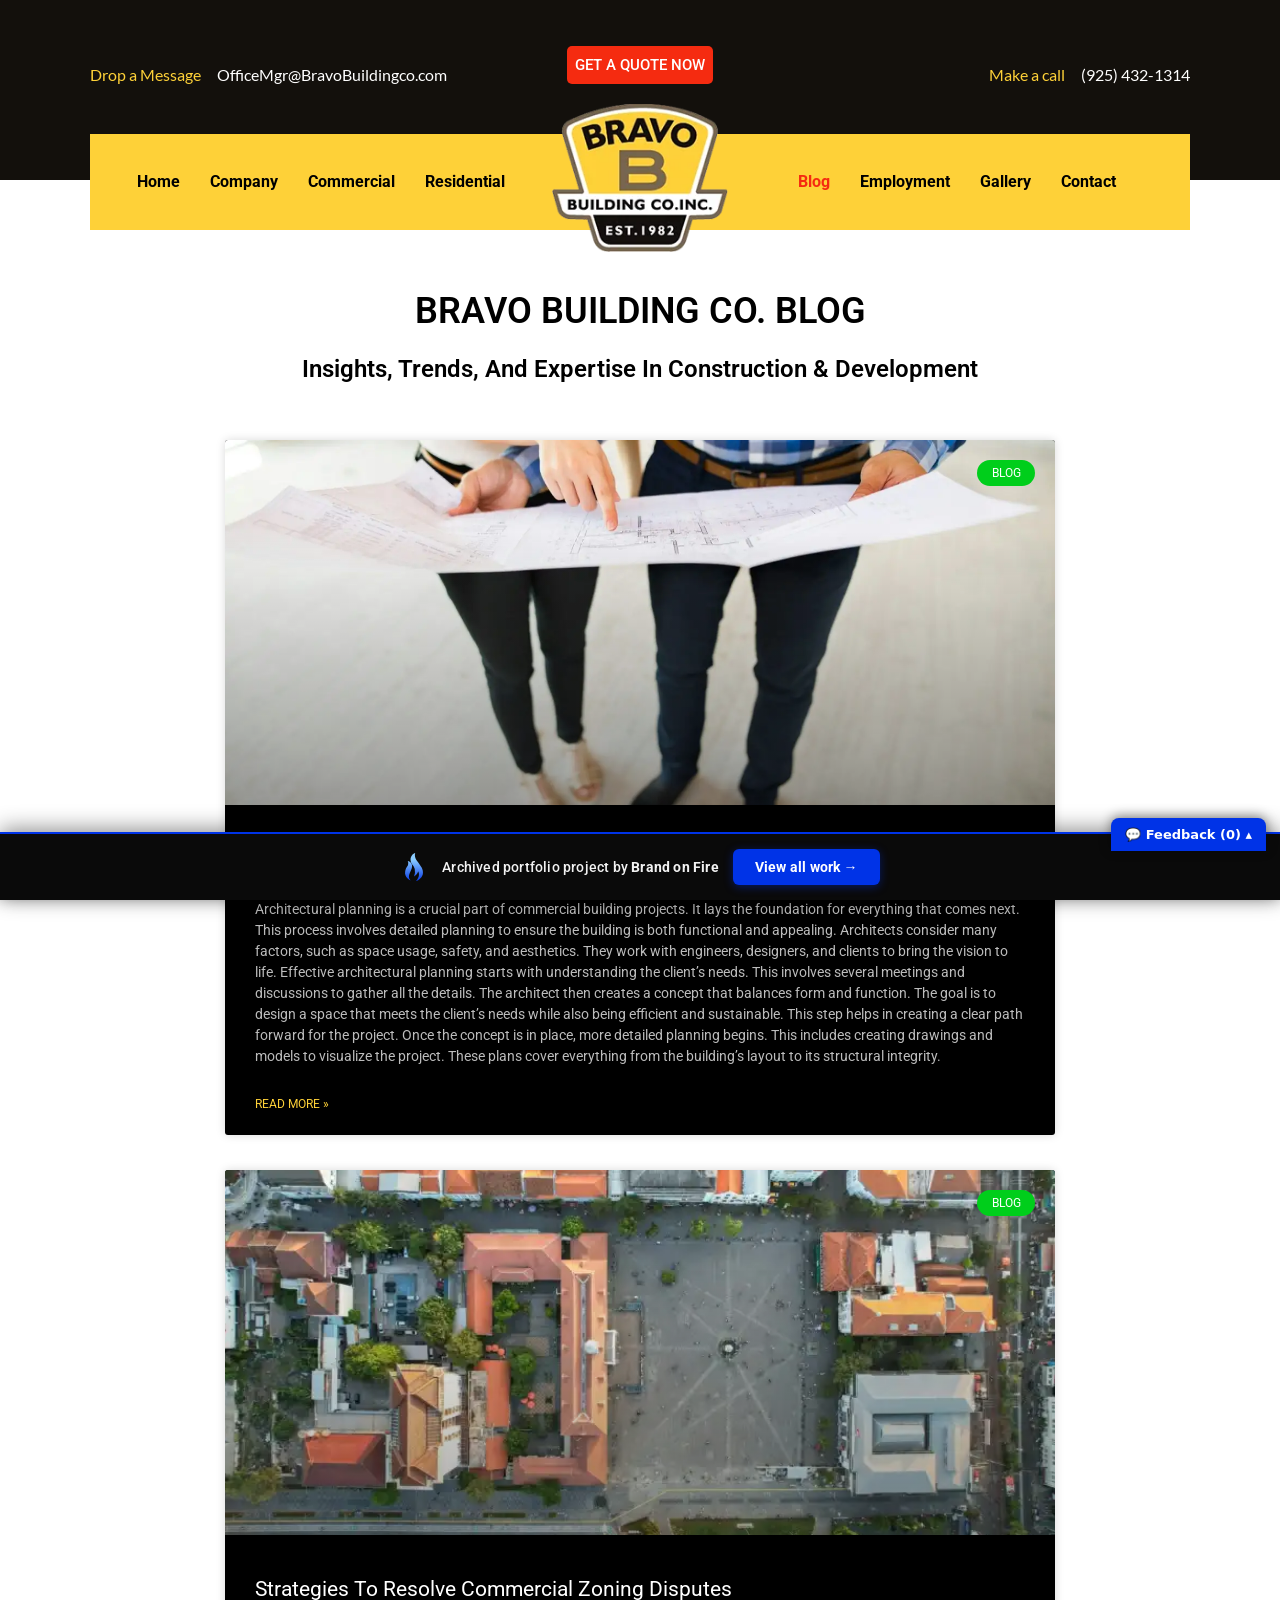
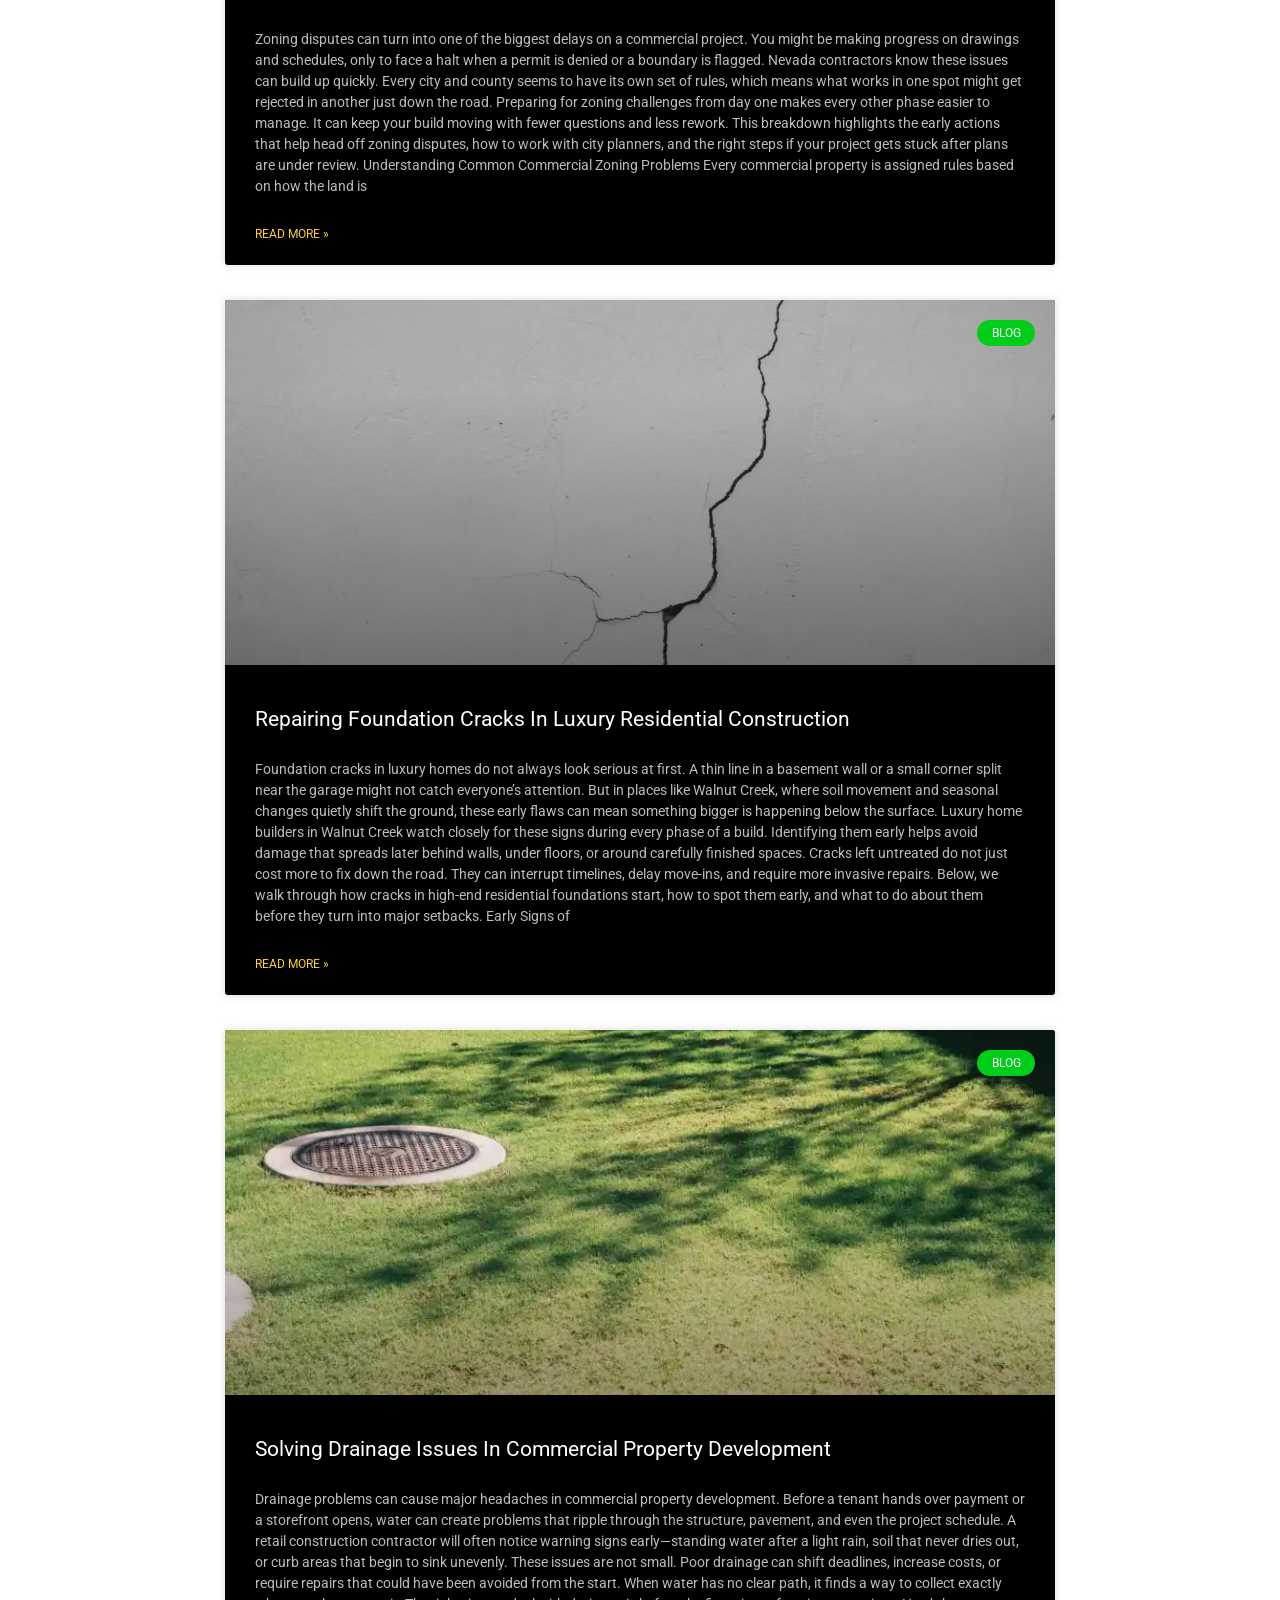
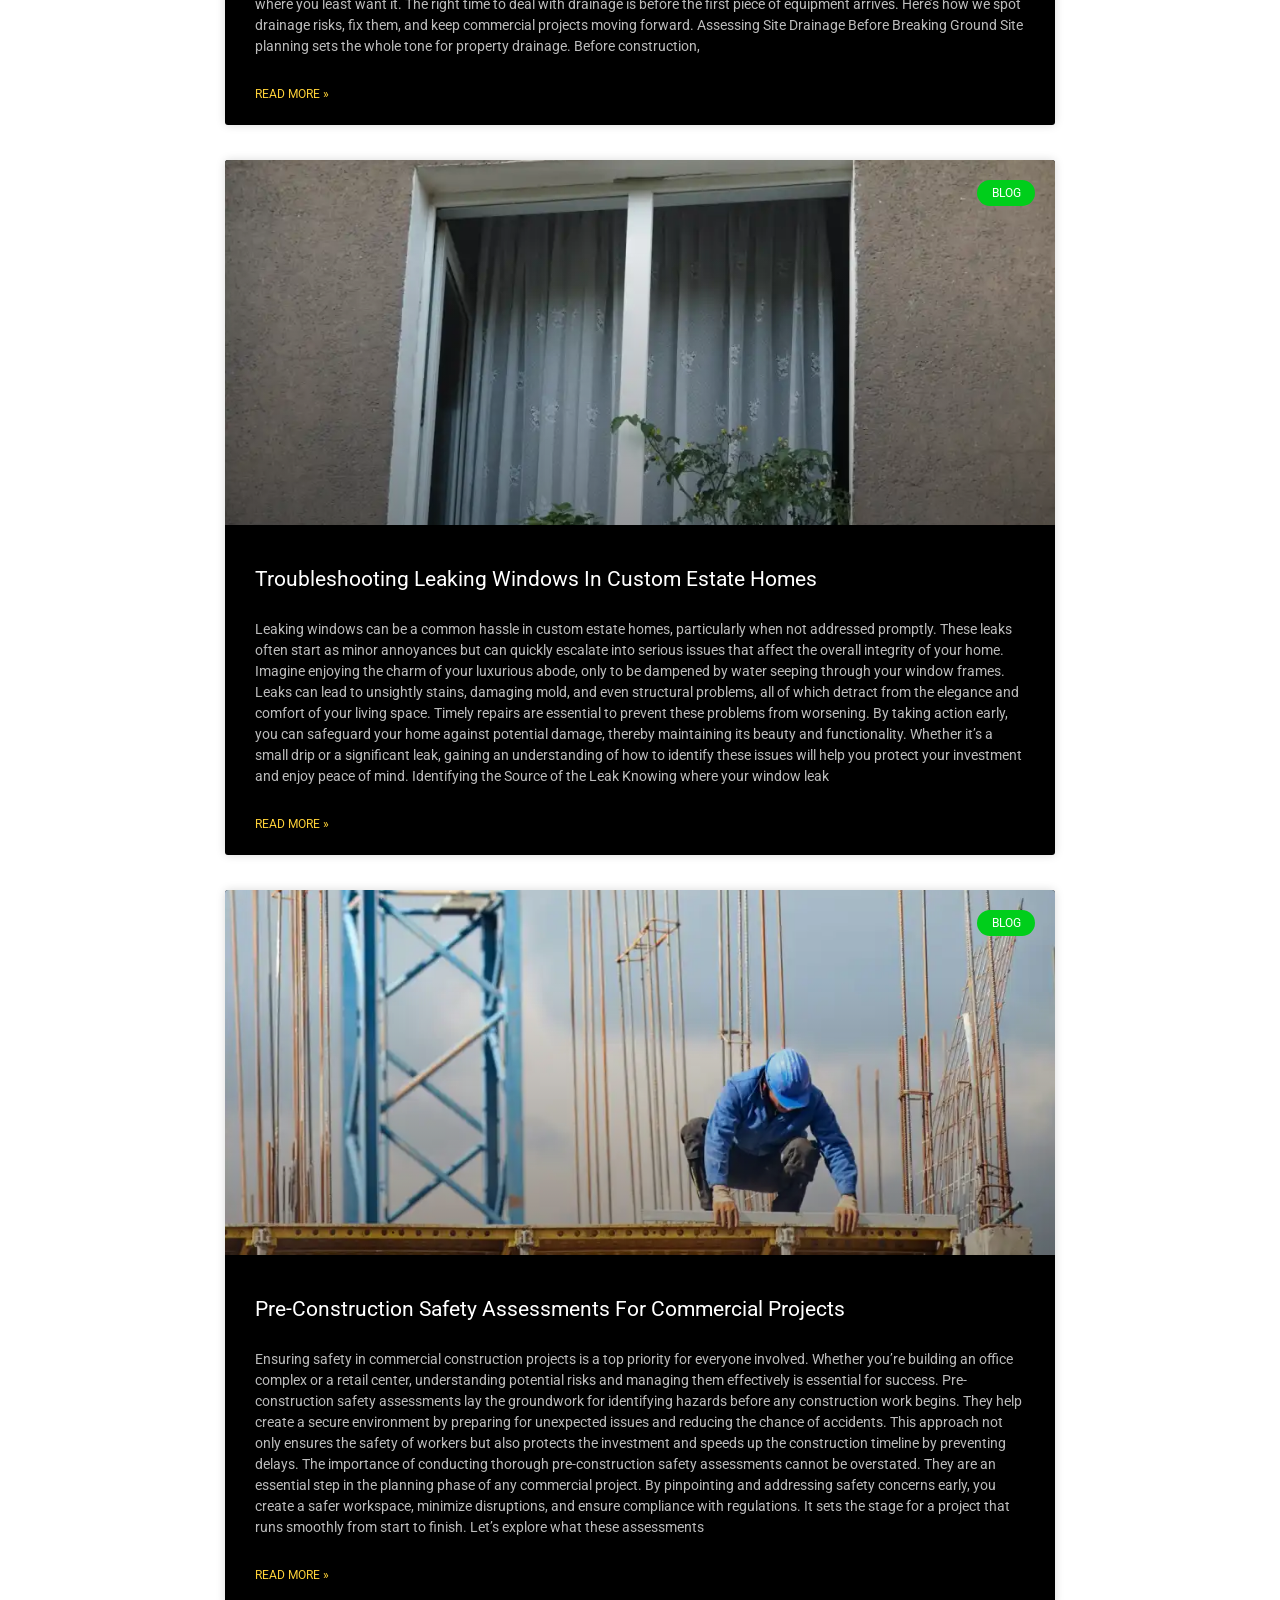
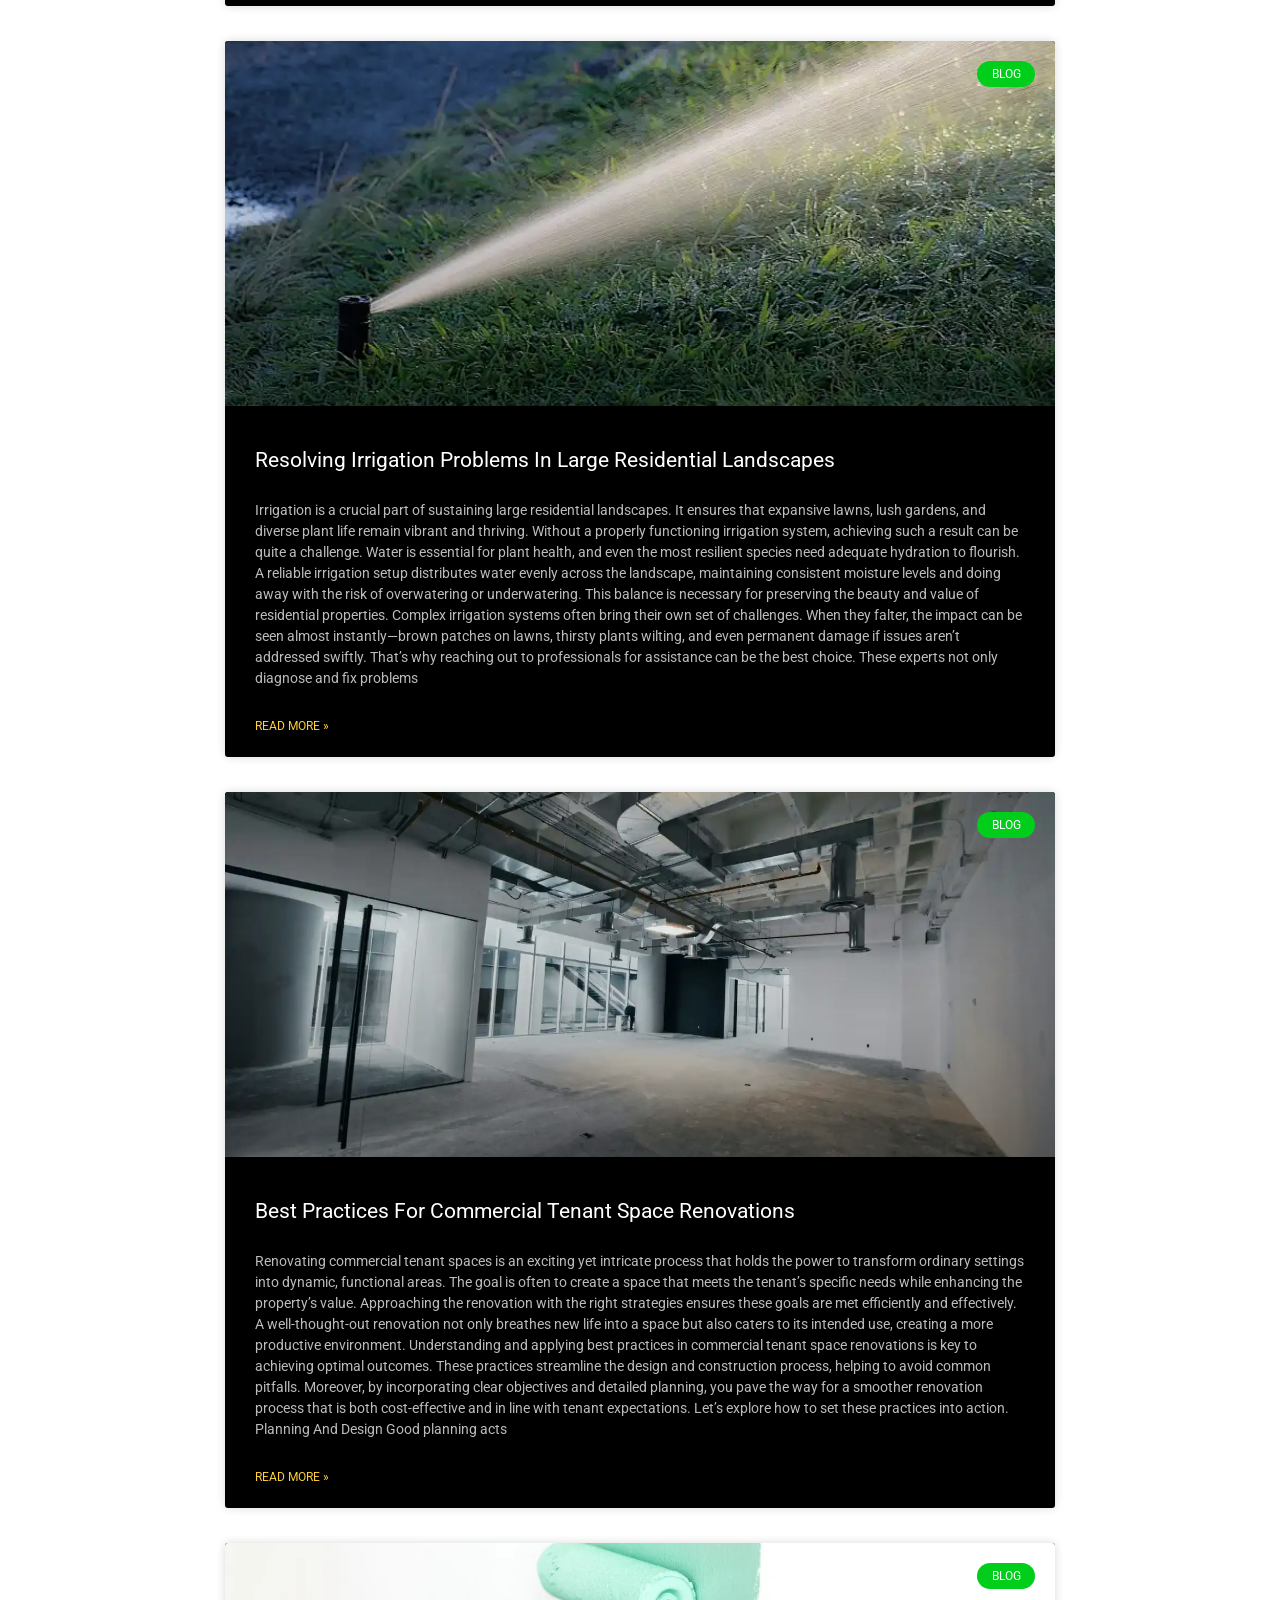
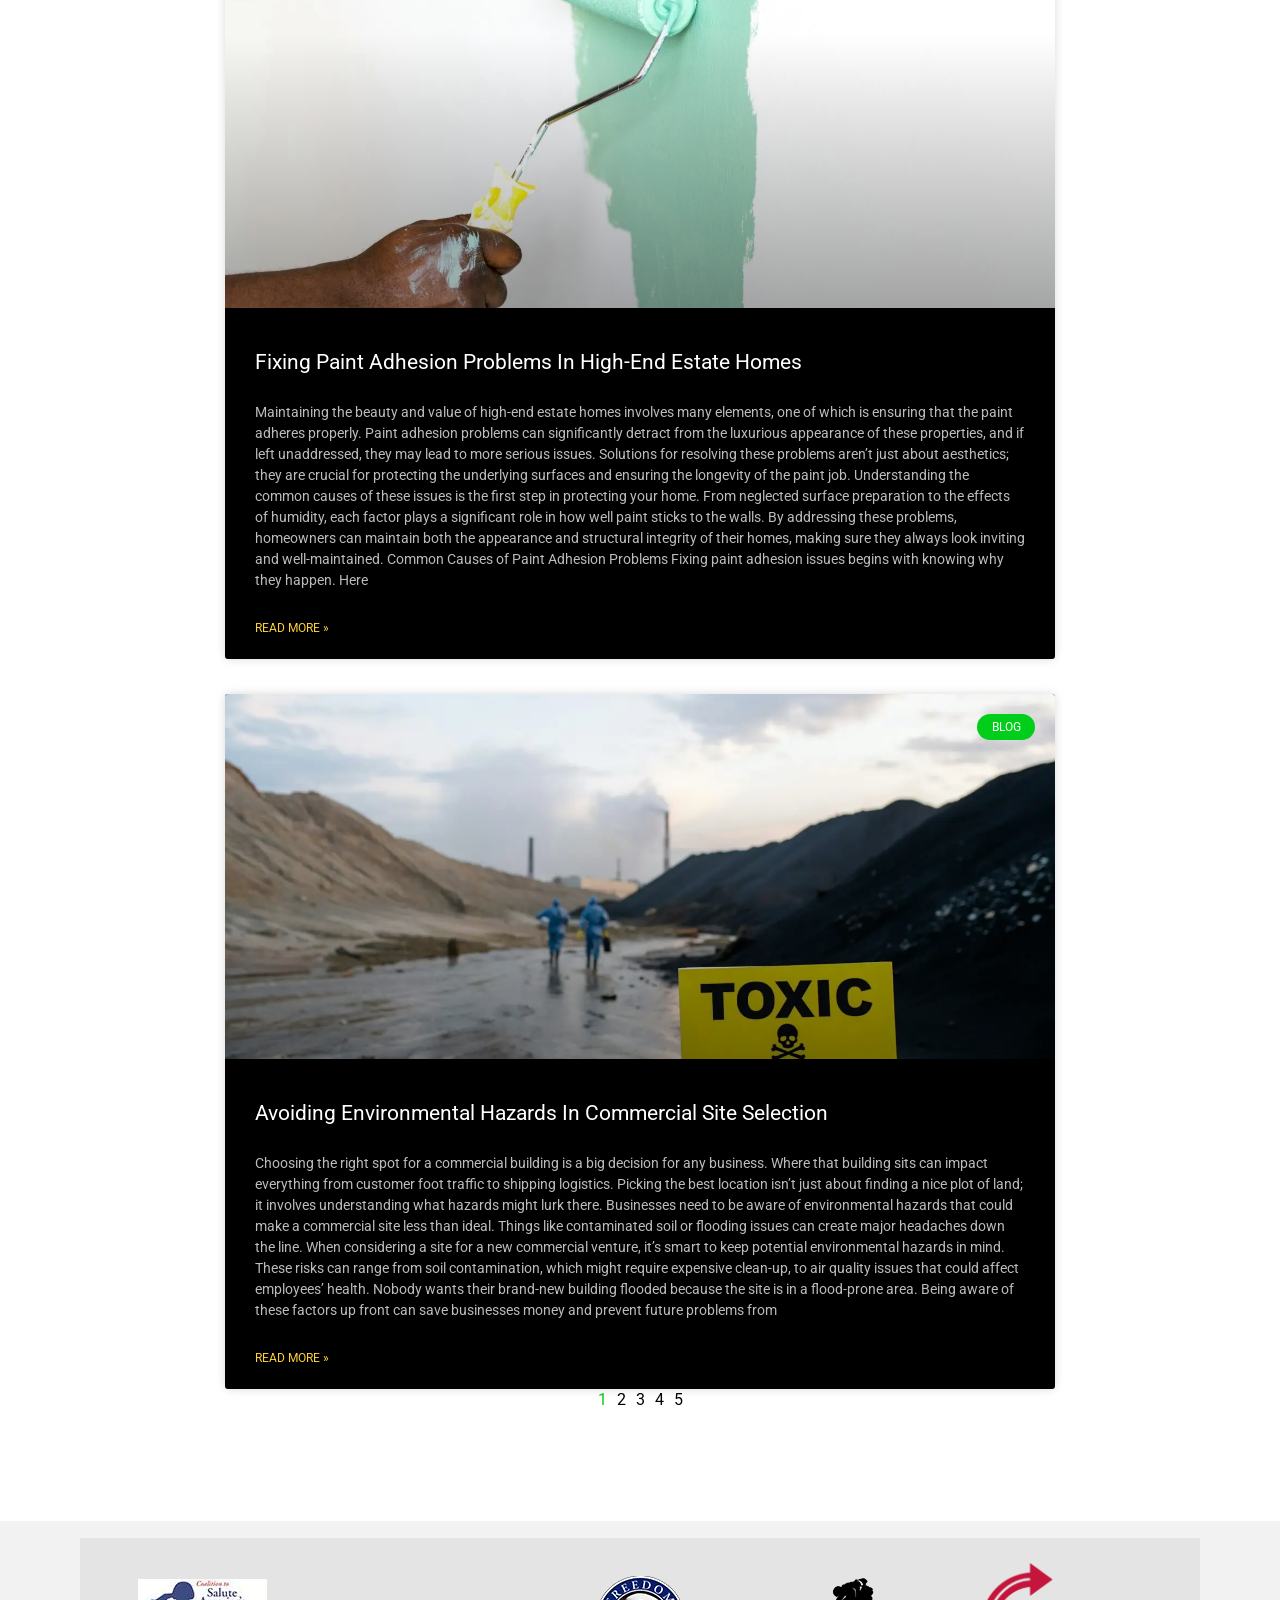
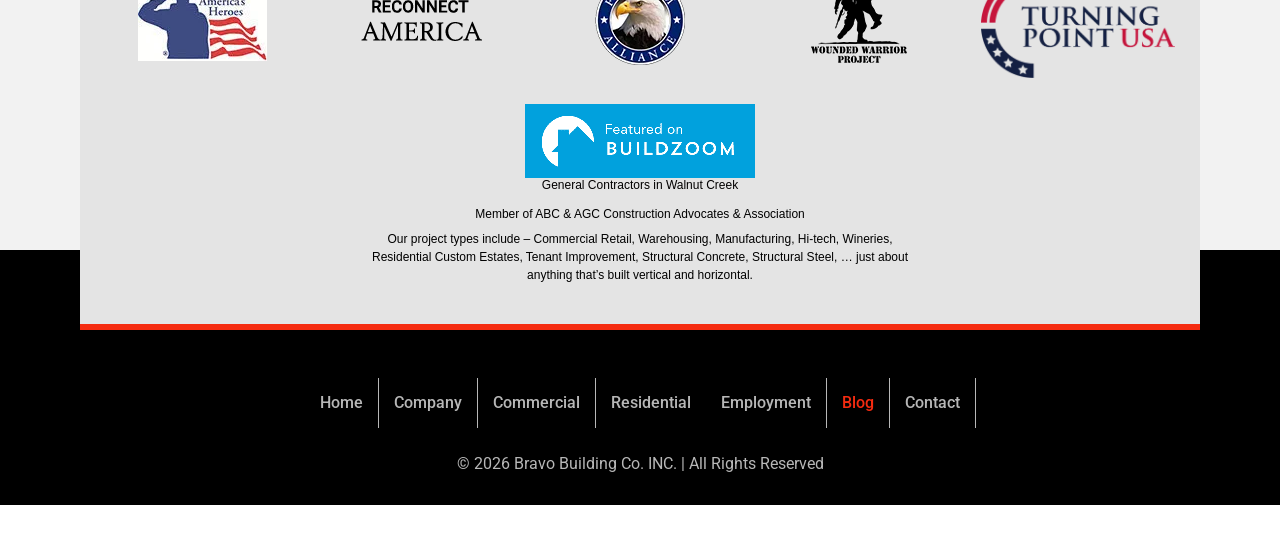
==== blog/index.html @ 75b89fdb "Add feedback comment widget to portfolio bar" ====
<!doctype html><html lang="en-US" data-bofp="0"><head><meta charset="UTF-8"><meta name="viewport" content="width=device-width,initial-scale=1"><link rel="profile" href="https://gmpg.org/xfn/11"><meta name="robots" content="index, follow, max-image-preview:large, max-snippet:-1, max-video-preview:-1"><title>Expert Commercial &amp; Residential Construction Management Insights</title><meta name="description" content="Follow our blog for expert commercial and residential project management insights tips. Enhance your building projects skillfully."><link rel="canonical" href="/blog/"><link rel="next" href="/blog/page/2/"><meta property="og:locale" content="en_US"><meta property="og:type" content="article"><meta property="og:title" content="Expert Commercial &amp; Residential Construction Management Insights"><meta property="og:description" content="Follow our blog for expert commercial and residential project management insights tips. Enhance your building projects skillfully."><meta property="og:url" content="/blog/"><meta property="og:site_name" content="Bravo Building Co, Inc"><meta name="twitter:card" content="summary_large_image"><link rel="alternate" type="application/rss+xml" title="Bravo Building Co, Inc » Feed" href="/feed/"><link rel="https://api.w.org/" href="/wp-json/"><meta name="generator" content="Elementor 4.1.1; features: additional_custom_breakpoints; settings: css_print_method-external, google_font-enabled, font_display-swap"><link rel="icon" href="/wp-content/uploads/2023/01/logo-150x150.png" sizes="32x32"><link rel="icon" href="../_a/3a6fdd1255ec.webp" sizes="192x192"><link rel="apple-touch-icon" href="../_a/3a6fdd1255ec.webp"><meta name="msapplication-TileImage" content="../_a/3a6fdd1255ec.webp"><meta name="generator" content="WP Rocket 3.20.2" data-wpr-features="wpr_minify_js wpr_lazyload_images wpr_minify_css wpr_preload_links wpr_desktop"><link rel="stylesheet" href="../style.css"><style>[data-bofp="1"]{background-color:#fff!important;color:#333!important}[data-bofp="2"]{background-color:#13100c!important;color:#333!important}[data-bofp="3"]{background-color:#fed138!important;color:#333!important}[data-bofp="4"]{background-color:#000!important;color:#333!important}[data-bofp="5"]{background-color:#000!important;color:#333!important}[data-bofp="6"]{background-color:#000!important;color:#333!important}[data-bofp="7"]{background-color:#000!important;color:#333!important}[data-bofp="8"]{background-color:#000!important;color:#333!important}[data-bofp="9"]{background-color:#000!important;color:#333!important}[data-bofp="10"]{background-color:#000!important;color:#333!important}[data-bofp="11"]{background-color:#000!important;color:#333!important}[data-bofp="12"]{background-color:#000!important;color:#333!important}[data-bofp="13"]{background-color:#000!important;color:#333!important}[data-bofp="14"]{background-color:#f2f2f2!important;color:#333!important}[data-bofp="15"]{background-color:#e4e4e4!important;color:#333!important}[data-bofp="16"]{background-color:#000!important;color:#333!important}</style><meta name="robots" content="noindex, nofollow"></head><body class="blog wp-custom-logo wp-embed-responsive wp-theme-hello-elementor hello-elementor-default elementor-page-675 elementor-default elementor-template-full-width elementor-kit-10 e--ua-blink e--ua-mac e--ua-webkit" data-elementor-device-mode="desktop" data-bofp="1"><a class="skip-link screen-reader-text" href="#content">Skip to content</a><header data-rocket-location-hash="5c850fe9343c67d69e240ade6280e5dc" data-elementor-type="header" data-elementor-id="39" class="elementor elementor-39 elementor-location-header" data-elementor-post-type="elementor_library"><section class="elementor-section elementor-top-section elementor-element elementor-element-592bc63b elementor-section-boxed elementor-section-height-default elementor-section-height-default" data-id="592bc63b" data-element_type="section" data-e-type="section" data-settings="{&quot;background_background&quot;:&quot;classic&quot;}" data-bofp="2"><div data-rocket-location-hash="82f6c6a00e9a86a2eaa3cc6e8d136714" class="elementor-container elementor-column-gap-default"><div class="elementor-column elementor-col-100 elementor-top-column elementor-element elementor-element-42d6cd4c" data-id="42d6cd4c" data-element_type="column" data-e-type="column" data-settings="{&quot;background_background&quot;:&quot;classic&quot;}"><div class="elementor-widget-wrap elementor-element-populated"><section class="elementor-section elementor-inner-section elementor-element elementor-element-30b12f3f elementor-reverse-tablet elementor-reverse-mobile elementor-section-boxed elementor-section-height-default elementor-section-height-default" data-id="30b12f3f" data-element_type="section" data-e-type="section"><div class="elementor-container elementor-column-gap-no"><div class="elementor-column elementor-col-33 elementor-inner-column elementor-element elementor-element-6ecabc56" data-id="6ecabc56" data-element_type="column" data-e-type="column"><div class="elementor-widget-wrap elementor-element-populated"><div class="elementor-element elementor-element-579c8f3f elementor-mobile-align-center elementor-widget__width-auto elementor-widget-mobile__width-inherit elementor-icon-list--layout-inline li-menu elementor-list-item-link-full_width elementor-widget elementor-widget-icon-list" data-id="579c8f3f" data-element_type="widget" data-e-type="widget" data-widget_type="icon-list.default"><div class="elementor-widget-container"><ul class="elementor-icon-list-items elementor-inline-items"><li class="elementor-icon-list-item elementor-inline-item"><span class="elementor-icon-list-text">Drop a Message</span></li><li class="elementor-icon-list-item elementor-inline-item"><a href="mailto:OfficeMgr@BravoBuildingco.com"><span class="elementor-icon-list-text">OfficeMgr@BravoBuildingco.com</span></a></li></ul></div></div></div></div><div class="elementor-column elementor-col-33 elementor-inner-column elementor-element elementor-element-3398744 elementor-hidden-tablet elementor-hidden-mobile" data-id="3398744" data-element_type="column" data-e-type="column"><div class="elementor-widget-wrap elementor-element-populated"><div class="elementor-element elementor-element-28315d8 elementor-widget__width-auto elementor-hidden-tablet elementor-hidden-mobile elementor-tablet-align-center elementor-mobile-align-center elementor-align-right elementor-widget elementor-widget-button" data-id="28315d8" data-element_type="widget" data-e-type="widget" data-widget_type="button.default"><div class="elementor-widget-container"><div class="elementor-button-wrapper"><a class="elementor-button elementor-button-link elementor-size-xs" href="../get-a-quote/index.html"><span class="elementor-button-content-wrapper"><span class="elementor-button-text">Get a Quote Now</span></span></a></div></div></div></div></div><div class="elementor-column elementor-col-33 elementor-inner-column elementor-element elementor-element-8145343" data-id="8145343" data-element_type="column" data-e-type="column"><div class="elementor-widget-wrap elementor-element-populated"><div class="elementor-element elementor-element-2f246b90 elementor-mobile-align-center elementor-widget-mobile__width-inherit li-menu elementor-icon-list--layout-inline elementor-align-end elementor-tablet-align-start elementor-list-item-link-full_width elementor-widget elementor-widget-icon-list" data-id="2f246b90" data-element_type="widget" data-e-type="widget" data-widget_type="icon-list.default"><div class="elementor-widget-container"><ul class="elementor-icon-list-items elementor-inline-items"><li class="elementor-icon-list-item elementor-inline-item"><span class="elementor-icon-list-text">Make a call</span></li><li class="elementor-icon-list-item elementor-inline-item"><a href="tel:925-432-1314"><span class="elementor-icon-list-text">(925) 432-1314</span></a></li></ul></div></div></div></div></div></section><section class="elementor-section elementor-inner-section elementor-element elementor-element-35473e32 elementor-section-height-min-height nav-bar elementor-section-boxed elementor-section-height-default" data-id="35473e32" data-element_type="section" data-e-type="section" data-settings="{&quot;background_background&quot;:&quot;classic&quot;}" data-bofp="3"><div class="elementor-container elementor-column-gap-no"><div class="elementor-column elementor-col-33 elementor-inner-column elementor-element elementor-element-6cfac961" data-id="6cfac961" data-element_type="column" data-e-type="column"><div class="elementor-widget-wrap elementor-element-populated"><div class="elementor-element elementor-element-0c57bef elementor-nav-menu__align-center elementor-nav-menu--stretch elementor-nav-menu__text-align-center elementor-hidden-tablet elementor-hidden-mobile elementor-nav-menu--dropdown-tablet elementor-nav-menu--toggle elementor-nav-menu--burger elementor-widget elementor-widget-nav-menu" data-id="0c57bef" data-element_type="widget" data-e-type="widget" data-settings="{&quot;full_width&quot;:&quot;stretch&quot;,&quot;layout&quot;:&quot;horizontal&quot;,&quot;submenu_icon&quot;:{&quot;value&quot;:&quot;&lt;i class=\&quot;fas fa-caret-down\&quot; aria-hidden=\&quot;true\&quot;&gt;&lt;\/i&gt;&quot;,&quot;library&quot;:&quot;fa-solid&quot;},&quot;toggle&quot;:&quot;burger&quot;}" data-widget_type="nav-menu.default"><div class="elementor-widget-container"><nav aria-label="Menu" class="elementor-nav-menu--main elementor-nav-menu__container elementor-nav-menu--layout-horizontal e--pointer-underline e--animation-fade"><ul id="menu-1-0c57bef" class="elementor-nav-menu" data-smartmenus-id="17822977052566077"><li class="menu-item menu-item-type-custom menu-item-object-custom menu-item-home menu-item-114"><a href="../index.html" class="elementor-item">Home</a></li><li class="menu-item menu-item-type-post_type menu-item-object-page menu-item-116"><a href="../company/index.html" class="elementor-item">Company</a></li><li class="menu-item menu-item-type-post_type menu-item-object-page menu-item-115"><a href="../commercial/index.html" class="elementor-item">Commercial</a></li><li class="menu-item menu-item-type-post_type menu-item-object-page menu-item-117"><a href="../residential/index.html" class="elementor-item">Residential</a></li></ul> </nav><div class="elementor-menu-toggle" role="button" tabindex="0" aria-label="Menu Toggle" aria-expanded="false" style=""><i aria-hidden="true" role="presentation" class="elementor-menu-toggle__icon--open eicon-menu-bar"></i><i aria-hidden="true" role="presentation" class="elementor-menu-toggle__icon--close eicon-close"></i> </div><nav class="elementor-nav-menu--dropdown elementor-nav-menu__container" aria-hidden="true" style="top:34.0781px;--menu-height:0;width:1366px;left:0"><ul id="menu-2-0c57bef" class="elementor-nav-menu" data-smartmenus-id="17822977052576"><li class="menu-item menu-item-type-custom menu-item-object-custom menu-item-home menu-item-114"><a href="../index.html" class="elementor-item" tabindex="-1">Home</a></li><li class="menu-item menu-item-type-post_type menu-item-object-page menu-item-116"><a href="../company/index.html" class="elementor-item" tabindex="-1">Company</a></li><li class="menu-item menu-item-type-post_type menu-item-object-page menu-item-115"><a href="../commercial/index.html" class="elementor-item" tabindex="-1">Commercial</a></li><li class="menu-item menu-item-type-post_type menu-item-object-page menu-item-117"><a href="../residential/index.html" class="elementor-item" tabindex="-1">Residential</a></li></ul> </nav></div></div></div></div><div class="elementor-column elementor-col-33 elementor-inner-column elementor-element elementor-element-298da83e nav-logo" data-id="298da83e" data-element_type="column" data-e-type="column"><div class="elementor-widget-wrap elementor-element-populated"><div class="elementor-element elementor-element-5f719f7 elementor-widget elementor-widget-theme-site-logo elementor-widget-image" data-id="5f719f7" data-element_type="widget" data-e-type="widget" data-widget_type="theme-site-logo.default"><div class="elementor-widget-container"><a href="../index.html"><img width="192" height="161" src="../_a/3a6fdd1255ec.webp" class="attachment-full size-full wp-image-154 entered lazyloaded" alt="Bravo Building Co. logo" data-ll-status="loaded" decoding="sync"> </a></div></div></div></div><div class="elementor-column elementor-col-33 elementor-inner-column elementor-element elementor-element-65325ec0" data-id="65325ec0" data-element_type="column" data-e-type="column"><div class="elementor-widget-wrap elementor-element-populated"><div class="elementor-element elementor-element-d469499 elementor-nav-menu__align-center elementor-nav-menu--stretch elementor-nav-menu__text-align-center elementor-hidden-tablet elementor-hidden-mobile elementor-nav-menu--dropdown-tablet elementor-nav-menu--toggle elementor-nav-menu--burger elementor-widget elementor-widget-nav-menu" data-id="d469499" data-element_type="widget" data-e-type="widget" data-settings="{&quot;full_width&quot;:&quot;stretch&quot;,&quot;layout&quot;:&quot;horizontal&quot;,&quot;submenu_icon&quot;:{&quot;value&quot;:&quot;&lt;i class=\&quot;fas fa-caret-down\&quot; aria-hidden=\&quot;true\&quot;&gt;&lt;\/i&gt;&quot;,&quot;library&quot;:&quot;fa-solid&quot;},&quot;toggle&quot;:&quot;burger&quot;}" data-widget_type="nav-menu.default"><div class="elementor-widget-container"><nav aria-label="Menu" class="elementor-nav-menu--main elementor-nav-menu__container elementor-nav-menu--layout-horizontal e--pointer-underline e--animation-fade"><ul id="menu-1-d469499" class="elementor-nav-menu" data-smartmenus-id="17822977052582478"><li class="menu-item menu-item-type-post_type menu-item-object-page current-menu-item page_item page-item-673 current_page_item current_page_parent menu-item-689"><a href="../blog/index.html" aria-current="page" class="elementor-item elementor-item-active">Blog</a></li><li class="menu-item menu-item-type-post_type menu-item-object-page menu-item-118"><a href="../employment/index.html" class="elementor-item">Employment</a></li><li class="menu-item menu-item-type-post_type menu-item-object-page menu-item-128"><a href="../gallery/index.html" class="elementor-item">Gallery</a></li><li class="menu-item menu-item-type-post_type menu-item-object-page menu-item-119"><a href="../contact/index.html" class="elementor-item">Contact</a></li></ul> </nav><div class="elementor-menu-toggle" role="button" tabindex="0" aria-label="Menu Toggle" aria-expanded="false" style=""><i aria-hidden="true" role="presentation" class="elementor-menu-toggle__icon--open eicon-menu-bar"></i><i aria-hidden="true" role="presentation" class="elementor-menu-toggle__icon--close eicon-close"></i> </div><nav class="elementor-nav-menu--dropdown elementor-nav-menu__container" aria-hidden="true" style="top:34.0781px;--menu-height:0;width:1366px;left:0"><ul id="menu-2-d469499" class="elementor-nav-menu" data-smartmenus-id="17822977052586858"><li class="menu-item menu-item-type-post_type menu-item-object-page current-menu-item page_item page-item-673 current_page_item current_page_parent menu-item-689"><a href="../blog/index.html" aria-current="page" class="elementor-item elementor-item-active" tabindex="-1">Blog</a></li><li class="menu-item menu-item-type-post_type menu-item-object-page menu-item-118"><a href="../employment/index.html" class="elementor-item" tabindex="-1">Employment</a></li><li class="menu-item menu-item-type-post_type menu-item-object-page menu-item-128"><a href="../gallery/index.html" class="elementor-item" tabindex="-1">Gallery</a></li><li class="menu-item menu-item-type-post_type menu-item-object-page menu-item-119"><a href="../contact/index.html" class="elementor-item" tabindex="-1">Contact</a></li></ul> </nav></div></div><div class="elementor-element elementor-element-2e16db1b elementor-widget__width-auto elementor-tablet-align-center elementor-mobile-align-center elementor-hidden-desktop elementor-widget elementor-widget-button" data-id="2e16db1b" data-element_type="widget" data-e-type="widget" data-widget_type="button.default"><div class="elementor-widget-container"><div class="elementor-button-wrapper"><a class="elementor-button elementor-button-link elementor-size-xs" href="../get-a-quote/index.html"><span class="elementor-button-content-wrapper"><span class="elementor-button-text">Get a Quote Now</span></span></a></div></div></div><div class="elementor-element elementor-element-59763c8 elementor-nav-menu__align-end elementor-nav-menu--stretch elementor-nav-menu__text-align-center elementor-hidden-desktop elementor-nav-menu--dropdown-tablet elementor-nav-menu--toggle elementor-nav-menu--burger elementor-widget elementor-widget-nav-menu" data-id="59763c8" data-element_type="widget" data-e-type="widget" data-settings="{&quot;full_width&quot;:&quot;stretch&quot;,&quot;layout&quot;:&quot;horizontal&quot;,&quot;submenu_icon&quot;:{&quot;value&quot;:&quot;&lt;i class=\&quot;fas fa-caret-down\&quot; aria-hidden=\&quot;true\&quot;&gt;&lt;\/i&gt;&quot;,&quot;library&quot;:&quot;fa-solid&quot;},&quot;toggle&quot;:&quot;burger&quot;}" data-widget_type="nav-menu.default"><div class="elementor-widget-container"><nav aria-label="Menu" class="elementor-nav-menu--main elementor-nav-menu__container elementor-nav-menu--layout-horizontal e--pointer-underline e--animation-fade"><ul id="menu-1-59763c8" class="elementor-nav-menu" data-smartmenus-id="17822977052583267"><li class="menu-item menu-item-type-post_type menu-item-object-page menu-item-home menu-item-129"><a href="../index.html" class="elementor-item">Home</a></li><li class="menu-item menu-item-type-post_type menu-item-object-page menu-item-131"><a href="../company/index.html" class="elementor-item">Company</a></li><li class="menu-item menu-item-type-post_type menu-item-object-page menu-item-130"><a href="../commercial/index.html" class="elementor-item">Commercial</a></li><li class="menu-item menu-item-type-post_type menu-item-object-page menu-item-984"><a href="../residential/index.html" class="elementor-item">Residential</a></li><li class="menu-item menu-item-type-post_type menu-item-object-page menu-item-133"><a href="../employment/index.html" class="elementor-item">Employment</a></li><li class="menu-item menu-item-type-post_type menu-item-object-page current-menu-item page_item page-item-673 current_page_item current_page_parent menu-item-690"><a href="../blog/index.html" aria-current="page" class="elementor-item elementor-item-active">Blog</a></li><li class="menu-item menu-item-type-post_type menu-item-object-page menu-item-132"><a href="../contact/index.html" class="elementor-item">Contact</a></li></ul> </nav><div class="elementor-menu-toggle" role="button" tabindex="0" aria-label="Menu Toggle" aria-expanded="false" style=""><i aria-hidden="true" role="presentation" class="elementor-menu-toggle__icon--open eicon-menu-bar"></i><i aria-hidden="true" role="presentation" class="elementor-menu-toggle__icon--close eicon-close"></i> </div><nav class="elementor-nav-menu--dropdown elementor-nav-menu__container" aria-hidden="true" style="top:0;--menu-height:0;width:1366px;left:0"><ul id="menu-2-59763c8" class="elementor-nav-menu" data-smartmenus-id="17822977052593076"><li class="menu-item menu-item-type-post_type menu-item-object-page menu-item-home menu-item-129"><a href="../index.html" class="elementor-item" tabindex="-1">Home</a></li><li class="menu-item menu-item-type-post_type menu-item-object-page menu-item-131"><a href="../company/index.html" class="elementor-item" tabindex="-1">Company</a></li><li class="menu-item menu-item-type-post_type menu-item-object-page menu-item-130"><a href="../commercial/index.html" class="elementor-item" tabindex="-1">Commercial</a></li><li class="menu-item menu-item-type-post_type menu-item-object-page menu-item-984"><a href="../residential/index.html" class="elementor-item" tabindex="-1">Residential</a></li><li class="menu-item menu-item-type-post_type menu-item-object-page menu-item-133"><a href="../employment/index.html" class="elementor-item" tabindex="-1">Employment</a></li><li class="menu-item menu-item-type-post_type menu-item-object-page current-menu-item page_item page-item-673 current_page_item current_page_parent menu-item-690"><a href="../blog/index.html" aria-current="page" class="elementor-item elementor-item-active" tabindex="-1">Blog</a></li><li class="menu-item menu-item-type-post_type menu-item-object-page menu-item-132"><a href="../contact/index.html" class="elementor-item" tabindex="-1">Contact</a></li></ul> </nav></div></div></div></div></div></section></div></div></div></section></header><div data-rocket-location-hash="39ec798459564b2e3d67128dd95eadf2" data-elementor-type="archive" data-elementor-id="675" class="elementor elementor-675 elementor-location-archive" data-elementor-post-type="elementor_library"><section data-rocket-location-hash="d350b0d4d277c721521beb7691edd304" class="elementor-section elementor-top-section elementor-element elementor-element-ff60f12 elementor-section-boxed elementor-section-height-default elementor-section-height-default" data-id="ff60f12" data-element_type="section" data-e-type="section"><div data-rocket-location-hash="eac155a3892479f449c75ed842fd7612" class="elementor-container elementor-column-gap-default"><div class="elementor-column elementor-col-100 elementor-top-column elementor-element elementor-element-3c626294" data-id="3c626294" data-element_type="column" data-e-type="column"><div class="elementor-widget-wrap elementor-element-populated"><div class="elementor-element elementor-element-d186f66 elementor-widget elementor-widget-heading" data-id="d186f66" data-element_type="widget" data-e-type="widget" data-widget_type="heading.default"><div class="elementor-widget-container"><h1 class="elementor-heading-title elementor-size-default">Bravo Building Co. Blog</h1> </div></div><div class="elementor-element elementor-element-e1e3457 elementor-widget elementor-widget-heading" data-id="e1e3457" data-element_type="widget" data-e-type="widget" data-widget_type="heading.default"><div class="elementor-widget-container"><h2 class="elementor-heading-title elementor-size-default">Insights, Trends, and Expertise in Construction &amp; Development</h2> </div></div><div class="elementor-element elementor-element-46ea6957 elementor-grid-1 elementor-grid-tablet-1 elementor-grid-mobile-1 elementor-posts--thumbnail-top elementor-card-shadow-yes elementor-posts__hover-gradient elementor-widget elementor-widget-archive-posts" data-id="46ea6957" data-element_type="widget" data-e-type="widget" data-settings="{&quot;archive_cards_columns&quot;:&quot;1&quot;,&quot;archive_cards_columns_tablet&quot;:&quot;1&quot;,&quot;archive_cards_columns_mobile&quot;:&quot;1&quot;,&quot;archive_cards_row_gap&quot;:{&quot;unit&quot;:&quot;px&quot;,&quot;size&quot;:35,&quot;sizes&quot;:[]},&quot;archive_cards_row_gap_tablet&quot;:{&quot;unit&quot;:&quot;px&quot;,&quot;size&quot;:&quot;&quot;,&quot;sizes&quot;:[]},&quot;archive_cards_row_gap_mobile&quot;:{&quot;unit&quot;:&quot;px&quot;,&quot;size&quot;:&quot;&quot;,&quot;sizes&quot;:[]},&quot;pagination_type&quot;:&quot;numbers&quot;}" data-widget_type="archive-posts.archive_cards"><div class="elementor-widget-container"><div class="elementor-posts-container elementor-posts elementor-posts--skin-cards elementor-grid elementor-has-item-ratio" role="list"><article class="elementor-post elementor-grid-item post-755 post type-post status-publish format-standard has-post-thumbnail hentry category-blog" role="listitem"><div class="elementor-post__card" data-bofp="4"><a class="elementor-post__thumbnail__link" href="#" tabindex="-1"><div class="elementor-post__thumbnail"><img fetchpriority="high" width="1920" height="1280" src="../_a/97e890f151ed.webp" class="attachment-full size-full wp-image-756 entered lazyloaded" alt="Architectural Planning" decoding="sync" data-lazy-srcset="/wp-content/uploads/2024/12/getty-images-0zmUIHf8Mt0-unsplash.jpg 1920w, /wp-content/uploads/2024/12/getty-images-0zmUIHf8Mt0-unsplash-300x200.jpg 300w, /wp-content/uploads/2024/12/getty-images-0zmUIHf8Mt0-unsplash-1024x683.jpg 1024w, /wp-content/uploads/2024/12/getty-images-0zmUIHf8Mt0-unsplash-768x512.jpg 768w, ../_a/97e890f151ed.webp 1536w" data-lazy-sizes="(max-width: 1920px) 100vw, 1920px" data-ll-status="loaded"></div></a><div class="elementor-post__badge">Blog</div><div class="elementor-post__text"><h3 class="elementor-post__title"><a href="#"> Architectural Planning in Commercial Projects </a></h3><div class="elementor-post__excerpt"><p>Architectural planning is a crucial part of commercial building projects. It lays the foundation for everything that comes next. This process involves detailed planning to ensure the building is both functional and appealing. Architects consider many factors, such as space usage, safety, and aesthetics. They work with engineers, designers, and clients to bring the vision to life. Effective architectural planning starts with understanding the client’s needs. This involves several meetings and discussions to gather all the details. The architect then creates a concept that balances form and function. The goal is to design a space that meets the client’s needs while also being efficient and sustainable. This step helps in creating a clear path forward for the project. Once the concept is in place, more detailed planning begins. This includes creating drawings and models to visualize the project. These plans cover everything from the building’s layout to its structural integrity.</p></div><a class="elementor-post__read-more" href="#" aria-label="Read more about Architectural Planning in Commercial Projects" tabindex="-1"> Read More » </a></div></div></article><article class="elementor-post elementor-grid-item post-1114 post type-post status-publish format-standard has-post-thumbnail hentry category-blog" role="listitem"><div class="elementor-post__card" data-bofp="5"><a class="elementor-post__thumbnail__link" href="#" tabindex="-1"><div class="elementor-post__thumbnail"><img width="1920" height="1080" src="../_a/e87dc08788fd.webp" class="attachment-full size-full wp-image-1115 entered lazyloaded" alt="Commercial Zoning" decoding="sync" data-lazy-srcset="/wp-content/uploads/2025/09/getty-images-a4zR-wrP_78-unsplash.jpg 1920w, /wp-content/uploads/2025/09/getty-images-a4zR-wrP_78-unsplash-300x169.jpg 300w, /wp-content/uploads/2025/09/getty-images-a4zR-wrP_78-unsplash-1024x576.jpg 1024w, /wp-content/uploads/2025/09/getty-images-a4zR-wrP_78-unsplash-768x432.jpg 768w, ../_a/e87dc08788fd.webp 1536w" data-lazy-sizes="(max-width: 1920px) 100vw, 1920px" data-ll-status="loaded"></div></a><div class="elementor-post__badge">Blog</div><div class="elementor-post__text"><h3 class="elementor-post__title"><a href="#"> Strategies to Resolve Commercial Zoning Disputes </a></h3><div class="elementor-post__excerpt"><p>Zoning disputes can turn into one of the biggest delays on a commercial project. You might be making progress on drawings and schedules, only to face a halt when a permit is denied or a boundary is flagged. Nevada contractors know these issues can build up quickly. Every city and county seems to have its own set of rules, which means what works in one spot might get rejected in another just down the road. Preparing for zoning challenges from day one makes every other phase easier to manage. It can keep your build moving with fewer questions and less rework. This breakdown highlights the early actions that help head off zoning disputes, how to work with city planners, and the right steps if your project gets stuck after plans are under review. Understanding Common Commercial Zoning Problems Every commercial property is assigned rules based on how the land is</p></div><a class="elementor-post__read-more" href="#" aria-label="Read more about Strategies to Resolve Commercial Zoning Disputes" tabindex="-1"> Read More » </a></div></div></article><article class="elementor-post elementor-grid-item post-1110 post type-post status-publish format-standard has-post-thumbnail hentry category-blog" role="listitem"><div class="elementor-post__card" data-bofp="6"><a class="elementor-post__thumbnail__link" href="#" tabindex="-1"><div class="elementor-post__thumbnail"><img width="1920" height="1440" src="../_a/ab4411ec33b3.webp" class="attachment-full size-full wp-image-1111 entered lazyloaded" alt="Foundation Cracks" decoding="sync" data-lazy-srcset="/wp-content/uploads/2025/09/lallaoke-v01rpdnjTg0-unsplash.jpg 1920w, /wp-content/uploads/2025/09/lallaoke-v01rpdnjTg0-unsplash-300x225.jpg 300w, /wp-content/uploads/2025/09/lallaoke-v01rpdnjTg0-unsplash-1024x768.jpg 1024w, /wp-content/uploads/2025/09/lallaoke-v01rpdnjTg0-unsplash-768x576.jpg 768w, ../_a/ab4411ec33b3.webp 1536w" data-lazy-sizes="(max-width: 1920px) 100vw, 1920px" data-ll-status="loaded"></div></a><div class="elementor-post__badge">Blog</div><div class="elementor-post__text"><h3 class="elementor-post__title"><a href="#"> Repairing Foundation Cracks in Luxury Residential Construction </a></h3><div class="elementor-post__excerpt"><p>Foundation cracks in luxury homes do not always look serious at first. A thin line in a basement wall or a small corner split near the garage might not catch everyone’s attention. But in places like Walnut Creek, where soil movement and seasonal changes quietly shift the ground, these early flaws can mean something bigger is happening below the surface. Luxury home builders in Walnut Creek watch closely for these signs during every phase of a build. Identifying them early helps avoid damage that spreads later behind walls, under floors, or around carefully finished spaces. Cracks left untreated do not just cost more to fix down the road. They can interrupt timelines, delay move-ins, and require more invasive repairs. Below, we walk through how cracks in high-end residential foundations start, how to spot them early, and what to do about them before they turn into major setbacks. Early Signs of</p></div><a class="elementor-post__read-more" href="#" aria-label="Read more about Repairing Foundation Cracks in Luxury Residential Construction" tabindex="-1"> Read More » </a></div></div></article><article class="elementor-post elementor-grid-item post-1107 post type-post status-publish format-standard has-post-thumbnail hentry category-blog" role="listitem"><div class="elementor-post__card" data-bofp="7"><a class="elementor-post__thumbnail__link" href="#" tabindex="-1"><div class="elementor-post__thumbnail"><img width="1920" height="1318" src="../_a/5fbea47ac9df.webp" class="attachment-full size-full wp-image-1108" alt="Drainage" decoding="sync" data-lazy-srcset="/wp-content/uploads/2025/08/szm-4-LvlPahx3KmE-unsplash.jpg 1920w, /wp-content/uploads/2025/08/szm-4-LvlPahx3KmE-unsplash-300x206.jpg 300w, /wp-content/uploads/2025/08/szm-4-LvlPahx3KmE-unsplash-1024x703.jpg 1024w, /wp-content/uploads/2025/08/szm-4-LvlPahx3KmE-unsplash-768x527.jpg 768w, ../_a/5fbea47ac9df.webp 1536w" data-lazy-sizes="(max-width: 1920px) 100vw, 1920px"></div></a><div class="elementor-post__badge">Blog</div><div class="elementor-post__text"><h3 class="elementor-post__title"><a href="#"> Solving Drainage Issues in Commercial Property Development </a></h3><div class="elementor-post__excerpt"><p>Drainage problems can cause major headaches in commercial property development. Before a tenant hands over payment or a storefront opens, water can create problems that ripple through the structure, pavement, and even the project schedule. A retail construction contractor will often notice warning signs early—standing water after a light rain, soil that never dries out, or curb areas that begin to sink unevenly. These issues are not small. Poor drainage can shift deadlines, increase costs, or require repairs that could have been avoided from the start. When water has no clear path, it finds a way to collect exactly where you least want it. The right time to deal with drainage is before the first piece of equipment arrives. Here’s how we spot drainage risks, fix them, and keep commercial projects moving forward. Assessing Site Drainage Before Breaking Ground Site planning sets the whole tone for property drainage. Before construction,</p></div><a class="elementor-post__read-more" href="#" aria-label="Read more about Solving Drainage Issues in Commercial Property Development" tabindex="-1"> Read More » </a></div></div></article><article class="elementor-post elementor-grid-item post-1069 post type-post status-publish format-standard has-post-thumbnail hentry category-blog" role="listitem"><div class="elementor-post__card" data-bofp="8"><a class="elementor-post__thumbnail__link" href="#" tabindex="-1"><div class="elementor-post__thumbnail"><img width="1920" height="1440" src="../_a/b0be5e4c1686.webp" class="attachment-full size-full wp-image-1070" alt="Leaking Windows" decoding="sync" data-lazy-srcset="/wp-content/uploads/2025/08/dzmitry-biahanski-DFLhsQJvJGU-unsplash.jpg 1920w, /wp-content/uploads/2025/08/dzmitry-biahanski-DFLhsQJvJGU-unsplash-300x225.jpg 300w, /wp-content/uploads/2025/08/dzmitry-biahanski-DFLhsQJvJGU-unsplash-1024x768.jpg 1024w, /wp-content/uploads/2025/08/dzmitry-biahanski-DFLhsQJvJGU-unsplash-768x576.jpg 768w, ../_a/b0be5e4c1686.webp 1536w" data-lazy-sizes="(max-width: 1920px) 100vw, 1920px"></div></a><div class="elementor-post__badge">Blog</div><div class="elementor-post__text"><h3 class="elementor-post__title"><a href="#"> Troubleshooting Leaking Windows in Custom Estate Homes </a></h3><div class="elementor-post__excerpt"><p>Leaking windows can be a common hassle in custom estate homes, particularly when not addressed promptly. These leaks often start as minor annoyances but can quickly escalate into serious issues that affect the overall integrity of your home. Imagine enjoying the charm of your luxurious abode, only to be dampened by water seeping through your window frames. Leaks can lead to unsightly stains, damaging mold, and even structural problems, all of which detract from the elegance and comfort of your living space. Timely repairs are essential to prevent these problems from worsening. By taking action early, you can safeguard your home against potential damage, thereby maintaining its beauty and functionality. Whether it’s a small drip or a significant leak, gaining an understanding of how to identify these issues will help you protect your investment and enjoy peace of mind. Identifying the Source of the Leak Knowing where your window leak</p></div><a class="elementor-post__read-more" href="#" aria-label="Read more about Troubleshooting Leaking Windows in Custom Estate Homes" tabindex="-1"> Read More » </a></div></div></article><article class="elementor-post elementor-grid-item post-1065 post type-post status-publish format-standard has-post-thumbnail hentry category-blog" role="listitem"><div class="elementor-post__card" data-bofp="9"><a class="elementor-post__thumbnail__link" href="#" tabindex="-1"><div class="elementor-post__thumbnail"><img width="1920" height="1280" src="../_a/da63343a3d42.webp" class="attachment-full size-full wp-image-1066" alt="Construction" decoding="sync" data-lazy-srcset="/wp-content/uploads/2025/08/getty-images-DJOLSUP2Uqg-unsplash.jpg 1920w, /wp-content/uploads/2025/08/getty-images-DJOLSUP2Uqg-unsplash-300x200.jpg 300w, /wp-content/uploads/2025/08/getty-images-DJOLSUP2Uqg-unsplash-1024x683.jpg 1024w, /wp-content/uploads/2025/08/getty-images-DJOLSUP2Uqg-unsplash-768x512.jpg 768w, ../_a/da63343a3d42.webp 1536w" data-lazy-sizes="(max-width: 1920px) 100vw, 1920px"></div></a><div class="elementor-post__badge">Blog</div><div class="elementor-post__text"><h3 class="elementor-post__title"><a href="#"> Pre-Construction Safety Assessments for Commercial Projects </a></h3><div class="elementor-post__excerpt"><p>Ensuring safety in commercial construction projects is a top priority for everyone involved. Whether you’re building an office complex or a retail center, understanding potential risks and managing them effectively is essential for success. Pre-construction safety assessments lay the groundwork for identifying hazards before any construction work begins. They help create a secure environment by preparing for unexpected issues and reducing the chance of accidents. This approach not only ensures the safety of workers but also protects the investment and speeds up the construction timeline by preventing delays. The importance of conducting thorough pre-construction safety assessments cannot be overstated. They are an essential step in the planning phase of any commercial project. By pinpointing and addressing safety concerns early, you create a safer workspace, minimize disruptions, and ensure compliance with regulations. It sets the stage for a project that runs smoothly from start to finish. Let’s explore what these assessments</p></div><a class="elementor-post__read-more" href="#" aria-label="Read more about Pre-Construction Safety Assessments for Commercial Projects" tabindex="-1"> Read More » </a></div></div></article><article class="elementor-post elementor-grid-item post-1061 post type-post status-publish format-standard has-post-thumbnail hentry category-blog" role="listitem"><div class="elementor-post__card" data-bofp="10"><a class="elementor-post__thumbnail__link" href="#" tabindex="-1"><div class="elementor-post__thumbnail"><img width="1280" height="886" src="../_a/c9dd2e4e865c.webp" class="attachment-full size-full wp-image-1062" alt="Irrigation Challenges" decoding="sync" data-lazy-srcset="../_a/c9dd2e4e865c.webp 1280w, /wp-content/uploads/2025/08/water-1544808_1280-300x208.jpg 300w, /wp-content/uploads/2025/08/water-1544808_1280-1024x709.jpg 1024w, /wp-content/uploads/2025/08/water-1544808_1280-768x532.jpg 768w" data-lazy-sizes="(max-width: 1280px) 100vw, 1280px"></div></a><div class="elementor-post__badge">Blog</div><div class="elementor-post__text"><h3 class="elementor-post__title"><a href="#"> Resolving Irrigation Problems in Large Residential Landscapes </a></h3><div class="elementor-post__excerpt"><p>Irrigation is a crucial part of sustaining large residential landscapes. It ensures that expansive lawns, lush gardens, and diverse plant life remain vibrant and thriving. Without a properly functioning irrigation system, achieving such a result can be quite a challenge. Water is essential for plant health, and even the most resilient species need adequate hydration to flourish. A reliable irrigation setup distributes water evenly across the landscape, maintaining consistent moisture levels and doing away with the risk of overwatering or underwatering. This balance is necessary for preserving the beauty and value of residential properties. Complex irrigation systems often bring their own set of challenges. When they falter, the impact can be seen almost instantly—brown patches on lawns, thirsty plants wilting, and even permanent damage if issues aren’t addressed swiftly. That’s why reaching out to professionals for assistance can be the best choice. These experts not only diagnose and fix problems</p></div><a class="elementor-post__read-more" href="#" aria-label="Read more about Resolving Irrigation Problems in Large Residential Landscapes" tabindex="-1"> Read More » </a></div></div></article><article class="elementor-post elementor-grid-item post-1054 post type-post status-publish format-standard has-post-thumbnail hentry category-blog" role="listitem"><div class="elementor-post__card" data-bofp="11"><a class="elementor-post__thumbnail__link" href="#" tabindex="-1"><div class="elementor-post__thumbnail"><img width="1920" height="1080" src="../_a/c70ed69a3ca2.webp" class="attachment-full size-full wp-image-1055" alt="Tenant Renovations" decoding="sync" data-lazy-srcset="/wp-content/uploads/2025/07/hector-arturo-martinez-YIERcIfc1ZY-unsplash.jpg 1920w, /wp-content/uploads/2025/07/hector-arturo-martinez-YIERcIfc1ZY-unsplash-300x169.jpg 300w, /wp-content/uploads/2025/07/hector-arturo-martinez-YIERcIfc1ZY-unsplash-1024x576.jpg 1024w, /wp-content/uploads/2025/07/hector-arturo-martinez-YIERcIfc1ZY-unsplash-768x432.jpg 768w, ../_a/c70ed69a3ca2.webp 1536w" data-lazy-sizes="(max-width: 1920px) 100vw, 1920px"></div></a><div class="elementor-post__badge">Blog</div><div class="elementor-post__text"><h3 class="elementor-post__title"><a href="#"> Best Practices for Commercial Tenant Space Renovations </a></h3><div class="elementor-post__excerpt"><p>Renovating commercial tenant spaces is an exciting yet intricate process that holds the power to transform ordinary settings into dynamic, functional areas. The goal is often to create a space that meets the tenant’s specific needs while enhancing the property’s value. Approaching the renovation with the right strategies ensures these goals are met efficiently and effectively. A well-thought-out renovation not only breathes new life into a space but also caters to its intended use, creating a more productive environment. Understanding and applying best practices in commercial tenant space renovations is key to achieving optimal outcomes. These practices streamline the design and construction process, helping to avoid common pitfalls. Moreover, by incorporating clear objectives and detailed planning, you pave the way for a smoother renovation process that is both cost-effective and in line with tenant expectations. Let’s explore how to set these practices into action. Planning And Design Good planning acts</p></div><a class="elementor-post__read-more" href="#" aria-label="Read more about Best Practices for Commercial Tenant Space Renovations" tabindex="-1"> Read More » </a></div></div></article><article class="elementor-post elementor-grid-item post-1057 post type-post status-publish format-standard has-post-thumbnail hentry category-blog" role="listitem"><div class="elementor-post__card" data-bofp="12"><a class="elementor-post__thumbnail__link" href="#" tabindex="-1"><div class="elementor-post__thumbnail"><img width="1920" height="1280" src="../_a/5885f9474d3c.webp" class="attachment-full size-full wp-image-1058" alt="Paint Adhesion" decoding="sync" data-lazy-srcset="/wp-content/uploads/2025/07/curated-lifestyle-NwJPfv8VK2k-unsplash.jpg 1920w, /wp-content/uploads/2025/07/curated-lifestyle-NwJPfv8VK2k-unsplash-300x200.jpg 300w, /wp-content/uploads/2025/07/curated-lifestyle-NwJPfv8VK2k-unsplash-1024x683.jpg 1024w, /wp-content/uploads/2025/07/curated-lifestyle-NwJPfv8VK2k-unsplash-768x512.jpg 768w, ../_a/5885f9474d3c.webp 1536w" data-lazy-sizes="(max-width: 1920px) 100vw, 1920px"></div></a><div class="elementor-post__badge">Blog</div><div class="elementor-post__text"><h3 class="elementor-post__title"><a href="#"> Fixing Paint Adhesion Problems in High-End Estate Homes </a></h3><div class="elementor-post__excerpt"><p>Maintaining the beauty and value of high-end estate homes involves many elements, one of which is ensuring that the paint adheres properly. Paint adhesion problems can significantly detract from the luxurious appearance of these properties, and if left unaddressed, they may lead to more serious issues. Solutions for resolving these problems aren’t just about aesthetics; they are crucial for protecting the underlying surfaces and ensuring the longevity of the paint job. Understanding the common causes of these issues is the first step in protecting your home. From neglected surface preparation to the effects of humidity, each factor plays a significant role in how well paint sticks to the walls. By addressing these problems, homeowners can maintain both the appearance and structural integrity of their homes, making sure they always look inviting and well-maintained. Common Causes of Paint Adhesion Problems Fixing paint adhesion issues begins with knowing why they happen. Here</p></div><a class="elementor-post__read-more" href="#" aria-label="Read more about Fixing Paint Adhesion Problems in High-End Estate Homes" tabindex="-1"> Read More » </a></div></div></article><article class="elementor-post elementor-grid-item post-1002 post type-post status-publish format-standard has-post-thumbnail hentry category-blog" role="listitem"><div class="elementor-post__card" data-bofp="13"><a class="elementor-post__thumbnail__link" href="#" tabindex="-1"><div class="elementor-post__thumbnail"><img width="1920" height="1280" src="../_a/581eed1c0f6a.webp" class="attachment-full size-full wp-image-1004" alt="Environmental Hazards" decoding="sync" data-lazy-srcset="/wp-content/uploads/2025/07/getty-images-Z9CPHgidpps-unsplash.jpg 1920w, /wp-content/uploads/2025/07/getty-images-Z9CPHgidpps-unsplash-300x200.jpg 300w, /wp-content/uploads/2025/07/getty-images-Z9CPHgidpps-unsplash-1024x683.jpg 1024w, /wp-content/uploads/2025/07/getty-images-Z9CPHgidpps-unsplash-768x512.jpg 768w, ../_a/581eed1c0f6a.webp 1536w" data-lazy-sizes="(max-width: 1920px) 100vw, 1920px"></div></a><div class="elementor-post__badge">Blog</div><div class="elementor-post__text"><h3 class="elementor-post__title"><a href="#"> Avoiding Environmental Hazards in Commercial Site Selection </a></h3><div class="elementor-post__excerpt"><p>Choosing the right spot for a commercial building is a big decision for any business. Where that building sits can impact everything from customer foot traffic to shipping logistics. Picking the best location isn’t just about finding a nice plot of land; it involves understanding what hazards might lurk there. Businesses need to be aware of environmental hazards that could make a commercial site less than ideal. Things like contaminated soil or flooding issues can create major headaches down the line. When considering a site for a new commercial venture, it’s smart to keep potential environmental hazards in mind. These risks can range from soil contamination, which might require expensive clean-up, to air quality issues that could affect employees’ health. Nobody wants their brand-new building flooded because the site is in a flood-prone area. Being aware of these factors up front can save businesses money and prevent future problems from</p></div><a class="elementor-post__read-more" href="#" aria-label="Read more about Avoiding Environmental Hazards in Commercial Site Selection" tabindex="-1"> Read More » </a></div></div></article></div><div class="e-load-more-anchor" data-page="1" data-max-page="6" data-next-page="/blog/page/2/"></div><nav class="elementor-pagination" aria-label="Pagination"><span aria-current="page" class="page-numbers current"><span class="elementor-screen-only">Page</span>1</span><a class="page-numbers" href="#"><span class="elementor-screen-only">Page</span>2</a><a class="page-numbers" href="#"><span class="elementor-screen-only">Page</span>3</a><a class="page-numbers" href="#"><span class="elementor-screen-only">Page</span>4</a><a class="page-numbers" href="#"><span class="elementor-screen-only">Page</span>5</a> </nav></div></div></div></div></div></section></div><footer data-elementor-type="footer" data-elementor-id="31" class="elementor elementor-31 elementor-location-footer" data-elementor-post-type="elementor_library"><section class="elementor-section elementor-top-section elementor-element elementor-element-7ccfd17d elementor-section-height-min-height elementor-section-boxed elementor-section-height-default elementor-section-items-middle" data-id="7ccfd17d" data-element_type="section" data-e-type="section" data-settings="{&quot;background_background&quot;:&quot;classic&quot;}" data-bofp="14"><div class="elementor-container elementor-column-gap-default"><div class="elementor-column elementor-col-100 elementor-top-column elementor-element elementor-element-1426fa19" data-id="1426fa19" data-element_type="column" data-e-type="column" data-settings="{&quot;background_background&quot;:&quot;classic&quot;}"><div class="elementor-widget-wrap elementor-element-populated"><section class="elementor-section elementor-inner-section elementor-element elementor-element-3dc7aba9 elementor-section-boxed elementor-section-height-default elementor-section-height-default" data-id="3dc7aba9" data-element_type="section" data-e-type="section" data-settings="{&quot;background_background&quot;:&quot;classic&quot;}" data-bofp="15"><div class="elementor-container elementor-column-gap-no"><div class="elementor-column elementor-col-100 elementor-inner-column elementor-element elementor-element-24d9d70f" data-id="24d9d70f" data-element_type="column" data-e-type="column"><div class="elementor-widget-wrap elementor-element-populated e-swiper-container"><div class="elementor-element elementor-element-1c1b4c61 image-gallery elementor-widget elementor-widget-image-carousel e-widget-swiper" data-id="1c1b4c61" data-element_type="widget" data-e-type="widget" data-settings="{&quot;slides_to_show&quot;:&quot;5&quot;,&quot;navigation&quot;:&quot;none&quot;,&quot;autoplay&quot;:&quot;no&quot;,&quot;infinite&quot;:&quot;no&quot;,&quot;image_spacing_custom&quot;:{&quot;unit&quot;:&quot;px&quot;,&quot;size&quot;:25,&quot;sizes&quot;:[]},&quot;slides_to_show_tablet&quot;:&quot;4&quot;,&quot;slides_to_show_mobile&quot;:&quot;2&quot;,&quot;speed&quot;:500,&quot;image_spacing_custom_tablet&quot;:{&quot;unit&quot;:&quot;px&quot;,&quot;size&quot;:&quot;&quot;,&quot;sizes&quot;:[]},&quot;image_spacing_custom_mobile&quot;:{&quot;unit&quot;:&quot;px&quot;,&quot;size&quot;:&quot;&quot;,&quot;sizes&quot;:[]}}" data-widget_type="image-carousel.default"><div class="elementor-widget-container"><div class="elementor-image-carousel-wrapper swiper swiper-initialized swiper-horizontal swiper-pointer-events swiper-backface-hidden" role="region" aria-roledescription="carousel" aria-label="Image Carousel" dir="ltr"><div class="elementor-image-carousel swiper-wrapper" aria-live="polite" style="transform:translate3d(0,0,0)" id="swiper-wrapper-110bb91e9aa1b6a910"><div class="swiper-slide swiper-slide-active" role="group" aria-roledescription="slide" aria-label="1 / 5" style="width:194px;margin-right:25px"><a data-elementor-open-lightbox="yes" data-elementor-lightbox-slideshow="1c1b4c61" data-elementor-lightbox-title="logo-1-1.jpg" data-e-action-hash="#elementor-action%3Aaction%3Dlightbox%26settings%3DeyJpZCI6MzIsInVybCI6Imh0dHBzOlwvXC9icmF2b2J1aWxkaW5nY28uY29tXC93cC1jb250ZW50XC91cGxvYWRzXC8yMDIzXC8wMVwvbG9nby0xLTEuanBnIiwic2xpZGVzaG93IjoiMWMxYjRjNjEifQ%3D%3D" href="#"><figure class="swiper-slide-inner"><img class="swiper-slide-image" src="../_a/9fd0937691d2.webp" alt="Salute America's Heroes" decoding="sync"></figure></a></div><div class="swiper-slide swiper-slide-next" role="group" aria-roledescription="slide" aria-label="2 / 5" style="width:194px;margin-right:25px"><a data-elementor-open-lightbox="yes" data-elementor-lightbox-slideshow="1c1b4c61" data-elementor-lightbox-title="logo-2-1.png" data-e-action-hash="#elementor-action%3Aaction%3Dlightbox%26settings%3DeyJpZCI6MzMsInVybCI6Imh0dHBzOlwvXC9icmF2b2J1aWxkaW5nY28uY29tXC93cC1jb250ZW50XC91cGxvYWRzXC8yMDIzXC8wMVwvbG9nby0yLTEucG5nIiwic2xpZGVzaG93IjoiMWMxYjRjNjEifQ%3D%3D" href="#"><figure class="swiper-slide-inner"><img class="swiper-slide-image" src="../_a/a4b247d2e264.webp" alt="Reconnect America logo" decoding="sync"></figure></a></div><div class="swiper-slide" role="group" aria-roledescription="slide" aria-label="3 / 5" style="width:194px;margin-right:25px"><a data-elementor-open-lightbox="yes" data-elementor-lightbox-slideshow="1c1b4c61" data-elementor-lightbox-title="logo-3-1.png" data-e-action-hash="#elementor-action%3Aaction%3Dlightbox%26settings%3DeyJpZCI6MzQsInVybCI6Imh0dHBzOlwvXC9icmF2b2J1aWxkaW5nY28uY29tXC93cC1jb250ZW50XC91cGxvYWRzXC8yMDIzXC8wMVwvbG9nby0zLTEucG5nIiwic2xpZGVzaG93IjoiMWMxYjRjNjEifQ%3D%3D" href="#"><figure class="swiper-slide-inner"><img class="swiper-slide-image" src="../_a/f753caebdb13.webp" alt="Freedom Alliance logo" decoding="sync"></figure></a></div><div class="swiper-slide" role="group" aria-roledescription="slide" aria-label="4 / 5" style="width:194px;margin-right:25px"><a data-elementor-open-lightbox="yes" data-elementor-lightbox-slideshow="1c1b4c61" data-elementor-lightbox-title="logo-4-1.png" data-e-action-hash="#elementor-action%3Aaction%3Dlightbox%26settings%3DeyJpZCI6MzUsInVybCI6Imh0dHBzOlwvXC9icmF2b2J1aWxkaW5nY28uY29tXC93cC1jb250ZW50XC91cGxvYWRzXC8yMDIzXC8wMVwvbG9nby00LTEucG5nIiwic2xpZGVzaG93IjoiMWMxYjRjNjEifQ%3D%3D" href="#"><figure class="swiper-slide-inner"><img class="swiper-slide-image" src="../_a/87f2b62960a2.webp" alt="Wounded Warrior Project logo" decoding="sync"></figure></a></div><div class="swiper-slide" role="group" aria-roledescription="slide" aria-label="5 / 5" style="width:194px;margin-right:25px"><a data-elementor-open-lightbox="yes" data-elementor-lightbox-slideshow="1c1b4c61" data-elementor-lightbox-title="Turning_Point_USA_logo" data-e-action-hash="#elementor-action%3Aaction%3Dlightbox%26settings%3DeyJpZCI6MTEyMiwidXJsIjoiaHR0cHM6XC9cL2JyYXZvYnVpbGRpbmdjby5jb21cL3dwLWNvbnRlbnRcL3VwbG9hZHNcLzIwMjVcLzA5XC9UdXJuaW5nX1BvaW50X1VTQV9sb2dvLnBuZyIsInNsaWRlc2hvdyI6IjFjMWI0YzYxIn0%3D" href="#"><figure class="swiper-slide-inner"><img class="swiper-slide-image" src="../_a/ac52f6ade9bf.webp" alt="Turning_Point_USA_logo" decoding="sync"></figure></a></div> </div><span class="swiper-notification" aria-live="assertive" aria-atomic="true"></span></div></div></div><div class="elementor-element elementor-element-5ba8e64b elementor-widget elementor-widget-image" data-id="5ba8e64b" data-element_type="widget" data-e-type="widget" data-widget_type="image.default"><div class="elementor-widget-container"><a href="https://www.buildzoom.com/contractor/bravo-building-company"><img width="230" height="74" src="../_a/5fd52a49ca65.png" class="attachment-full size-full wp-image-36" alt="BuildZoom logo" decoding="sync"> </a></div></div><div class="elementor-element elementor-element-37323f72 elementor-widget elementor-widget-text-editor" data-id="37323f72" data-element_type="widget" data-e-type="widget" data-widget_type="text-editor.default"><div class="elementor-widget-container"><p><a href="https://www.buildzoom.com/walnut-creek-ca/general-contractors?ad_location=co_website">General Contractors in Walnut Creek</a></p> </div></div><div class="elementor-element elementor-element-c646276 elementor-widget elementor-widget-text-editor" data-id="c646276" data-element_type="widget" data-e-type="widget" data-widget_type="text-editor.default"><div class="elementor-widget-container"><p>Member of ABC &amp; AGC Construction Advocates &amp; Association</p> </div></div><div class="elementor-element elementor-element-d3243b8 elementor-widget__width-initial elementor-widget elementor-widget-text-editor" data-id="d3243b8" data-element_type="widget" data-e-type="widget" data-widget_type="text-editor.default"><div class="elementor-widget-container"><p>Our project types include – Commercial Retail, Warehousing, Manufacturing, Hi-tech, Wineries, Residential Custom Estates, Tenant Improvement, Structural Concrete, Structural Steel, … just about anything that’s built vertical and horizontal.</p> </div></div></div></div></div></section></div></div></div></section><section class="elementor-section elementor-top-section elementor-element elementor-element-7e3cfc25 elementor-section-boxed elementor-section-height-default elementor-section-height-default" data-id="7e3cfc25" data-element_type="section" data-e-type="section" data-settings="{&quot;background_background&quot;:&quot;classic&quot;}" data-bofp="16"><div class="elementor-container elementor-column-gap-default"><div class="elementor-column elementor-col-100 elementor-top-column elementor-element elementor-element-5d0f1144" data-id="5d0f1144" data-element_type="column" data-e-type="column"><div class="elementor-widget-wrap elementor-element-populated"><div class="elementor-element elementor-element-5af4c9df elementor-nav-menu__align-center elementor-nav-menu--dropdown-none footer-menu elementor-widget elementor-widget-nav-menu" data-id="5af4c9df" data-element_type="widget" data-e-type="widget" data-settings="{&quot;layout&quot;:&quot;horizontal&quot;,&quot;submenu_icon&quot;:{&quot;value&quot;:&quot;&lt;i class=\&quot;fas fa-caret-down\&quot; aria-hidden=\&quot;true\&quot;&gt;&lt;\/i&gt;&quot;,&quot;library&quot;:&quot;fa-solid&quot;}}" data-widget_type="nav-menu.default"><div class="elementor-widget-container"><nav aria-label="Menu" class="elementor-nav-menu--main elementor-nav-menu__container elementor-nav-menu--layout-horizontal e--pointer-none"><ul id="menu-1-5af4c9df" class="elementor-nav-menu" data-smartmenus-id="1782297705259725"><li class="menu-item menu-item-type-post_type menu-item-object-page menu-item-home menu-item-129"><a href="../index.html" class="elementor-item">Home</a></li><li class="menu-item menu-item-type-post_type menu-item-object-page menu-item-131"><a href="../company/index.html" class="elementor-item">Company</a></li><li class="menu-item menu-item-type-post_type menu-item-object-page menu-item-130"><a href="../commercial/index.html" class="elementor-item">Commercial</a></li><li class="menu-item menu-item-type-post_type menu-item-object-page menu-item-984"><a href="../residential/index.html" class="elementor-item">Residential</a></li><li class="menu-item menu-item-type-post_type menu-item-object-page menu-item-133"><a href="../employment/index.html" class="elementor-item">Employment</a></li><li class="menu-item menu-item-type-post_type menu-item-object-page current-menu-item page_item page-item-673 current_page_item current_page_parent menu-item-690"><a href="../blog/index.html" aria-current="page" class="elementor-item elementor-item-active">Blog</a></li><li class="menu-item menu-item-type-post_type menu-item-object-page menu-item-132"><a href="../contact/index.html" class="elementor-item">Contact</a></li></ul> </nav><nav class="elementor-nav-menu--dropdown elementor-nav-menu__container" aria-hidden="true" style="--menu-height:0"><ul id="menu-2-5af4c9df" class="elementor-nav-menu" data-smartmenus-id="17822977052594243"><li class="menu-item menu-item-type-post_type menu-item-object-page menu-item-home menu-item-129"><a href="../index.html" class="elementor-item" tabindex="-1">Home</a></li><li class="menu-item menu-item-type-post_type menu-item-object-page menu-item-131"><a href="../company/index.html" class="elementor-item" tabindex="-1">Company</a></li><li class="menu-item menu-item-type-post_type menu-item-object-page menu-item-130"><a href="../commercial/index.html" class="elementor-item" tabindex="-1">Commercial</a></li><li class="menu-item menu-item-type-post_type menu-item-object-page menu-item-984"><a href="../residential/index.html" class="elementor-item" tabindex="-1">Residential</a></li><li class="menu-item menu-item-type-post_type menu-item-object-page menu-item-133"><a href="../employment/index.html" class="elementor-item" tabindex="-1">Employment</a></li><li class="menu-item menu-item-type-post_type menu-item-object-page current-menu-item page_item page-item-673 current_page_item current_page_parent menu-item-690"><a href="../blog/index.html" aria-current="page" class="elementor-item elementor-item-active" tabindex="-1">Blog</a></li><li class="menu-item menu-item-type-post_type menu-item-object-page menu-item-132"><a href="../contact/index.html" class="elementor-item" tabindex="-1">Contact</a></li></ul> </nav></div></div><div class="elementor-element elementor-element-30a1adc3 elementor-widget elementor-widget-text-editor" data-id="30a1adc3" data-element_type="widget" data-e-type="widget" data-widget_type="text-editor.default"><div class="elementor-widget-container"> © 2026 Bravo Building Co. INC. | All Rights Reserved </div></div></div></div></div></section></footer><span id="elementor-device-mode" class="elementor-screen-only"></span><svg style="display:none" class="e-font-icon-svg-symbols"></svg><a href="https://brandonfire.com/portfolio/" id="bof-portfolio-bar" rel="noopener" style="position:fixed;left:0;right:0;bottom:0;z-index:2147483647;display:flex;align-items:center;justify-content:center;gap:10px;flex-wrap:wrap;background:#14181c;color:#fff!important;font-family:-apple-system,BlinkMacSystemFont,'Segoe UI',Roboto,Helvetica,Arial,sans-serif;font-size:13px;font-weight:500;line-height:1;letter-spacing:.2px;padding:11px 16px;text-decoration:none!important;box-shadow:0 -2px 14px rgba(0,0,0,.28);border-top:2px solid #e2542c;box-sizing:border-box"><span style="opacity:.92;color:#fff">Archived portfolio project by <strong style="font-weight:700;color:#fff">Brand&nbsp;on&nbsp;Fire</strong></span><span style="background:#e2542c;color:#fff;padding:6px 12px;border-radius:4px;font-weight:600;white-space:nowrap">View&nbsp;all&nbsp;work&nbsp;&rarr;</span></a><!-- bof-portfolio-bar --><a href="https://brandonfire.com/portfolio/" id="bof-portfolio-bar" rel="noopener" style="position:fixed;left:0;right:0;bottom:0;z-index:2147483647;display:flex;align-items:center;justify-content:center;gap:14px;flex-wrap:wrap;background:#0a0a0a;color:#ffffff !important;font-family:Inter,-apple-system,BlinkMacSystemFont,'Segoe UI',Roboto,Helvetica,Arial,sans-serif;font-size:14px;font-weight:500;line-height:1;letter-spacing:.2px;padding:15px 18px;text-decoration:none !important;box-shadow:0 -3px 22px rgba(0,0,0,.45);border-top:2px solid #0033e7;box-sizing:border-box;"><img src="[data-uri]" alt="" width="28" height="28" style="display:block;flex:0 0 auto;width:28px;height:28px;"><span style="opacity:.95;color:#fff;">Archived portfolio project by <strong style="font-weight:700;color:#fff;">Brand&nbsp;on&nbsp;Fire</strong></span><span style="background:#0033e7;color:#fff;padding:11px 22px;border-radius:6px;font-weight:700;font-size:14px;white-space:nowrap;box-shadow:0 2px 10px rgba(0,51,231,.4);">View&nbsp;all&nbsp;work&nbsp;&rarr;</span></a><script>(function(){function p(){var b=document.getElementById("bof-portfolio-bar");if(b&&document.body)document.body.style.setProperty("padding-bottom",b.offsetHeight+"px","important");}if(document.readyState!=="loading")p();else document.addEventListener("DOMContentLoaded",p);window.addEventListener("resize",p);})();</script><script>/* Brand on Fire portfolio feedback collector. All portfolio sites share one origin
   (brand-on-fire.github.io) so localStorage is SHARED — comments pool in one place across every site.
   Rendered in a SHADOW DOM so the host site's CSS can't bleed in and its `pointer-events:none` form-
   disable rule can't kill the textarea. "Export all" copies everything to the clipboard. Zero backend. */
(function () {
  var K = 'bof_feedback', D = document;
  if (D.getElementById('bof-fb-host')) return;                 // already injected
  function L() { try { return JSON.parse(localStorage.getItem(K)) || []; } catch (e) { return []; } }
  function SV(a) { try { localStorage.setItem(K, JSON.stringify(a)); } catch (e) {} }
  function slug() { var p = location.pathname.split('/').filter(Boolean); return p[0] || '(root)'; }
  function barH() { var b = D.getElementById('bof-portfolio-bar'); return b ? b.offsetHeight : 0; }
  var open = localStorage.getItem('bof_fb_open') === '1';

  var host = D.createElement('div'); host.id = 'bof-fb-host';
  host.style.cssText = 'all:initial;position:fixed;left:0;right:0;bottom:0;z-index:2147483647;pointer-events:none';
  var R = host.attachShadow({ mode: 'open' });
  R.innerHTML =
    '<style>' +
    ':host{all:initial}' +
    'div,textarea,button,span{box-sizing:border-box;font-family:Inter,system-ui,-apple-system,"Segoe UI",Arial,sans-serif;margin:0}' +
    '.tog{position:fixed;right:14px;background:#0033e7;color:#fff;font-weight:600;font-size:13px;padding:9px 14px;border-radius:8px 8px 0 0;cursor:pointer;box-shadow:0 -2px 12px rgba(0,0,0,.45);pointer-events:auto;user-select:none}' +
    '.pan{position:fixed;left:0;right:0;background:#0a0a0a;border-top:2px solid #0033e7;height:150px;padding:10px 12px;display:none;pointer-events:auto}' +
    '.pan.open{display:block}' +
    'textarea{display:block;width:100%;height:88px;background:#16181d;color:#fff;border:1px solid #2a2d35;border-radius:6px;padding:8px;font-size:13px;line-height:1.45;resize:none;pointer-events:auto;-webkit-user-select:text;user-select:text;outline:none}' +
    'textarea:focus{border-color:#0033e7}' +
    '.row{display:flex;gap:8px;align-items:center;margin-top:8px}' +
    'button{border:0;border-radius:6px;padding:8px 14px;font-weight:600;font-size:13px;cursor:pointer;pointer-events:auto}' +
    '.save{background:#0033e7;color:#fff}.exp{background:#16181d;color:#8bccff;border:1px solid #2a2d35}.clr{background:transparent;color:#888}' +
    '.st{color:#9aa3b2;font-size:12px;margin-left:auto}' +
    '</style>' +
    '<div class="tog" id="tog"></div>' +
    '<div class="pan" id="pan"><textarea id="ta" placeholder="Your feedback for this page…"></textarea>' +
    '<div class="row"><button class="save" id="save">Save comment</button><button class="exp" id="exp">Export all</button><button class="clr" id="clr">Clear</button><span class="st" id="st"></span></div></div>';
  D.body.appendChild(host);

  var tog = R.getElementById('tog'), pan = R.getElementById('pan'), ta = R.getElementById('ta'), st = R.getElementById('st');
  ta.value = localStorage.getItem('bof_fb_draft') || '';
  ta.addEventListener('input', function () { localStorage.setItem('bof_fb_draft', ta.value); });
  function refresh() {
    var h = barH(), n = L().length;
    pan.style.bottom = h + 'px'; pan.classList.toggle('open', open);
    tog.style.bottom = (open ? 150 + h : h) + 'px';
    tog.textContent = '💬 Feedback (' + n + ') ' + (open ? '▾' : '▴');
    st.textContent = n + ' saved · ' + slug();
  }
  tog.addEventListener('click', function () { open = !open; localStorage.setItem('bof_fb_open', open ? '1' : '0'); refresh(); if (open) setTimeout(function () { ta.focus(); }, 0); });
  R.getElementById('save').addEventListener('click', function () {
    var t = ta.value.trim(); if (!t) return;
    var a = L(); a.push({ site: slug(), page: location.pathname, text: t, ts: new Date().toISOString() }); SV(a);
    ta.value = ''; localStorage.removeItem('bof_fb_draft'); refresh();
    var b = R.getElementById('save'); b.textContent = 'Saved ✓'; setTimeout(function () { b.textContent = 'Save comment'; }, 900);
  });
  R.getElementById('exp').addEventListener('click', function () {
    var a = L(); if (!a.length) { alert('No comments saved yet.'); return; }
    var txt = 'PORTFOLIO FEEDBACK (' + a.length + ' comments)\n\n' + a.map(function (c) { return '[' + c.site + c.page + ']\n' + c.text; }).join('\n\n');
    if (navigator.clipboard && navigator.clipboard.writeText) navigator.clipboard.writeText(txt).then(function () { alert('Copied ' + a.length + ' comments — paste to Claude.'); }, function () { window.prompt('Copy all (Cmd+C):', txt); });
    else window.prompt('Copy all (Cmd+C):', txt);
  });
  R.getElementById('clr').addEventListener('click', function () { if (confirm('Clear all ' + L().length + ' comments?')) { SV([]); refresh(); } });
  window.addEventListener('resize', refresh);
  if (D.readyState !== 'loading') refresh(); else D.addEventListener('DOMContentLoaded', refresh);
})();
</script><!-- /bof-portfolio-bar --></body></html>
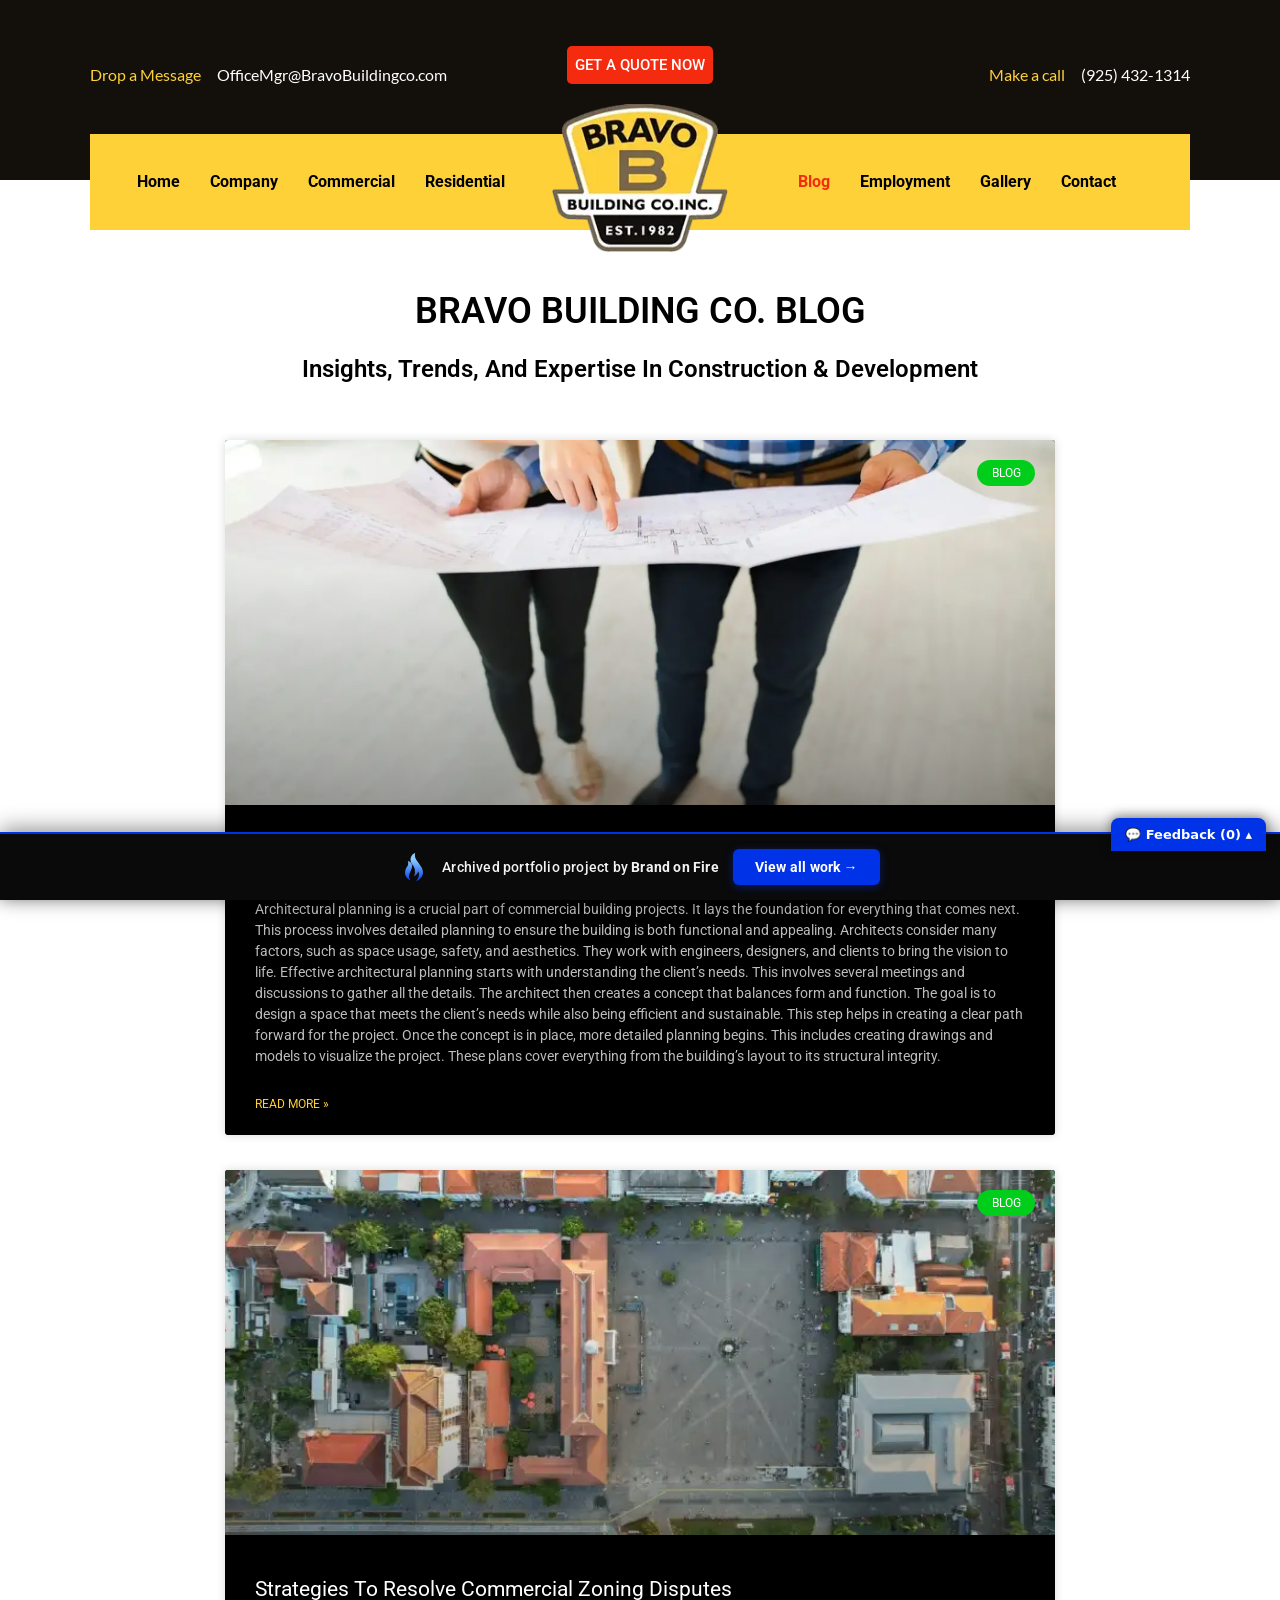
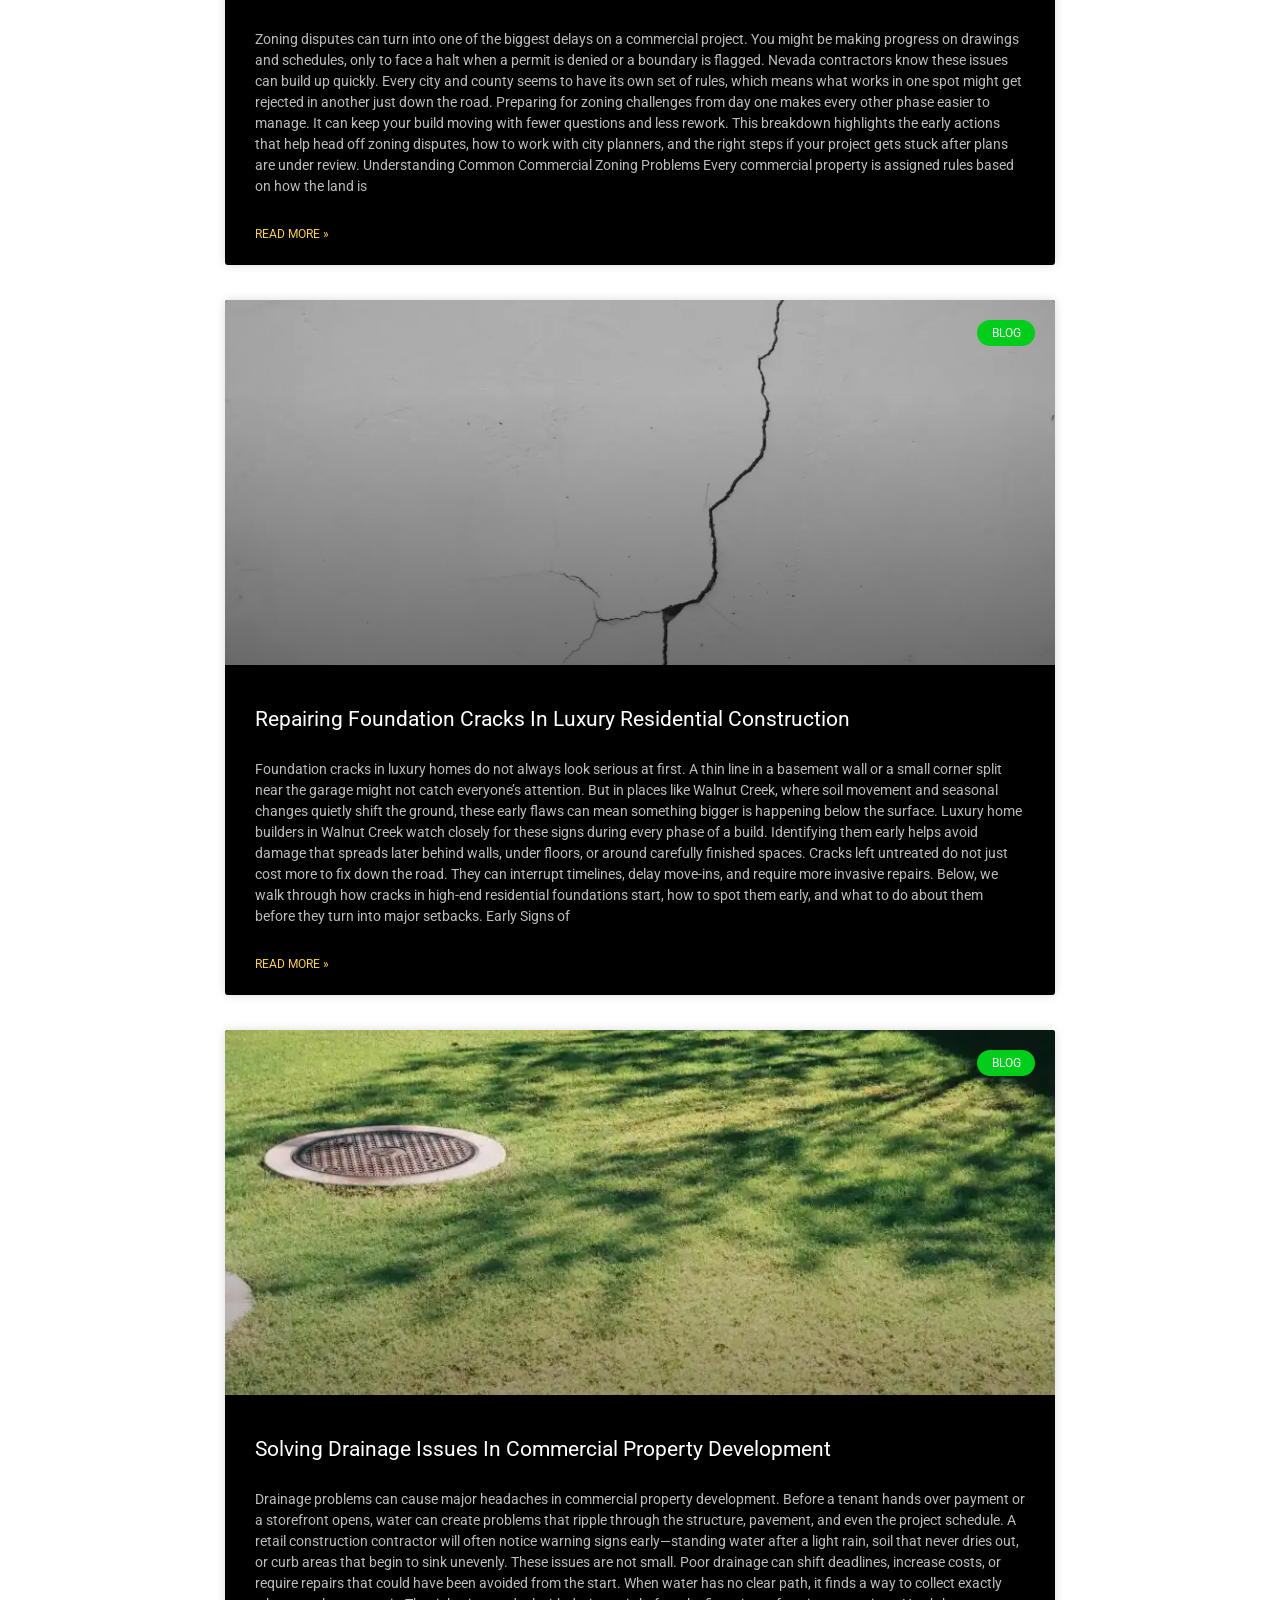
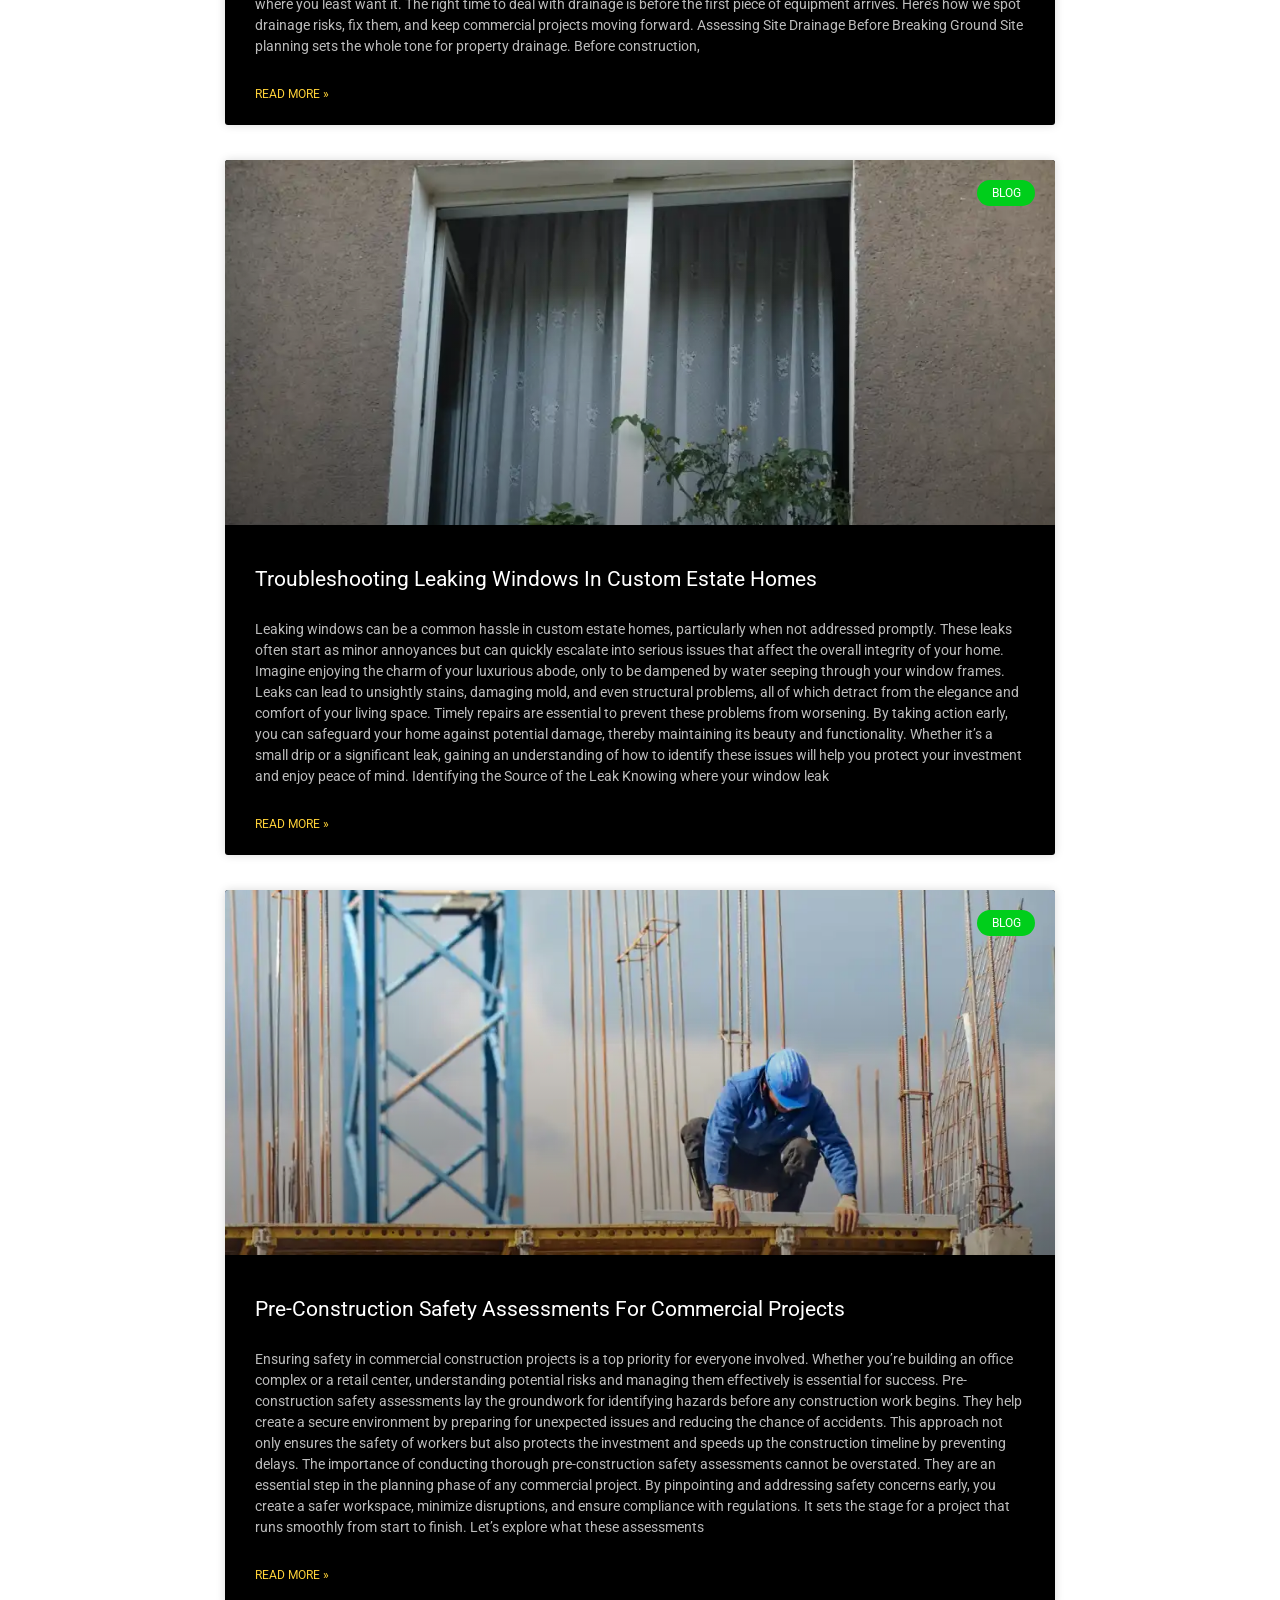
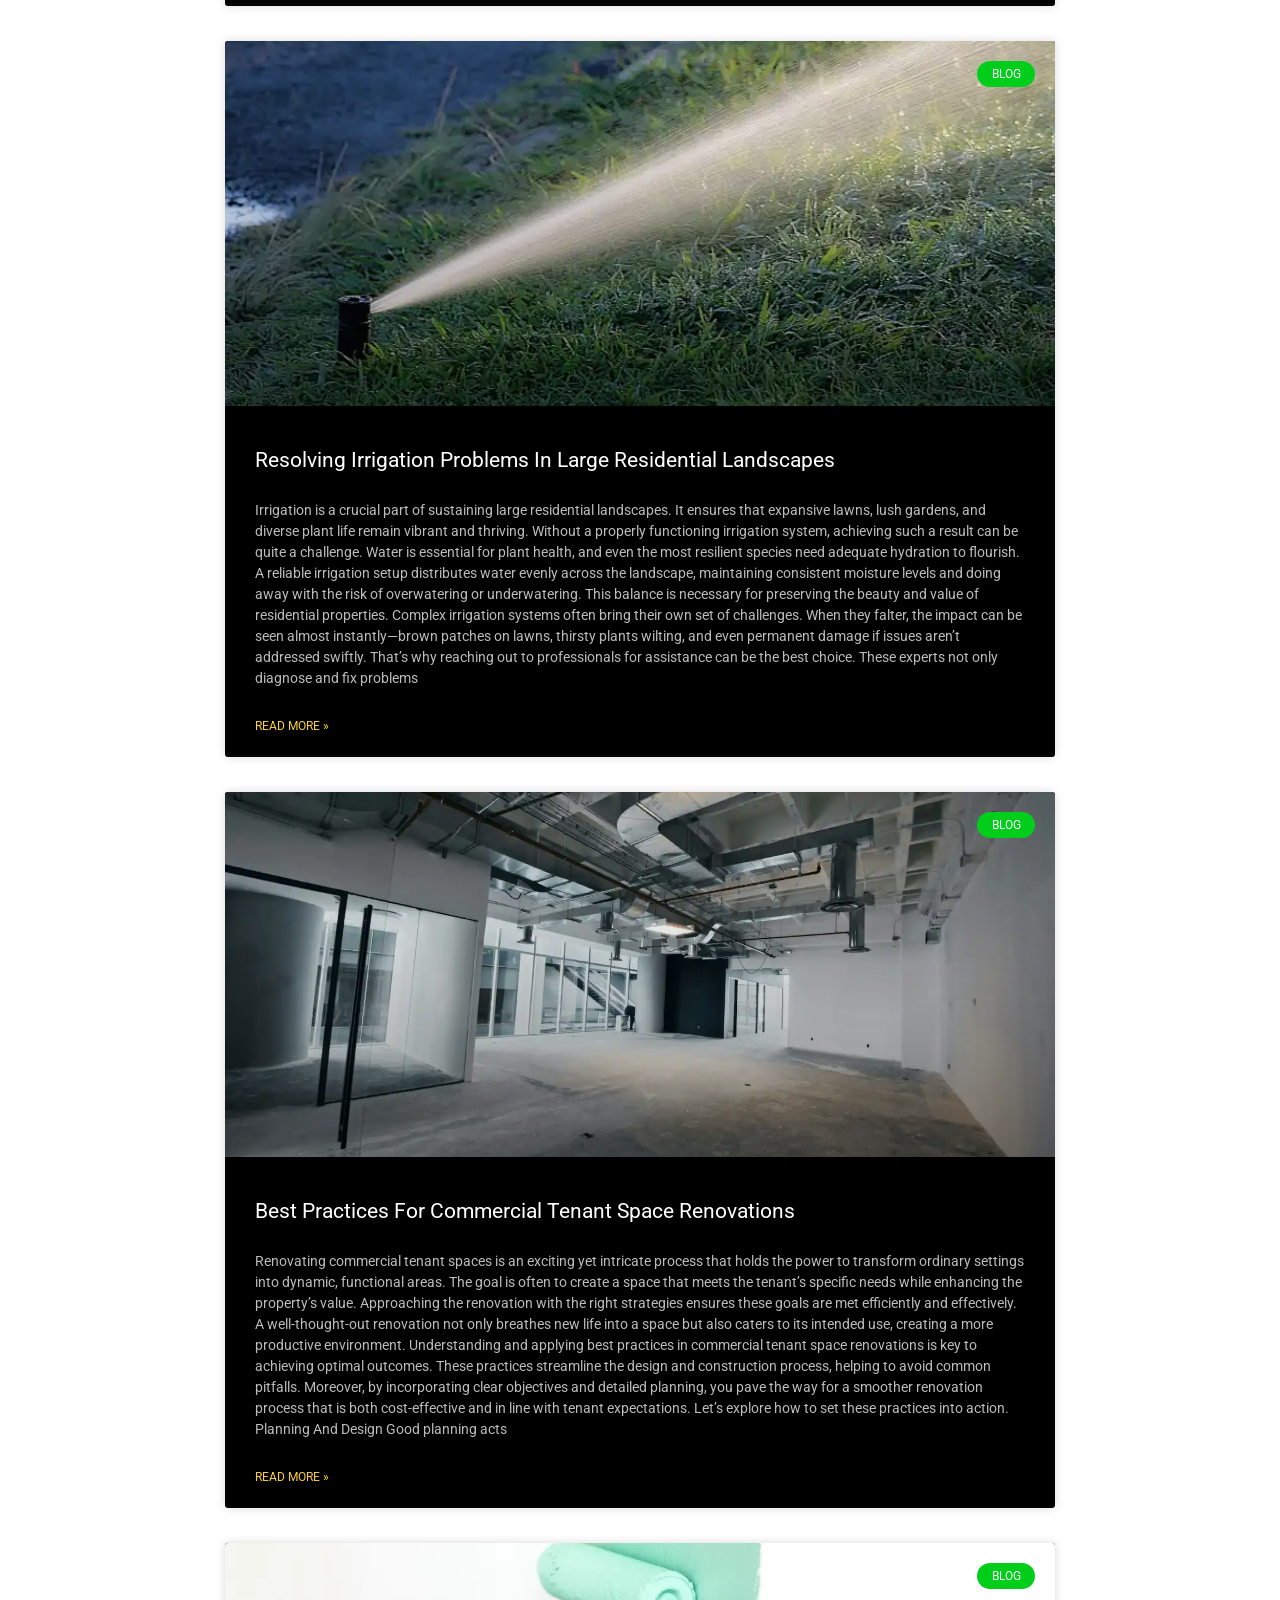
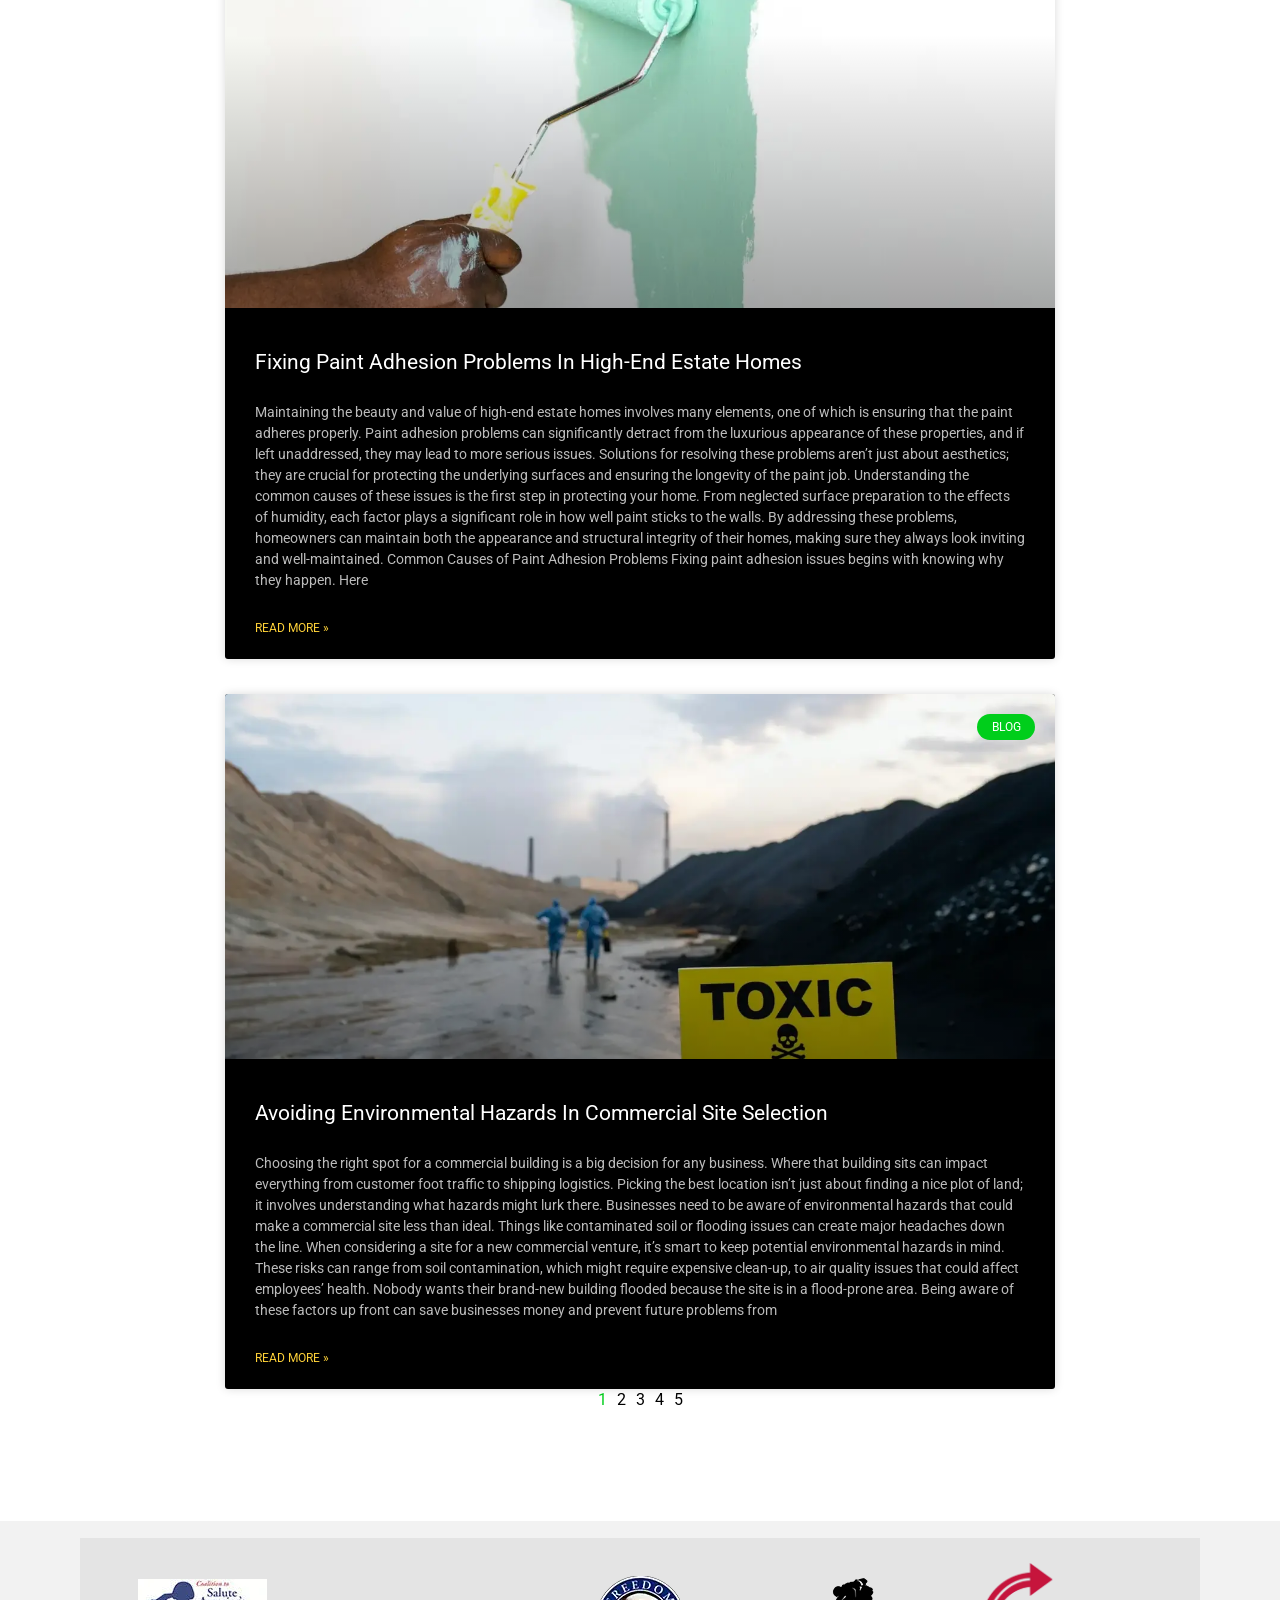
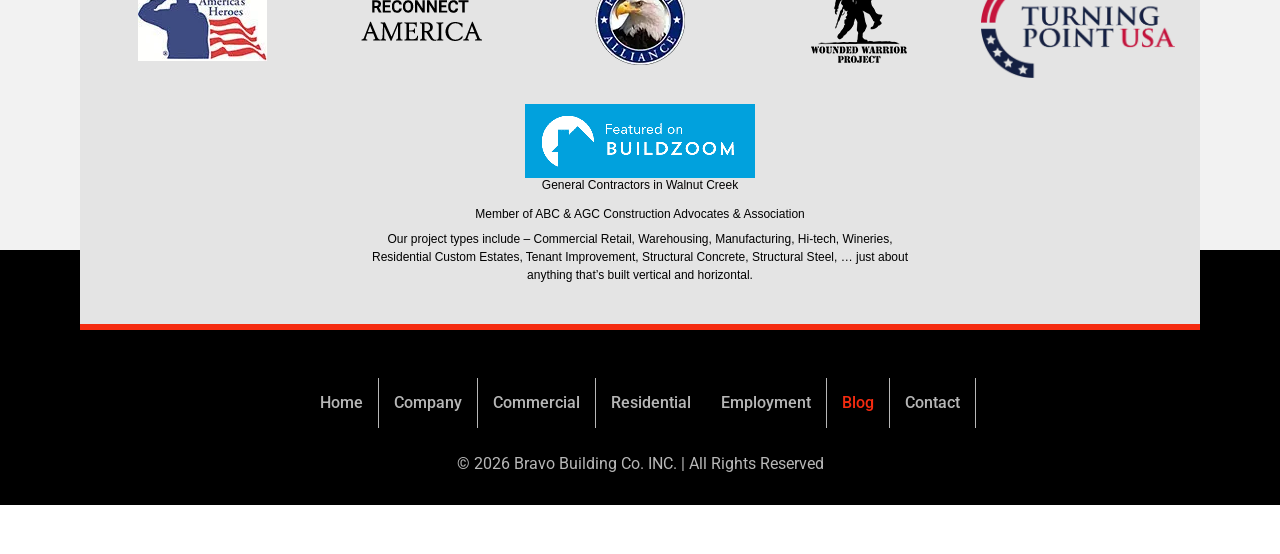
==== commit b1fd853b: "Trim to main pages; keep only referenced assets; re-encode images to WebP (max 1400px, q72)" ====
--- a/blog/index.html
+++ b/blog/index.html
@@ -1,14 +1,17 @@
-<!doctype html><html lang="en-US" data-bofp="0"><head><meta charset="UTF-8"><meta name="viewport" content="width=device-width,initial-scale=1"><link rel="profile" href="https://gmpg.org/xfn/11"><meta name="robots" content="index, follow, max-image-preview:large, max-snippet:-1, max-video-preview:-1"><title>Expert Commercial &amp; Residential Construction Management Insights</title><meta name="description" content="Follow our blog for expert commercial and residential project management insights tips. Enhance your building projects skillfully."><link rel="canonical" href="/blog/"><link rel="next" href="/blog/page/2/"><meta property="og:locale" content="en_US"><meta property="og:type" content="article"><meta property="og:title" content="Expert Commercial &amp; Residential Construction Management Insights"><meta property="og:description" content="Follow our blog for expert commercial and residential project management insights tips. Enhance your building projects skillfully."><meta property="og:url" content="/blog/"><meta property="og:site_name" content="Bravo Building Co, Inc"><meta name="twitter:card" content="summary_large_image"><link rel="alternate" type="application/rss+xml" title="Bravo Building Co, Inc » Feed" href="/feed/"><link rel="https://api.w.org/" href="/wp-json/"><meta name="generator" content="Elementor 4.1.1; features: additional_custom_breakpoints; settings: css_print_method-external, google_font-enabled, font_display-swap"><link rel="icon" href="/wp-content/uploads/2023/01/logo-150x150.png" sizes="32x32"><link rel="icon" href="../_a/3a6fdd1255ec.webp" sizes="192x192"><link rel="apple-touch-icon" href="../_a/3a6fdd1255ec.webp"><meta name="msapplication-TileImage" content="../_a/3a6fdd1255ec.webp"><meta name="generator" content="WP Rocket 3.20.2" data-wpr-features="wpr_minify_js wpr_lazyload_images wpr_minify_css wpr_preload_links wpr_desktop"><link rel="stylesheet" href="../style.css"><style>[data-bofp="1"]{background-color:#fff!important;color:#333!important}[data-bofp="2"]{background-color:#13100c!important;color:#333!important}[data-bofp="3"]{background-color:#fed138!important;color:#333!important}[data-bofp="4"]{background-color:#000!important;color:#333!important}[data-bofp="5"]{background-color:#000!important;color:#333!important}[data-bofp="6"]{background-color:#000!important;color:#333!important}[data-bofp="7"]{background-color:#000!important;color:#333!important}[data-bofp="8"]{background-color:#000!important;color:#333!important}[data-bofp="9"]{background-color:#000!important;color:#333!important}[data-bofp="10"]{background-color:#000!important;color:#333!important}[data-bofp="11"]{background-color:#000!important;color:#333!important}[data-bofp="12"]{background-color:#000!important;color:#333!important}[data-bofp="13"]{background-color:#000!important;color:#333!important}[data-bofp="14"]{background-color:#f2f2f2!important;color:#333!important}[data-bofp="15"]{background-color:#e4e4e4!important;color:#333!important}[data-bofp="16"]{background-color:#000!important;color:#333!important}</style><meta name="robots" content="noindex, nofollow"></head><body class="blog wp-custom-logo wp-embed-responsive wp-theme-hello-elementor hello-elementor-default elementor-page-675 elementor-default elementor-template-full-width elementor-kit-10 e--ua-blink e--ua-mac e--ua-webkit" data-elementor-device-mode="desktop" data-bofp="1"><a class="skip-link screen-reader-text" href="#content">Skip to content</a><header data-rocket-location-hash="5c850fe9343c67d69e240ade6280e5dc" data-elementor-type="header" data-elementor-id="39" class="elementor elementor-39 elementor-location-header" data-elementor-post-type="elementor_library"><section class="elementor-section elementor-top-section elementor-element elementor-element-592bc63b elementor-section-boxed elementor-section-height-default elementor-section-height-default" data-id="592bc63b" data-element_type="section" data-e-type="section" data-settings="{&quot;background_background&quot;:&quot;classic&quot;}" data-bofp="2"><div data-rocket-location-hash="82f6c6a00e9a86a2eaa3cc6e8d136714" class="elementor-container elementor-column-gap-default"><div class="elementor-column elementor-col-100 elementor-top-column elementor-element elementor-element-42d6cd4c" data-id="42d6cd4c" data-element_type="column" data-e-type="column" data-settings="{&quot;background_background&quot;:&quot;classic&quot;}"><div class="elementor-widget-wrap elementor-element-populated"><section class="elementor-section elementor-inner-section elementor-element elementor-element-30b12f3f elementor-reverse-tablet elementor-reverse-mobile elementor-section-boxed elementor-section-height-default elementor-section-height-default" data-id="30b12f3f" data-element_type="section" data-e-type="section"><div class="elementor-container elementor-column-gap-no"><div class="elementor-column elementor-col-33 elementor-inner-column elementor-element elementor-element-6ecabc56" data-id="6ecabc56" data-element_type="column" data-e-type="column"><div class="elementor-widget-wrap elementor-element-populated"><div class="elementor-element elementor-element-579c8f3f elementor-mobile-align-center elementor-widget__width-auto elementor-widget-mobile__width-inherit elementor-icon-list--layout-inline li-menu elementor-list-item-link-full_width elementor-widget elementor-widget-icon-list" data-id="579c8f3f" data-element_type="widget" data-e-type="widget" data-widget_type="icon-list.default"><div class="elementor-widget-container"><ul class="elementor-icon-list-items elementor-inline-items"><li class="elementor-icon-list-item elementor-inline-item"><span class="elementor-icon-list-text">Drop a Message</span></li><li class="elementor-icon-list-item elementor-inline-item"><a href="mailto:OfficeMgr@BravoBuildingco.com"><span class="elementor-icon-list-text">OfficeMgr@BravoBuildingco.com</span></a></li></ul></div></div></div></div><div class="elementor-column elementor-col-33 elementor-inner-column elementor-element elementor-element-3398744 elementor-hidden-tablet elementor-hidden-mobile" data-id="3398744" data-element_type="column" data-e-type="column"><div class="elementor-widget-wrap elementor-element-populated"><div class="elementor-element elementor-element-28315d8 elementor-widget__width-auto elementor-hidden-tablet elementor-hidden-mobile elementor-tablet-align-center elementor-mobile-align-center elementor-align-right elementor-widget elementor-widget-button" data-id="28315d8" data-element_type="widget" data-e-type="widget" data-widget_type="button.default"><div class="elementor-widget-container"><div class="elementor-button-wrapper"><a class="elementor-button elementor-button-link elementor-size-xs" href="../get-a-quote/index.html"><span class="elementor-button-content-wrapper"><span class="elementor-button-text">Get a Quote Now</span></span></a></div></div></div></div></div><div class="elementor-column elementor-col-33 elementor-inner-column elementor-element elementor-element-8145343" data-id="8145343" data-element_type="column" data-e-type="column"><div class="elementor-widget-wrap elementor-element-populated"><div class="elementor-element elementor-element-2f246b90 elementor-mobile-align-center elementor-widget-mobile__width-inherit li-menu elementor-icon-list--layout-inline elementor-align-end elementor-tablet-align-start elementor-list-item-link-full_width elementor-widget elementor-widget-icon-list" data-id="2f246b90" data-element_type="widget" data-e-type="widget" data-widget_type="icon-list.default"><div class="elementor-widget-container"><ul class="elementor-icon-list-items elementor-inline-items"><li class="elementor-icon-list-item elementor-inline-item"><span class="elementor-icon-list-text">Make a call</span></li><li class="elementor-icon-list-item elementor-inline-item"><a href="tel:925-432-1314"><span class="elementor-icon-list-text">(925) 432-1314</span></a></li></ul></div></div></div></div></div></section><section class="elementor-section elementor-inner-section elementor-element elementor-element-35473e32 elementor-section-height-min-height nav-bar elementor-section-boxed elementor-section-height-default" data-id="35473e32" data-element_type="section" data-e-type="section" data-settings="{&quot;background_background&quot;:&quot;classic&quot;}" data-bofp="3"><div class="elementor-container elementor-column-gap-no"><div class="elementor-column elementor-col-33 elementor-inner-column elementor-element elementor-element-6cfac961" data-id="6cfac961" data-element_type="column" data-e-type="column"><div class="elementor-widget-wrap elementor-element-populated"><div class="elementor-element elementor-element-0c57bef elementor-nav-menu__align-center elementor-nav-menu--stretch elementor-nav-menu__text-align-center elementor-hidden-tablet elementor-hidden-mobile elementor-nav-menu--dropdown-tablet elementor-nav-menu--toggle elementor-nav-menu--burger elementor-widget elementor-widget-nav-menu" data-id="0c57bef" data-element_type="widget" data-e-type="widget" data-settings="{&quot;full_width&quot;:&quot;stretch&quot;,&quot;layout&quot;:&quot;horizontal&quot;,&quot;submenu_icon&quot;:{&quot;value&quot;:&quot;&lt;i class=\&quot;fas fa-caret-down\&quot; aria-hidden=\&quot;true\&quot;&gt;&lt;\/i&gt;&quot;,&quot;library&quot;:&quot;fa-solid&quot;},&quot;toggle&quot;:&quot;burger&quot;}" data-widget_type="nav-menu.default"><div class="elementor-widget-container"><nav aria-label="Menu" class="elementor-nav-menu--main elementor-nav-menu__container elementor-nav-menu--layout-horizontal e--pointer-underline e--animation-fade"><ul id="menu-1-0c57bef" class="elementor-nav-menu" data-smartmenus-id="17822977052566077"><li class="menu-item menu-item-type-custom menu-item-object-custom menu-item-home menu-item-114"><a href="../index.html" class="elementor-item">Home</a></li><li class="menu-item menu-item-type-post_type menu-item-object-page menu-item-116"><a href="../company/index.html" class="elementor-item">Company</a></li><li class="menu-item menu-item-type-post_type menu-item-object-page menu-item-115"><a href="../commercial/index.html" class="elementor-item">Commercial</a></li><li class="menu-item menu-item-type-post_type menu-item-object-page menu-item-117"><a href="../residential/index.html" class="elementor-item">Residential</a></li></ul> </nav><div class="elementor-menu-toggle" role="button" tabindex="0" aria-label="Menu Toggle" aria-expanded="false" style=""><i aria-hidden="true" role="presentation" class="elementor-menu-toggle__icon--open eicon-menu-bar"></i><i aria-hidden="true" role="presentation" class="elementor-menu-toggle__icon--close eicon-close"></i> </div><nav class="elementor-nav-menu--dropdown elementor-nav-menu__container" aria-hidden="true" style="top:34.0781px;--menu-height:0;width:1366px;left:0"><ul id="menu-2-0c57bef" class="elementor-nav-menu" data-smartmenus-id="17822977052576"><li class="menu-item menu-item-type-custom menu-item-object-custom menu-item-home menu-item-114"><a href="../index.html" class="elementor-item" tabindex="-1">Home</a></li><li class="menu-item menu-item-type-post_type menu-item-object-page menu-item-116"><a href="../company/index.html" class="elementor-item" tabindex="-1">Company</a></li><li class="menu-item menu-item-type-post_type menu-item-object-page menu-item-115"><a href="../commercial/index.html" class="elementor-item" tabindex="-1">Commercial</a></li><li class="menu-item menu-item-type-post_type menu-item-object-page menu-item-117"><a href="../residential/index.html" class="elementor-item" tabindex="-1">Residential</a></li></ul> </nav></div></div></div></div><div class="elementor-column elementor-col-33 elementor-inner-column elementor-element elementor-element-298da83e nav-logo" data-id="298da83e" data-element_type="column" data-e-type="column"><div class="elementor-widget-wrap elementor-element-populated"><div class="elementor-element elementor-element-5f719f7 elementor-widget elementor-widget-theme-site-logo elementor-widget-image" data-id="5f719f7" data-element_type="widget" data-e-type="widget" data-widget_type="theme-site-logo.default"><div class="elementor-widget-container"><a href="../index.html"><img width="192" height="161" src="../_a/3a6fdd1255ec.webp" class="attachment-full size-full wp-image-154 entered lazyloaded" alt="Bravo Building Co. logo" data-ll-status="loaded" decoding="sync"> </a></div></div></div></div><div class="elementor-column elementor-col-33 elementor-inner-column elementor-element elementor-element-65325ec0" data-id="65325ec0" data-element_type="column" data-e-type="column"><div class="elementor-widget-wrap elementor-element-populated"><div class="elementor-element elementor-element-d469499 elementor-nav-menu__align-center elementor-nav-menu--stretch elementor-nav-menu__text-align-center elementor-hidden-tablet elementor-hidden-mobile elementor-nav-menu--dropdown-tablet elementor-nav-menu--toggle elementor-nav-menu--burger elementor-widget elementor-widget-nav-menu" data-id="d469499" data-element_type="widget" data-e-type="widget" data-settings="{&quot;full_width&quot;:&quot;stretch&quot;,&quot;layout&quot;:&quot;horizontal&quot;,&quot;submenu_icon&quot;:{&quot;value&quot;:&quot;&lt;i class=\&quot;fas fa-caret-down\&quot; aria-hidden=\&quot;true\&quot;&gt;&lt;\/i&gt;&quot;,&quot;library&quot;:&quot;fa-solid&quot;},&quot;toggle&quot;:&quot;burger&quot;}" data-widget_type="nav-menu.default"><div class="elementor-widget-container"><nav aria-label="Menu" class="elementor-nav-menu--main elementor-nav-menu__container elementor-nav-menu--layout-horizontal e--pointer-underline e--animation-fade"><ul id="menu-1-d469499" class="elementor-nav-menu" data-smartmenus-id="17822977052582478"><li class="menu-item menu-item-type-post_type menu-item-object-page current-menu-item page_item page-item-673 current_page_item current_page_parent menu-item-689"><a href="../blog/index.html" aria-current="page" class="elementor-item elementor-item-active">Blog</a></li><li class="menu-item menu-item-type-post_type menu-item-object-page menu-item-118"><a href="../employment/index.html" class="elementor-item">Employment</a></li><li class="menu-item menu-item-type-post_type menu-item-object-page menu-item-128"><a href="../gallery/index.html" class="elementor-item">Gallery</a></li><li class="menu-item menu-item-type-post_type menu-item-object-page menu-item-119"><a href="../contact/index.html" class="elementor-item">Contact</a></li></ul> </nav><div class="elementor-menu-toggle" role="button" tabindex="0" aria-label="Menu Toggle" aria-expanded="false" style=""><i aria-hidden="true" role="presentation" class="elementor-menu-toggle__icon--open eicon-menu-bar"></i><i aria-hidden="true" role="presentation" class="elementor-menu-toggle__icon--close eicon-close"></i> </div><nav class="elementor-nav-menu--dropdown elementor-nav-menu__container" aria-hidden="true" style="top:34.0781px;--menu-height:0;width:1366px;left:0"><ul id="menu-2-d469499" class="elementor-nav-menu" data-smartmenus-id="17822977052586858"><li class="menu-item menu-item-type-post_type menu-item-object-page current-menu-item page_item page-item-673 current_page_item current_page_parent menu-item-689"><a href="../blog/index.html" aria-current="page" class="elementor-item elementor-item-active" tabindex="-1">Blog</a></li><li class="menu-item menu-item-type-post_type menu-item-object-page menu-item-118"><a href="../employment/index.html" class="elementor-item" tabindex="-1">Employment</a></li><li class="menu-item menu-item-type-post_type menu-item-object-page menu-item-128"><a href="../gallery/index.html" class="elementor-item" tabindex="-1">Gallery</a></li><li class="menu-item menu-item-type-post_type menu-item-object-page menu-item-119"><a href="../contact/index.html" class="elementor-item" tabindex="-1">Contact</a></li></ul> </nav></div></div><div class="elementor-element elementor-element-2e16db1b elementor-widget__width-auto elementor-tablet-align-center elementor-mobile-align-center elementor-hidden-desktop elementor-widget elementor-widget-button" data-id="2e16db1b" data-element_type="widget" data-e-type="widget" data-widget_type="button.default"><div class="elementor-widget-container"><div class="elementor-button-wrapper"><a class="elementor-button elementor-button-link elementor-size-xs" href="../get-a-quote/index.html"><span class="elementor-button-content-wrapper"><span class="elementor-button-text">Get a Quote Now</span></span></a></div></div></div><div class="elementor-element elementor-element-59763c8 elementor-nav-menu__align-end elementor-nav-menu--stretch elementor-nav-menu__text-align-center elementor-hidden-desktop elementor-nav-menu--dropdown-tablet elementor-nav-menu--toggle elementor-nav-menu--burger elementor-widget elementor-widget-nav-menu" data-id="59763c8" data-element_type="widget" data-e-type="widget" data-settings="{&quot;full_width&quot;:&quot;stretch&quot;,&quot;layout&quot;:&quot;horizontal&quot;,&quot;submenu_icon&quot;:{&quot;value&quot;:&quot;&lt;i class=\&quot;fas fa-caret-down\&quot; aria-hidden=\&quot;true\&quot;&gt;&lt;\/i&gt;&quot;,&quot;library&quot;:&quot;fa-solid&quot;},&quot;toggle&quot;:&quot;burger&quot;}" data-widget_type="nav-menu.default"><div class="elementor-widget-container"><nav aria-label="Menu" class="elementor-nav-menu--main elementor-nav-menu__container elementor-nav-menu--layout-horizontal e--pointer-underline e--animation-fade"><ul id="menu-1-59763c8" class="elementor-nav-menu" data-smartmenus-id="17822977052583267"><li class="menu-item menu-item-type-post_type menu-item-object-page menu-item-home menu-item-129"><a href="../index.html" class="elementor-item">Home</a></li><li class="menu-item menu-item-type-post_type menu-item-object-page menu-item-131"><a href="../company/index.html" class="elementor-item">Company</a></li><li class="menu-item menu-item-type-post_type menu-item-object-page menu-item-130"><a href="../commercial/index.html" class="elementor-item">Commercial</a></li><li class="menu-item menu-item-type-post_type menu-item-object-page menu-item-984"><a href="../residential/index.html" class="elementor-item">Residential</a></li><li class="menu-item menu-item-type-post_type menu-item-object-page menu-item-133"><a href="../employment/index.html" class="elementor-item">Employment</a></li><li class="menu-item menu-item-type-post_type menu-item-object-page current-menu-item page_item page-item-673 current_page_item current_page_parent menu-item-690"><a href="../blog/index.html" aria-current="page" class="elementor-item elementor-item-active">Blog</a></li><li class="menu-item menu-item-type-post_type menu-item-object-page menu-item-132"><a href="../contact/index.html" class="elementor-item">Contact</a></li></ul> </nav><div class="elementor-menu-toggle" role="button" tabindex="0" aria-label="Menu Toggle" aria-expanded="false" style=""><i aria-hidden="true" role="presentation" class="elementor-menu-toggle__icon--open eicon-menu-bar"></i><i aria-hidden="true" role="presentation" class="elementor-menu-toggle__icon--close eicon-close"></i> </div><nav class="elementor-nav-menu--dropdown elementor-nav-menu__container" aria-hidden="true" style="top:0;--menu-height:0;width:1366px;left:0"><ul id="menu-2-59763c8" class="elementor-nav-menu" data-smartmenus-id="17822977052593076"><li class="menu-item menu-item-type-post_type menu-item-object-page menu-item-home menu-item-129"><a href="../index.html" class="elementor-item" tabindex="-1">Home</a></li><li class="menu-item menu-item-type-post_type menu-item-object-page menu-item-131"><a href="../company/index.html" class="elementor-item" tabindex="-1">Company</a></li><li class="menu-item menu-item-type-post_type menu-item-object-page menu-item-130"><a href="../commercial/index.html" class="elementor-item" tabindex="-1">Commercial</a></li><li class="menu-item menu-item-type-post_type menu-item-object-page menu-item-984"><a href="../residential/index.html" class="elementor-item" tabindex="-1">Residential</a></li><li class="menu-item menu-item-type-post_type menu-item-object-page menu-item-133"><a href="../employment/index.html" class="elementor-item" tabindex="-1">Employment</a></li><li class="menu-item menu-item-type-post_type menu-item-object-page current-menu-item page_item page-item-673 current_page_item current_page_parent menu-item-690"><a href="../blog/index.html" aria-current="page" class="elementor-item elementor-item-active" tabindex="-1">Blog</a></li><li class="menu-item menu-item-type-post_type menu-item-object-page menu-item-132"><a href="../contact/index.html" class="elementor-item" tabindex="-1">Contact</a></li></ul> </nav></div></div></div></div></div></section></div></div></div></section></header><div data-rocket-location-hash="39ec798459564b2e3d67128dd95eadf2" data-elementor-type="archive" data-elementor-id="675" class="elementor elementor-675 elementor-location-archive" data-elementor-post-type="elementor_library"><section data-rocket-location-hash="d350b0d4d277c721521beb7691edd304" class="elementor-section elementor-top-section elementor-element elementor-element-ff60f12 elementor-section-boxed elementor-section-height-default elementor-section-height-default" data-id="ff60f12" data-element_type="section" data-e-type="section"><div data-rocket-location-hash="eac155a3892479f449c75ed842fd7612" class="elementor-container elementor-column-gap-default"><div class="elementor-column elementor-col-100 elementor-top-column elementor-element elementor-element-3c626294" data-id="3c626294" data-element_type="column" data-e-type="column"><div class="elementor-widget-wrap elementor-element-populated"><div class="elementor-element elementor-element-d186f66 elementor-widget elementor-widget-heading" data-id="d186f66" data-element_type="widget" data-e-type="widget" data-widget_type="heading.default"><div class="elementor-widget-container"><h1 class="elementor-heading-title elementor-size-default">Bravo Building Co. Blog</h1> </div></div><div class="elementor-element elementor-element-e1e3457 elementor-widget elementor-widget-heading" data-id="e1e3457" data-element_type="widget" data-e-type="widget" data-widget_type="heading.default"><div class="elementor-widget-container"><h2 class="elementor-heading-title elementor-size-default">Insights, Trends, and Expertise in Construction &amp; Development</h2> </div></div><div class="elementor-element elementor-element-46ea6957 elementor-grid-1 elementor-grid-tablet-1 elementor-grid-mobile-1 elementor-posts--thumbnail-top elementor-card-shadow-yes elementor-posts__hover-gradient elementor-widget elementor-widget-archive-posts" data-id="46ea6957" data-element_type="widget" data-e-type="widget" data-settings="{&quot;archive_cards_columns&quot;:&quot;1&quot;,&quot;archive_cards_columns_tablet&quot;:&quot;1&quot;,&quot;archive_cards_columns_mobile&quot;:&quot;1&quot;,&quot;archive_cards_row_gap&quot;:{&quot;unit&quot;:&quot;px&quot;,&quot;size&quot;:35,&quot;sizes&quot;:[]},&quot;archive_cards_row_gap_tablet&quot;:{&quot;unit&quot;:&quot;px&quot;,&quot;size&quot;:&quot;&quot;,&quot;sizes&quot;:[]},&quot;archive_cards_row_gap_mobile&quot;:{&quot;unit&quot;:&quot;px&quot;,&quot;size&quot;:&quot;&quot;,&quot;sizes&quot;:[]},&quot;pagination_type&quot;:&quot;numbers&quot;}" data-widget_type="archive-posts.archive_cards"><div class="elementor-widget-container"><div class="elementor-posts-container elementor-posts elementor-posts--skin-cards elementor-grid elementor-has-item-ratio" role="list"><article class="elementor-post elementor-grid-item post-755 post type-post status-publish format-standard has-post-thumbnail hentry category-blog" role="listitem"><div class="elementor-post__card" data-bofp="4"><a class="elementor-post__thumbnail__link" href="#" tabindex="-1"><div class="elementor-post__thumbnail"><img fetchpriority="high" width="1920" height="1280" src="../_a/97e890f151ed.webp" class="attachment-full size-full wp-image-756 entered lazyloaded" alt="Architectural Planning" decoding="sync" data-lazy-srcset="/wp-content/uploads/2024/12/getty-images-0zmUIHf8Mt0-unsplash.jpg 1920w, /wp-content/uploads/2024/12/getty-images-0zmUIHf8Mt0-unsplash-300x200.jpg 300w, /wp-content/uploads/2024/12/getty-images-0zmUIHf8Mt0-unsplash-1024x683.jpg 1024w, /wp-content/uploads/2024/12/getty-images-0zmUIHf8Mt0-unsplash-768x512.jpg 768w, ../_a/97e890f151ed.webp 1536w" data-lazy-sizes="(max-width: 1920px) 100vw, 1920px" data-ll-status="loaded"></div></a><div class="elementor-post__badge">Blog</div><div class="elementor-post__text"><h3 class="elementor-post__title"><a href="#"> Architectural Planning in Commercial Projects </a></h3><div class="elementor-post__excerpt"><p>Architectural planning is a crucial part of commercial building projects. It lays the foundation for everything that comes next. This process involves detailed planning to ensure the building is both functional and appealing. Architects consider many factors, such as space usage, safety, and aesthetics. They work with engineers, designers, and clients to bring the vision to life. Effective architectural planning starts with understanding the client’s needs. This involves several meetings and discussions to gather all the details. The architect then creates a concept that balances form and function. The goal is to design a space that meets the client’s needs while also being efficient and sustainable. This step helps in creating a clear path forward for the project. Once the concept is in place, more detailed planning begins. This includes creating drawings and models to visualize the project. These plans cover everything from the building’s layout to its structural integrity.</p></div><a class="elementor-post__read-more" href="#" aria-label="Read more about Architectural Planning in Commercial Projects" tabindex="-1"> Read More » </a></div></div></article><article class="elementor-post elementor-grid-item post-1114 post type-post status-publish format-standard has-post-thumbnail hentry category-blog" role="listitem"><div class="elementor-post__card" data-bofp="5"><a class="elementor-post__thumbnail__link" href="#" tabindex="-1"><div class="elementor-post__thumbnail"><img width="1920" height="1080" src="../_a/e87dc08788fd.webp" class="attachment-full size-full wp-image-1115 entered lazyloaded" alt="Commercial Zoning" decoding="sync" data-lazy-srcset="/wp-content/uploads/2025/09/getty-images-a4zR-wrP_78-unsplash.jpg 1920w, /wp-content/uploads/2025/09/getty-images-a4zR-wrP_78-unsplash-300x169.jpg 300w, /wp-content/uploads/2025/09/getty-images-a4zR-wrP_78-unsplash-1024x576.jpg 1024w, /wp-content/uploads/2025/09/getty-images-a4zR-wrP_78-unsplash-768x432.jpg 768w, ../_a/e87dc08788fd.webp 1536w" data-lazy-sizes="(max-width: 1920px) 100vw, 1920px" data-ll-status="loaded"></div></a><div class="elementor-post__badge">Blog</div><div class="elementor-post__text"><h3 class="elementor-post__title"><a href="#"> Strategies to Resolve Commercial Zoning Disputes </a></h3><div class="elementor-post__excerpt"><p>Zoning disputes can turn into one of the biggest delays on a commercial project. You might be making progress on drawings and schedules, only to face a halt when a permit is denied or a boundary is flagged. Nevada contractors know these issues can build up quickly. Every city and county seems to have its own set of rules, which means what works in one spot might get rejected in another just down the road. Preparing for zoning challenges from day one makes every other phase easier to manage. It can keep your build moving with fewer questions and less rework. This breakdown highlights the early actions that help head off zoning disputes, how to work with city planners, and the right steps if your project gets stuck after plans are under review. Understanding Common Commercial Zoning Problems Every commercial property is assigned rules based on how the land is</p></div><a class="elementor-post__read-more" href="#" aria-label="Read more about Strategies to Resolve Commercial Zoning Disputes" tabindex="-1"> Read More » </a></div></div></article><article class="elementor-post elementor-grid-item post-1110 post type-post status-publish format-standard has-post-thumbnail hentry category-blog" role="listitem"><div class="elementor-post__card" data-bofp="6"><a class="elementor-post__thumbnail__link" href="#" tabindex="-1"><div class="elementor-post__thumbnail"><img width="1920" height="1440" src="../_a/ab4411ec33b3.webp" class="attachment-full size-full wp-image-1111 entered lazyloaded" alt="Foundation Cracks" decoding="sync" data-lazy-srcset="/wp-content/uploads/2025/09/lallaoke-v01rpdnjTg0-unsplash.jpg 1920w, /wp-content/uploads/2025/09/lallaoke-v01rpdnjTg0-unsplash-300x225.jpg 300w, /wp-content/uploads/2025/09/lallaoke-v01rpdnjTg0-unsplash-1024x768.jpg 1024w, /wp-content/uploads/2025/09/lallaoke-v01rpdnjTg0-unsplash-768x576.jpg 768w, ../_a/ab4411ec33b3.webp 1536w" data-lazy-sizes="(max-width: 1920px) 100vw, 1920px" data-ll-status="loaded"></div></a><div class="elementor-post__badge">Blog</div><div class="elementor-post__text"><h3 class="elementor-post__title"><a href="#"> Repairing Foundation Cracks in Luxury Residential Construction </a></h3><div class="elementor-post__excerpt"><p>Foundation cracks in luxury homes do not always look serious at first. A thin line in a basement wall or a small corner split near the garage might not catch everyone’s attention. But in places like Walnut Creek, where soil movement and seasonal changes quietly shift the ground, these early flaws can mean something bigger is happening below the surface. Luxury home builders in Walnut Creek watch closely for these signs during every phase of a build. Identifying them early helps avoid damage that spreads later behind walls, under floors, or around carefully finished spaces. Cracks left untreated do not just cost more to fix down the road. They can interrupt timelines, delay move-ins, and require more invasive repairs. Below, we walk through how cracks in high-end residential foundations start, how to spot them early, and what to do about them before they turn into major setbacks. Early Signs of</p></div><a class="elementor-post__read-more" href="#" aria-label="Read more about Repairing Foundation Cracks in Luxury Residential Construction" tabindex="-1"> Read More » </a></div></div></article><article class="elementor-post elementor-grid-item post-1107 post type-post status-publish format-standard has-post-thumbnail hentry category-blog" role="listitem"><div class="elementor-post__card" data-bofp="7"><a class="elementor-post__thumbnail__link" href="#" tabindex="-1"><div class="elementor-post__thumbnail"><img width="1920" height="1318" src="../_a/5fbea47ac9df.webp" class="attachment-full size-full wp-image-1108" alt="Drainage" decoding="sync" data-lazy-srcset="/wp-content/uploads/2025/08/szm-4-LvlPahx3KmE-unsplash.jpg 1920w, /wp-content/uploads/2025/08/szm-4-LvlPahx3KmE-unsplash-300x206.jpg 300w, /wp-content/uploads/2025/08/szm-4-LvlPahx3KmE-unsplash-1024x703.jpg 1024w, /wp-content/uploads/2025/08/szm-4-LvlPahx3KmE-unsplash-768x527.jpg 768w, ../_a/5fbea47ac9df.webp 1536w" data-lazy-sizes="(max-width: 1920px) 100vw, 1920px"></div></a><div class="elementor-post__badge">Blog</div><div class="elementor-post__text"><h3 class="elementor-post__title"><a href="#"> Solving Drainage Issues in Commercial Property Development </a></h3><div class="elementor-post__excerpt"><p>Drainage problems can cause major headaches in commercial property development. Before a tenant hands over payment or a storefront opens, water can create problems that ripple through the structure, pavement, and even the project schedule. A retail construction contractor will often notice warning signs early—standing water after a light rain, soil that never dries out, or curb areas that begin to sink unevenly. These issues are not small. Poor drainage can shift deadlines, increase costs, or require repairs that could have been avoided from the start. When water has no clear path, it finds a way to collect exactly where you least want it. The right time to deal with drainage is before the first piece of equipment arrives. Here’s how we spot drainage risks, fix them, and keep commercial projects moving forward. Assessing Site Drainage Before Breaking Ground Site planning sets the whole tone for property drainage. Before construction,</p></div><a class="elementor-post__read-more" href="#" aria-label="Read more about Solving Drainage Issues in Commercial Property Development" tabindex="-1"> Read More » </a></div></div></article><article class="elementor-post elementor-grid-item post-1069 post type-post status-publish format-standard has-post-thumbnail hentry category-blog" role="listitem"><div class="elementor-post__card" data-bofp="8"><a class="elementor-post__thumbnail__link" href="#" tabindex="-1"><div class="elementor-post__thumbnail"><img width="1920" height="1440" src="../_a/b0be5e4c1686.webp" class="attachment-full size-full wp-image-1070" alt="Leaking Windows" decoding="sync" data-lazy-srcset="/wp-content/uploads/2025/08/dzmitry-biahanski-DFLhsQJvJGU-unsplash.jpg 1920w, /wp-content/uploads/2025/08/dzmitry-biahanski-DFLhsQJvJGU-unsplash-300x225.jpg 300w, /wp-content/uploads/2025/08/dzmitry-biahanski-DFLhsQJvJGU-unsplash-1024x768.jpg 1024w, /wp-content/uploads/2025/08/dzmitry-biahanski-DFLhsQJvJGU-unsplash-768x576.jpg 768w, ../_a/b0be5e4c1686.webp 1536w" data-lazy-sizes="(max-width: 1920px) 100vw, 1920px"></div></a><div class="elementor-post__badge">Blog</div><div class="elementor-post__text"><h3 class="elementor-post__title"><a href="#"> Troubleshooting Leaking Windows in Custom Estate Homes </a></h3><div class="elementor-post__excerpt"><p>Leaking windows can be a common hassle in custom estate homes, particularly when not addressed promptly. These leaks often start as minor annoyances but can quickly escalate into serious issues that affect the overall integrity of your home. Imagine enjoying the charm of your luxurious abode, only to be dampened by water seeping through your window frames. Leaks can lead to unsightly stains, damaging mold, and even structural problems, all of which detract from the elegance and comfort of your living space. Timely repairs are essential to prevent these problems from worsening. By taking action early, you can safeguard your home against potential damage, thereby maintaining its beauty and functionality. Whether it’s a small drip or a significant leak, gaining an understanding of how to identify these issues will help you protect your investment and enjoy peace of mind. Identifying the Source of the Leak Knowing where your window leak</p></div><a class="elementor-post__read-more" href="#" aria-label="Read more about Troubleshooting Leaking Windows in Custom Estate Homes" tabindex="-1"> Read More » </a></div></div></article><article class="elementor-post elementor-grid-item post-1065 post type-post status-publish format-standard has-post-thumbnail hentry category-blog" role="listitem"><div class="elementor-post__card" data-bofp="9"><a class="elementor-post__thumbnail__link" href="#" tabindex="-1"><div class="elementor-post__thumbnail"><img width="1920" height="1280" src="../_a/da63343a3d42.webp" class="attachment-full size-full wp-image-1066" alt="Construction" decoding="sync" data-lazy-srcset="/wp-content/uploads/2025/08/getty-images-DJOLSUP2Uqg-unsplash.jpg 1920w, /wp-content/uploads/2025/08/getty-images-DJOLSUP2Uqg-unsplash-300x200.jpg 300w, /wp-content/uploads/2025/08/getty-images-DJOLSUP2Uqg-unsplash-1024x683.jpg 1024w, /wp-content/uploads/2025/08/getty-images-DJOLSUP2Uqg-unsplash-768x512.jpg 768w, ../_a/da63343a3d42.webp 1536w" data-lazy-sizes="(max-width: 1920px) 100vw, 1920px"></div></a><div class="elementor-post__badge">Blog</div><div class="elementor-post__text"><h3 class="elementor-post__title"><a href="#"> Pre-Construction Safety Assessments for Commercial Projects </a></h3><div class="elementor-post__excerpt"><p>Ensuring safety in commercial construction projects is a top priority for everyone involved. Whether you’re building an office complex or a retail center, understanding potential risks and managing them effectively is essential for success. Pre-construction safety assessments lay the groundwork for identifying hazards before any construction work begins. They help create a secure environment by preparing for unexpected issues and reducing the chance of accidents. This approach not only ensures the safety of workers but also protects the investment and speeds up the construction timeline by preventing delays. The importance of conducting thorough pre-construction safety assessments cannot be overstated. They are an essential step in the planning phase of any commercial project. By pinpointing and addressing safety concerns early, you create a safer workspace, minimize disruptions, and ensure compliance with regulations. It sets the stage for a project that runs smoothly from start to finish. Let’s explore what these assessments</p></div><a class="elementor-post__read-more" href="#" aria-label="Read more about Pre-Construction Safety Assessments for Commercial Projects" tabindex="-1"> Read More » </a></div></div></article><article class="elementor-post elementor-grid-item post-1061 post type-post status-publish format-standard has-post-thumbnail hentry category-blog" role="listitem"><div class="elementor-post__card" data-bofp="10"><a class="elementor-post__thumbnail__link" href="#" tabindex="-1"><div class="elementor-post__thumbnail"><img width="1280" height="886" src="../_a/c9dd2e4e865c.webp" class="attachment-full size-full wp-image-1062" alt="Irrigation Challenges" decoding="sync" data-lazy-srcset="../_a/c9dd2e4e865c.webp 1280w, /wp-content/uploads/2025/08/water-1544808_1280-300x208.jpg 300w, /wp-content/uploads/2025/08/water-1544808_1280-1024x709.jpg 1024w, /wp-content/uploads/2025/08/water-1544808_1280-768x532.jpg 768w" data-lazy-sizes="(max-width: 1280px) 100vw, 1280px"></div></a><div class="elementor-post__badge">Blog</div><div class="elementor-post__text"><h3 class="elementor-post__title"><a href="#"> Resolving Irrigation Problems in Large Residential Landscapes </a></h3><div class="elementor-post__excerpt"><p>Irrigation is a crucial part of sustaining large residential landscapes. It ensures that expansive lawns, lush gardens, and diverse plant life remain vibrant and thriving. Without a properly functioning irrigation system, achieving such a result can be quite a challenge. Water is essential for plant health, and even the most resilient species need adequate hydration to flourish. A reliable irrigation setup distributes water evenly across the landscape, maintaining consistent moisture levels and doing away with the risk of overwatering or underwatering. This balance is necessary for preserving the beauty and value of residential properties. Complex irrigation systems often bring their own set of challenges. When they falter, the impact can be seen almost instantly—brown patches on lawns, thirsty plants wilting, and even permanent damage if issues aren’t addressed swiftly. That’s why reaching out to professionals for assistance can be the best choice. These experts not only diagnose and fix problems</p></div><a class="elementor-post__read-more" href="#" aria-label="Read more about Resolving Irrigation Problems in Large Residential Landscapes" tabindex="-1"> Read More » </a></div></div></article><article class="elementor-post elementor-grid-item post-1054 post type-post status-publish format-standard has-post-thumbnail hentry category-blog" role="listitem"><div class="elementor-post__card" data-bofp="11"><a class="elementor-post__thumbnail__link" href="#" tabindex="-1"><div class="elementor-post__thumbnail"><img width="1920" height="1080" src="../_a/c70ed69a3ca2.webp" class="attachment-full size-full wp-image-1055" alt="Tenant Renovations" decoding="sync" data-lazy-srcset="/wp-content/uploads/2025/07/hector-arturo-martinez-YIERcIfc1ZY-unsplash.jpg 1920w, /wp-content/uploads/2025/07/hector-arturo-martinez-YIERcIfc1ZY-unsplash-300x169.jpg 300w, /wp-content/uploads/2025/07/hector-arturo-martinez-YIERcIfc1ZY-unsplash-1024x576.jpg 1024w, /wp-content/uploads/2025/07/hector-arturo-martinez-YIERcIfc1ZY-unsplash-768x432.jpg 768w, ../_a/c70ed69a3ca2.webp 1536w" data-lazy-sizes="(max-width: 1920px) 100vw, 1920px"></div></a><div class="elementor-post__badge">Blog</div><div class="elementor-post__text"><h3 class="elementor-post__title"><a href="#"> Best Practices for Commercial Tenant Space Renovations </a></h3><div class="elementor-post__excerpt"><p>Renovating commercial tenant spaces is an exciting yet intricate process that holds the power to transform ordinary settings into dynamic, functional areas. The goal is often to create a space that meets the tenant’s specific needs while enhancing the property’s value. Approaching the renovation with the right strategies ensures these goals are met efficiently and effectively. A well-thought-out renovation not only breathes new life into a space but also caters to its intended use, creating a more productive environment. Understanding and applying best practices in commercial tenant space renovations is key to achieving optimal outcomes. These practices streamline the design and construction process, helping to avoid common pitfalls. Moreover, by incorporating clear objectives and detailed planning, you pave the way for a smoother renovation process that is both cost-effective and in line with tenant expectations. Let’s explore how to set these practices into action. Planning And Design Good planning acts</p></div><a class="elementor-post__read-more" href="#" aria-label="Read more about Best Practices for Commercial Tenant Space Renovations" tabindex="-1"> Read More » </a></div></div></article><article class="elementor-post elementor-grid-item post-1057 post type-post status-publish format-standard has-post-thumbnail hentry category-blog" role="listitem"><div class="elementor-post__card" data-bofp="12"><a class="elementor-post__thumbnail__link" href="#" tabindex="-1"><div class="elementor-post__thumbnail"><img width="1920" height="1280" src="../_a/5885f9474d3c.webp" class="attachment-full size-full wp-image-1058" alt="Paint Adhesion" decoding="sync" data-lazy-srcset="/wp-content/uploads/2025/07/curated-lifestyle-NwJPfv8VK2k-unsplash.jpg 1920w, /wp-content/uploads/2025/07/curated-lifestyle-NwJPfv8VK2k-unsplash-300x200.jpg 300w, /wp-content/uploads/2025/07/curated-lifestyle-NwJPfv8VK2k-unsplash-1024x683.jpg 1024w, /wp-content/uploads/2025/07/curated-lifestyle-NwJPfv8VK2k-unsplash-768x512.jpg 768w, ../_a/5885f9474d3c.webp 1536w" data-lazy-sizes="(max-width: 1920px) 100vw, 1920px"></div></a><div class="elementor-post__badge">Blog</div><div class="elementor-post__text"><h3 class="elementor-post__title"><a href="#"> Fixing Paint Adhesion Problems in High-End Estate Homes </a></h3><div class="elementor-post__excerpt"><p>Maintaining the beauty and value of high-end estate homes involves many elements, one of which is ensuring that the paint adheres properly. Paint adhesion problems can significantly detract from the luxurious appearance of these properties, and if left unaddressed, they may lead to more serious issues. Solutions for resolving these problems aren’t just about aesthetics; they are crucial for protecting the underlying surfaces and ensuring the longevity of the paint job. Understanding the common causes of these issues is the first step in protecting your home. From neglected surface preparation to the effects of humidity, each factor plays a significant role in how well paint sticks to the walls. By addressing these problems, homeowners can maintain both the appearance and structural integrity of their homes, making sure they always look inviting and well-maintained. Common Causes of Paint Adhesion Problems Fixing paint adhesion issues begins with knowing why they happen. Here</p></div><a class="elementor-post__read-more" href="#" aria-label="Read more about Fixing Paint Adhesion Problems in High-End Estate Homes" tabindex="-1"> Read More » </a></div></div></article><article class="elementor-post elementor-grid-item post-1002 post type-post status-publish format-standard has-post-thumbnail hentry category-blog" role="listitem"><div class="elementor-post__card" data-bofp="13"><a class="elementor-post__thumbnail__link" href="#" tabindex="-1"><div class="elementor-post__thumbnail"><img width="1920" height="1280" src="../_a/581eed1c0f6a.webp" class="attachment-full size-full wp-image-1004" alt="Environmental Hazards" decoding="sync" data-lazy-srcset="/wp-content/uploads/2025/07/getty-images-Z9CPHgidpps-unsplash.jpg 1920w, /wp-content/uploads/2025/07/getty-images-Z9CPHgidpps-unsplash-300x200.jpg 300w, /wp-content/uploads/2025/07/getty-images-Z9CPHgidpps-unsplash-1024x683.jpg 1024w, /wp-content/uploads/2025/07/getty-images-Z9CPHgidpps-unsplash-768x512.jpg 768w, ../_a/581eed1c0f6a.webp 1536w" data-lazy-sizes="(max-width: 1920px) 100vw, 1920px"></div></a><div class="elementor-post__badge">Blog</div><div class="elementor-post__text"><h3 class="elementor-post__title"><a href="#"> Avoiding Environmental Hazards in Commercial Site Selection </a></h3><div class="elementor-post__excerpt"><p>Choosing the right spot for a commercial building is a big decision for any business. Where that building sits can impact everything from customer foot traffic to shipping logistics. Picking the best location isn’t just about finding a nice plot of land; it involves understanding what hazards might lurk there. Businesses need to be aware of environmental hazards that could make a commercial site less than ideal. Things like contaminated soil or flooding issues can create major headaches down the line. When considering a site for a new commercial venture, it’s smart to keep potential environmental hazards in mind. These risks can range from soil contamination, which might require expensive clean-up, to air quality issues that could affect employees’ health. Nobody wants their brand-new building flooded because the site is in a flood-prone area. Being aware of these factors up front can save businesses money and prevent future problems from</p></div><a class="elementor-post__read-more" href="#" aria-label="Read more about Avoiding Environmental Hazards in Commercial Site Selection" tabindex="-1"> Read More » </a></div></div></article></div><div class="e-load-more-anchor" data-page="1" data-max-page="6" data-next-page="/blog/page/2/"></div><nav class="elementor-pagination" aria-label="Pagination"><span aria-current="page" class="page-numbers current"><span class="elementor-screen-only">Page</span>1</span><a class="page-numbers" href="#"><span class="elementor-screen-only">Page</span>2</a><a class="page-numbers" href="#"><span class="elementor-screen-only">Page</span>3</a><a class="page-numbers" href="#"><span class="elementor-screen-only">Page</span>4</a><a class="page-numbers" href="#"><span class="elementor-screen-only">Page</span>5</a> </nav></div></div></div></div></div></section></div><footer data-elementor-type="footer" data-elementor-id="31" class="elementor elementor-31 elementor-location-footer" data-elementor-post-type="elementor_library"><section class="elementor-section elementor-top-section elementor-element elementor-element-7ccfd17d elementor-section-height-min-height elementor-section-boxed elementor-section-height-default elementor-section-items-middle" data-id="7ccfd17d" data-element_type="section" data-e-type="section" data-settings="{&quot;background_background&quot;:&quot;classic&quot;}" data-bofp="14"><div class="elementor-container elementor-column-gap-default"><div class="elementor-column elementor-col-100 elementor-top-column elementor-element elementor-element-1426fa19" data-id="1426fa19" data-element_type="column" data-e-type="column" data-settings="{&quot;background_background&quot;:&quot;classic&quot;}"><div class="elementor-widget-wrap elementor-element-populated"><section class="elementor-section elementor-inner-section elementor-element elementor-element-3dc7aba9 elementor-section-boxed elementor-section-height-default elementor-section-height-default" data-id="3dc7aba9" data-element_type="section" data-e-type="section" data-settings="{&quot;background_background&quot;:&quot;classic&quot;}" data-bofp="15"><div class="elementor-container elementor-column-gap-no"><div class="elementor-column elementor-col-100 elementor-inner-column elementor-element elementor-element-24d9d70f" data-id="24d9d70f" data-element_type="column" data-e-type="column"><div class="elementor-widget-wrap elementor-element-populated e-swiper-container"><div class="elementor-element elementor-element-1c1b4c61 image-gallery elementor-widget elementor-widget-image-carousel e-widget-swiper" data-id="1c1b4c61" data-element_type="widget" data-e-type="widget" data-settings="{&quot;slides_to_show&quot;:&quot;5&quot;,&quot;navigation&quot;:&quot;none&quot;,&quot;autoplay&quot;:&quot;no&quot;,&quot;infinite&quot;:&quot;no&quot;,&quot;image_spacing_custom&quot;:{&quot;unit&quot;:&quot;px&quot;,&quot;size&quot;:25,&quot;sizes&quot;:[]},&quot;slides_to_show_tablet&quot;:&quot;4&quot;,&quot;slides_to_show_mobile&quot;:&quot;2&quot;,&quot;speed&quot;:500,&quot;image_spacing_custom_tablet&quot;:{&quot;unit&quot;:&quot;px&quot;,&quot;size&quot;:&quot;&quot;,&quot;sizes&quot;:[]},&quot;image_spacing_custom_mobile&quot;:{&quot;unit&quot;:&quot;px&quot;,&quot;size&quot;:&quot;&quot;,&quot;sizes&quot;:[]}}" data-widget_type="image-carousel.default"><div class="elementor-widget-container"><div class="elementor-image-carousel-wrapper swiper swiper-initialized swiper-horizontal swiper-pointer-events swiper-backface-hidden" role="region" aria-roledescription="carousel" aria-label="Image Carousel" dir="ltr"><div class="elementor-image-carousel swiper-wrapper" aria-live="polite" style="transform:translate3d(0,0,0)" id="swiper-wrapper-110bb91e9aa1b6a910"><div class="swiper-slide swiper-slide-active" role="group" aria-roledescription="slide" aria-label="1 / 5" style="width:194px;margin-right:25px"><a data-elementor-open-lightbox="yes" data-elementor-lightbox-slideshow="1c1b4c61" data-elementor-lightbox-title="logo-1-1.jpg" data-e-action-hash="#elementor-action%3Aaction%3Dlightbox%26settings%3DeyJpZCI6MzIsInVybCI6Imh0dHBzOlwvXC9icmF2b2J1aWxkaW5nY28uY29tXC93cC1jb250ZW50XC91cGxvYWRzXC8yMDIzXC8wMVwvbG9nby0xLTEuanBnIiwic2xpZGVzaG93IjoiMWMxYjRjNjEifQ%3D%3D" href="#"><figure class="swiper-slide-inner"><img class="swiper-slide-image" src="../_a/9fd0937691d2.webp" alt="Salute America's Heroes" decoding="sync"></figure></a></div><div class="swiper-slide swiper-slide-next" role="group" aria-roledescription="slide" aria-label="2 / 5" style="width:194px;margin-right:25px"><a data-elementor-open-lightbox="yes" data-elementor-lightbox-slideshow="1c1b4c61" data-elementor-lightbox-title="logo-2-1.png" data-e-action-hash="#elementor-action%3Aaction%3Dlightbox%26settings%3DeyJpZCI6MzMsInVybCI6Imh0dHBzOlwvXC9icmF2b2J1aWxkaW5nY28uY29tXC93cC1jb250ZW50XC91cGxvYWRzXC8yMDIzXC8wMVwvbG9nby0yLTEucG5nIiwic2xpZGVzaG93IjoiMWMxYjRjNjEifQ%3D%3D" href="#"><figure class="swiper-slide-inner"><img class="swiper-slide-image" src="../_a/a4b247d2e264.webp" alt="Reconnect America logo" decoding="sync"></figure></a></div><div class="swiper-slide" role="group" aria-roledescription="slide" aria-label="3 / 5" style="width:194px;margin-right:25px"><a data-elementor-open-lightbox="yes" data-elementor-lightbox-slideshow="1c1b4c61" data-elementor-lightbox-title="logo-3-1.png" data-e-action-hash="#elementor-action%3Aaction%3Dlightbox%26settings%3DeyJpZCI6MzQsInVybCI6Imh0dHBzOlwvXC9icmF2b2J1aWxkaW5nY28uY29tXC93cC1jb250ZW50XC91cGxvYWRzXC8yMDIzXC8wMVwvbG9nby0zLTEucG5nIiwic2xpZGVzaG93IjoiMWMxYjRjNjEifQ%3D%3D" href="#"><figure class="swiper-slide-inner"><img class="swiper-slide-image" src="../_a/f753caebdb13.webp" alt="Freedom Alliance logo" decoding="sync"></figure></a></div><div class="swiper-slide" role="group" aria-roledescription="slide" aria-label="4 / 5" style="width:194px;margin-right:25px"><a data-elementor-open-lightbox="yes" data-elementor-lightbox-slideshow="1c1b4c61" data-elementor-lightbox-title="logo-4-1.png" data-e-action-hash="#elementor-action%3Aaction%3Dlightbox%26settings%3DeyJpZCI6MzUsInVybCI6Imh0dHBzOlwvXC9icmF2b2J1aWxkaW5nY28uY29tXC93cC1jb250ZW50XC91cGxvYWRzXC8yMDIzXC8wMVwvbG9nby00LTEucG5nIiwic2xpZGVzaG93IjoiMWMxYjRjNjEifQ%3D%3D" href="#"><figure class="swiper-slide-inner"><img class="swiper-slide-image" src="../_a/87f2b62960a2.webp" alt="Wounded Warrior Project logo" decoding="sync"></figure></a></div><div class="swiper-slide" role="group" aria-roledescription="slide" aria-label="5 / 5" style="width:194px;margin-right:25px"><a data-elementor-open-lightbox="yes" data-elementor-lightbox-slideshow="1c1b4c61" data-elementor-lightbox-title="Turning_Point_USA_logo" data-e-action-hash="#elementor-action%3Aaction%3Dlightbox%26settings%3DeyJpZCI6MTEyMiwidXJsIjoiaHR0cHM6XC9cL2JyYXZvYnVpbGRpbmdjby5jb21cL3dwLWNvbnRlbnRcL3VwbG9hZHNcLzIwMjVcLzA5XC9UdXJuaW5nX1BvaW50X1VTQV9sb2dvLnBuZyIsInNsaWRlc2hvdyI6IjFjMWI0YzYxIn0%3D" href="#"><figure class="swiper-slide-inner"><img class="swiper-slide-image" src="../_a/ac52f6ade9bf.webp" alt="Turning_Point_USA_logo" decoding="sync"></figure></a></div> </div><span class="swiper-notification" aria-live="assertive" aria-atomic="true"></span></div></div></div><div class="elementor-element elementor-element-5ba8e64b elementor-widget elementor-widget-image" data-id="5ba8e64b" data-element_type="widget" data-e-type="widget" data-widget_type="image.default"><div class="elementor-widget-container"><a href="https://www.buildzoom.com/contractor/bravo-building-company"><img width="230" height="74" src="../_a/5fd52a49ca65.png" class="attachment-full size-full wp-image-36" alt="BuildZoom logo" decoding="sync"> </a></div></div><div class="elementor-element elementor-element-37323f72 elementor-widget elementor-widget-text-editor" data-id="37323f72" data-element_type="widget" data-e-type="widget" data-widget_type="text-editor.default"><div class="elementor-widget-container"><p><a href="https://www.buildzoom.com/walnut-creek-ca/general-contractors?ad_location=co_website">General Contractors in Walnut Creek</a></p> </div></div><div class="elementor-element elementor-element-c646276 elementor-widget elementor-widget-text-editor" data-id="c646276" data-element_type="widget" data-e-type="widget" data-widget_type="text-editor.default"><div class="elementor-widget-container"><p>Member of ABC &amp; AGC Construction Advocates &amp; Association</p> </div></div><div class="elementor-element elementor-element-d3243b8 elementor-widget__width-initial elementor-widget elementor-widget-text-editor" data-id="d3243b8" data-element_type="widget" data-e-type="widget" data-widget_type="text-editor.default"><div class="elementor-widget-container"><p>Our project types include – Commercial Retail, Warehousing, Manufacturing, Hi-tech, Wineries, Residential Custom Estates, Tenant Improvement, Structural Concrete, Structural Steel, … just about anything that’s built vertical and horizontal.</p> </div></div></div></div></div></section></div></div></div></section><section class="elementor-section elementor-top-section elementor-element elementor-element-7e3cfc25 elementor-section-boxed elementor-section-height-default elementor-section-height-default" data-id="7e3cfc25" data-element_type="section" data-e-type="section" data-settings="{&quot;background_background&quot;:&quot;classic&quot;}" data-bofp="16"><div class="elementor-container elementor-column-gap-default"><div class="elementor-column elementor-col-100 elementor-top-column elementor-element elementor-element-5d0f1144" data-id="5d0f1144" data-element_type="column" data-e-type="column"><div class="elementor-widget-wrap elementor-element-populated"><div class="elementor-element elementor-element-5af4c9df elementor-nav-menu__align-center elementor-nav-menu--dropdown-none footer-menu elementor-widget elementor-widget-nav-menu" data-id="5af4c9df" data-element_type="widget" data-e-type="widget" data-settings="{&quot;layout&quot;:&quot;horizontal&quot;,&quot;submenu_icon&quot;:{&quot;value&quot;:&quot;&lt;i class=\&quot;fas fa-caret-down\&quot; aria-hidden=\&quot;true\&quot;&gt;&lt;\/i&gt;&quot;,&quot;library&quot;:&quot;fa-solid&quot;}}" data-widget_type="nav-menu.default"><div class="elementor-widget-container"><nav aria-label="Menu" class="elementor-nav-menu--main elementor-nav-menu__container elementor-nav-menu--layout-horizontal e--pointer-none"><ul id="menu-1-5af4c9df" class="elementor-nav-menu" data-smartmenus-id="1782297705259725"><li class="menu-item menu-item-type-post_type menu-item-object-page menu-item-home menu-item-129"><a href="../index.html" class="elementor-item">Home</a></li><li class="menu-item menu-item-type-post_type menu-item-object-page menu-item-131"><a href="../company/index.html" class="elementor-item">Company</a></li><li class="menu-item menu-item-type-post_type menu-item-object-page menu-item-130"><a href="../commercial/index.html" class="elementor-item">Commercial</a></li><li class="menu-item menu-item-type-post_type menu-item-object-page menu-item-984"><a href="../residential/index.html" class="elementor-item">Residential</a></li><li class="menu-item menu-item-type-post_type menu-item-object-page menu-item-133"><a href="../employment/index.html" class="elementor-item">Employment</a></li><li class="menu-item menu-item-type-post_type menu-item-object-page current-menu-item page_item page-item-673 current_page_item current_page_parent menu-item-690"><a href="../blog/index.html" aria-current="page" class="elementor-item elementor-item-active">Blog</a></li><li class="menu-item menu-item-type-post_type menu-item-object-page menu-item-132"><a href="../contact/index.html" class="elementor-item">Contact</a></li></ul> </nav><nav class="elementor-nav-menu--dropdown elementor-nav-menu__container" aria-hidden="true" style="--menu-height:0"><ul id="menu-2-5af4c9df" class="elementor-nav-menu" data-smartmenus-id="17822977052594243"><li class="menu-item menu-item-type-post_type menu-item-object-page menu-item-home menu-item-129"><a href="../index.html" class="elementor-item" tabindex="-1">Home</a></li><li class="menu-item menu-item-type-post_type menu-item-object-page menu-item-131"><a href="../company/index.html" class="elementor-item" tabindex="-1">Company</a></li><li class="menu-item menu-item-type-post_type menu-item-object-page menu-item-130"><a href="../commercial/index.html" class="elementor-item" tabindex="-1">Commercial</a></li><li class="menu-item menu-item-type-post_type menu-item-object-page menu-item-984"><a href="../residential/index.html" class="elementor-item" tabindex="-1">Residential</a></li><li class="menu-item menu-item-type-post_type menu-item-object-page menu-item-133"><a href="../employment/index.html" class="elementor-item" tabindex="-1">Employment</a></li><li class="menu-item menu-item-type-post_type menu-item-object-page current-menu-item page_item page-item-673 current_page_item current_page_parent menu-item-690"><a href="../blog/index.html" aria-current="page" class="elementor-item elementor-item-active" tabindex="-1">Blog</a></li><li class="menu-item menu-item-type-post_type menu-item-object-page menu-item-132"><a href="../contact/index.html" class="elementor-item" tabindex="-1">Contact</a></li></ul> </nav></div></div><div class="elementor-element elementor-element-30a1adc3 elementor-widget elementor-widget-text-editor" data-id="30a1adc3" data-element_type="widget" data-e-type="widget" data-widget_type="text-editor.default"><div class="elementor-widget-container"> © 2026 Bravo Building Co. INC. | All Rights Reserved </div></div></div></div></div></section></footer><span id="elementor-device-mode" class="elementor-screen-only"></span><svg style="display:none" class="e-font-icon-svg-symbols"></svg><a href="https://brandonfire.com/portfolio/" id="bof-portfolio-bar" rel="noopener" style="position:fixed;left:0;right:0;bottom:0;z-index:2147483647;display:flex;align-items:center;justify-content:center;gap:10px;flex-wrap:wrap;background:#14181c;color:#fff!important;font-family:-apple-system,BlinkMacSystemFont,'Segoe UI',Roboto,Helvetica,Arial,sans-serif;font-size:13px;font-weight:500;line-height:1;letter-spacing:.2px;padding:11px 16px;text-decoration:none!important;box-shadow:0 -2px 14px rgba(0,0,0,.28);border-top:2px solid #e2542c;box-sizing:border-box"><span style="opacity:.92;color:#fff">Archived portfolio project by <strong style="font-weight:700;color:#fff">Brand&nbsp;on&nbsp;Fire</strong></span><span style="background:#e2542c;color:#fff;padding:6px 12px;border-radius:4px;font-weight:600;white-space:nowrap">View&nbsp;all&nbsp;work&nbsp;&rarr;</span></a><!-- bof-portfolio-bar --><a href="https://brandonfire.com/portfolio/" id="bof-portfolio-bar" rel="noopener" style="position:fixed;left:0;right:0;bottom:0;z-index:2147483647;display:flex;align-items:center;justify-content:center;gap:14px;flex-wrap:wrap;background:#0a0a0a;color:#ffffff !important;font-family:Inter,-apple-system,BlinkMacSystemFont,'Segoe UI',Roboto,Helvetica,Arial,sans-serif;font-size:14px;font-weight:500;line-height:1;letter-spacing:.2px;padding:15px 18px;text-decoration:none !important;box-shadow:0 -3px 22px rgba(0,0,0,.45);border-top:2px solid #0033e7;box-sizing:border-box;"><img src="[data-uri]" alt="" width="28" height="28" style="display:block;flex:0 0 auto;width:28px;height:28px;"><span style="opacity:.95;color:#fff;">Archived portfolio project by <strong style="font-weight:700;color:#fff;">Brand&nbsp;on&nbsp;Fire</strong></span><span style="background:#0033e7;color:#fff;padding:11px 22px;border-radius:6px;font-weight:700;font-size:14px;white-space:nowrap;box-shadow:0 2px 10px rgba(0,51,231,.4);">View&nbsp;all&nbsp;work&nbsp;&rarr;</span></a><script>(function(){function p(){var b=document.getElementById("bof-portfolio-bar");if(b&&document.body)document.body.style.setProperty("padding-bottom",b.offsetHeight+"px","important");}if(document.readyState!=="loading")p();else document.addEventListener("DOMContentLoaded",p);window.addEventListener("resize",p);})();</script><script>/* Brand on Fire portfolio feedback collector. All portfolio sites share one origin
-   (brand-on-fire.github.io) so localStorage is SHARED — comments pool in one place across every site.
-   Rendered in a SHADOW DOM so the host site's CSS can't bleed in and its `pointer-events:none` form-
-   disable rule can't kill the textarea. "Export all" copies everything to the clipboard. Zero backend. */
+<!doctype html><html lang="en-US" data-bofp="0"><head><meta charset="UTF-8"><meta name="viewport" content="width=device-width,initial-scale=1"><link rel="profile" href="https://gmpg.org/xfn/11"><meta name="robots" content="index, follow, max-image-preview:large, max-snippet:-1, max-video-preview:-1"><title>Expert Commercial &amp; Residential Construction Management Insights</title><meta name="description" content="Follow our blog for expert commercial and residential project management insights tips. Enhance your building projects skillfully."><meta property="og:locale" content="en_US"><meta property="og:type" content="article"><meta property="og:title" content="Expert Commercial &amp; Residential Construction Management Insights"><meta property="og:description" content="Follow our blog for expert commercial and residential project management insights tips. Enhance your building projects skillfully."><meta property="og:url" content="/blog/"><meta property="og:site_name" content="Bravo Building Co, Inc"><meta name="twitter:card" content="summary_large_image"><meta name="generator" content="Elementor 4.1.1; features: additional_custom_breakpoints; settings: css_print_method-external, google_font-enabled, font_display-swap"><link rel="icon" href="../wp-content/uploads/2023/01/logo-150x150.webp" sizes="32x32"><link rel="icon" href="../_a/3a6fdd1255ec.webp" sizes="192x192"><link rel="apple-touch-icon" href="../_a/3a6fdd1255ec.webp"><meta name="msapplication-TileImage" content="../_a/3a6fdd1255ec.webp"><meta name="generator" content="WP Rocket 3.20.2" data-wpr-features="wpr_minify_js wpr_lazyload_images wpr_minify_css wpr_preload_links wpr_desktop"><link rel="stylesheet" href="../style.css"><style>[data-bofp="1"]{background-color:#fff!important;color:#333!important}[data-bofp="2"]{background-color:#13100c!important;color:#333!important}[data-bofp="3"]{background-color:#fed138!important;color:#333!important}[data-bofp="4"]{background-color:#000!important;color:#333!important}[data-bofp="5"]{background-color:#000!important;color:#333!important}[data-bofp="6"]{background-color:#000!important;color:#333!important}[data-bofp="7"]{background-color:#000!important;color:#333!important}[data-bofp="8"]{background-color:#000!important;color:#333!important}[data-bofp="9"]{background-color:#000!important;color:#333!important}[data-bofp="10"]{background-color:#000!important;color:#333!important}[data-bofp="11"]{background-color:#000!important;color:#333!important}[data-bofp="12"]{background-color:#000!important;color:#333!important}[data-bofp="13"]{background-color:#000!important;color:#333!important}[data-bofp="14"]{background-color:#f2f2f2!important;color:#333!important}[data-bofp="15"]{background-color:#e4e4e4!important;color:#333!important}[data-bofp="16"]{background-color:#000!important;color:#333!important}</style><meta name="robots" content="noindex, nofollow"></head><body class="blog wp-custom-logo wp-embed-responsive wp-theme-hello-elementor hello-elementor-default elementor-page-675 elementor-default elementor-template-full-width elementor-kit-10 e--ua-blink e--ua-mac e--ua-webkit" data-elementor-device-mode="desktop" data-bofp="1"><a class="skip-link screen-reader-text" href="#content">Skip to content</a><header data-rocket-location-hash="5c850fe9343c67d69e240ade6280e5dc" data-elementor-type="header" data-elementor-id="39" class="elementor elementor-39 elementor-location-header" data-elementor-post-type="elementor_library"><section class="elementor-section elementor-top-section elementor-element elementor-element-592bc63b elementor-section-boxed elementor-section-height-default elementor-section-height-default" data-id="592bc63b" data-element_type="section" data-e-type="section" data-settings="{&quot;background_background&quot;:&quot;classic&quot;}" data-bofp="2"><div data-rocket-location-hash="82f6c6a00e9a86a2eaa3cc6e8d136714" class="elementor-container elementor-column-gap-default"><div class="elementor-column elementor-col-100 elementor-top-column elementor-element elementor-element-42d6cd4c" data-id="42d6cd4c" data-element_type="column" data-e-type="column" data-settings="{&quot;background_background&quot;:&quot;classic&quot;}"><div class="elementor-widget-wrap elementor-element-populated"><section class="elementor-section elementor-inner-section elementor-element elementor-element-30b12f3f elementor-reverse-tablet elementor-reverse-mobile elementor-section-boxed elementor-section-height-default elementor-section-height-default" data-id="30b12f3f" data-element_type="section" data-e-type="section"><div class="elementor-container elementor-column-gap-no"><div class="elementor-column elementor-col-33 elementor-inner-column elementor-element elementor-element-6ecabc56" data-id="6ecabc56" data-element_type="column" data-e-type="column"><div class="elementor-widget-wrap elementor-element-populated"><div class="elementor-element elementor-element-579c8f3f elementor-mobile-align-center elementor-widget__width-auto elementor-widget-mobile__width-inherit elementor-icon-list--layout-inline li-menu elementor-list-item-link-full_width elementor-widget elementor-widget-icon-list" data-id="579c8f3f" data-element_type="widget" data-e-type="widget" data-widget_type="icon-list.default"><div class="elementor-widget-container"><ul class="elementor-icon-list-items elementor-inline-items"><li class="elementor-icon-list-item elementor-inline-item"><span class="elementor-icon-list-text">Drop a Message</span></li><li class="elementor-icon-list-item elementor-inline-item"><a href="mailto:OfficeMgr@BravoBuildingco.com"><span class="elementor-icon-list-text">OfficeMgr@BravoBuildingco.com</span></a></li></ul></div></div></div></div><div class="elementor-column elementor-col-33 elementor-inner-column elementor-element elementor-element-3398744 elementor-hidden-tablet elementor-hidden-mobile" data-id="3398744" data-element_type="column" data-e-type="column"><div class="elementor-widget-wrap elementor-element-populated"><div class="elementor-element elementor-element-28315d8 elementor-widget__width-auto elementor-hidden-tablet elementor-hidden-mobile elementor-tablet-align-center elementor-mobile-align-center elementor-align-right elementor-widget elementor-widget-button" data-id="28315d8" data-element_type="widget" data-e-type="widget" data-widget_type="button.default"><div class="elementor-widget-container"><div class="elementor-button-wrapper"><a class="elementor-button elementor-button-link elementor-size-xs" href="../get-a-quote/index.html"><span class="elementor-button-content-wrapper"><span class="elementor-button-text">Get a Quote Now</span></span></a></div></div></div></div></div><div class="elementor-column elementor-col-33 elementor-inner-column elementor-element elementor-element-8145343" data-id="8145343" data-element_type="column" data-e-type="column"><div class="elementor-widget-wrap elementor-element-populated"><div class="elementor-element elementor-element-2f246b90 elementor-mobile-align-center elementor-widget-mobile__width-inherit li-menu elementor-icon-list--layout-inline elementor-align-end elementor-tablet-align-start elementor-list-item-link-full_width elementor-widget elementor-widget-icon-list" data-id="2f246b90" data-element_type="widget" data-e-type="widget" data-widget_type="icon-list.default"><div class="elementor-widget-container"><ul class="elementor-icon-list-items elementor-inline-items"><li class="elementor-icon-list-item elementor-inline-item"><span class="elementor-icon-list-text">Make a call</span></li><li class="elementor-icon-list-item elementor-inline-item"><a href="tel:925-432-1314"><span class="elementor-icon-list-text">(925) 432-1314</span></a></li></ul></div></div></div></div></div></section><section class="elementor-section elementor-inner-section elementor-element elementor-element-35473e32 elementor-section-height-min-height nav-bar elementor-section-boxed elementor-section-height-default" data-id="35473e32" data-element_type="section" data-e-type="section" data-settings="{&quot;background_background&quot;:&quot;classic&quot;}" data-bofp="3"><div class="elementor-container elementor-column-gap-no"><div class="elementor-column elementor-col-33 elementor-inner-column elementor-element elementor-element-6cfac961" data-id="6cfac961" data-element_type="column" data-e-type="column"><div class="elementor-widget-wrap elementor-element-populated"><div class="elementor-element elementor-element-0c57bef elementor-nav-menu__align-center elementor-nav-menu--stretch elementor-nav-menu__text-align-center elementor-hidden-tablet elementor-hidden-mobile elementor-nav-menu--dropdown-tablet elementor-nav-menu--toggle elementor-nav-menu--burger elementor-widget elementor-widget-nav-menu" data-id="0c57bef" data-element_type="widget" data-e-type="widget" data-settings="{&quot;full_width&quot;:&quot;stretch&quot;,&quot;layout&quot;:&quot;horizontal&quot;,&quot;submenu_icon&quot;:{&quot;value&quot;:&quot;&lt;i class=\&quot;fas fa-caret-down\&quot; aria-hidden=\&quot;true\&quot;&gt;&lt;\/i&gt;&quot;,&quot;library&quot;:&quot;fa-solid&quot;},&quot;toggle&quot;:&quot;burger&quot;}" data-widget_type="nav-menu.default"><div class="elementor-widget-container"><nav aria-label="Menu" class="elementor-nav-menu--main elementor-nav-menu__container elementor-nav-menu--layout-horizontal e--pointer-underline e--animation-fade"><ul id="menu-1-0c57bef" class="elementor-nav-menu" data-smartmenus-id="17822977052566077"><li class="menu-item menu-item-type-custom menu-item-object-custom menu-item-home menu-item-114"><a href="../index.html" class="elementor-item">Home</a></li><li class="menu-item menu-item-type-post_type menu-item-object-page menu-item-116"><a href="../company/index.html" class="elementor-item">Company</a></li><li class="menu-item menu-item-type-post_type menu-item-object-page menu-item-115"><a href="../commercial/index.html" class="elementor-item">Commercial</a></li><li class="menu-item menu-item-type-post_type menu-item-object-page menu-item-117"><a href="../residential/index.html" class="elementor-item">Residential</a></li></ul> </nav><div class="elementor-menu-toggle" role="button" tabindex="0" aria-label="Menu Toggle" aria-expanded="false" style=""><i aria-hidden="true" role="presentation" class="elementor-menu-toggle__icon--open eicon-menu-bar"></i><i aria-hidden="true" role="presentation" class="elementor-menu-toggle__icon--close eicon-close"></i> </div><nav class="elementor-nav-menu--dropdown elementor-nav-menu__container" aria-hidden="true" style="top:34.0781px;--menu-height:0;width:1366px;left:0"><ul id="menu-2-0c57bef" class="elementor-nav-menu" data-smartmenus-id="17822977052576"><li class="menu-item menu-item-type-custom menu-item-object-custom menu-item-home menu-item-114"><a href="../index.html" class="elementor-item" tabindex="-1">Home</a></li><li class="menu-item menu-item-type-post_type menu-item-object-page menu-item-116"><a href="../company/index.html" class="elementor-item" tabindex="-1">Company</a></li><li class="menu-item menu-item-type-post_type menu-item-object-page menu-item-115"><a href="../commercial/index.html" class="elementor-item" tabindex="-1">Commercial</a></li><li class="menu-item menu-item-type-post_type menu-item-object-page menu-item-117"><a href="../residential/index.html" class="elementor-item" tabindex="-1">Residential</a></li></ul> </nav></div></div></div></div><div class="elementor-column elementor-col-33 elementor-inner-column elementor-element elementor-element-298da83e nav-logo" data-id="298da83e" data-element_type="column" data-e-type="column"><div class="elementor-widget-wrap elementor-element-populated"><div class="elementor-element elementor-element-5f719f7 elementor-widget elementor-widget-theme-site-logo elementor-widget-image" data-id="5f719f7" data-element_type="widget" data-e-type="widget" data-widget_type="theme-site-logo.default"><div class="elementor-widget-container"><a href="../index.html"><img width="192" height="161" src="../_a/3a6fdd1255ec.webp" class="attachment-full size-full wp-image-154 entered lazyloaded" alt="Bravo Building Co. logo" data-ll-status="loaded" decoding="sync"> </a></div></div></div></div><div class="elementor-column elementor-col-33 elementor-inner-column elementor-element elementor-element-65325ec0" data-id="65325ec0" data-element_type="column" data-e-type="column"><div class="elementor-widget-wrap elementor-element-populated"><div class="elementor-element elementor-element-d469499 elementor-nav-menu__align-center elementor-nav-menu--stretch elementor-nav-menu__text-align-center elementor-hidden-tablet elementor-hidden-mobile elementor-nav-menu--dropdown-tablet elementor-nav-menu--toggle elementor-nav-menu--burger elementor-widget elementor-widget-nav-menu" data-id="d469499" data-element_type="widget" data-e-type="widget" data-settings="{&quot;full_width&quot;:&quot;stretch&quot;,&quot;layout&quot;:&quot;horizontal&quot;,&quot;submenu_icon&quot;:{&quot;value&quot;:&quot;&lt;i class=\&quot;fas fa-caret-down\&quot; aria-hidden=\&quot;true\&quot;&gt;&lt;\/i&gt;&quot;,&quot;library&quot;:&quot;fa-solid&quot;},&quot;toggle&quot;:&quot;burger&quot;}" data-widget_type="nav-menu.default"><div class="elementor-widget-container"><nav aria-label="Menu" class="elementor-nav-menu--main elementor-nav-menu__container elementor-nav-menu--layout-horizontal e--pointer-underline e--animation-fade"><ul id="menu-1-d469499" class="elementor-nav-menu" data-smartmenus-id="17822977052582478"><li class="menu-item menu-item-type-post_type menu-item-object-page current-menu-item page_item page-item-673 current_page_item current_page_parent menu-item-689"><a href="../blog/index.html" aria-current="page" class="elementor-item elementor-item-active">Blog</a></li><li class="menu-item menu-item-type-post_type menu-item-object-page menu-item-118"><a href="../employment/index.html" class="elementor-item">Employment</a></li><li class="menu-item menu-item-type-post_type menu-item-object-page menu-item-128"><a href="../gallery/index.html" class="elementor-item">Gallery</a></li><li class="menu-item menu-item-type-post_type menu-item-object-page menu-item-119"><a href="../contact/index.html" class="elementor-item">Contact</a></li></ul> </nav><div class="elementor-menu-toggle" role="button" tabindex="0" aria-label="Menu Toggle" aria-expanded="false" style=""><i aria-hidden="true" role="presentation" class="elementor-menu-toggle__icon--open eicon-menu-bar"></i><i aria-hidden="true" role="presentation" class="elementor-menu-toggle__icon--close eicon-close"></i> </div><nav class="elementor-nav-menu--dropdown elementor-nav-menu__container" aria-hidden="true" style="top:34.0781px;--menu-height:0;width:1366px;left:0"><ul id="menu-2-d469499" class="elementor-nav-menu" data-smartmenus-id="17822977052586858"><li class="menu-item menu-item-type-post_type menu-item-object-page current-menu-item page_item page-item-673 current_page_item current_page_parent menu-item-689"><a href="../blog/index.html" aria-current="page" class="elementor-item elementor-item-active" tabindex="-1">Blog</a></li><li class="menu-item menu-item-type-post_type menu-item-object-page menu-item-118"><a href="../employment/index.html" class="elementor-item" tabindex="-1">Employment</a></li><li class="menu-item menu-item-type-post_type menu-item-object-page menu-item-128"><a href="../gallery/index.html" class="elementor-item" tabindex="-1">Gallery</a></li><li class="menu-item menu-item-type-post_type menu-item-object-page menu-item-119"><a href="../contact/index.html" class="elementor-item" tabindex="-1">Contact</a></li></ul> </nav></div></div><div class="elementor-element elementor-element-2e16db1b elementor-widget__width-auto elementor-tablet-align-center elementor-mobile-align-center elementor-hidden-desktop elementor-widget elementor-widget-button" data-id="2e16db1b" data-element_type="widget" data-e-type="widget" data-widget_type="button.default"><div class="elementor-widget-container"><div class="elementor-button-wrapper"><a class="elementor-button elementor-button-link elementor-size-xs" href="../get-a-quote/index.html"><span class="elementor-button-content-wrapper"><span class="elementor-button-text">Get a Quote Now</span></span></a></div></div></div><div class="elementor-element elementor-element-59763c8 elementor-nav-menu__align-end elementor-nav-menu--stretch elementor-nav-menu__text-align-center elementor-hidden-desktop elementor-nav-menu--dropdown-tablet elementor-nav-menu--toggle elementor-nav-menu--burger elementor-widget elementor-widget-nav-menu" data-id="59763c8" data-element_type="widget" data-e-type="widget" data-settings="{&quot;full_width&quot;:&quot;stretch&quot;,&quot;layout&quot;:&quot;horizontal&quot;,&quot;submenu_icon&quot;:{&quot;value&quot;:&quot;&lt;i class=\&quot;fas fa-caret-down\&quot; aria-hidden=\&quot;true\&quot;&gt;&lt;\/i&gt;&quot;,&quot;library&quot;:&quot;fa-solid&quot;},&quot;toggle&quot;:&quot;burger&quot;}" data-widget_type="nav-menu.default"><div class="elementor-widget-container"><nav aria-label="Menu" class="elementor-nav-menu--main elementor-nav-menu__container elementor-nav-menu--layout-horizontal e--pointer-underline e--animation-fade"><ul id="menu-1-59763c8" class="elementor-nav-menu" data-smartmenus-id="17822977052583267"><li class="menu-item menu-item-type-post_type menu-item-object-page menu-item-home menu-item-129"><a href="../index.html" class="elementor-item">Home</a></li><li class="menu-item menu-item-type-post_type menu-item-object-page menu-item-131"><a href="../company/index.html" class="elementor-item">Company</a></li><li class="menu-item menu-item-type-post_type menu-item-object-page menu-item-130"><a href="../commercial/index.html" class="elementor-item">Commercial</a></li><li class="menu-item menu-item-type-post_type menu-item-object-page menu-item-984"><a href="../residential/index.html" class="elementor-item">Residential</a></li><li class="menu-item menu-item-type-post_type menu-item-object-page menu-item-133"><a href="../employment/index.html" class="elementor-item">Employment</a></li><li class="menu-item menu-item-type-post_type menu-item-object-page current-menu-item page_item page-item-673 current_page_item current_page_parent menu-item-690"><a href="../blog/index.html" aria-current="page" class="elementor-item elementor-item-active">Blog</a></li><li class="menu-item menu-item-type-post_type menu-item-object-page menu-item-132"><a href="../contact/index.html" class="elementor-item">Contact</a></li></ul> </nav><div class="elementor-menu-toggle" role="button" tabindex="0" aria-label="Menu Toggle" aria-expanded="false" style=""><i aria-hidden="true" role="presentation" class="elementor-menu-toggle__icon--open eicon-menu-bar"></i><i aria-hidden="true" role="presentation" class="elementor-menu-toggle__icon--close eicon-close"></i> </div><nav class="elementor-nav-menu--dropdown elementor-nav-menu__container" aria-hidden="true" style="top:0;--menu-height:0;width:1366px;left:0"><ul id="menu-2-59763c8" class="elementor-nav-menu" data-smartmenus-id="17822977052593076"><li class="menu-item menu-item-type-post_type menu-item-object-page menu-item-home menu-item-129"><a href="../index.html" class="elementor-item" tabindex="-1">Home</a></li><li class="menu-item menu-item-type-post_type menu-item-object-page menu-item-131"><a href="../company/index.html" class="elementor-item" tabindex="-1">Company</a></li><li class="menu-item menu-item-type-post_type menu-item-object-page menu-item-130"><a href="../commercial/index.html" class="elementor-item" tabindex="-1">Commercial</a></li><li class="menu-item menu-item-type-post_type menu-item-object-page menu-item-984"><a href="../residential/index.html" class="elementor-item" tabindex="-1">Residential</a></li><li class="menu-item menu-item-type-post_type menu-item-object-page menu-item-133"><a href="../employment/index.html" class="elementor-item" tabindex="-1">Employment</a></li><li class="menu-item menu-item-type-post_type menu-item-object-page current-menu-item page_item page-item-673 current_page_item current_page_parent menu-item-690"><a href="../blog/index.html" aria-current="page" class="elementor-item elementor-item-active" tabindex="-1">Blog</a></li><li class="menu-item menu-item-type-post_type menu-item-object-page menu-item-132"><a href="../contact/index.html" class="elementor-item" tabindex="-1">Contact</a></li></ul> </nav></div></div></div></div></div></section></div></div></div></section></header><div data-rocket-location-hash="39ec798459564b2e3d67128dd95eadf2" data-elementor-type="archive" data-elementor-id="675" class="elementor elementor-675 elementor-location-archive" data-elementor-post-type="elementor_library"><section data-rocket-location-hash="d350b0d4d277c721521beb7691edd304" class="elementor-section elementor-top-section elementor-element elementor-element-ff60f12 elementor-section-boxed elementor-section-height-default elementor-section-height-default" data-id="ff60f12" data-element_type="section" data-e-type="section"><div data-rocket-location-hash="eac155a3892479f449c75ed842fd7612" class="elementor-container elementor-column-gap-default"><div class="elementor-column elementor-col-100 elementor-top-column elementor-element elementor-element-3c626294" data-id="3c626294" data-element_type="column" data-e-type="column"><div class="elementor-widget-wrap elementor-element-populated"><div class="elementor-element elementor-element-d186f66 elementor-widget elementor-widget-heading" data-id="d186f66" data-element_type="widget" data-e-type="widget" data-widget_type="heading.default"><div class="elementor-widget-container"><h1 class="elementor-heading-title elementor-size-default">Bravo Building Co. Blog</h1> </div></div><div class="elementor-element elementor-element-e1e3457 elementor-widget elementor-widget-heading" data-id="e1e3457" data-element_type="widget" data-e-type="widget" data-widget_type="heading.default"><div class="elementor-widget-container"><h2 class="elementor-heading-title elementor-size-default">Insights, Trends, and Expertise in Construction &amp; Development</h2> </div></div><div class="elementor-element elementor-element-46ea6957 elementor-grid-1 elementor-grid-tablet-1 elementor-grid-mobile-1 elementor-posts--thumbnail-top elementor-card-shadow-yes elementor-posts__hover-gradient elementor-widget elementor-widget-archive-posts" data-id="46ea6957" data-element_type="widget" data-e-type="widget" data-settings="{&quot;archive_cards_columns&quot;:&quot;1&quot;,&quot;archive_cards_columns_tablet&quot;:&quot;1&quot;,&quot;archive_cards_columns_mobile&quot;:&quot;1&quot;,&quot;archive_cards_row_gap&quot;:{&quot;unit&quot;:&quot;px&quot;,&quot;size&quot;:35,&quot;sizes&quot;:[]},&quot;archive_cards_row_gap_tablet&quot;:{&quot;unit&quot;:&quot;px&quot;,&quot;size&quot;:&quot;&quot;,&quot;sizes&quot;:[]},&quot;archive_cards_row_gap_mobile&quot;:{&quot;unit&quot;:&quot;px&quot;,&quot;size&quot;:&quot;&quot;,&quot;sizes&quot;:[]},&quot;pagination_type&quot;:&quot;numbers&quot;}" data-widget_type="archive-posts.archive_cards"><div class="elementor-widget-container"><div class="elementor-posts-container elementor-posts elementor-posts--skin-cards elementor-grid elementor-has-item-ratio" role="list"><article class="elementor-post elementor-grid-item post-755 post type-post status-publish format-standard has-post-thumbnail hentry category-blog" role="listitem"><div class="elementor-post__card" data-bofp="4"><a class="elementor-post__thumbnail__link" href="#" tabindex="-1"><div class="elementor-post__thumbnail"><img fetchpriority="high" width="1920" height="1280" src="../_a/97e890f151ed.webp" class="attachment-full size-full wp-image-756 entered lazyloaded" alt="Architectural Planning" decoding="sync" data-lazy-srcset="../wp-content/uploads/2024/12/getty-images-0zmUIHf8Mt0-unsplash.webp 1920w, ../wp-content/uploads/2024/12/getty-images-0zmUIHf8Mt0-unsplash-300x200.webp 300w, ../wp-content/uploads/2024/12/getty-images-0zmUIHf8Mt0-unsplash-1024x683.webp 1024w, ../wp-content/uploads/2024/12/getty-images-0zmUIHf8Mt0-unsplash-768x512.webp 768w, ../_a/97e890f151ed.webp 1536w" data-lazy-sizes="(max-width: 1920px) 100vw, 1920px" data-ll-status="loaded"></div></a><div class="elementor-post__badge">Blog</div><div class="elementor-post__text"><h3 class="elementor-post__title"><a href="#"> Architectural Planning in Commercial Projects </a></h3><div class="elementor-post__excerpt"><p>Architectural planning is a crucial part of commercial building projects. It lays the foundation for everything that comes next. This process involves detailed planning to ensure the building is both functional and appealing. Architects consider many factors, such as space usage, safety, and aesthetics. They work with engineers, designers, and clients to bring the vision to life. Effective architectural planning starts with understanding the client’s needs. This involves several meetings and discussions to gather all the details. The architect then creates a concept that balances form and function. The goal is to design a space that meets the client’s needs while also being efficient and sustainable. This step helps in creating a clear path forward for the project. Once the concept is in place, more detailed planning begins. This includes creating drawings and models to visualize the project. These plans cover everything from the building’s layout to its structural integrity.</p></div><a class="elementor-post__read-more" href="#" aria-label="Read more about Architectural Planning in Commercial Projects" tabindex="-1"> Read More » </a></div></div></article><article class="elementor-post elementor-grid-item post-1114 post type-post status-publish format-standard has-post-thumbnail hentry category-blog" role="listitem"><div class="elementor-post__card" data-bofp="5"><a class="elementor-post__thumbnail__link" href="#" tabindex="-1"><div class="elementor-post__thumbnail"><img width="1920" height="1080" src="../_a/e87dc08788fd.webp" class="attachment-full size-full wp-image-1115 entered lazyloaded" alt="Commercial Zoning" decoding="sync" data-lazy-srcset="../wp-content/uploads/2025/09/getty-images-a4zR-wrP_78-unsplash.webp 1920w, ../wp-content/uploads/2025/09/getty-images-a4zR-wrP_78-unsplash-300x169.webp 300w, ../wp-content/uploads/2025/09/getty-images-a4zR-wrP_78-unsplash-1024x576.webp 1024w, ../wp-content/uploads/2025/09/getty-images-a4zR-wrP_78-unsplash-768x432.webp 768w, ../_a/e87dc08788fd.webp 1536w" data-lazy-sizes="(max-width: 1920px) 100vw, 1920px" data-ll-status="loaded"></div></a><div class="elementor-post__badge">Blog</div><div class="elementor-post__text"><h3 class="elementor-post__title"><a href="#"> Strategies to Resolve Commercial Zoning Disputes </a></h3><div class="elementor-post__excerpt"><p>Zoning disputes can turn into one of the biggest delays on a commercial project. You might be making progress on drawings and schedules, only to face a halt when a permit is denied or a boundary is flagged. Nevada contractors know these issues can build up quickly. Every city and county seems to have its own set of rules, which means what works in one spot might get rejected in another just down the road. Preparing for zoning challenges from day one makes every other phase easier to manage. It can keep your build moving with fewer questions and less rework. This breakdown highlights the early actions that help head off zoning disputes, how to work with city planners, and the right steps if your project gets stuck after plans are under review. Understanding Common Commercial Zoning Problems Every commercial property is assigned rules based on how the land is</p></div><a class="elementor-post__read-more" href="#" aria-label="Read more about Strategies to Resolve Commercial Zoning Disputes" tabindex="-1"> Read More » </a></div></div></article><article class="elementor-post elementor-grid-item post-1110 post type-post status-publish format-standard has-post-thumbnail hentry category-blog" role="listitem"><div class="elementor-post__card" data-bofp="6"><a class="elementor-post__thumbnail__link" href="#" tabindex="-1"><div class="elementor-post__thumbnail"><img width="1920" height="1440" src="../_a/ab4411ec33b3.webp" class="attachment-full size-full wp-image-1111 entered lazyloaded" alt="Foundation Cracks" decoding="sync" data-lazy-srcset="../wp-content/uploads/2025/09/lallaoke-v01rpdnjTg0-unsplash.webp 1920w, ../wp-content/uploads/2025/09/lallaoke-v01rpdnjTg0-unsplash-300x225.webp 300w, ../wp-content/uploads/2025/09/lallaoke-v01rpdnjTg0-unsplash-1024x768.webp 1024w, ../wp-content/uploads/2025/09/lallaoke-v01rpdnjTg0-unsplash-768x576.webp 768w, ../_a/ab4411ec33b3.webp 1536w" data-lazy-sizes="(max-width: 1920px) 100vw, 1920px" data-ll-status="loaded"></div></a><div class="elementor-post__badge">Blog</div><div class="elementor-post__text"><h3 class="elementor-post__title"><a href="#"> Repairing Foundation Cracks in Luxury Residential Construction </a></h3><div class="elementor-post__excerpt"><p>Foundation cracks in luxury homes do not always look serious at first. A thin line in a basement wall or a small corner split near the garage might not catch everyone’s attention. But in places like Walnut Creek, where soil movement and seasonal changes quietly shift the ground, these early flaws can mean something bigger is happening below the surface. Luxury home builders in Walnut Creek watch closely for these signs during every phase of a build. Identifying them early helps avoid damage that spreads later behind walls, under floors, or around carefully finished spaces. Cracks left untreated do not just cost more to fix down the road. They can interrupt timelines, delay move-ins, and require more invasive repairs. Below, we walk through how cracks in high-end residential foundations start, how to spot them early, and what to do about them before they turn into major setbacks. Early Signs of</p></div><a class="elementor-post__read-more" href="#" aria-label="Read more about Repairing Foundation Cracks in Luxury Residential Construction" tabindex="-1"> Read More » </a></div></div></article><article class="elementor-post elementor-grid-item post-1107 post type-post status-publish format-standard has-post-thumbnail hentry category-blog" role="listitem"><div class="elementor-post__card" data-bofp="7"><a class="elementor-post__thumbnail__link" href="#" tabindex="-1"><div class="elementor-post__thumbnail"><img width="1920" height="1318" src="../_a/5fbea47ac9df.webp" class="attachment-full size-full wp-image-1108" alt="Drainage" decoding="sync" data-lazy-srcset="../wp-content/uploads/2025/08/szm-4-LvlPahx3KmE-unsplash.webp 1920w, ../wp-content/uploads/2025/08/szm-4-LvlPahx3KmE-unsplash-300x206.webp 300w, ../wp-content/uploads/2025/08/szm-4-LvlPahx3KmE-unsplash-1024x703.webp 1024w, ../wp-content/uploads/2025/08/szm-4-LvlPahx3KmE-unsplash-768x527.webp 768w, ../_a/5fbea47ac9df.webp 1536w" data-lazy-sizes="(max-width: 1920px) 100vw, 1920px"></div></a><div class="elementor-post__badge">Blog</div><div class="elementor-post__text"><h3 class="elementor-post__title"><a href="#"> Solving Drainage Issues in Commercial Property Development </a></h3><div class="elementor-post__excerpt"><p>Drainage problems can cause major headaches in commercial property development. Before a tenant hands over payment or a storefront opens, water can create problems that ripple through the structure, pavement, and even the project schedule. A retail construction contractor will often notice warning signs early—standing water after a light rain, soil that never dries out, or curb areas that begin to sink unevenly. These issues are not small. Poor drainage can shift deadlines, increase costs, or require repairs that could have been avoided from the start. When water has no clear path, it finds a way to collect exactly where you least want it. The right time to deal with drainage is before the first piece of equipment arrives. Here’s how we spot drainage risks, fix them, and keep commercial projects moving forward. Assessing Site Drainage Before Breaking Ground Site planning sets the whole tone for property drainage. Before construction,</p></div><a class="elementor-post__read-more" href="#" aria-label="Read more about Solving Drainage Issues in Commercial Property Development" tabindex="-1"> Read More » </a></div></div></article><article class="elementor-post elementor-grid-item post-1069 post type-post status-publish format-standard has-post-thumbnail hentry category-blog" role="listitem"><div class="elementor-post__card" data-bofp="8"><a class="elementor-post__thumbnail__link" href="#" tabindex="-1"><div class="elementor-post__thumbnail"><img width="1920" height="1440" src="../_a/b0be5e4c1686.webp" class="attachment-full size-full wp-image-1070" alt="Leaking Windows" decoding="sync" data-lazy-srcset="../wp-content/uploads/2025/08/dzmitry-biahanski-DFLhsQJvJGU-unsplash.webp 1920w, ../wp-content/uploads/2025/08/dzmitry-biahanski-DFLhsQJvJGU-unsplash-300x225.webp 300w, ../wp-content/uploads/2025/08/dzmitry-biahanski-DFLhsQJvJGU-unsplash-1024x768.webp 1024w, ../wp-content/uploads/2025/08/dzmitry-biahanski-DFLhsQJvJGU-unsplash-768x576.webp 768w, ../_a/b0be5e4c1686.webp 1536w" data-lazy-sizes="(max-width: 1920px) 100vw, 1920px"></div></a><div class="elementor-post__badge">Blog</div><div class="elementor-post__text"><h3 class="elementor-post__title"><a href="#"> Troubleshooting Leaking Windows in Custom Estate Homes </a></h3><div class="elementor-post__excerpt"><p>Leaking windows can be a common hassle in custom estate homes, particularly when not addressed promptly. These leaks often start as minor annoyances but can quickly escalate into serious issues that affect the overall integrity of your home. Imagine enjoying the charm of your luxurious abode, only to be dampened by water seeping through your window frames. Leaks can lead to unsightly stains, damaging mold, and even structural problems, all of which detract from the elegance and comfort of your living space. Timely repairs are essential to prevent these problems from worsening. By taking action early, you can safeguard your home against potential damage, thereby maintaining its beauty and functionality. Whether it’s a small drip or a significant leak, gaining an understanding of how to identify these issues will help you protect your investment and enjoy peace of mind. Identifying the Source of the Leak Knowing where your window leak</p></div><a class="elementor-post__read-more" href="#" aria-label="Read more about Troubleshooting Leaking Windows in Custom Estate Homes" tabindex="-1"> Read More » </a></div></div></article><article class="elementor-post elementor-grid-item post-1065 post type-post status-publish format-standard has-post-thumbnail hentry category-blog" role="listitem"><div class="elementor-post__card" data-bofp="9"><a class="elementor-post__thumbnail__link" href="#" tabindex="-1"><div class="elementor-post__thumbnail"><img width="1920" height="1280" src="../_a/da63343a3d42.webp" class="attachment-full size-full wp-image-1066" alt="Construction" decoding="sync" data-lazy-srcset="../wp-content/uploads/2025/08/getty-images-DJOLSUP2Uqg-unsplash.webp 1920w, ../wp-content/uploads/2025/08/getty-images-DJOLSUP2Uqg-unsplash-300x200.webp 300w, ../wp-content/uploads/2025/08/getty-images-DJOLSUP2Uqg-unsplash-1024x683.webp 1024w, ../wp-content/uploads/2025/08/getty-images-DJOLSUP2Uqg-unsplash-768x512.webp 768w, ../_a/da63343a3d42.webp 1536w" data-lazy-sizes="(max-width: 1920px) 100vw, 1920px"></div></a><div class="elementor-post__badge">Blog</div><div class="elementor-post__text"><h3 class="elementor-post__title"><a href="#"> Pre-Construction Safety Assessments for Commercial Projects </a></h3><div class="elementor-post__excerpt"><p>Ensuring safety in commercial construction projects is a top priority for everyone involved. Whether you’re building an office complex or a retail center, understanding potential risks and managing them effectively is essential for success. Pre-construction safety assessments lay the groundwork for identifying hazards before any construction work begins. They help create a secure environment by preparing for unexpected issues and reducing the chance of accidents. This approach not only ensures the safety of workers but also protects the investment and speeds up the construction timeline by preventing delays. The importance of conducting thorough pre-construction safety assessments cannot be overstated. They are an essential step in the planning phase of any commercial project. By pinpointing and addressing safety concerns early, you create a safer workspace, minimize disruptions, and ensure compliance with regulations. It sets the stage for a project that runs smoothly from start to finish. Let’s explore what these assessments</p></div><a class="elementor-post__read-more" href="#" aria-label="Read more about Pre-Construction Safety Assessments for Commercial Projects" tabindex="-1"> Read More » </a></div></div></article><article class="elementor-post elementor-grid-item post-1061 post type-post status-publish format-standard has-post-thumbnail hentry category-blog" role="listitem"><div class="elementor-post__card" data-bofp="10"><a class="elementor-post__thumbnail__link" href="#" tabindex="-1"><div class="elementor-post__thumbnail"><img width="1280" height="886" src="../_a/c9dd2e4e865c.webp" class="attachment-full size-full wp-image-1062" alt="Irrigation Challenges" decoding="sync" data-lazy-srcset="../_a/c9dd2e4e865c.webp 1280w, ../wp-content/uploads/2025/08/water-1544808_1280-300x208.webp 300w, ../wp-content/uploads/2025/08/water-1544808_1280-1024x709.webp 1024w, ../wp-content/uploads/2025/08/water-1544808_1280-768x532.webp 768w" data-lazy-sizes="(max-width: 1280px) 100vw, 1280px"></div></a><div class="elementor-post__badge">Blog</div><div class="elementor-post__text"><h3 class="elementor-post__title"><a href="#"> Resolving Irrigation Problems in Large Residential Landscapes </a></h3><div class="elementor-post__excerpt"><p>Irrigation is a crucial part of sustaining large residential landscapes. It ensures that expansive lawns, lush gardens, and diverse plant life remain vibrant and thriving. Without a properly functioning irrigation system, achieving such a result can be quite a challenge. Water is essential for plant health, and even the most resilient species need adequate hydration to flourish. A reliable irrigation setup distributes water evenly across the landscape, maintaining consistent moisture levels and doing away with the risk of overwatering or underwatering. This balance is necessary for preserving the beauty and value of residential properties. Complex irrigation systems often bring their own set of challenges. When they falter, the impact can be seen almost instantly—brown patches on lawns, thirsty plants wilting, and even permanent damage if issues aren’t addressed swiftly. That’s why reaching out to professionals for assistance can be the best choice. These experts not only diagnose and fix problems</p></div><a class="elementor-post__read-more" href="#" aria-label="Read more about Resolving Irrigation Problems in Large Residential Landscapes" tabindex="-1"> Read More » </a></div></div></article><article class="elementor-post elementor-grid-item post-1054 post type-post status-publish format-standard has-post-thumbnail hentry category-blog" role="listitem"><div class="elementor-post__card" data-bofp="11"><a class="elementor-post__thumbnail__link" href="#" tabindex="-1"><div class="elementor-post__thumbnail"><img width="1920" height="1080" src="../_a/c70ed69a3ca2.webp" class="attachment-full size-full wp-image-1055" alt="Tenant Renovations" decoding="sync" data-lazy-srcset="../wp-content/uploads/2025/07/hector-arturo-martinez-YIERcIfc1ZY-unsplash.webp 1920w, ../wp-content/uploads/2025/07/hector-arturo-martinez-YIERcIfc1ZY-unsplash-300x169.webp 300w, ../wp-content/uploads/2025/07/hector-arturo-martinez-YIERcIfc1ZY-unsplash-1024x576.webp 1024w, ../wp-content/uploads/2025/07/hector-arturo-martinez-YIERcIfc1ZY-unsplash-768x432.webp 768w, ../_a/c70ed69a3ca2.webp 1536w" data-lazy-sizes="(max-width: 1920px) 100vw, 1920px"></div></a><div class="elementor-post__badge">Blog</div><div class="elementor-post__text"><h3 class="elementor-post__title"><a href="#"> Best Practices for Commercial Tenant Space Renovations </a></h3><div class="elementor-post__excerpt"><p>Renovating commercial tenant spaces is an exciting yet intricate process that holds the power to transform ordinary settings into dynamic, functional areas. The goal is often to create a space that meets the tenant’s specific needs while enhancing the property’s value. Approaching the renovation with the right strategies ensures these goals are met efficiently and effectively. A well-thought-out renovation not only breathes new life into a space but also caters to its intended use, creating a more productive environment. Understanding and applying best practices in commercial tenant space renovations is key to achieving optimal outcomes. These practices streamline the design and construction process, helping to avoid common pitfalls. Moreover, by incorporating clear objectives and detailed planning, you pave the way for a smoother renovation process that is both cost-effective and in line with tenant expectations. Let’s explore how to set these practices into action. Planning And Design Good planning acts</p></div><a class="elementor-post__read-more" href="#" aria-label="Read more about Best Practices for Commercial Tenant Space Renovations" tabindex="-1"> Read More » </a></div></div></article><article class="elementor-post elementor-grid-item post-1057 post type-post status-publish format-standard has-post-thumbnail hentry category-blog" role="listitem"><div class="elementor-post__card" data-bofp="12"><a class="elementor-post__thumbnail__link" href="#" tabindex="-1"><div class="elementor-post__thumbnail"><img width="1920" height="1280" src="../_a/5885f9474d3c.webp" class="attachment-full size-full wp-image-1058" alt="Paint Adhesion" decoding="sync" data-lazy-srcset="../wp-content/uploads/2025/07/curated-lifestyle-NwJPfv8VK2k-unsplash.webp 1920w, ../wp-content/uploads/2025/07/curated-lifestyle-NwJPfv8VK2k-unsplash-300x200.webp 300w, ../wp-content/uploads/2025/07/curated-lifestyle-NwJPfv8VK2k-unsplash-1024x683.webp 1024w, ../wp-content/uploads/2025/07/curated-lifestyle-NwJPfv8VK2k-unsplash-768x512.webp 768w, ../_a/5885f9474d3c.webp 1536w" data-lazy-sizes="(max-width: 1920px) 100vw, 1920px"></div></a><div class="elementor-post__badge">Blog</div><div class="elementor-post__text"><h3 class="elementor-post__title"><a href="#"> Fixing Paint Adhesion Problems in High-End Estate Homes </a></h3><div class="elementor-post__excerpt"><p>Maintaining the beauty and value of high-end estate homes involves many elements, one of which is ensuring that the paint adheres properly. Paint adhesion problems can significantly detract from the luxurious appearance of these properties, and if left unaddressed, they may lead to more serious issues. Solutions for resolving these problems aren’t just about aesthetics; they are crucial for protecting the underlying surfaces and ensuring the longevity of the paint job. Understanding the common causes of these issues is the first step in protecting your home. From neglected surface preparation to the effects of humidity, each factor plays a significant role in how well paint sticks to the walls. By addressing these problems, homeowners can maintain both the appearance and structural integrity of their homes, making sure they always look inviting and well-maintained. Common Causes of Paint Adhesion Problems Fixing paint adhesion issues begins with knowing why they happen. Here</p></div><a class="elementor-post__read-more" href="#" aria-label="Read more about Fixing Paint Adhesion Problems in High-End Estate Homes" tabindex="-1"> Read More » </a></div></div></article><article class="elementor-post elementor-grid-item post-1002 post type-post status-publish format-standard has-post-thumbnail hentry category-blog" role="listitem"><div class="elementor-post__card" data-bofp="13"><a class="elementor-post__thumbnail__link" href="#" tabindex="-1"><div class="elementor-post__thumbnail"><img width="1920" height="1280" src="../_a/581eed1c0f6a.webp" class="attachment-full size-full wp-image-1004" alt="Environmental Hazards" decoding="sync" data-lazy-srcset="../wp-content/uploads/2025/07/getty-images-Z9CPHgidpps-unsplash.webp 1920w, ../wp-content/uploads/2025/07/getty-images-Z9CPHgidpps-unsplash-300x200.webp 300w, ../wp-content/uploads/2025/07/getty-images-Z9CPHgidpps-unsplash-1024x683.webp 1024w, ../wp-content/uploads/2025/07/getty-images-Z9CPHgidpps-unsplash-768x512.webp 768w, ../_a/581eed1c0f6a.webp 1536w" data-lazy-sizes="(max-width: 1920px) 100vw, 1920px"></div></a><div class="elementor-post__badge">Blog</div><div class="elementor-post__text"><h3 class="elementor-post__title"><a href="#"> Avoiding Environmental Hazards in Commercial Site Selection </a></h3><div class="elementor-post__excerpt"><p>Choosing the right spot for a commercial building is a big decision for any business. Where that building sits can impact everything from customer foot traffic to shipping logistics. Picking the best location isn’t just about finding a nice plot of land; it involves understanding what hazards might lurk there. Businesses need to be aware of environmental hazards that could make a commercial site less than ideal. Things like contaminated soil or flooding issues can create major headaches down the line. When considering a site for a new commercial venture, it’s smart to keep potential environmental hazards in mind. These risks can range from soil contamination, which might require expensive clean-up, to air quality issues that could affect employees’ health. Nobody wants their brand-new building flooded because the site is in a flood-prone area. Being aware of these factors up front can save businesses money and prevent future problems from</p></div><a class="elementor-post__read-more" href="#" aria-label="Read more about Avoiding Environmental Hazards in Commercial Site Selection" tabindex="-1"> Read More » </a></div></div></article></div><div class="e-load-more-anchor" data-page="1" data-max-page="6" data-next-page="/blog/page/2/"></div><nav class="elementor-pagination" aria-label="Pagination"><span aria-current="page" class="page-numbers current"><span class="elementor-screen-only">Page</span>1</span><a class="page-numbers" href="#"><span class="elementor-screen-only">Page</span>2</a><a class="page-numbers" href="#"><span class="elementor-screen-only">Page</span>3</a><a class="page-numbers" href="#"><span class="elementor-screen-only">Page</span>4</a><a class="page-numbers" href="#"><span class="elementor-screen-only">Page</span>5</a> </nav></div></div></div></div></div></section></div><footer data-elementor-type="footer" data-elementor-id="31" class="elementor elementor-31 elementor-location-footer" data-elementor-post-type="elementor_library"><section class="elementor-section elementor-top-section elementor-element elementor-element-7ccfd17d elementor-section-height-min-height elementor-section-boxed elementor-section-height-default elementor-section-items-middle" data-id="7ccfd17d" data-element_type="section" data-e-type="section" data-settings="{&quot;background_background&quot;:&quot;classic&quot;}" data-bofp="14"><div class="elementor-container elementor-column-gap-default"><div class="elementor-column elementor-col-100 elementor-top-column elementor-element elementor-element-1426fa19" data-id="1426fa19" data-element_type="column" data-e-type="column" data-settings="{&quot;background_background&quot;:&quot;classic&quot;}"><div class="elementor-widget-wrap elementor-element-populated"><section class="elementor-section elementor-inner-section elementor-element elementor-element-3dc7aba9 elementor-section-boxed elementor-section-height-default elementor-section-height-default" data-id="3dc7aba9" data-element_type="section" data-e-type="section" data-settings="{&quot;background_background&quot;:&quot;classic&quot;}" data-bofp="15"><div class="elementor-container elementor-column-gap-no"><div class="elementor-column elementor-col-100 elementor-inner-column elementor-element elementor-element-24d9d70f" data-id="24d9d70f" data-element_type="column" data-e-type="column"><div class="elementor-widget-wrap elementor-element-populated e-swiper-container"><div class="elementor-element elementor-element-1c1b4c61 image-gallery elementor-widget elementor-widget-image-carousel e-widget-swiper" data-id="1c1b4c61" data-element_type="widget" data-e-type="widget" data-settings="{&quot;slides_to_show&quot;:&quot;5&quot;,&quot;navigation&quot;:&quot;none&quot;,&quot;autoplay&quot;:&quot;no&quot;,&quot;infinite&quot;:&quot;no&quot;,&quot;image_spacing_custom&quot;:{&quot;unit&quot;:&quot;px&quot;,&quot;size&quot;:25,&quot;sizes&quot;:[]},&quot;slides_to_show_tablet&quot;:&quot;4&quot;,&quot;slides_to_show_mobile&quot;:&quot;2&quot;,&quot;speed&quot;:500,&quot;image_spacing_custom_tablet&quot;:{&quot;unit&quot;:&quot;px&quot;,&quot;size&quot;:&quot;&quot;,&quot;sizes&quot;:[]},&quot;image_spacing_custom_mobile&quot;:{&quot;unit&quot;:&quot;px&quot;,&quot;size&quot;:&quot;&quot;,&quot;sizes&quot;:[]}}" data-widget_type="image-carousel.default"><div class="elementor-widget-container"><div class="elementor-image-carousel-wrapper swiper swiper-initialized swiper-horizontal swiper-pointer-events swiper-backface-hidden" role="region" aria-roledescription="carousel" aria-label="Image Carousel" dir="ltr"><div class="elementor-image-carousel swiper-wrapper" aria-live="polite" style="transform:translate3d(0,0,0)" id="swiper-wrapper-110bb91e9aa1b6a910"><div class="swiper-slide swiper-slide-active" role="group" aria-roledescription="slide" aria-label="1 / 5" style="width:194px;margin-right:25px"><a data-elementor-open-lightbox="yes" data-elementor-lightbox-slideshow="1c1b4c61" data-elementor-lightbox-title="logo-1-1.jpg" data-e-action-hash="#elementor-action%3Aaction%3Dlightbox%26settings%3DeyJpZCI6MzIsInVybCI6Imh0dHBzOlwvXC9icmF2b2J1aWxkaW5nY28uY29tXC93cC1jb250ZW50XC91cGxvYWRzXC8yMDIzXC8wMVwvbG9nby0xLTEuanBnIiwic2xpZGVzaG93IjoiMWMxYjRjNjEifQ%3D%3D" href="#"><figure class="swiper-slide-inner"><img class="swiper-slide-image" src="../_a/9fd0937691d2.webp" alt="Salute America's Heroes" decoding="sync"></figure></a></div><div class="swiper-slide swiper-slide-next" role="group" aria-roledescription="slide" aria-label="2 / 5" style="width:194px;margin-right:25px"><a data-elementor-open-lightbox="yes" data-elementor-lightbox-slideshow="1c1b4c61" data-elementor-lightbox-title="logo-2-1.png" data-e-action-hash="#elementor-action%3Aaction%3Dlightbox%26settings%3DeyJpZCI6MzMsInVybCI6Imh0dHBzOlwvXC9icmF2b2J1aWxkaW5nY28uY29tXC93cC1jb250ZW50XC91cGxvYWRzXC8yMDIzXC8wMVwvbG9nby0yLTEucG5nIiwic2xpZGVzaG93IjoiMWMxYjRjNjEifQ%3D%3D" href="#"><figure class="swiper-slide-inner"><img class="swiper-slide-image" src="../_a/a4b247d2e264.webp" alt="Reconnect America logo" decoding="sync"></figure></a></div><div class="swiper-slide" role="group" aria-roledescription="slide" aria-label="3 / 5" style="width:194px;margin-right:25px"><a data-elementor-open-lightbox="yes" data-elementor-lightbox-slideshow="1c1b4c61" data-elementor-lightbox-title="logo-3-1.png" data-e-action-hash="#elementor-action%3Aaction%3Dlightbox%26settings%3DeyJpZCI6MzQsInVybCI6Imh0dHBzOlwvXC9icmF2b2J1aWxkaW5nY28uY29tXC93cC1jb250ZW50XC91cGxvYWRzXC8yMDIzXC8wMVwvbG9nby0zLTEucG5nIiwic2xpZGVzaG93IjoiMWMxYjRjNjEifQ%3D%3D" href="#"><figure class="swiper-slide-inner"><img class="swiper-slide-image" src="../_a/f753caebdb13.webp" alt="Freedom Alliance logo" decoding="sync"></figure></a></div><div class="swiper-slide" role="group" aria-roledescription="slide" aria-label="4 / 5" style="width:194px;margin-right:25px"><a data-elementor-open-lightbox="yes" data-elementor-lightbox-slideshow="1c1b4c61" data-elementor-lightbox-title="logo-4-1.png" data-e-action-hash="#elementor-action%3Aaction%3Dlightbox%26settings%3DeyJpZCI6MzUsInVybCI6Imh0dHBzOlwvXC9icmF2b2J1aWxkaW5nY28uY29tXC93cC1jb250ZW50XC91cGxvYWRzXC8yMDIzXC8wMVwvbG9nby00LTEucG5nIiwic2xpZGVzaG93IjoiMWMxYjRjNjEifQ%3D%3D" href="#"><figure class="swiper-slide-inner"><img class="swiper-slide-image" src="../_a/87f2b62960a2.webp" alt="Wounded Warrior Project logo" decoding="sync"></figure></a></div><div class="swiper-slide" role="group" aria-roledescription="slide" aria-label="5 / 5" style="width:194px;margin-right:25px"><a data-elementor-open-lightbox="yes" data-elementor-lightbox-slideshow="1c1b4c61" data-elementor-lightbox-title="Turning_Point_USA_logo" data-e-action-hash="#elementor-action%3Aaction%3Dlightbox%26settings%3DeyJpZCI6MTEyMiwidXJsIjoiaHR0cHM6XC9cL2JyYXZvYnVpbGRpbmdjby5jb21cL3dwLWNvbnRlbnRcL3VwbG9hZHNcLzIwMjVcLzA5XC9UdXJuaW5nX1BvaW50X1VTQV9sb2dvLnBuZyIsInNsaWRlc2hvdyI6IjFjMWI0YzYxIn0%3D" href="#"><figure class="swiper-slide-inner"><img class="swiper-slide-image" src="../_a/ac52f6ade9bf.webp" alt="Turning_Point_USA_logo" decoding="sync"></figure></a></div> </div><span class="swiper-notification" aria-live="assertive" aria-atomic="true"></span></div></div></div><div class="elementor-element elementor-element-5ba8e64b elementor-widget elementor-widget-image" data-id="5ba8e64b" data-element_type="widget" data-e-type="widget" data-widget_type="image.default"><div class="elementor-widget-container"><a href="https://www.buildzoom.com/contractor/bravo-building-company"><img width="230" height="74" src="../_a/5fd52a49ca65.png" class="attachment-full size-full wp-image-36" alt="BuildZoom logo" decoding="sync"> </a></div></div><div class="elementor-element elementor-element-37323f72 elementor-widget elementor-widget-text-editor" data-id="37323f72" data-element_type="widget" data-e-type="widget" data-widget_type="text-editor.default"><div class="elementor-widget-container"><p><a href="https://www.buildzoom.com/walnut-creek-ca/general-contractors?ad_location=co_website">General Contractors in Walnut Creek</a></p> </div></div><div class="elementor-element elementor-element-c646276 elementor-widget elementor-widget-text-editor" data-id="c646276" data-element_type="widget" data-e-type="widget" data-widget_type="text-editor.default"><div class="elementor-widget-container"><p>Member of ABC &amp; AGC Construction Advocates &amp; Association</p> </div></div><div class="elementor-element elementor-element-d3243b8 elementor-widget__width-initial elementor-widget elementor-widget-text-editor" data-id="d3243b8" data-element_type="widget" data-e-type="widget" data-widget_type="text-editor.default"><div class="elementor-widget-container"><p>Our project types include – Commercial Retail, Warehousing, Manufacturing, Hi-tech, Wineries, Residential Custom Estates, Tenant Improvement, Structural Concrete, Structural Steel, … just about anything that’s built vertical and horizontal.</p> </div></div></div></div></div></section></div></div></div></section><section class="elementor-section elementor-top-section elementor-element elementor-element-7e3cfc25 elementor-section-boxed elementor-section-height-default elementor-section-height-default" data-id="7e3cfc25" data-element_type="section" data-e-type="section" data-settings="{&quot;background_background&quot;:&quot;classic&quot;}" data-bofp="16"><div class="elementor-container elementor-column-gap-default"><div class="elementor-column elementor-col-100 elementor-top-column elementor-element elementor-element-5d0f1144" data-id="5d0f1144" data-element_type="column" data-e-type="column"><div class="elementor-widget-wrap elementor-element-populated"><div class="elementor-element elementor-element-5af4c9df elementor-nav-menu__align-center elementor-nav-menu--dropdown-none footer-menu elementor-widget elementor-widget-nav-menu" data-id="5af4c9df" data-element_type="widget" data-e-type="widget" data-settings="{&quot;layout&quot;:&quot;horizontal&quot;,&quot;submenu_icon&quot;:{&quot;value&quot;:&quot;&lt;i class=\&quot;fas fa-caret-down\&quot; aria-hidden=\&quot;true\&quot;&gt;&lt;\/i&gt;&quot;,&quot;library&quot;:&quot;fa-solid&quot;}}" data-widget_type="nav-menu.default"><div class="elementor-widget-container"><nav aria-label="Menu" class="elementor-nav-menu--main elementor-nav-menu__container elementor-nav-menu--layout-horizontal e--pointer-none"><ul id="menu-1-5af4c9df" class="elementor-nav-menu" data-smartmenus-id="1782297705259725"><li class="menu-item menu-item-type-post_type menu-item-object-page menu-item-home menu-item-129"><a href="../index.html" class="elementor-item">Home</a></li><li class="menu-item menu-item-type-post_type menu-item-object-page menu-item-131"><a href="../company/index.html" class="elementor-item">Company</a></li><li class="menu-item menu-item-type-post_type menu-item-object-page menu-item-130"><a href="../commercial/index.html" class="elementor-item">Commercial</a></li><li class="menu-item menu-item-type-post_type menu-item-object-page menu-item-984"><a href="../residential/index.html" class="elementor-item">Residential</a></li><li class="menu-item menu-item-type-post_type menu-item-object-page menu-item-133"><a href="../employment/index.html" class="elementor-item">Employment</a></li><li class="menu-item menu-item-type-post_type menu-item-object-page current-menu-item page_item page-item-673 current_page_item current_page_parent menu-item-690"><a href="../blog/index.html" aria-current="page" class="elementor-item elementor-item-active">Blog</a></li><li class="menu-item menu-item-type-post_type menu-item-object-page menu-item-132"><a href="../contact/index.html" class="elementor-item">Contact</a></li></ul> </nav><nav class="elementor-nav-menu--dropdown elementor-nav-menu__container" aria-hidden="true" style="--menu-height:0"><ul id="menu-2-5af4c9df" class="elementor-nav-menu" data-smartmenus-id="17822977052594243"><li class="menu-item menu-item-type-post_type menu-item-object-page menu-item-home menu-item-129"><a href="../index.html" class="elementor-item" tabindex="-1">Home</a></li><li class="menu-item menu-item-type-post_type menu-item-object-page menu-item-131"><a href="../company/index.html" class="elementor-item" tabindex="-1">Company</a></li><li class="menu-item menu-item-type-post_type menu-item-object-page menu-item-130"><a href="../commercial/index.html" class="elementor-item" tabindex="-1">Commercial</a></li><li class="menu-item menu-item-type-post_type menu-item-object-page menu-item-984"><a href="../residential/index.html" class="elementor-item" tabindex="-1">Residential</a></li><li class="menu-item menu-item-type-post_type menu-item-object-page menu-item-133"><a href="../employment/index.html" class="elementor-item" tabindex="-1">Employment</a></li><li class="menu-item menu-item-type-post_type menu-item-object-page current-menu-item page_item page-item-673 current_page_item current_page_parent menu-item-690"><a href="../blog/index.html" aria-current="page" class="elementor-item elementor-item-active" tabindex="-1">Blog</a></li><li class="menu-item menu-item-type-post_type menu-item-object-page menu-item-132"><a href="../contact/index.html" class="elementor-item" tabindex="-1">Contact</a></li></ul> </nav></div></div><div class="elementor-element elementor-element-30a1adc3 elementor-widget elementor-widget-text-editor" data-id="30a1adc3" data-element_type="widget" data-e-type="widget" data-widget_type="text-editor.default"><div class="elementor-widget-container"> © 2026 Bravo Building Co. INC. | All Rights Reserved </div></div></div></div></div></section></footer><span id="elementor-device-mode" class="elementor-screen-only"></span><svg style="display:none" class="e-font-icon-svg-symbols"></svg><a href="https://brandonfire.com/portfolio/" id="bof-portfolio-bar" rel="noopener" style="position:fixed;left:0;right:0;bottom:0;z-index:2147483647;display:flex;align-items:center;justify-content:center;gap:10px;flex-wrap:wrap;background:#14181c;color:#fff!important;font-family:-apple-system,BlinkMacSystemFont,'Segoe UI',Roboto,Helvetica,Arial,sans-serif;font-size:13px;font-weight:500;line-height:1;letter-spacing:.2px;padding:11px 16px;text-decoration:none!important;box-shadow:0 -2px 14px rgba(0,0,0,.28);border-top:2px solid #e2542c;box-sizing:border-box"><span style="opacity:.92;color:#fff">Archived portfolio project by <strong style="font-weight:700;color:#fff">Brand&nbsp;on&nbsp;Fire</strong></span><span style="background:#e2542c;color:#fff;padding:6px 12px;border-radius:4px;font-weight:600;white-space:nowrap">View&nbsp;all&nbsp;work&nbsp;&rarr;</span></a><!-- bof-portfolio-bar --><a href="https://brandonfire.com/portfolio/" id="bof-portfolio-bar" rel="noopener" style="position:fixed;left:0;right:0;bottom:0;z-index:2147483647;display:flex;align-items:center;justify-content:center;gap:14px;flex-wrap:wrap;background:#0a0a0a;color:#ffffff !important;font-family:Inter,-apple-system,BlinkMacSystemFont,'Segoe UI',Roboto,Helvetica,Arial,sans-serif;font-size:14px;font-weight:500;line-height:1;letter-spacing:.2px;padding:15px 18px;text-decoration:none !important;box-shadow:0 -3px 22px rgba(0,0,0,.45);border-top:2px solid #0033e7;box-sizing:border-box;"><img src="[data-uri]" alt="" width="28" height="28" style="display:block;flex:0 0 auto;width:28px;height:28px;"><span style="opacity:.95;color:#fff;">Archived portfolio project by <strong style="font-weight:700;color:#fff;">Brand&nbsp;on&nbsp;Fire</strong></span><span style="background:#0033e7;color:#fff;padding:11px 22px;border-radius:6px;font-weight:700;font-size:14px;white-space:nowrap;box-shadow:0 2px 10px rgba(0,51,231,.4);">View&nbsp;all&nbsp;work&nbsp;&rarr;</span></a><script>(function(){function p(){var b=document.getElementById("bof-portfolio-bar");if(b&&document.body)document.body.style.setProperty("padding-bottom",b.offsetHeight+"px","important");}if(document.readyState!=="loading")p();else document.addEventListener("DOMContentLoaded",p);window.addEventListener("resize",p);})();</script><script>/* Brand on Fire portfolio feedback collector. One shared origin (brand-on-fire.github.io) => one shared
+   localStorage; every comment is stamped with the site + page it was written on. Shadow DOM so the host
+   site's CSS / pointer-events:none can't touch it. "Export all" copies everything for Claude. */
 (function () {
   var K = 'bof_feedback', D = document;
-  if (D.getElementById('bof-fb-host')) return;                 // already injected
+  if (D.getElementById('bof-fb-host')) return;
   function L() { try { return JSON.parse(localStorage.getItem(K)) || []; } catch (e) { return []; } }
   function SV(a) { try { localStorage.setItem(K, JSON.stringify(a)); } catch (e) {} }
-  function slug() { var p = location.pathname.split('/').filter(Boolean); return p[0] || '(root)'; }
+  function slug() { var p = location.pathname.split('/').filter(Boolean); return p[0] || '(home)'; }
+  function pagePath() { var p = location.pathname.split('/').filter(Boolean); return '/' + p.slice(1).join('/') + (p.length > 1 ? '/' : ''); }
+  function draftKey() { return 'bof_fb_draft'; }     // one global draft so an in-progress comment survives navigation
   function barH() { var b = D.getElementById('bof-portfolio-bar'); return b ? b.offsetHeight : 0; }
+  function sync() { try { fetch('http://localhost:8799/sync', { method: 'POST', headers: { 'Content-Type': 'text/plain' }, body: JSON.stringify(L()), keepalive: true }).catch(function () {}); } catch (e) {} }
+  function counts() { var a = L(), s = slug(), here = a.filter(function (c) { return c.site === s; }).length; return { here: here, total: a.length }; }
   var open = localStorage.getItem('bof_fb_open') === '1';
 
   var host = D.createElement('div'); host.id = 'bof-fb-host';
@@ -16,39 +19,49 @@
   var R = host.attachShadow({ mode: 'open' });
   R.innerHTML =
     '<style>' +
-    ':host{all:initial}' +
-    'div,textarea,button,span{box-sizing:border-box;font-family:Inter,system-ui,-apple-system,"Segoe UI",Arial,sans-serif;margin:0}' +
-    '.tog{position:fixed;right:14px;background:#0033e7;color:#fff;font-weight:600;font-size:13px;padding:9px 14px;border-radius:8px 8px 0 0;cursor:pointer;box-shadow:0 -2px 12px rgba(0,0,0,.45);pointer-events:auto;user-select:none}' +
-    '.pan{position:fixed;left:0;right:0;background:#0a0a0a;border-top:2px solid #0033e7;height:150px;padding:10px 12px;display:none;pointer-events:auto}' +
+    ':host{all:initial}div,textarea,button,span,b{box-sizing:border-box;font-family:Inter,system-ui,-apple-system,"Segoe UI",Arial,sans-serif;margin:0}' +
+    '.tog{position:fixed;right:14px;background:#0033e7;color:#fff;font-weight:700;font-size:13px;padding:9px 14px;border-radius:8px 8px 0 0;cursor:pointer;box-shadow:0 -2px 12px rgba(0,0,0,.45);pointer-events:auto;user-select:none}' +
+    '.pan{position:fixed;left:0;right:0;background:#0a0a0a;border-top:2px solid #0033e7;height:158px;padding:8px 12px 10px;display:none;pointer-events:auto}' +
     '.pan.open{display:block}' +
-    'textarea{display:block;width:100%;height:88px;background:#16181d;color:#fff;border:1px solid #2a2d35;border-radius:6px;padding:8px;font-size:13px;line-height:1.45;resize:none;pointer-events:auto;-webkit-user-select:text;user-select:text;outline:none}' +
+    '.hd{display:flex;align-items:center;gap:8px;color:#fff;font-size:12.5px;margin-bottom:6px}' +
+    '.hd b{color:#8bccff;font-weight:700}.hd .pg{color:#9aa3b2}' +
+    'textarea{display:block;width:100%;height:74px;background:#16181d;color:#fff;border:1px solid #2a2d35;border-radius:6px;padding:8px;font-size:13px;line-height:1.4;resize:none;pointer-events:auto;-webkit-user-select:text;user-select:text;outline:none}' +
     'textarea:focus{border-color:#0033e7}' +
-    '.row{display:flex;gap:8px;align-items:center;margin-top:8px}' +
-    'button{border:0;border-radius:6px;padding:8px 14px;font-weight:600;font-size:13px;cursor:pointer;pointer-events:auto}' +
-    '.save{background:#0033e7;color:#fff}.exp{background:#16181d;color:#8bccff;border:1px solid #2a2d35}.clr{background:transparent;color:#888}' +
+    '.row{display:flex;gap:8px;align-items:center;margin-top:7px}' +
+    'button{border:0;border-radius:6px;padding:8px 14px;font-weight:700;font-size:13px;cursor:pointer;pointer-events:auto}' +
+    '.save{background:#0033e7;color:#fff}.exp{background:#16181d;color:#8bccff;border:1px solid #2a2d35}.undo{background:transparent;color:#888;font-weight:600;font-size:12px;padding:6px}' +
     '.st{color:#9aa3b2;font-size:12px;margin-left:auto}' +
     '</style>' +
     '<div class="tog" id="tog"></div>' +
-    '<div class="pan" id="pan"><textarea id="ta" placeholder="Your feedback for this page…"></textarea>' +
-    '<div class="row"><button class="save" id="save">Save comment</button><button class="exp" id="exp">Export all</button><button class="clr" id="clr">Clear</button><span class="st" id="st"></span></div></div>';
+    '<div class="pan" id="pan">' +
+    '<div class="hd">Commenting on <b id="site"></b><span class="pg" id="pg"></span></div>' +
+    '<textarea id="ta" placeholder="Type feedback for THIS page, then Save…"></textarea>' +
+    '<div class="row"><button class="save" id="save">Save</button><button class="undo" id="undo">Undo last</button><button class="exp" id="exp">Export all</button><span class="st" id="st"></span></div>' +
+    '</div>';
   D.body.appendChild(host);
 
-  var tog = R.getElementById('tog'), pan = R.getElementById('pan'), ta = R.getElementById('ta'), st = R.getElementById('st');
-  ta.value = localStorage.getItem('bof_fb_draft') || '';
-  ta.addEventListener('input', function () { localStorage.setItem('bof_fb_draft', ta.value); });
+  var tog = R.getElementById('tog'), pan = R.getElementById('pan'), ta = R.getElementById('ta');
+  R.getElementById('site').textContent = slug();
+  R.getElementById('pg').textContent = pagePath();
+  ta.value = localStorage.getItem(draftKey()) || '';
+  ta.addEventListener('input', function () { localStorage.setItem(draftKey(), ta.value); });
   function refresh() {
-    var h = barH(), n = L().length;
+    var h = barH(), c = counts();
     pan.style.bottom = h + 'px'; pan.classList.toggle('open', open);
-    tog.style.bottom = (open ? 150 + h : h) + 'px';
-    tog.textContent = '💬 Feedback (' + n + ') ' + (open ? '▾' : '▴');
-    st.textContent = n + ' saved · ' + slug();
+    tog.style.bottom = (open ? 158 + h : h) + 'px';
+    tog.textContent = '💬 Feedback (' + c.total + ') ' + (open ? '▾' : '▴');
+    R.getElementById('st').textContent = c.here + ' on this site · ' + c.total + ' total';
   }
   tog.addEventListener('click', function () { open = !open; localStorage.setItem('bof_fb_open', open ? '1' : '0'); refresh(); if (open) setTimeout(function () { ta.focus(); }, 0); });
   R.getElementById('save').addEventListener('click', function () {
     var t = ta.value.trim(); if (!t) return;
     var a = L(); a.push({ site: slug(), page: location.pathname, text: t, ts: new Date().toISOString() }); SV(a);
-    ta.value = ''; localStorage.removeItem('bof_fb_draft'); refresh();
-    var b = R.getElementById('save'); b.textContent = 'Saved ✓'; setTimeout(function () { b.textContent = 'Save comment'; }, 900);
+    ta.value = ''; localStorage.removeItem(draftKey()); refresh(); sync();
+    var b = R.getElementById('save'); b.textContent = 'Saved ✓ ' + slug(); setTimeout(function () { b.textContent = 'Save'; }, 1100);
+  });
+  R.getElementById('undo').addEventListener('click', function () {
+    var a = L(); if (!a.length) return; var last = a.pop(); SV(a); refresh(); sync();
+    var b = R.getElementById('undo'); b.textContent = 'removed'; setTimeout(function () { b.textContent = 'Undo last'; }, 900);
   });
   R.getElementById('exp').addEventListener('click', function () {
     var a = L(); if (!a.length) { alert('No comments saved yet.'); return; }
@@ -56,8 +69,7 @@
     if (navigator.clipboard && navigator.clipboard.writeText) navigator.clipboard.writeText(txt).then(function () { alert('Copied ' + a.length + ' comments — paste to Claude.'); }, function () { window.prompt('Copy all (Cmd+C):', txt); });
     else window.prompt('Copy all (Cmd+C):', txt);
   });
-  R.getElementById('clr').addEventListener('click', function () { if (confirm('Clear all ' + L().length + ' comments?')) { SV([]); refresh(); } });
   window.addEventListener('resize', refresh);
-  if (D.readyState !== 'loading') refresh(); else D.addEventListener('DOMContentLoaded', refresh);
+  if (D.readyState !== 'loading') { refresh(); sync(); } else D.addEventListener('DOMContentLoaded', function () { refresh(); sync(); });
 })();
 </script><!-- /bof-portfolio-bar --></body></html>
--- a/style.css
+++ b/style.css
@@ -1 +1,12 @@
-img:is([sizes=auto i],[sizes^="auto," i]){contain-intrinsic-size:3000px 1500px}:root{--wp--preset--aspect-ratio--square:1;--wp--preset--aspect-ratio--4-3:4/3;--wp--preset--aspect-ratio--3-4:3/4;--wp--preset--aspect-ratio--3-2:3/2;--wp--preset--aspect-ratio--2-3:2/3;--wp--preset--aspect-ratio--16-9:16/9;--wp--preset--aspect-ratio--9-16:9/16;--wp--preset--color--black:#000000;--wp--preset--color--cyan-bluish-gray:#abb8c3;--wp--preset--color--white:#ffffff;--wp--preset--color--pale-pink:#f78da7;--wp--preset--color--vivid-red:#cf2e2e;--wp--preset--color--luminous-vivid-orange:#ff6900;--wp--preset--color--luminous-vivid-amber:#fcb900;--wp--preset--color--light-green-cyan:#7bdcb5;--wp--preset--color--vivid-green-cyan:#00d084;--wp--preset--color--pale-cyan-blue:#8ed1fc;--wp--preset--color--vivid-cyan-blue:#0693e3;--wp--preset--color--vivid-purple:#9b51e0;--wp--preset--gradient--vivid-cyan-blue-to-vivid-purple:linear-gradient(135deg,rgb(6,147,227) 0%,rgb(155,81,224) 100%);--wp--preset--gradient--light-green-cyan-to-vivid-green-cyan:linear-gradient(135deg,rgb(122,220,180) 0%,rgb(0,208,130) 100%);--wp--preset--gradient--luminous-vivid-amber-to-luminous-vivid-orange:linear-gradient(135deg,rgb(252,185,0) 0%,rgb(255,105,0) 100%);--wp--preset--gradient--luminous-vivid-orange-to-vivid-red:linear-gradient(135deg,rgb(255,105,0) 0%,rgb(207,46,46) 100%);--wp--preset--gradient--very-light-gray-to-cyan-bluish-gray:linear-gradient(135deg,rgb(238,238,238) 0%,rgb(169,184,195) 100%);--wp--preset--gradient--cool-to-warm-spectrum:linear-gradient(135deg,rgb(74,234,220) 0%,rgb(151,120,209) 20%,rgb(207,42,186) 40%,rgb(238,44,130) 60%,rgb(251,105,98) 80%,rgb(254,248,76) 100%);--wp--preset--gradient--blush-light-purple:linear-gradient(135deg,rgb(255,206,236) 0%,rgb(152,150,240) 100%);--wp--preset--gradient--blush-bordeaux:linear-gradient(135deg,rgb(254,205,165) 0%,rgb(254,45,45) 50%,rgb(107,0,62) 100%);--wp--preset--gradient--luminous-dusk:linear-gradient(135deg,rgb(255,203,112) 0%,rgb(199,81,192) 50%,rgb(65,88,208) 100%);--wp--preset--gradient--pale-ocean:linear-gradient(135deg,rgb(255,245,203) 0%,rgb(182,227,212) 50%,rgb(51,167,181) 100%);--wp--preset--gradient--electric-grass:linear-gradient(135deg,rgb(202,248,128) 0%,rgb(113,206,126) 100%);--wp--preset--gradient--midnight:linear-gradient(135deg,rgb(2,3,129) 0%,rgb(40,116,252) 100%);--wp--preset--font-size--small:13px;--wp--preset--font-size--medium:20px;--wp--preset--font-size--large:36px;--wp--preset--font-size--x-large:42px;--wp--preset--spacing--20:0.44rem;--wp--preset--spacing--30:0.67rem;--wp--preset--spacing--40:1rem;--wp--preset--spacing--50:1.5rem;--wp--preset--spacing--60:2.25rem;--wp--preset--spacing--70:3.38rem;--wp--preset--spacing--80:5.06rem;--wp--preset--shadow--natural:6px 6px 9px rgba(0,0,0,0.2);--wp--preset--shadow--deep:12px 12px 50px rgba(0,0,0,0.4);--wp--preset--shadow--sharp:6px 6px 0px rgba(0,0,0,0.2);--wp--preset--shadow--outlined:6px 6px 0px -3px rgb(255,255,255),6px 6px rgb(0,0,0);--wp--preset--shadow--crisp:6px 6px 0px rgb(0,0,0);--wp--style--global--content-size:800px;--wp--style--global--wide-size:1200px;--wp--style--block-gap:24px;--direction-multiplier:1;--page-title-display:block;--swiper-theme-color:#007aff;--swiper-navigation-size:44px;--page-title-display:none;--wp-block-synced-color:#7a00df;--wp-block-synced-color--rgb:122,0,223;--wp-bound-block-color:var(--wp-block-synced-color);--wp-editor-canvas-background:#ddd;--wp-admin-theme-color:#007cba;--wp-admin-theme-color--rgb:0,124,186;--wp-admin-theme-color-darker-10:#006ba1;--wp-admin-theme-color-darker-10--rgb:0,107,160.5;--wp-admin-theme-color-darker-20:#005a87;--wp-admin-theme-color-darker-20--rgb:0,90,135;--wp-admin-border-width-focus:2px;--wp--preset--font-size--normal:16px;--wp--preset--font-size--huge:42px}:where(body){margin:0}:where(.wp-site-blocks)>*{margin-block:24px 0px}:where(.wp-site-blocks)>:first-child{margin-block-start:0px}:where(.wp-site-blocks)>:last-child{margin-block-end:0px}:root:where(.is-layout-flow)>:first-child{margin-block-start:0px}:root:where(.is-layout-flow)>:last-child{margin-block-end:0px}:root:where(.is-layout-flow)>*{margin-block:24px 0px}:root:where(.is-layout-constrained)>:first-child{margin-block-start:0px}:root:where(.is-layout-constrained)>:last-child{margin-block-end:0px}:root:where(.is-layout-constrained)>*{margin-block:24px 0px}:root:where(.is-layout-flex){gap:24px}:root:where(.is-layout-grid){gap:24px}.is-layout-constrained>:where(:not(.alignleft):not(.alignright):not(.alignfull)){max-width:var(--wp--style--global--content-size);margin-left:auto!important;margin-right:auto!important}.is-layout-flex>:is(*,div){margin:0}.is-layout-grid>:is(*,div){margin:0}body{padding:0;background-color:#fff;color:#333;font-family:-apple-system,BlinkMacSystemFont,"Segoe UI",Roboto,"Helvetica Neue",Arial,"Noto Sans",sans-serif,"Apple Color Emoji","Segoe UI Emoji","Segoe UI Symbol","Noto Color Emoji";font-size:1rem;font-weight:400;line-height:1.5;margin:0;-webkit-font-smoothing:antialiased}:root:where(.wp-element-button,.wp-block-button__link){background-color:#32373c;border-width:0;color:#fff;font-family:inherit;font-size:inherit;font-style:inherit;font-weight:inherit;letter-spacing:inherit;line-height:inherit;padding:calc(.667em + 2px) calc(1.333em + 2px);text-decoration:none;text-transform:inherit}:root:where(.wp-block-icon svg){width:24px}:root:where(.wp-block-pullquote){font-size:1.5em;line-height:1.6}html{line-height:1.15;text-size-adjust:100%}*,::after,::before{box-sizing:border-box}h1,h2,h3,h4,h5,h6{color:inherit;font-family:inherit;font-weight:500;line-height:1.2;margin-block:0.5rem 1rem}h1{font-size:2.5rem}h2{font-size:2rem}h3{font-size:1.75rem}h4{font-size:1.5rem}h5{font-size:1.25rem}h6{font-size:1rem}p{margin-block:0px 0.9rem}hr{box-sizing:content-box;height:0;overflow:visible}pre{font-family:monospace,monospace;font-size:1em;white-space:pre-wrap}a{background-color:transparent;color:#c36;text-decoration:none}a:active,a:hover{color:#336}a:not([href]):not([tabindex]),a:not([href]):not([tabindex]):focus,a:not([href]):not([tabindex]):hover{color:inherit;text-decoration:none}[type=button]:focus:not(:focus-visible),[type=submit]:focus:not(:focus-visible),a:not([href]):not([tabindex]):focus,button:focus:not(:focus-visible){outline:0}abbr[title]{border-block-end:none;text-decoration:underline dotted}b,strong{font-weight:bolder}code,kbd,samp{font-family:monospace,monospace;font-size:1em}small{font-size:80%}sub,sup{font-size:75%;line-height:0;position:relative;vertical-align:baseline}sub{bottom:-.25em}sup{top:-.5em}img{border-style:none;max-width:100%!important;height:auto!important}details,select{display:block}summary{display:list-item}figcaption{color:#333;font-size:16px;font-style:italic;font-weight:400;line-height:1.4}[hidden],template{display:none}@media print{*,::after,::before{background:0 0!important;box-shadow:none!important;color:#000!important;text-shadow:none!important}a,a:visited{text-decoration:underline}a[href]::after{content:" (" attr(href) ")"}abbr[title]::after{content:" (" attr(title) ")"}a[href^="#"]::after,a[href^="javascript:"]::after{content:""}pre{white-space:pre-wrap!important}blockquote,pre{border:1px solid #ccc;break-inside:avoid}thead{display:table-header-group}img,tr{break-inside:avoid}h2,h3,p{orphans:3;widows:3}h2,h3{break-after:avoid}}label{display:inline-block;line-height:1;vertical-align:middle}button,input,optgroup,select,textarea{font-family:inherit;font-size:1rem;line-height:1.5;margin:0}input[type=date],input[type=email],input[type=number],input[type=password],input[type=search],input[type=tel],input[type=text],input[type=time],input[type=url],select,textarea{border:1px solid #666;border-radius:3px;padding:.5rem 1rem;transition:.3s;width:100%}input[type=date]:focus,input[type=email]:focus,input[type=number]:focus,input[type=password]:focus,input[type=search]:focus,input[type=tel]:focus,input[type=text]:focus,input[type=time]:focus,input[type=url]:focus,select:focus,textarea:focus{border-color:#333}button,input{overflow:visible}button,select{text-transform:none}[type=button],[type=reset],[type=submit],button{appearance:button;width:auto}[type=button],[type=submit],button{background-color:transparent;border:1px solid #c36;border-radius:3px;color:#c36;display:inline-block;font-size:1rem;font-weight:400;padding:.5rem 1rem;text-align:center;transition:.3s;user-select:none;white-space:nowrap}[type=button]:focus,[type=button]:hover,[type=submit]:focus,[type=submit]:hover,button:focus,button:hover{background-color:#c36;color:#fff;text-decoration:none}[type=button]:not(:disabled),[type=submit]:not(:disabled),button:not(:disabled){cursor:pointer}fieldset{padding:.35em .75em .625em}legend{box-sizing:border-box;color:inherit;display:table;max-width:100%;padding:0;white-space:normal}progress{vertical-align:baseline}textarea{overflow:auto;resize:vertical}[type=checkbox],[type=radio]{box-sizing:border-box;padding:0}[type=number]::-webkit-inner-spin-button,[type=number]::-webkit-outer-spin-button{height:auto}[type=search]{appearance:textfield;outline-offset:-2px}[type=search]::-webkit-search-decoration{appearance:none}::-webkit-file-upload-button{appearance:button;font:inherit}table{background-color:transparent;border-collapse:collapse;border-spacing:0px;font-size:.9em;margin-block-end:15px;width:100%}table td,table th{border:1px solid rgba(128,128,128,.5);line-height:1.5;padding:15px;vertical-align:top}table th{font-weight:700}table tfoot th,table thead th{font-size:1em}table caption+thead tr:first-child td,table caption+thead tr:first-child th,table colgroup+thead tr:first-child td,table colgroup+thead tr:first-child th,table thead:first-child tr:first-child td,table thead:first-child tr:first-child th{border-block-start:1px solid rgba(128,128,128,0.5)}table tbody>tr:nth-child(odd)>td,table tbody>tr:nth-child(odd)>th{background-color:rgba(128,128,128,.07)}table tbody tr:hover>td,table tbody tr:hover>th{background-color:rgba(128,128,128,.1)}table tbody+tbody{border-block-start:2px solid rgba(128,128,128,0.5)}dd,dl,dt,li,ol,ul{background:0 0;border:0;font-size:100%;margin-block:0px;outline:0;vertical-align:baseline}.post-password-form [type=submit]{margin-inline-start:3px}.screen-reader-text{clip:rect(1px,1px,1px,1px);position:absolute!important;overflow-wrap:normal!important}html[dir=rtl] #comments .comment .avatar,html[dir=rtl] #comments .pingback .avatar{left:auto;right:0}html[dir=rtl] #comments ol.comment-list .children::before{content:"↩";left:auto;right:0}.site-footer:not(.dynamic-footer),.site-header:not(.dynamic-header),body:not([class*=elementor-page-]) .site-main{margin-inline:auto;width:100%}@media (max-width:575px){.site-footer:not(.dynamic-footer),.site-header:not(.dynamic-header),body:not([class*=elementor-page-]) .site-main{padding-inline:10px}}@media (min-width:576px){.site-footer:not(.dynamic-footer),.site-header:not(.dynamic-header),body:not([class*=elementor-page-]) .site-main{max-width:500px}}@media (min-width:768px){.site-footer:not(.dynamic-footer),.site-header:not(.dynamic-header),body:not([class*=elementor-page-]) .site-main{max-width:600px}}@media (min-width:992px){.site-footer:not(.dynamic-footer),.site-header:not(.dynamic-header),body:not([class*=elementor-page-]) .site-main{max-width:800px}}@media (min-width:1200px){.site-footer:not(.dynamic-footer),.site-header:not(.dynamic-header),body:not([class*=elementor-page-]) .site-main{max-width:1140px}}.site-navigation-toggle-holder .site-navigation-toggle[aria-expanded=true] .site-navigation-toggle-icon::before{box-shadow:none;transform:translateY(.35rem) rotate(45deg)}.site-navigation-toggle-holder .site-navigation-toggle[aria-expanded=true] .site-navigation-toggle-icon::after{transform:translateY(-.35rem) rotate(-45deg)}.site-navigation-toggle-holder:not(.elementor-active)+.site-navigation-dropdown{max-height:0;transform:scaleY(0)}@media (max-width:576px){.site-footer:not(.footer-stacked) .footer-inner .copyright,.site-footer:not(.footer-stacked) .footer-inner .site-branding,.site-footer:not(.footer-stacked) .footer-inner .site-navigation{display:block;max-width:none;text-align:center;width:100%}.site-header.menu-dropdown-mobile:not(.menu-layout-dropdown) .site-navigation{display:none!important}}@media (min-width:576px) and (max-width:767px){.site-header.menu-dropdown-mobile:not(.menu-layout-dropdown) .site-navigation{display:none!important}}@media (min-width:992px){.site-header.menu-dropdown-tablet:not(.menu-layout-dropdown) .site-navigation-toggle-holder{display:none!important}}@media (max-width:992px){.site-header.menu-dropdown-tablet:not(.menu-layout-dropdown) .site-navigation{display:none!important}}.site-header.menu-dropdown-none:not(.menu-layout-dropdown) .site-navigation-toggle-holder{display:none!important}html[dir=rtl]{--direction-multiplier:-1}.elementor-screen-only,.screen-reader-text,.screen-reader-text span{height:1px;margin:-1px;overflow:hidden;padding:0;position:absolute;top:-10000em;width:1px;clip:rect(0,0,0,0);border:0}.elementor *,.elementor::after,.elementor::before{box-sizing:border-box}.elementor a{box-shadow:none;text-decoration:none}.elementor hr{background-color:transparent;margin:0}.elementor img{border:currentcolor;border-image:initial;border-radius:0;box-shadow:none;height:auto;max-width:100%}.elementor .elementor-widget:not(.elementor-widget-text-editor):not(.elementor-widget-theme-post-content) figure{margin:0}.elementor embed,.elementor iframe,.elementor object,.elementor video{border:currentcolor;border-image:initial;line-height:1;margin:0;max-width:100%;width:100%}.elementor .elementor-background-overlay{inset:0px;position:absolute}.elementor-widget-wrap .elementor-element.elementor-widget__width-auto,.elementor-widget-wrap .elementor-element.elementor-widget__width-initial{max-width:100%}.elementor-element{--flex-direction:initial;--flex-wrap:initial;--justify-content:initial;--align-items:initial;--align-content:initial;--gap:initial;--flex-basis:initial;--flex-grow:initial;--flex-shrink:initial;--order:initial;--align-self:initial;align-self:var(--align-self);flex-basis:var(--flex-basis);flex-grow:var(--flex-grow);flex-shrink:var(--flex-shrink);order:var(--order)}.elementor-element:where(.e-con-full,.elementor-widget){align-content:var(--align-content);align-items:var(--align-items);flex-direction:var(--flex-direction);flex-wrap:var(--flex-wrap);gap:var(--row-gap) var(--column-gap);justify-content:var(--justify-content)}.elementor-ken-burns--active{transition-duration:20s}.elementor-align-center{text-align:center}.elementor-align-right{text-align:right}.elementor-align-left{text-align:left}.elementor-align-center .elementor-button,.elementor-align-left .elementor-button,.elementor-align-right .elementor-button{width:auto}@media (max-width:767px){table table{font-size:.8em}table table td,table table th{line-height:1.3;padding:7px}table table th{font-weight:400}html[dir=rtl] #comments .comment .avatar{float:right}.elementor-mobile-align-center{text-align:center}.elementor-mobile-align-center .elementor-button{width:auto}}@keyframes eicon-spin{0%{transform:rotate(0)}100%{transform:rotate(359deg)}}.elementor-section{position:relative}.elementor-section .elementor-container{display:flex;margin-inline:auto;position:relative}@media (max-width:1024px){.elementor-widget-wrap .elementor-element.elementor-widget-tablet__width-initial{max-width:100%}.elementor-tablet-align-center{text-align:center}.elementor-tablet-align-center .elementor-button{width:auto}.elementor-section .elementor-container{flex-wrap:wrap}.elementor-grid-tablet-1 .elementor-grid{grid-template-columns:repeat(1,1fr)}}.elementor-section.elementor-section-boxed>.elementor-container{max-width:1140px}.elementor-section.elementor-section-items-middle>.elementor-container{align-items:center}.elementor-widget-wrap{align-content:flex-start;flex-wrap:wrap;position:relative;width:100%}.elementor:not(.elementor-bc-flex-widget) .elementor-widget-wrap{display:flex}.elementor-widget-wrap>.elementor-element{width:100%}.elementor-widget-wrap.e-swiper-container{width:calc(100% - (var(--e-column-margin-left,0px) + var(--e-column-margin-right,0px)))}.elementor-widget{position:relative}.elementor-widget:not(:last-child){margin-block-end:var(--kit-widget-spacing,20px)}.elementor-widget:not(:last-child).elementor-absolute,.elementor-widget:not(:last-child).elementor-widget__width-auto,.elementor-widget:not(:last-child).elementor-widget__width-initial{margin-block-end:0px}.elementor-column{display:flex;min-height:1px;position:relative}.elementor-column-gap-default>.elementor-column>.elementor-element-populated{padding:10px}.elementor-inner-section .elementor-column-gap-no .elementor-element-populated{padding:0}@media (min-width:768px){.site-header.menu-dropdown-mobile:not(.menu-layout-dropdown) .site-navigation-toggle-holder{display:none!important}.elementor-column[data-col="10"]{width:10%}.elementor-column[data-col="11"]{width:11.111%}.elementor-column[data-col="12"]{width:12.5%}.elementor-column[data-col="14"]{width:14.285%}.elementor-column[data-col="16"]{width:16.666%}.elementor-column[data-col="20"]{width:20%}.elementor-column[data-col="25"]{width:25%}.elementor-column[data-col="30"]{width:30%}.elementor-column.elementor-col-33,.elementor-column[data-col="33"]{width:33.333%}.elementor-column[data-col="40"]{width:40%}.elementor-column.elementor-col-50,.elementor-column[data-col="50"]{width:50%}.elementor-column[data-col="60"]{width:60%}.elementor-column[data-col="66"]{width:66.666%}.elementor-column[data-col="70"]{width:70%}.elementor-column[data-col="75"]{width:75%}.elementor-column[data-col="80"]{width:80%}.elementor-column[data-col="83"]{width:83.333%}.elementor-column[data-col="90"]{width:90%}.elementor-column.elementor-col-100,.elementor-column[data-col="100"]{width:100%}}@media (min-width:-1){.elementor-reverse-widescreen>.elementor-container>:nth-child(2){order:9}.elementor-reverse-widescreen>.elementor-container>:nth-child(3){order:8}.elementor-reverse-widescreen>.elementor-container>:nth-child(4){order:7}.elementor-reverse-widescreen>.elementor-container>:nth-child(5){order:6}.elementor-reverse-widescreen>.elementor-container>:nth-child(6){order:5}.elementor-reverse-widescreen>.elementor-container>:nth-child(7){order:4}.elementor-reverse-widescreen>.elementor-container>:nth-child(8){order:3}.elementor-reverse-widescreen>.elementor-container>:nth-child(9){order:2}.elementor-reverse-widescreen>.elementor-container>:nth-child(10){order:1}}@media (min-width:1025px) and (max-width:-1){.elementor-reverse-laptop>.elementor-container>:nth-child(2){order:9}.elementor-reverse-laptop>.elementor-container>:nth-child(3){order:8}.elementor-reverse-laptop>.elementor-container>:nth-child(4){order:7}.elementor-reverse-laptop>.elementor-container>:nth-child(5){order:6}.elementor-reverse-laptop>.elementor-container>:nth-child(6){order:5}.elementor-reverse-laptop>.elementor-container>:nth-child(7){order:4}.elementor-reverse-laptop>.elementor-container>:nth-child(8){order:3}.elementor-reverse-laptop>.elementor-container>:nth-child(9){order:2}.elementor-reverse-laptop>.elementor-container>:nth-child(10){order:1}}@media (min-width:-1) and (max-width:-1){.elementor-reverse-laptop>.elementor-container>:nth-child(2){order:9}.elementor-reverse-laptop>.elementor-container>:nth-child(3){order:8}.elementor-reverse-laptop>.elementor-container>:nth-child(4){order:7}.elementor-reverse-laptop>.elementor-container>:nth-child(5){order:6}.elementor-reverse-laptop>.elementor-container>:nth-child(6){order:5}.elementor-reverse-laptop>.elementor-container>:nth-child(7){order:4}.elementor-reverse-laptop>.elementor-container>:nth-child(8){order:3}.elementor-reverse-laptop>.elementor-container>:nth-child(9){order:2}.elementor-reverse-laptop>.elementor-container>:nth-child(10){order:1}}@media (min-width:1025px) and (max-width:-1){.elementor-reverse-laptop>.elementor-container>:nth-child(10),.elementor-reverse-laptop>.elementor-container>:nth-child(2),.elementor-reverse-laptop>.elementor-container>:nth-child(3),.elementor-reverse-laptop>.elementor-container>:nth-child(4),.elementor-reverse-laptop>.elementor-container>:nth-child(5),.elementor-reverse-laptop>.elementor-container>:nth-child(6),.elementor-reverse-laptop>.elementor-container>:nth-child(7),.elementor-reverse-laptop>.elementor-container>:nth-child(8),.elementor-reverse-laptop>.elementor-container>:nth-child(9){order:0}.elementor-reverse-tablet_extra>.elementor-container>:nth-child(2){order:9}.elementor-reverse-tablet_extra>.elementor-container>:nth-child(3){order:8}.elementor-reverse-tablet_extra>.elementor-container>:nth-child(4){order:7}.elementor-reverse-tablet_extra>.elementor-container>:nth-child(5){order:6}.elementor-reverse-tablet_extra>.elementor-container>:nth-child(6){order:5}.elementor-reverse-tablet_extra>.elementor-container>:nth-child(7){order:4}.elementor-reverse-tablet_extra>.elementor-container>:nth-child(8){order:3}.elementor-reverse-tablet_extra>.elementor-container>:nth-child(9){order:2}.elementor-reverse-tablet_extra>.elementor-container>:nth-child(10){order:1}}@media (min-width:768px) and (max-width:1024px){.elementor-reverse-tablet>.elementor-container>:first-child{order:10}.elementor-reverse-tablet>.elementor-container>:nth-child(2){order:9}.elementor-reverse-tablet>.elementor-container>:nth-child(3){order:8}.elementor-reverse-tablet>.elementor-container>:nth-child(4){order:7}.elementor-reverse-tablet>.elementor-container>:nth-child(5){order:6}.elementor-reverse-tablet>.elementor-container>:nth-child(6){order:5}.elementor-reverse-tablet>.elementor-container>:nth-child(7){order:4}.elementor-reverse-tablet>.elementor-container>:nth-child(8){order:3}.elementor-reverse-tablet>.elementor-container>:nth-child(9){order:2}.elementor-reverse-tablet>.elementor-container>:nth-child(10){order:1}}@media (min-width:-1) and (max-width:1024px){.elementor-reverse-tablet>.elementor-container>:first-child{order:10}.elementor-reverse-tablet>.elementor-container>:nth-child(2){order:9}.elementor-reverse-tablet>.elementor-container>:nth-child(3){order:8}.elementor-reverse-tablet>.elementor-container>:nth-child(4){order:7}.elementor-reverse-tablet>.elementor-container>:nth-child(5){order:6}.elementor-reverse-tablet>.elementor-container>:nth-child(6){order:5}.elementor-reverse-tablet>.elementor-container>:nth-child(7){order:4}.elementor-reverse-tablet>.elementor-container>:nth-child(8){order:3}.elementor-reverse-tablet>.elementor-container>:nth-child(9){order:2}.elementor-reverse-tablet>.elementor-container>:nth-child(10){order:1}}@media (min-width:768px) and (max-width:-1){.elementor-reverse-tablet>.elementor-container>:first-child,.elementor-reverse-tablet>.elementor-container>:nth-child(10),.elementor-reverse-tablet>.elementor-container>:nth-child(2),.elementor-reverse-tablet>.elementor-container>:nth-child(3),.elementor-reverse-tablet>.elementor-container>:nth-child(4),.elementor-reverse-tablet>.elementor-container>:nth-child(5),.elementor-reverse-tablet>.elementor-container>:nth-child(6),.elementor-reverse-tablet>.elementor-container>:nth-child(7),.elementor-reverse-tablet>.elementor-container>:nth-child(8),.elementor-reverse-tablet>.elementor-container>:nth-child(9){order:0}.elementor-reverse-mobile_extra>.elementor-container>:nth-child(2){order:9}.elementor-reverse-mobile_extra>.elementor-container>:nth-child(3){order:8}.elementor-reverse-mobile_extra>.elementor-container>:nth-child(4){order:7}.elementor-reverse-mobile_extra>.elementor-container>:nth-child(5){order:6}.elementor-reverse-mobile_extra>.elementor-container>:nth-child(6){order:5}.elementor-reverse-mobile_extra>.elementor-container>:nth-child(7){order:4}.elementor-reverse-mobile_extra>.elementor-container>:nth-child(8){order:3}.elementor-reverse-mobile_extra>.elementor-container>:nth-child(9){order:2}.elementor-reverse-mobile_extra>.elementor-container>:nth-child(10){order:1}}.elementor-grid{display:grid;column-gap:var(--grid-column-gap);row-gap:var(--grid-row-gap)}.elementor-grid .elementor-grid-item{min-width:0}.elementor-grid-1 .elementor-grid{grid-template-columns:repeat(1,1fr)}@media (min-width:1025px){#elementor-device-mode::after{content:"desktop"}}@media (min-width:-1){#elementor-device-mode::after{content:"widescreen"}.elementor-widget:not(.elementor-widescreen-align-end) .elementor-icon-list-item::after{inset-inline-start:0px}.elementor-widget:not(.elementor-widescreen-align-start) .elementor-icon-list-item::after{inset-inline-end:0px}}@media (max-width:-1){#elementor-device-mode::after{content:"tablet_extra"}}@media (max-width:1024px){#elementor-device-mode::after{content:"tablet"}}@media (max-width:-1){#elementor-device-mode::after{content:"mobile_extra"}.elementor-widget:not(.elementor-laptop-align-end) .elementor-icon-list-item::after{inset-inline-start:0px}.elementor-widget:not(.elementor-laptop-align-start) .elementor-icon-list-item::after{inset-inline-end:0px}.elementor-widget:not(.elementor-tablet_extra-align-end) .elementor-icon-list-item::after{inset-inline-start:0px}.elementor-widget:not(.elementor-tablet_extra-align-start) .elementor-icon-list-item::after{inset-inline-end:0px}}@media (max-width:767px){.elementor-reverse-mobile>.elementor-container>:first-child{order:10}.elementor-reverse-mobile>.elementor-container>:nth-child(2){order:9}.elementor-reverse-mobile>.elementor-container>:nth-child(3){order:8}.elementor-reverse-mobile>.elementor-container>:nth-child(4){order:7}.elementor-reverse-mobile>.elementor-container>:nth-child(5){order:6}.elementor-reverse-mobile>.elementor-container>:nth-child(6){order:5}.elementor-reverse-mobile>.elementor-container>:nth-child(7){order:4}.elementor-reverse-mobile>.elementor-container>:nth-child(8){order:3}.elementor-reverse-mobile>.elementor-container>:nth-child(9){order:2}.elementor-reverse-mobile>.elementor-container>:nth-child(10){order:1}.elementor-column{width:100%}.elementor-grid-mobile-1 .elementor-grid{grid-template-columns:repeat(1,1fr)}#elementor-device-mode::after{content:"mobile"}}@media (prefers-reduced-motion:no-preference){html{scroll-behavior:smooth}}.e-con:where(:not(.e-div-block-base)){transition:background var(--background-transition,.3s),border var(--border-transition,.3s),box-shadow var(--border-transition,.3s),transform var(--e-con-transform-transition-duration,.4s)}:is(.elementor-section-wrap,[data-elementor-id])>.e-con{--margin-left:auto;--margin-right:auto;max-width:min(100%,var(--width))}:is([data-widget_type="e-component.default"],[data-widget_type="e-component.default"] > .elementor-section-wrap)>.e-con{--margin-right:0px;--margin-left:0px}:is(.e-con,.e-con > .e-con-inner)>.elementor-background-video-container::before{border-block-end-width:var(--border-block-end-width);border-block-start-width:var(--border-block-start-width);border-color:var(--border-color);border-inline-end-width:var(--border-inline-end-width);border-inline-start-width:var(--border-inline-start-width);border-radius:var(--border-radius);border-style:var(--border-style);content:var(--background-overlay);display:block;height:max(100% + var(--border-top-width) + var(--border-bottom-width),100%);left:calc(0px - var(--border-left-width));mix-blend-mode:var(--overlay-mix-blend-mode);opacity:var(--overlay-opacity);position:absolute;top:calc(0px - var(--border-top-width));transition:var(--overlay-transition,.3s);width:max(100% + var(--border-left-width) + var(--border-right-width),100%);z-index:1}:is(.e-con,.e-con > .e-con-inner)>.elementor-background-video-container{border-block-end-width:var(--border-block-end-width);border-block-start-width:var(--border-block-start-width);border-color:var(--border-color);border-inline-end-width:var(--border-inline-end-width);border-inline-start-width:var(--border-inline-start-width);border-radius:var(--border-radius);border-style:var(--border-style);height:max(100% + var(--border-top-width) + var(--border-bottom-width),100%);left:calc(0px - var(--border-left-width));top:calc(0px - var(--border-top-width));width:max(100% + var(--border-left-width) + var(--border-right-width),100%)}@media (max-width:767px){:is(.e-con,.e-con > .e-con-inner)>.elementor-background-video-container.elementor-hidden-mobile{display:none}}:is(.e-con,.e-con > .e-con-inner)>.elementor-background-slideshow::before{z-index:2}.e-con .elementor-widget:not(:last-child){--kit-widget-spacing:0px}.elementor-form-fields-wrapper{display:flex;flex-wrap:wrap}.elementor-field-group{align-items:center;flex-wrap:wrap}.elementor-field-group.elementor-field-type-submit{align-items:flex-end}.elementor-field-group .elementor-field-textual{background-color:transparent;border:1px solid #69727d;color:#1f2124;flex-grow:1;max-width:100%;vertical-align:middle;width:100%}.elementor-field-group .elementor-field-textual:focus{box-shadow:rgba(0,0,0,.1) 0 0 0 1px inset;outline:0}.elementor-field-group .elementor-field-textual::placeholder{color:inherit;font-family:inherit;opacity:.6}.elementor-field-group .elementor-select-wrapper{display:flex;position:relative;width:100%}.elementor-field-group .elementor-select-wrapper select{appearance:none;color:inherit;flex-basis:100%;font-family:inherit;font-size:inherit;font-style:inherit;font-weight:inherit;letter-spacing:inherit;line-height:inherit;padding-inline-end:20px;text-transform:inherit}.elementor-field-group .elementor-select-wrapper::before{content:"";font-family:eicons;font-size:15px;inset-block-start:50%;inset-inline-end:10px;pointer-events:none;position:absolute;text-shadow:rgba(0,0,0,.3) 0 0 3px;transform:translateY(-50%)}.elementor-field-subgroup:not(.elementor-subgroup-inline) .elementor-field-option{flex-basis:100%}.elementor-field-label{cursor:pointer}.elementor-field-textual{border-radius:3px;font-size:15px;line-height:1.4;min-height:40px;padding:5px 14px}.elementor-field-textual.elementor-size-xs{border-radius:2px;font-size:13px;min-height:33px;padding:4px 12px}.elementor-field-textual.elementor-size-md{border-radius:4px;font-size:16px;min-height:47px;padding:6px 16px}.elementor-button-align-stretch .elementor-field-type-submit:not(.e-form__buttons__wrapper) .elementor-button{flex-basis:100%}[dir=rtl] .elementor-button-align-start .e-form__buttons,[dir=rtl] .elementor-button-align-start .elementor-field-type-submit{justify-content:flex-end}[dir=rtl] .elementor-button-align-end .e-form__buttons,[dir=rtl] .elementor-button-align-end .elementor-field-type-submit{justify-content:flex-start}.elementor-button-align-center .elementor-field-type-submit:not(.e-form__buttons__wrapper) .elementor-button,.elementor-button-align-end .elementor-field-type-submit:not(.e-form__buttons__wrapper) .elementor-button,.elementor-button-align-start .elementor-field-type-submit:not(.e-form__buttons__wrapper) .elementor-button{flex-basis:auto}@media screen and (max-width:1024px){.elementor-tablet-button-align-stretch .elementor-field-type-submit:not(.e-form__buttons__wrapper) .elementor-button{flex-basis:100%}[dir=rtl] .elementor-tablet-button-align-start .e-form__buttons,[dir=rtl] .elementor-tablet-button-align-start .elementor-field-type-submit{justify-content:flex-end}[dir=rtl] .elementor-tablet-button-align-end .e-form__buttons,[dir=rtl] .elementor-tablet-button-align-end .elementor-field-type-submit{justify-content:flex-start}.elementor-tablet-button-align-center .elementor-field-type-submit:not(.e-form__buttons__wrapper) .elementor-button,.elementor-tablet-button-align-end .elementor-field-type-submit:not(.e-form__buttons__wrapper) .elementor-button,.elementor-tablet-button-align-start .elementor-field-type-submit:not(.e-form__buttons__wrapper) .elementor-button{flex-basis:auto}}@media screen and (max-width:767px){.elementor-mobile-button-align-stretch .elementor-field-type-submit:not(.e-form__buttons__wrapper) .elementor-button{flex-basis:100%}[dir=rtl] .elementor-mobile-button-align-start .e-form__buttons,[dir=rtl] .elementor-mobile-button-align-start .elementor-field-type-submit{justify-content:flex-end}[dir=rtl] .elementor-mobile-button-align-end .e-form__buttons,[dir=rtl] .elementor-mobile-button-align-end .elementor-field-type-submit{justify-content:flex-start}.elementor-mobile-button-align-center .elementor-field-type-submit:not(.e-form__buttons__wrapper) .elementor-button,.elementor-mobile-button-align-end .elementor-field-type-submit:not(.e-form__buttons__wrapper) .elementor-button,.elementor-mobile-button-align-start .elementor-field-type-submit:not(.e-form__buttons__wrapper) .elementor-button{flex-basis:auto}}.elementor-form .elementor-button{border:currentcolor;border-image:initial;padding-block:0px}.elementor-form .elementor-button-content-wrapper,.elementor-form .elementor-button>span{display:flex;flex-direction:row;gap:5px;justify-content:center}.elementor-form .elementor-button.elementor-size-xs{min-height:33px}.elementor-form .elementor-button.elementor-size-sm{min-height:40px}.elementor-form .elementor-button.elementor-size-md{min-height:47px}.elementor-element:where(:not(.e-con)):where(:not(.e-div-block-base)) .elementor-widget-container,.elementor-element:where(:not(.e-con)):where(:not(.e-div-block-base)):not(:has(.elementor-widget-container)){transition:background .3s,border .3s,border-radius .3s,box-shadow .3s,transform var(--e-transform-transition-duration,.4s)}.elementor-heading-title{line-height:1;margin:0;padding:0}.elementor-button{background-color:#69727d;border-radius:3px;color:#fff;display:inline-block;fill:rgb(255,255,255);font-size:15px;line-height:1;padding:12px 24px;text-align:center;transition:.3s}.elementor-button:focus,.elementor-button:hover,.elementor-button:visited{color:#fff}.elementor-button-content-wrapper{display:flex;flex-direction:row;gap:5px;justify-content:center}.elementor-button-icon{align-items:center;display:flex}.elementor-button-icon svg{height:auto;width:1em}.elementor-button-text{display:inline-block}.elementor-button.elementor-size-xs{border-radius:2px;font-size:13px;padding:10px 20px}.elementor-button.elementor-size-md{border-radius:4px;font-size:16px;padding:15px 30px}.elementor-button span{text-decoration:inherit}.elementor-icon{color:#69727d;display:inline-block;font-size:50px;line-height:1;text-align:center;transition:.3s}.elementor-icon:hover{color:#69727d}.elementor-icon i,.elementor-icon svg{display:block;height:1em;position:relative;width:1em}.elementor-icon i::before,.elementor-icon svg::before{left:50%;position:absolute;transform:translateX(-50%)}.e-transform:not(:has(.elementor-widget-container)){transform:perspective(var(--e-transform-perspective,0)) rotate(var(--e-transform-rotateZ,0)) rotateX(var(--e-transform-rotateX,0)) rotateY(var(--e-transform-rotateY,0)) translate(var(--e-transform-translate,0)) translateX(var(--e-transform-translateX,0)) translateY(var(--e-transform-translateY,0)) scaleX(calc(var(--e-transform-flipX,1) * var(--e-transform-scaleX,var(--e-transform-scale,1)))) scaleY(calc(var(--e-transform-flipY,1) * var(--e-transform-scaleY,var(--e-transform-scale,1)))) skewX(var(--e-transform-skewX,0)) skewY(var(--e-transform-skewY,0));transform-origin:var(--e-transform-origin-y) var(--e-transform-origin-x)}@media (prefers-reduced-motion:reduce){html *{transition-delay:0s!important;transition-duration:0s!important}}@media (min-width:768px) and (max-width:1024px){.elementor .elementor-hidden-tablet{display:none}}@media (min-width:1025px) and (max-width:99999px){.elementor .elementor-hidden-desktop{display:none}}.elementor-kit-10{--e-global-color-primary:#000000;--e-global-color-secondary:#FFFFFF;--e-global-color-text:#000000;--e-global-color-accent:#FED138;--e-global-color-2ab2971:#F52B10;--e-global-color-c9d4caf:#13100C;--e-global-color-966e4ee:#EBEBEB;--e-global-color-b4a1fe2:#F2F2F2;--e-global-typography-f6f7e20-font-family:"Roboto";--e-global-typography-6abd2ee-font-family:"Roboto";--e-global-typography-6abd2ee-font-size:16px;--e-global-typography-6abd2ee-font-weight:500;--e-global-typography-6abd2ee-line-height:1.5em;--e-global-typography-afc1e91-font-family:"Oswald";--e-global-typography-afc1e91-font-size:1.125rem;--e-global-typography-afc1e91-font-weight:400;--e-global-typography-afc1e91-text-transform:uppercase;--e-global-typography-afc1e91-line-height:2.28em;--e-global-typography-4a71a91-font-family:"Oswald";--e-global-typography-4a71a91-font-size:0.938rem;--e-global-typography-4a71a91-font-weight:400;--e-global-typography-4a71a91-text-transform:uppercase;--e-global-typography-4d0cd69-font-family:"Lato";--e-global-typography-4d0cd69-font-size:50px;--e-global-typography-4d0cd69-font-weight:900;--e-global-typography-4d0cd69-text-transform:uppercase;--e-global-typography-4d0cd69-line-height:1.22em;--e-global-typography-3e18e0c-font-family:"Roboto";--e-global-typography-3e18e0c-font-size:42px;--e-global-typography-3e18e0c-font-weight:700;--e-global-typography-3e18e0c-line-height:1.02em;--e-global-typography-e6c24bf-font-family:"Roboto";--e-global-typography-e6c24bf-font-size:16px;--e-global-typography-e6c24bf-font-weight:500;--e-global-typography-e6c24bf-line-height:1.56em;--e-global-typography-2928e97-font-family:"Oswald";--e-global-typography-2928e97-font-size:48px;--e-global-typography-2928e97-font-weight:700;--e-global-typography-2928e97-line-height:1.1em;--e-global-typography-15b6cc9-font-family:"Roboto";--e-global-typography-15b6cc9-font-size:32px;--e-global-typography-15b6cc9-font-weight:700;--e-global-typography-15b6cc9-line-height:1.28em;--e-global-typography-c95f922-font-family:"Oswald";--e-global-typography-c95f922-font-size:30px;--e-global-typography-c95f922-font-weight:700;--e-global-typography-c95f922-text-transform:uppercase;--e-global-typography-c95f922-line-height:1.37em;--e-global-typography-168a4e2-font-family:"Lato";--e-global-typography-168a4e2-font-size:1rem;--e-global-typography-168a4e2-font-weight:400;--e-global-typography-168a4e2-line-height:1.2em;--e-global-typography-bb0e601-font-family:"Lato";--e-global-typography-bb0e601-font-size:1rem;--e-global-typography-bb0e601-font-weight:400;--e-global-typography-bb0e601-line-height:1.2em;--e-global-typography-36f2ad9-font-family:"Roboto";--e-global-typography-36f2ad9-font-size:1.125rem;--e-global-typography-36f2ad9-font-weight:500;--e-global-typography-36f2ad9-text-transform:uppercase;--e-global-typography-cef5618-font-family:"Oswald";--e-global-typography-cef5618-font-size:1.125rem;--e-global-typography-cef5618-font-weight:700;--e-global-typography-cef5618-text-transform:uppercase;--e-global-typography-cef5618-line-height:2.28em;font-family:Roboto,sans-serif;font-size:1rem;font-weight:400;line-height:1.38em}.elementor-kit-10 .elementor-button,.elementor-kit-10 button,.elementor-kit-10 input[type=button],.elementor-kit-10 input[type=submit]{background-color:var(--e-global-color-2ab2971);font-family:Oswald,sans-serif;font-size:1.125rem;font-weight:400;line-height:1.5em;color:var(--e-global-color-secondary);border-radius:5px;padding:12px 25px}.elementor-kit-10 .elementor-button:focus,.elementor-kit-10 .elementor-button:hover,.elementor-kit-10 button:focus,.elementor-kit-10 button:hover,.elementor-kit-10 input[type=button]:focus,.elementor-kit-10 input[type=button]:hover,.elementor-kit-10 input[type=submit]:focus,.elementor-kit-10 input[type=submit]:hover{background-color:var(--e-global-color-accent);color:var(--e-global-color-secondary)}.elementor-kit-10 e-page-transition{background-color:#ffbc7d}.elementor-kit-10 a{color:#020101}.elementor-kit-10 h1{font-family:Lato,sans-serif;font-size:3.125rem;font-weight:900;text-transform:uppercase;line-height:1.22em}.elementor-kit-10 h2{font-family:Oswald,sans-serif;font-size:2rem;font-weight:700;text-transform:capitalize;line-height:1.28em}.elementor-kit-10 h3{font-family:Oswald,sans-serif;font-size:1.875rem;font-weight:700;text-transform:capitalize;line-height:1.37em}.elementor-kit-10 h4{font-family:Lato,sans-serif;font-size:1.125rem;font-weight:600;line-height:1.44em}.elementor-kit-10 h6{font-family:Lato,sans-serif;font-size:.938rem;font-weight:300;line-height:1.94px}.elementor-kit-10 label{color:var(--e-global-color-primary)}.elementor-kit-10 .elementor-field-textual,.elementor-kit-10 input:not([type=button]):not([type=submit]),.elementor-kit-10 textarea{font-family:Oswald,sans-serif;font-size:1rem;font-weight:400;line-height:1.2em;border:1px solid #ccc;border-radius:0;padding:10px}.elementor-widget:not(:last-child){margin-block-end:20px}@media (max-width:1024px){.elementor-kit-10{--e-global-typography-f6f7e20-font-size:14px;--e-global-typography-6abd2ee-font-size:15px;--e-global-typography-afc1e91-font-size:15px;--e-global-typography-4a71a91-font-size:13px;--e-global-typography-e6c24bf-font-size:15px;--e-global-typography-2928e97-font-size:34px;--e-global-typography-15b6cc9-font-size:29px;--e-global-typography-168a4e2-font-size:0.938rem;--e-global-typography-bb0e601-font-size:0.938rem;--e-global-typography-36f2ad9-font-size:1rem;--e-global-typography-cef5618-font-size:15px;font-size:.938rem}.elementor-kit-10 h1{font-size:2.5rem}.elementor-kit-10 h2{font-size:1.75rem}.elementor-kit-10 h3{font-size:1.5rem}.elementor-kit-10 h4{font-size:.938rem}.elementor-kit-10 h6{font-size:.875rem}.elementor-kit-10 .elementor-button,.elementor-kit-10 button,.elementor-kit-10 input[type=button],.elementor-kit-10 input[type=submit]{font-size:1rem}.elementor-kit-10 .elementor-field-textual,.elementor-kit-10 input:not([type=button]):not([type=submit]),.elementor-kit-10 textarea{font-size:.938rem}.elementor-section.elementor-section-boxed>.elementor-container{max-width:1024px}}@media (max-width:767px){.elementor .elementor-hidden-mobile{display:none}.elementor-kit-10{--e-global-typography-f6f7e20-font-size:13px;--e-global-typography-6abd2ee-font-size:15px;--e-global-typography-4a71a91-font-size:14px;--e-global-typography-4d0cd69-font-size:22px;--e-global-typography-3e18e0c-font-size:26px;--e-global-typography-2928e97-font-size:26px;--e-global-typography-15b6cc9-font-size:24px;--e-global-typography-c95f922-font-size:22px;--e-global-typography-168a4e2-font-size:0.875rem;--e-global-typography-bb0e601-font-size:0.813rem;--e-global-typography-36f2ad9-font-size:0.938rem;font-size:.875rem}.elementor-kit-10 h1{font-size:1.875rem}.elementor-kit-10 h2{font-size:1.5rem}.elementor-kit-10 h3{font-size:1.25rem}.elementor-kit-10 h4{font-size:1rem}.elementor-kit-10 h6{font-size:.813rem}.elementor-kit-10 .elementor-button,.elementor-kit-10 button,.elementor-kit-10 input[type=button],.elementor-kit-10 input[type=submit]{font-size:.938rem}.elementor-kit-10 .elementor-field-textual,.elementor-kit-10 input:not([type=button]):not([type=submit]),.elementor-kit-10 textarea{font-size:.875rem}.elementor-section.elementor-section-boxed>.elementor-container{max-width:767px}}.elementor-widget.elementor-icon-list--layout-inline .elementor-widget-container,.elementor-widget:not(:has(.elementor-widget-container)) .elementor-widget-container{overflow:hidden}.elementor-widget .elementor-icon-list-items.elementor-inline-items{display:flex;flex-wrap:wrap;margin-inline:-8px}.elementor-widget .elementor-icon-list-items.elementor-inline-items .elementor-inline-item{word-break:break-word}.elementor-widget .elementor-icon-list-items.elementor-inline-items .elementor-icon-list-item{margin-inline:8px}.elementor-widget .elementor-icon-list-items.elementor-inline-items .elementor-icon-list-item::after{border-width:0;border-inline-start-width:1px;border-style:solid;height:100%;inset-inline:auto -8px;position:relative;width:auto}.elementor-widget .elementor-icon-list-items{list-style-type:none;margin:0;padding:0}.elementor-widget .elementor-icon-list-item{margin:0;padding:0;position:relative}.elementor-widget .elementor-icon-list-item::after{inset-block-end:0px;position:absolute;width:100%}.elementor-widget .elementor-icon-list-item,.elementor-widget .elementor-icon-list-item a{align-items:var(--icon-vertical-align,center);display:flex;font-size:inherit}.elementor-widget .elementor-icon-list-icon+.elementor-icon-list-text{align-self:center;padding-inline-start:5px}.elementor-widget .elementor-icon-list-icon{display:flex;inset-block-start:var(--icon-vertical-offset,initial);position:relative}.elementor-widget .elementor-icon-list-icon svg{height:var(--e-icon-list-icon-size,1em);width:var(--e-icon-list-icon-size,1em)}.elementor-widget .elementor-icon-list-icon i{font-size:var(--e-icon-list-icon-size);width:1.25em}.elementor-widget.elementor-widget-icon-list .elementor-icon-list-icon{text-align:var(--e-icon-list-icon-align)}.elementor-widget.elementor-widget-icon-list .elementor-icon-list-icon svg{margin:var(--e-icon-list-icon-margin,0 calc(var(--e-icon-list-icon-size,1em) * .25) 0 0)}.elementor-widget.elementor-list-item-link-full_width a{width:100%}.elementor-widget.elementor-align-center .elementor-icon-list-item,.elementor-widget.elementor-align-center .elementor-icon-list-item a{justify-content:center}.elementor-widget.elementor-align-center .elementor-icon-list-item::after{margin:auto}.elementor-widget.elementor-align-center .elementor-inline-items{justify-content:center}.elementor-widget.elementor-align-end .elementor-icon-list-item,.elementor-widget.elementor-align-end .elementor-icon-list-item a{justify-content:end;text-align:end}.elementor-widget.elementor-align-end .elementor-icon-list-items{justify-content:end}.elementor-widget:not(.elementor-align-end) .elementor-icon-list-item::after{inset-inline-start:0px}.elementor-widget:not(.elementor-align-start) .elementor-icon-list-item::after{inset-inline-end:0px}@media (max-width:1024px){.elementor-widget.elementor-tablet-align-center .elementor-icon-list-item,.elementor-widget.elementor-tablet-align-center .elementor-icon-list-item a{justify-content:center}.elementor-widget.elementor-tablet-align-center .elementor-icon-list-item::after{margin:auto}.elementor-widget.elementor-tablet-align-center .elementor-inline-items{justify-content:center}.elementor-widget.elementor-tablet-align-start .elementor-icon-list-item,.elementor-widget.elementor-tablet-align-start .elementor-icon-list-item a{justify-content:start;text-align:start}.elementor-widget.elementor-tablet-align-start .elementor-inline-items{justify-content:start}.elementor-widget:not(.elementor-tablet-align-end) .elementor-icon-list-item::after{inset-inline-start:0px}.elementor-widget:not(.elementor-tablet-align-start) .elementor-icon-list-item::after{inset-inline-end:0px}}@media (max-width:-1){.elementor-widget:not(.elementor-mobile_extra-align-end) .elementor-icon-list-item::after{inset-inline-start:0px}.elementor-widget:not(.elementor-mobile_extra-align-start) .elementor-icon-list-item::after{inset-inline-end:0px}}@media (max-width:767px){.elementor-widget.elementor-mobile-align-center .elementor-icon-list-item,.elementor-widget.elementor-mobile-align-center .elementor-icon-list-item a{justify-content:center}.elementor-widget.elementor-mobile-align-center .elementor-icon-list-item::after{margin:auto}.elementor-widget.elementor-mobile-align-center .elementor-inline-items{justify-content:center}.elementor-widget:not(.elementor-mobile-align-end) .elementor-icon-list-item::after{inset-inline-start:0px}.elementor-widget:not(.elementor-mobile-align-start) .elementor-icon-list-item::after{inset-inline-end:0px}}.elementor .elementor-element ul.elementor-icon-list-items{padding:0}.elementor-item::after,.elementor-item::before{display:block;position:absolute;transition:.3s cubic-bezier(.58,.3,.005,1)}.elementor-item:not(:hover):not(:focus):not(.elementor-item-active):not(.highlighted)::after,.elementor-item:not(:hover):not(:focus):not(.elementor-item-active):not(.highlighted)::before{opacity:0}.elementor-item-active::after,.elementor-item-active::before,.elementor-item:focus::after,.elementor-item:focus::before,.elementor-item:hover::after,.elementor-item:hover::before{transform:scale(1)}.e--pointer-underline .elementor-item::after,.e--pointer-underline .elementor-item::before{background-color:#3f444b;height:3px;left:0;width:100%;z-index:2}.e--pointer-double-line.e--animation-grow .elementor-item:not(:hover):not(:focus):not(.elementor-item-active):not(.highlighted)::after,.e--pointer-double-line.e--animation-grow .elementor-item:not(:hover):not(:focus):not(.elementor-item-active):not(.highlighted)::before,.e--pointer-overline.e--animation-grow .elementor-item:not(:hover):not(:focus):not(.elementor-item-active):not(.highlighted)::after,.e--pointer-overline.e--animation-grow .elementor-item:not(:hover):not(:focus):not(.elementor-item-active):not(.highlighted)::before,.e--pointer-underline.e--animation-grow .elementor-item:not(:hover):not(:focus):not(.elementor-item-active):not(.highlighted)::after,.e--pointer-underline.e--animation-grow .elementor-item:not(:hover):not(:focus):not(.elementor-item-active):not(.highlighted)::before{height:0;left:50%;width:0}.e--pointer-double-line.e--animation-drop-out .elementor-item:not(:hover):not(:focus):not(.elementor-item-active):not(.highlighted)::before,.e--pointer-overline.e--animation-drop-out .elementor-item:not(:hover):not(:focus):not(.elementor-item-active):not(.highlighted)::before,.e--pointer-underline.e--animation-drop-out .elementor-item:not(:hover):not(:focus):not(.elementor-item-active):not(.highlighted)::before{top:10px}.e--pointer-double-line.e--animation-drop-out .elementor-item:not(:hover):not(:focus):not(.elementor-item-active):not(.highlighted)::after,.e--pointer-overline.e--animation-drop-out .elementor-item:not(:hover):not(:focus):not(.elementor-item-active):not(.highlighted)::after,.e--pointer-underline.e--animation-drop-out .elementor-item:not(:hover):not(:focus):not(.elementor-item-active):not(.highlighted)::after{bottom:10px}.e--pointer-double-line.e--animation-drop-in .elementor-item:not(:hover):not(:focus):not(.elementor-item-active):not(.highlighted)::before,.e--pointer-overline.e--animation-drop-in .elementor-item:not(:hover):not(:focus):not(.elementor-item-active):not(.highlighted)::before,.e--pointer-underline.e--animation-drop-in .elementor-item:not(:hover):not(:focus):not(.elementor-item-active):not(.highlighted)::before{top:-10px}.e--pointer-double-line.e--animation-drop-in .elementor-item:not(:hover):not(:focus):not(.elementor-item-active):not(.highlighted)::after,.e--pointer-overline.e--animation-drop-in .elementor-item:not(:hover):not(:focus):not(.elementor-item-active):not(.highlighted)::after,.e--pointer-underline.e--animation-drop-in .elementor-item:not(:hover):not(:focus):not(.elementor-item-active):not(.highlighted)::after{bottom:-10px}.e--pointer-double-line.e--animation-slide .elementor-item:not(:hover):not(:focus):not(.elementor-item-active):not(.highlighted)::before,.e--pointer-overline.e--animation-slide .elementor-item:not(:hover):not(:focus):not(.elementor-item-active):not(.highlighted)::before{left:-20px;width:10px}.e--pointer-underline .elementor-item::after{bottom:0;content:""}.e--pointer-double-line.e--animation-slide .elementor-item:not(:hover):not(:focus):not(.elementor-item-active):not(.highlighted)::after,.e--pointer-underline.e--animation-slide .elementor-item:not(:hover):not(:focus):not(.elementor-item-active):not(.highlighted)::after{inset-inline-start:100%;width:10px}.e--pointer-framed.e--animation-grow .elementor-item:not(:hover):not(:focus):not(.elementor-item-active):not(.highlighted)::before{transform:scale(.75)}.e--pointer-framed.e--animation-shrink .elementor-item:not(:hover):not(:focus):not(.elementor-item-active):not(.highlighted)::before{transform:scale(1.25)}.e--pointer-background.e--animation-shrink .elementor-item:not(:hover):not(:focus):not(.elementor-item-active):not(.highlighted)::before{transform:scale(1.2);transition:.3s}.e--pointer-background.e--animation-sweep-left .elementor-item:not(:hover):not(:focus):not(.elementor-item-active):not(.highlighted)::before{left:100%}.e--pointer-background.e--animation-sweep-right .elementor-item:not(:hover):not(:focus):not(.elementor-item-active):not(.highlighted)::before{right:100%}.e--pointer-background.e--animation-sweep-up .elementor-item:not(:hover):not(:focus):not(.elementor-item-active):not(.highlighted)::before{top:100%}.e--pointer-background.e--animation-sweep-down .elementor-item:not(:hover):not(:focus):not(.elementor-item-active):not(.highlighted)::before{bottom:100%}.e--pointer-background.e--animation-shutter-out-vertical .elementor-item:not(:hover):not(:focus):not(.elementor-item-active):not(.highlighted)::before{bottom:50%;top:50%}.e--pointer-background.e--animation-shutter-out-horizontal .elementor-item:not(:hover):not(:focus):not(.elementor-item-active):not(.highlighted)::before{left:50%;right:50%}.elementor-nav-menu--main .elementor-nav-menu a{transition:.4s}.elementor-nav-menu--main .elementor-nav-menu a,.elementor-nav-menu--main .elementor-nav-menu a:focus,.elementor-nav-menu--main .elementor-nav-menu a:hover{padding:13px 20px}.elementor-nav-menu--main .elementor-nav-menu a.current{background:#1f2124;color:#fff}.elementor-nav-menu--main .elementor-nav-menu ul{border-style:solid;border-width:0;padding:0;position:absolute;width:12em}.elementor-nav-menu--layout-horizontal{display:flex}.elementor-nav-menu--layout-horizontal .elementor-nav-menu{display:flex;flex-wrap:wrap}.elementor-nav-menu--layout-horizontal .elementor-nav-menu a{flex-grow:1;white-space:nowrap}.elementor-nav-menu--layout-horizontal .elementor-nav-menu>li{display:flex}.elementor-nav-menu--layout-horizontal .elementor-nav-menu>li ul{top:100%!important}.elementor-nav-menu--layout-horizontal .elementor-nav-menu>li:not(:first-child)>a{margin-inline-start:var(--e-nav-menu-horizontal-menu-item-margin)}.elementor-nav-menu--layout-horizontal .elementor-nav-menu>li:not(:first-child)>.scroll-down,.elementor-nav-menu--layout-horizontal .elementor-nav-menu>li:not(:first-child)>.scroll-up,.elementor-nav-menu--layout-horizontal .elementor-nav-menu>li:not(:first-child)>ul{inset-inline-start:var(--e-nav-menu-horizontal-menu-item-margin)!important}.elementor-nav-menu--layout-horizontal .elementor-nav-menu>li:not(:last-child)>a{margin-inline-end:var(--e-nav-menu-horizontal-menu-item-margin)}.elementor-nav-menu--layout-horizontal .elementor-nav-menu>li:not(:last-child)::after{align-self:center;border-color:var(--e-nav-menu-divider-color,#000);border-left-style:var(--e-nav-menu-divider-style,solid);border-left-width:var(--e-nav-menu-divider-width,2px);content:var(--e-nav-menu-divider-content,none);height:var(--e-nav-menu-divider-height,35%)}.elementor-nav-menu__align-end .elementor-nav-menu{justify-content:flex-end;margin-inline-start:auto}.elementor-nav-menu__align-center .elementor-nav-menu{justify-content:center;margin-inline:auto}.elementor-widget-nav-menu:not(.elementor-nav-menu--toggle) .elementor-menu-toggle{display:none}.elementor-widget-nav-menu .elementor-widget-container,.elementor-widget-nav-menu:not(:has(.elementor-widget-container)):not([class*=elementor-hidden-]){display:flex;flex-direction:column}.elementor-nav-menu{position:relative;z-index:2}.elementor-nav-menu::after{clear:both;content:" ";display:block;font:0px/0 serif;height:0;overflow:hidden;visibility:hidden}.elementor-nav-menu,.elementor-nav-menu li,.elementor-nav-menu ul{display:block;line-height:normal;list-style:none;margin:0;padding:0;-webkit-tap-highlight-color:transparent}.elementor-nav-menu ul{display:none}.elementor-nav-menu ul ul a,.elementor-nav-menu ul ul a:active,.elementor-nav-menu ul ul a:focus,.elementor-nav-menu ul ul a:hover{border-left:16px solid transparent}.elementor-nav-menu ul ul ul a,.elementor-nav-menu ul ul ul a:active,.elementor-nav-menu ul ul ul a:focus,.elementor-nav-menu ul ul ul a:hover{border-left:24px solid transparent}.elementor-nav-menu ul ul ul ul a,.elementor-nav-menu ul ul ul ul a:active,.elementor-nav-menu ul ul ul ul a:focus,.elementor-nav-menu ul ul ul ul a:hover{border-left:32px solid transparent}.elementor-nav-menu ul ul ul ul ul a,.elementor-nav-menu ul ul ul ul ul a:active,.elementor-nav-menu ul ul ul ul ul a:focus,.elementor-nav-menu ul ul ul ul ul a:hover{border-left:40px solid transparent}.elementor-nav-menu a,.elementor-nav-menu li{position:relative}.elementor-nav-menu li{border-width:0}.elementor-nav-menu a{align-items:center;display:flex}.elementor-nav-menu a,.elementor-nav-menu a:focus,.elementor-nav-menu a:hover{line-height:20px;padding:10px 20px}.elementor-nav-menu a.current{background:#1f2124;color:#fff}.elementor-nav-menu--dropdown .elementor-item.elementor-item-active,.elementor-nav-menu--dropdown .elementor-item:focus,.elementor-nav-menu--dropdown .elementor-item:hover{background-color:#3f444b;color:#fff}.elementor-menu-toggle{align-items:center;background-color:rgba(0,0,0,.05);border:0 solid;border-radius:3px;color:#33373d;cursor:pointer;display:flex;font-size:var(--nav-menu-icon-size,22px);justify-content:center;padding:.25em}.elementor-menu-toggle:not(.elementor-active) .elementor-menu-toggle__icon--close{display:none}.elementor-menu-toggle svg{fill:var(--nav-menu-icon-color,currentColor);height:auto;width:1em}span.elementor-menu-toggle__icon--close,span.elementor-menu-toggle__icon--open{line-height:1}.elementor-nav-menu--dropdown{background-color:#fff;font-size:13px}.elementor-nav-menu--dropdown-none .elementor-menu-toggle,.elementor-nav-menu--dropdown-none .elementor-nav-menu--dropdown{display:none}.elementor-nav-menu--dropdown.elementor-nav-menu__container{margin-top:10px;overflow:hidden auto;transform-origin:center top;transition:max-height .3s,transform .3s}.elementor-nav-menu--dropdown a{color:#33373d}.elementor-nav-menu--dropdown a.current{background:#1f2124;color:#fff}ul.elementor-nav-menu--dropdown a,ul.elementor-nav-menu--dropdown a:focus,ul.elementor-nav-menu--dropdown a:hover{border-inline-start:8px solid transparent;text-shadow:none}.elementor-nav-menu__text-align-center .elementor-nav-menu--dropdown .elementor-nav-menu a{justify-content:center}.elementor-nav-menu--toggle{--menu-height:100vh}.elementor-nav-menu--toggle .elementor-menu-toggle:not(.elementor-active)+.elementor-nav-menu__container{max-height:0;overflow:hidden;transform:scaleY(0)}.elementor-nav-menu--stretch .elementor-nav-menu__container.elementor-nav-menu--dropdown{position:absolute;z-index:9997}@media (max-width:1024px){.elementor-nav-menu--dropdown-tablet .elementor-nav-menu--main{display:none}}@media (min-width:1025px){.elementor-nav-menu--dropdown-tablet .elementor-menu-toggle,.elementor-nav-menu--dropdown-tablet .elementor-nav-menu--dropdown{display:none}.elementor-nav-menu--dropdown-tablet nav.elementor-nav-menu--dropdown.elementor-nav-menu__container{overflow-y:hidden}}@keyframes hide-scroll{0%,100%{overflow:hidden}}.elementor-widget-image{text-align:center}.elementor-widget-image a{display:inline-block}.elementor-widget-image a img[src$=".svg"]{width:48px}.elementor-widget-image img{display:inline-block;vertical-align:middle}@font-face{font-display:swap;font-family:swiper-icons;src:url("[data-uri]");font-weight:400;font-style:normal}.swiper{margin-left:auto;margin-right:auto;position:relative;overflow:hidden;list-style:none;padding:0;z-index:1}.swiper-wrapper{position:relative;width:100%;height:100%;z-index:1;display:flex;transition-property:transform;box-sizing:content-box;transform:translate3d(0,0,0)}.swiper-pointer-events{touch-action:pan-y}.swiper-slide{flex-shrink:0;width:100%;height:100%;position:relative}.swiper-backface-hidden .swiper-slide{transform:translateZ(0);backface-visibility:hidden}.swiper-pagination{position:absolute;text-align:center;transition:opacity .3s;transform:translate3d(0,0,0);z-index:10}.swiper-horizontal>.swiper-pagination-bullets,.swiper-pagination-bullets.swiper-pagination-horizontal{bottom:10px;left:0;width:100%}button.swiper-pagination-bullet{border:currentcolor;border-image:initial;margin:0;padding:0;box-shadow:none;appearance:none}.swiper-pagination-clickable .swiper-pagination-bullet{cursor:pointer}.swiper-pagination-bullet:only-child{display:none!important}.swiper-horizontal>.swiper-pagination-bullets .swiper-pagination-bullet,.swiper-pagination-horizontal.swiper-pagination-bullets .swiper-pagination-bullet{margin:0 var(--swiper-pagination-bullet-horizontal-gap,4px)}.swiper:not(.swiper-watch-progress) .swiper-lazy-preloader{animation:1s linear infinite swiper-preloader-spin}@keyframes swiper-preloader-spin{0%{transform:rotate(0)}100%{transform:rotate(360deg)}}.swiper .swiper-notification{position:absolute;left:0;top:0;pointer-events:none;opacity:0;z-index:-1000}.elementor-element{--widgets-spacing:20px 20px;--widgets-spacing-row:20px;--widgets-spacing-column:20px;--swiper-theme-color:#000;--swiper-navigation-size:44px;--swiper-pagination-bullet-size:6px;--swiper-pagination-bullet-horizontal-gap:6px}.elementor-element .swiper .swiper-slide figure{line-height:0}.elementor-element .swiper .elementor-swiper-button,.elementor-element .swiper~.elementor-swiper-button{color:rgba(237,237,237,.9);cursor:pointer;display:inline-flex;font-size:25px;position:absolute;top:50%;transform:translateY(-50%);z-index:1}.elementor-element .swiper .elementor-swiper-button svg,.elementor-element .swiper~.elementor-swiper-button svg{fill:rgba(237,237,237,0.9);height:1em;width:1em}.elementor-element .swiper .elementor-swiper-button-prev,.elementor-element .swiper~.elementor-swiper-button-prev{left:10px}.elementor-element .swiper .elementor-swiper-button-next,.elementor-element .swiper~.elementor-swiper-button-next{right:10px}.elementor-element .swiper .swiper-horizontal>.swiper-pagination-bullets,.elementor-element .swiper .swiper-pagination-bullets.swiper-pagination-horizontal,.elementor-element .swiper~.swiper-pagination-bullets.swiper-pagination-horizontal{bottom:5px}.elementor-element:where(.swiper-horizontal)~.swiper-pagination-bullets,.elementor-lightbox:where(.swiper-horizontal)~.swiper-pagination-bullets{bottom:5px;left:0;width:100%}.elementor-element:where(.swiper-horizontal)~.swiper-pagination-bullets .swiper-pagination-bullet,.elementor-lightbox:where(.swiper-horizontal)~.swiper-pagination-bullets .swiper-pagination-bullet{margin:0 var(--swiper-pagination-bullet-horizontal-gap,4px)}.elementor-element:where(.swiper-horizontal)~.swiper-pagination-progressbar,.elementor-lightbox:where(.swiper-horizontal)~.swiper-pagination-progressbar{height:4px;left:0;top:0;width:100%}.elementor-element .elementor-swiper{position:relative}.elementor-element .elementor-main-swiper,.elementor-widget-image-carousel .swiper{position:static}.elementor-widget-image-carousel .swiper .swiper-slide figure{line-height:inherit}.elementor-widget-image-carousel .swiper-slide{text-align:center}.elementor-image-carousel-wrapper:not(.swiper-initialized) .swiper-slide{max-width:calc(100% / var(--e-image-carousel-slides-to-show,3))}@font-face{font-display:swap;font-family:eicons;src:url(_a/116aea9d19b7.woff2) format("woff2");font-weight:400;font-style:normal}[class*=" eicon-"],[class^=eicon]{display:inline-block;font-family:eicons;font-size:inherit;font-weight:400;font-style:normal;font-variant:normal;line-height:1;text-rendering:auto;-webkit-font-smoothing:antialiased}@keyframes a{0%{transform:rotate(0)}100%{transform:rotate(359deg)}}.eicon-menu-bar::before{content:""}.eicon-chevron-right::before{content:""}.eicon-chevron-left::before{content:""}.eicon-close::before{content:""}.eicon-caret-down::before{content:""}.elementor-slides .swiper-slide-bg{background-position:50% center;background-repeat:no-repeat;background-size:cover;min-height:100%;min-width:100%}.elementor-slides .swiper-slide-inner{background-position:50% center;background-repeat:no-repeat;inset:0px;margin:auto;padding:50px;position:absolute}.elementor-slides .swiper-slide-inner,.elementor-slides .swiper-slide-inner:hover{color:#fff;display:flex}.elementor-slides .swiper-slide-inner .elementor-background-overlay{inset:0px;position:absolute;z-index:0}.elementor-slides .swiper-slide-inner .elementor-slide-heading{font-size:35px;font-weight:700;line-height:1}.elementor-slides .swiper-slide-inner .elementor-slide-description{font-size:17px;line-height:1.4}.elementor-slides .swiper-slide-inner .elementor-slide-description:not(:last-child),.elementor-slides .swiper-slide-inner .elementor-slide-heading:not(:last-child){margin-bottom:30px}.elementor-slides .swiper-slide-inner .elementor-slide-button{border:2px solid #fff;color:#fff;display:inline-block}.elementor-slides .swiper-slide-inner .elementor-slide-button,.elementor-slides .swiper-slide-inner .elementor-slide-button:hover{background:0 0;color:inherit;text-decoration:none}.elementor--v-position-middle .swiper-slide-inner{align-items:center}.elementor--h-position-center .swiper-slide-inner{justify-content:center}.elementor-slides-wrapper div:not(.swiper-slide)>.swiper-slide-inner{display:none}@media (max-width:767px){.elementor-slides .swiper-slide-inner{padding:30px}.elementor-slides .swiper-slide-inner .elementor-slide-heading{font-size:23px;line-height:1;margin-bottom:15px}.elementor-slides .swiper-slide-inner .elementor-slide-description{font-size:13px;line-height:1.4;margin-bottom:15px}}.elementor-widget-heading .elementor-heading-title[class*=elementor-size-]>a{color:inherit;font-size:inherit;line-height:inherit}.elementor-counter{align-items:stretch;display:flex;flex-direction:column-reverse;justify-content:center}.elementor-counter .elementor-counter-number{flex-grow:var(--counter-number-grow,0)}.elementor-counter .elementor-counter-number-wrapper{display:flex;flex:1 1 0%;font-size:69px;font-weight:600;line-height:1;text-align:center}.elementor-counter .elementor-counter-number-prefix{flex-grow:var(--counter-prefix-grow,1);text-align:end;white-space:pre-wrap}.elementor-counter .elementor-counter-number-suffix{flex-grow:var(--counter-suffix-grow,1);text-align:start;white-space:pre-wrap}.elementor-widget-divider{--divider-border-style:none;--divider-border-width:1px;--divider-color:#0c0d0e;--divider-icon-size:20px;--divider-element-spacing:10px;--divider-pattern-height:24px;--divider-pattern-size:20px;--divider-pattern-url:none;--divider-pattern-repeat:repeat-x;--divider-color:var(--e-global-color-secondary)}.elementor-widget-divider .elementor-divider{display:flex}.elementor-widget-divider .elementor-icon{font-size:var(--divider-icon-size)}.elementor-widget-divider .elementor-divider-separator{direction:ltr;display:flex;margin:0}.elementor-widget-divider:not(.elementor-widget-divider--view-line_text):not(.elementor-widget-divider--view-line_icon) .elementor-divider-separator{border-block-start:var(--divider-border-width) var(--divider-border-style) var(--divider-color)}.elementor-widget-divider--separator-type-pattern:not(.elementor-widget-divider--view-line) .elementor-divider-separator::after,.elementor-widget-divider--separator-type-pattern:not(.elementor-widget-divider--view-line) .elementor-divider-separator::before,.elementor-widget-divider--separator-type-pattern:not([class*=elementor-widget-divider--view]) .elementor-divider-separator{background-color:var(--divider-color);mask-image:var(--divider-pattern-url);mask-repeat:var(--divider-pattern-repeat);mask-size:var(--divider-pattern-size) 100%;min-height:var(--divider-pattern-height);width:100%}.elementor-105 .elementor-element.elementor-element-4a7431d5{transition:background .3s,border .3s,border-radius .3s,box-shadow .3s;margin-top:-50px;margin-bottom:0}.elementor-105 .elementor-element.elementor-element-4a7431d5>.elementor-background-overlay{transition:background .3s,border-radius .3s,opacity .3s}.elementor-widget-slides .elementor-slide-heading{font-family:var( --e-global-typography-primary-font-family ),Sans-serif;font-weight:var(--e-global-typography-primary-font-weight)}.elementor-widget-slides .elementor-slide-description{font-family:var( --e-global-typography-secondary-font-family ),Sans-serif;font-weight:var(--e-global-typography-secondary-font-weight)}.elementor-widget-slides .elementor-slide-button{font-family:var( --e-global-typography-accent-font-family ),Sans-serif;font-weight:var(--e-global-typography-accent-font-weight)}.elementor-105 .elementor-element.elementor-element-2f4dc5a7 .elementor-repeater-item-653c443 .swiper-slide-bg{background-image:url(_a/2fc4a9d3eca9.webp);background-size:cover}.elementor-105 .elementor-element.elementor-element-2f4dc5a7 .elementor-repeater-item-653c443 .swiper-slide-contents{margin:0 auto}.elementor-105 .elementor-element.elementor-element-2f4dc5a7 .elementor-repeater-item-653c443 .swiper-slide-inner{align-items:center;text-align:center}.elementor-105 .elementor-element.elementor-element-2f4dc5a7 .elementor-repeater-item-25a196f .swiper-slide-bg{background-image:url(_a/06794d487657.webp);background-size:cover}.elementor-105 .elementor-element.elementor-element-2f4dc5a7 .elementor-repeater-item-25a196f .elementor-background-overlay{background-color:rgba(0,0,0,.5)}.elementor-105 .elementor-element.elementor-element-2f4dc5a7 .elementor-repeater-item-25a196f .swiper-slide-contents{margin:0 auto}.elementor-105 .elementor-element.elementor-element-2f4dc5a7 .elementor-repeater-item-25a196f .swiper-slide-inner{align-items:center;text-align:center}.elementor-105 .elementor-element.elementor-element-2f4dc5a7 .elementor-repeater-item-00d7564 .swiper-slide-bg{background-image:url(_a/ed2520d25d2a.webp);background-size:cover}.elementor-105 .elementor-element.elementor-element-2f4dc5a7 .elementor-repeater-item-00d7564 .elementor-background-overlay{background-color:rgba(0,0,0,.5)}.elementor-105 .elementor-element.elementor-element-2f4dc5a7 .elementor-repeater-item-00d7564 .swiper-slide-contents{margin:0 auto}.elementor-105 .elementor-element.elementor-element-2f4dc5a7 .elementor-repeater-item-00d7564 .swiper-slide-inner{align-items:center;text-align:center}.elementor-105 .elementor-element.elementor-element-2f4dc5a7 .elementor-repeater-item-0c9995f .swiper-slide-bg{background-image:url(_a/d22bde03a9cd.webp);background-size:cover}.elementor-105 .elementor-element.elementor-element-2f4dc5a7 .elementor-repeater-item-0c9995f .elementor-background-overlay{background-color:rgba(0,0,0,.5)}.elementor-105 .elementor-element.elementor-element-2f4dc5a7 .elementor-repeater-item-0c9995f .swiper-slide-contents{margin:0 auto}.elementor-105 .elementor-element.elementor-element-2f4dc5a7 .elementor-repeater-item-0c9995f .swiper-slide-inner{align-items:center;text-align:center}.elementor-105 .elementor-element.elementor-element-2f4dc5a7 .elementor-repeater-item-d5f8c52 .swiper-slide-bg{background-image:url(_a/3d4212b14e95.webp);background-size:cover}.elementor-105 .elementor-element.elementor-element-2f4dc5a7 .elementor-repeater-item-d5f8c52 .elementor-background-overlay{background-color:rgba(0,0,0,.25)}.elementor-105 .elementor-element.elementor-element-2f4dc5a7 .elementor-repeater-item-d5f8c52 .swiper-slide-contents{margin:0 auto}.elementor-105 .elementor-element.elementor-element-2f4dc5a7 .elementor-repeater-item-d5f8c52 .swiper-slide-inner{align-items:center;text-align:center}.elementor-105 .elementor-element.elementor-element-2f4dc5a7 .swiper-slide{transition-duration:calc(6s);height:720px}.elementor-105 .elementor-element.elementor-element-2f4dc5a7 .elementor-slide-button{background-color:var(--e-global-color-accent);font-family:var( --e-global-typography-36f2ad9-font-family ),Sans-serif;font-size:var( --e-global-typography-36f2ad9-font-size );font-weight:var(--e-global-typography-36f2ad9-font-weight);text-transform:var(--e-global-typography-36f2ad9-text-transform);line-height:var( --e-global-typography-36f2ad9-line-height );word-spacing:var(--e-global-typography-36f2ad9-word-spacing);border-radius:5px;color:var(--e-global-color-primary);border-color:rgba(2,1,1,0)}.elementor-105 .elementor-element.elementor-element-2f4dc5a7 .elementor-slide-button:hover{background-color:var(--e-global-color-2ab2971);color:#fff}.elementor-105 .elementor-element.elementor-element-2f4dc5a7 .swiper-slide-contents{max-width:100%}.elementor-105 .elementor-element.elementor-element-2f4dc5a7 .swiper-slide-inner{padding:135px 0 0;text-align:center}.elementor-105 .elementor-element.elementor-element-2f4dc5a7 .swiper-slide-inner .elementor-slide-heading:not(:last-child){margin-bottom:20px}.elementor-105 .elementor-element.elementor-element-2f4dc5a7 .elementor-slide-heading{color:var(--e-global-color-secondary);font-family:Lato,sans-serif;font-size:50px;font-weight:900;text-transform:uppercase;line-height:1.22em}.elementor-105 .elementor-element.elementor-element-2f4dc5a7 .elementor-slide-description{color:var(--e-global-color-secondary);font-family:Lato,sans-serif;font-size:25px;font-weight:400}.elementor-105 .elementor-element.elementor-element-5cde2dbf:not(.elementor-motion-effects-element-type-background){background-color:var(--e-global-color-secondary)}.elementor-105 .elementor-element.elementor-element-5cde2dbf{transition:background .3s,border .3s,border-radius .3s,box-shadow .3s;padding:0 7%}.elementor-105 .elementor-element.elementor-element-5cde2dbf>.elementor-background-overlay{transition:background .3s,border-radius .3s,opacity .3s}.elementor-105 .elementor-element.elementor-element-3ea85877:not(.elementor-motion-effects-element-type-background)>.elementor-widget-wrap{background-color:#fff}.elementor-105 .elementor-element.elementor-element-3ea85877.elementor-column>.elementor-widget-wrap{justify-content:center}.elementor-105 .elementor-element.elementor-element-3ea85877>.elementor-element-populated{transition:background .3s,border .3s,border-radius .3s,box-shadow .3s;margin:-60px 0 0;--e-column-margin-right:0px;--e-column-margin-left:0px;padding:60px}.elementor-105 .elementor-element.elementor-element-3ea85877>.elementor-element-populated>.elementor-background-overlay{transition:background .3s,border-radius .3s,opacity .3s}.elementor-105 .elementor-element.elementor-element-3ea85877{z-index:9}.elementor-widget-heading .elementor-heading-title{font-family:var( --e-global-typography-primary-font-family ),Sans-serif;font-weight:var(--e-global-typography-primary-font-weight);color:var(--e-global-color-primary)}.elementor-105 .elementor-element.elementor-element-1bd43faf{text-align:center}.elementor-widget-text-editor{font-family:var( --e-global-typography-text-font-family ),Sans-serif;font-weight:var(--e-global-typography-text-font-weight);color:var(--e-global-color-text)}.elementor-105 .elementor-element.elementor-element-68afcfd7{width:var(--container-widget-width,833px);max-width:833px;--container-widget-width:833px;--container-widget-flex-grow:0;text-align:center}.elementor-105 .elementor-element.elementor-element-68afcfd7>.elementor-widget-container{margin:0 0 40px}.elementor-105 .elementor-element.elementor-element-1bb44b8c:not(.elementor-motion-effects-element-type-background){background-color:var(--e-global-color-966e4ee)}.elementor-105 .elementor-element.elementor-element-1bb44b8c{transition:background .3s,border .3s,border-radius .3s,box-shadow .3s}.elementor-105 .elementor-element.elementor-element-1bb44b8c>.elementor-background-overlay{transition:background .3s,border-radius .3s,opacity .3s}.elementor-105 .elementor-element.elementor-element-6ee86052.elementor-column.elementor-element[data-element_type=column]>.elementor-widget-wrap.elementor-element-populated{align-content:center;align-items:center}.elementor-105 .elementor-element.elementor-element-6ee86052>.elementor-element-populated{padding:28px 35px 20px}.elementor-105 .elementor-element.elementor-element-5b936074>.elementor-widget-container{padding:0}.elementor-105 .elementor-element.elementor-element-6a77b0f7.elementor-column.elementor-element[data-element_type=column]>.elementor-widget-wrap.elementor-element-populated{align-content:center;align-items:center}.elementor-105 .elementor-element.elementor-element-6a77b0f7>.elementor-element-populated{transition:background .3s,border .3s,border-radius .3s,box-shadow .3s;padding:0}.elementor-105 .elementor-element.elementor-element-6a77b0f7>.elementor-element-populated>.elementor-background-overlay{transition:background .3s,border-radius .3s,opacity .3s}.elementor-105 .elementor-element.elementor-element-e478aa7:not(.elementor-motion-effects-element-type-background){background-color:#fff}.elementor-105 .elementor-element.elementor-element-e478aa7{transition:background .3s,border .3s,border-radius .3s,box-shadow .3s}.elementor-105 .elementor-element.elementor-element-e478aa7>.elementor-background-overlay{transition:background .3s,border-radius .3s,opacity .3s}.elementor-105 .elementor-element.elementor-element-291882b.elementor-column.elementor-element[data-element_type=column]>.elementor-widget-wrap.elementor-element-populated{align-content:center;align-items:center}.elementor-105 .elementor-element.elementor-element-291882b>.elementor-widget-wrap>.elementor-widget:not(.elementor-widget__width-auto):not(.elementor-widget__width-initial):not(:last-child):not(.elementor-absolute){margin-block-end:0px}.elementor-105 .elementor-element.elementor-element-291882b>.elementor-element-populated{padding:28px 35px 20px}.elementor-105 .elementor-element.elementor-element-e2a8945{text-align:center}.elementor-105 .elementor-element.elementor-element-bcfe44e>.elementor-widget-container{padding:0}.elementor-widget-button .elementor-button{background-color:var(--e-global-color-accent);font-weight:var(--e-global-typography-accent-font-weight)}.elementor-105 .elementor-element.elementor-element-9ddd706 .elementor-button{background-color:var(--e-global-color-2ab2971)}.elementor-105 .elementor-element.elementor-element-b33c9fb:not(.elementor-motion-effects-element-type-background){background-color:var(--e-global-color-primary)}.elementor-105 .elementor-element.elementor-element-b33c9fb>.elementor-background-overlay{background-color:rgba(50,55,60,.66);opacity:1;transition:background .3s,border-radius .3s,opacity .3s}.elementor-105 .elementor-element.elementor-element-b33c9fb{transition:background .3s,border .3s,border-radius .3s,box-shadow .3s;padding:4% 7%}.elementor-105 .elementor-element.elementor-element-5e899d21.elementor-column.elementor-element[data-element_type=column]>.elementor-widget-wrap.elementor-element-populated{align-content:center;align-items:center}.elementor-105 .elementor-element.elementor-element-5e899d21>.elementor-element-populated{margin:0;--e-column-margin-right:0px;--e-column-margin-left:0px;padding:0 55px 0 0}.elementor-105 .elementor-element.elementor-element-4f4511e9{text-align:start}.elementor-105 .elementor-element.elementor-element-4f4511e9 .elementor-heading-title{color:var(--e-global-color-secondary)}.elementor-105 .elementor-element.elementor-element-5c389243{text-align:start}.elementor-105 .elementor-element.elementor-element-5c389243 .elementor-heading-title{font-family:var( --e-global-typography-c95f922-font-family ),Sans-serif;font-size:var( --e-global-typography-c95f922-font-size );font-weight:var(--e-global-typography-c95f922-font-weight);text-transform:var(--e-global-typography-c95f922-text-transform);line-height:var( --e-global-typography-c95f922-line-height );color:var(--e-global-color-secondary)}.elementor-105 .elementor-element.elementor-element-21fccea7{padding:10px}.elementor-widget-counter .elementor-counter-number-wrapper{color:var(--e-global-color-primary);font-family:var( --e-global-typography-primary-font-family ),Sans-serif;font-weight:var(--e-global-typography-primary-font-weight)}.elementor-105 .elementor-element.elementor-element-27a6d4fc .elementor-counter-number-wrapper{color:var(--e-global-color-accent);font-family:var( --e-global-typography-3e18e0c-font-family ),Sans-serif;font-size:var( --e-global-typography-3e18e0c-font-size );font-weight:var(--e-global-typography-3e18e0c-font-weight);line-height:var( --e-global-typography-3e18e0c-line-height )}.elementor-105 .elementor-element.elementor-element-3eabb99a>.elementor-widget-container{margin:-10px 0 0}.elementor-105 .elementor-element.elementor-element-3eabb99a .elementor-heading-title{color:var(--e-global-color-2ab2971)}.elementor-widget-divider.elementor-view-default .elementor-icon{color:var(--e-global-color-secondary);border-color:var(--e-global-color-secondary)}.elementor-widget-divider.elementor-view-default .elementor-icon svg{fill:var(--e-global-color-secondary)}.elementor-105 .elementor-element.elementor-element-7ae28fc0{--divider-border-style:solid;--divider-color:var(--e-global-color-2ab2971);--divider-border-width:2px}.elementor-105 .elementor-element.elementor-element-7ae28fc0>.elementor-widget-container{margin:-20px 0 0}.elementor-105 .elementor-element.elementor-element-7ae28fc0 .elementor-divider-separator{width:15%;margin:0 auto 0 0}.elementor-105 .elementor-element.elementor-element-7ae28fc0 .elementor-divider{text-align:left;padding-block:2px}.elementor-105 .elementor-element.elementor-element-78e30cc8>.elementor-widget-container{margin:-20px 0 0}.elementor-105 .elementor-element.elementor-element-78e30cc8{font-family:Lato,sans-serif;font-size:16px;font-weight:400;color:var(--e-global-color-secondary)}.elementor-105 .elementor-element.elementor-element-67adbdbc>.elementor-element-populated{padding:0 50px 0 0}.elementor-105 .elementor-element.elementor-element-186764a7 .elementor-counter-number-wrapper{color:var(--e-global-color-accent);font-family:var( --e-global-typography-3e18e0c-font-family ),Sans-serif;font-size:var( --e-global-typography-3e18e0c-font-size );font-weight:var(--e-global-typography-3e18e0c-font-weight);line-height:var( --e-global-typography-3e18e0c-line-height )}.elementor-105 .elementor-element.elementor-element-2fb94aa8>.elementor-widget-container{margin:-10px 0 0}.elementor-105 .elementor-element.elementor-element-2fb94aa8 .elementor-heading-title{color:var(--e-global-color-2ab2971)}.elementor-105 .elementor-element.elementor-element-77625502{--divider-border-style:solid;--divider-color:var(--e-global-color-2ab2971);--divider-border-width:2px}.elementor-105 .elementor-element.elementor-element-77625502>.elementor-widget-container{margin:-20px 0 0}.elementor-105 .elementor-element.elementor-element-77625502 .elementor-divider-separator{width:15%;margin:0 auto 0 0}.elementor-105 .elementor-element.elementor-element-77625502 .elementor-divider{text-align:left;padding-block:2px}.elementor-105 .elementor-element.elementor-element-12c3ed65>.elementor-widget-container{margin:-20px 0 0}.elementor-105 .elementor-element.elementor-element-12c3ed65{font-family:Lato,sans-serif;font-size:16px;font-weight:400;color:var(--e-global-color-secondary)}.elementor-105 .elementor-element.elementor-element-6773303a .elementor-counter-number-wrapper{color:var(--e-global-color-accent);font-family:var( --e-global-typography-3e18e0c-font-family ),Sans-serif;font-size:var( --e-global-typography-3e18e0c-font-size );font-weight:var(--e-global-typography-3e18e0c-font-weight);line-height:var( --e-global-typography-3e18e0c-line-height )}.elementor-105 .elementor-element.elementor-element-76dff871>.elementor-widget-container{margin:-10px 0 0}.elementor-105 .elementor-element.elementor-element-76dff871 .elementor-heading-title{color:var(--e-global-color-2ab2971)}.elementor-105 .elementor-element.elementor-element-310c5d5c{--divider-border-style:solid;--divider-color:var(--e-global-color-2ab2971);--divider-border-width:2px}.elementor-105 .elementor-element.elementor-element-310c5d5c>.elementor-widget-container{margin:-20px 0 0}.elementor-105 .elementor-element.elementor-element-310c5d5c .elementor-divider-separator{width:15%;margin:0 auto 0 0}.elementor-105 .elementor-element.elementor-element-310c5d5c .elementor-divider{text-align:left;padding-block:2px}.elementor-105 .elementor-element.elementor-element-44a3ff5a>.elementor-widget-container{margin:-20px 0 0}.elementor-105 .elementor-element.elementor-element-44a3ff5a{font-family:Lato,sans-serif;font-size:16px;font-weight:400;color:var(--e-global-color-secondary)}.elementor-105 .elementor-element.elementor-element-3278b490:not(.elementor-motion-effects-element-type-background){background-color:var(--e-global-color-b4a1fe2)}.elementor-105 .elementor-element.elementor-element-3278b490>.elementor-container{max-width:1170px}.elementor-105 .elementor-element.elementor-element-3278b490{transition:background .3s,border .3s,border-radius .3s,box-shadow .3s;padding:0 7%}.elementor-105 .elementor-element.elementor-element-3278b490>.elementor-background-overlay{transition:background .3s,border-radius .3s,opacity .3s}.elementor-105 .elementor-element.elementor-element-6ee943f0>.elementor-element-populated{margin:70px 0 50px;--e-column-margin-right:0px;--e-column-margin-left:0px}.elementor-105 .elementor-element.elementor-element-1828648>.elementor-container{max-width:1170px}.elementor-105 .elementor-element.elementor-element-1828648{margin-top:0;margin-bottom:30px}.elementor-105 .elementor-element.elementor-element-3da879a0.elementor-column.elementor-element[data-element_type=column]>.elementor-widget-wrap.elementor-element-populated{align-content:center;align-items:center}.elementor-105 .elementor-element.elementor-element-30c570c2 .elementor-heading-title{font-family:var( --e-global-typography-15b6cc9-font-family ),Sans-serif;font-size:var( --e-global-typography-15b6cc9-font-size );font-weight:var(--e-global-typography-15b6cc9-font-weight);line-height:var( --e-global-typography-15b6cc9-line-height )}.elementor-105 .elementor-element.elementor-element-12920471{width:var(--container-widget-width,576px);max-width:576px;--container-widget-width:576px;--container-widget-flex-grow:0}.elementor-105 .elementor-element.elementor-element-12920471>.elementor-widget-container{margin:0 0 20px}.elementor-105 .elementor-element.elementor-element-200042e4{font-family:Roboto,sans-serif;font-size:16px;font-weight:500;text-decoration:underline;line-height:1.56em}.elementor-105 .elementor-element.elementor-element-75b2f279.elementor-column.elementor-element[data-element_type=column]>.elementor-widget-wrap.elementor-element-populated{align-content:center;align-items:center}.elementor-105 .elementor-element.elementor-element-407be113>.elementor-widget-container,.elementor-105 .elementor-element.elementor-element-75b2f279>.elementor-element-populated{padding:0}.elementor-105 .elementor-element.elementor-element-407be113{text-align:end}.elementor-105 .elementor-element.elementor-element-407be113 img{width:100%}.elementor-105 .elementor-element.elementor-element-3d2688d6>.elementor-container{max-width:1170px}.elementor-105 .elementor-element.elementor-element-2127c56a.elementor-column.elementor-element[data-element_type=column]>.elementor-widget-wrap.elementor-element-populated{align-content:center;align-items:center}.elementor-105 .elementor-element.elementor-element-2127c56a>.elementor-element-populated{padding:0}.elementor-105 .elementor-element.elementor-element-9d140cf.elementor-column.elementor-element[data-element_type=column]>.elementor-widget-wrap.elementor-element-populated{align-content:center;align-items:center}.elementor-105 .elementor-element.elementor-element-9d140cf>.elementor-element-populated{padding:0 0 0 23px}.elementor-105 .elementor-element.elementor-element-266e88d1 .elementor-heading-title{font-family:var( --e-global-typography-15b6cc9-font-family ),Sans-serif;font-size:var( --e-global-typography-15b6cc9-font-size );font-weight:var(--e-global-typography-15b6cc9-font-weight);line-height:var( --e-global-typography-15b6cc9-line-height )}.elementor-105 .elementor-element.elementor-element-38915fc5{width:var(--container-widget-width,576px);max-width:576px;--container-widget-width:576px;--container-widget-flex-grow:0}.elementor-105 .elementor-element.elementor-element-38915fc5>.elementor-widget-container{margin:0 0 20px}.elementor-105 .elementor-element.elementor-element-10f11a3a{font-family:Roboto,sans-serif;font-size:16px;font-weight:500;text-decoration:underline;line-height:1.56em}.elementor-105 .elementor-element.elementor-element-69509cf6:not(.elementor-motion-effects-element-type-background){background-color:#fff}.elementor-105 .elementor-element.elementor-element-69509cf6{transition:background .3s,border .3s,border-radius .3s,box-shadow .3s;padding:0 7%}.elementor-105 .elementor-element.elementor-element-69509cf6>.elementor-background-overlay{transition:background .3s,border-radius .3s,opacity .3s}.elementor-105 .elementor-element.elementor-element-144ce27f:not(.elementor-motion-effects-element-type-background)>.elementor-widget-wrap{background-color:var(--e-global-color-accent)}.elementor-105 .elementor-element.elementor-element-144ce27f.elementor-column.elementor-element[data-element_type=column]>.elementor-widget-wrap.elementor-element-populated{align-content:center;align-items:center}.elementor-105 .elementor-element.elementor-element-144ce27f>.elementor-element-populated{transition:background .3s,border .3s,border-radius .3s,box-shadow .3s;padding:24px}.elementor-105 .elementor-element.elementor-element-144ce27f>.elementor-element-populated>.elementor-background-overlay{transition:background .3s,border-radius .3s,opacity .3s}.elementor-105 .elementor-element.elementor-element-144ce27f{z-index:10}.elementor-105 .elementor-element.elementor-element-7a462684>.elementor-widget-container{padding:0}.elementor-105 .elementor-element.elementor-element-7a462684 .elementor-heading-title{font-family:Oswald,sans-serif;font-size:36px;font-weight:700;line-height:1.2em}.elementor-105 .elementor-element.elementor-element-6018d6d7{width:var(--container-widget-width,310px);max-width:310px;--container-widget-width:310px;--container-widget-flex-grow:0}.elementor-105 .elementor-element.elementor-element-6018d6d7>.elementor-widget-container{margin:0 0 25px}.elementor-105 .elementor-element.elementor-element-c2e5367 .elementor-button{background-color:var(--e-global-color-2ab2971)}.elementor-105 .elementor-element.elementor-element-667c3de.elementor-column.elementor-element[data-element_type=column]>.elementor-widget-wrap.elementor-element-populated{align-content:center;align-items:center}.elementor-105 .elementor-element.elementor-element-667c3de>.elementor-element-populated{padding:50px}.elementor-105 .elementor-element.elementor-element-667c3de{z-index:10}.elementor-105 .elementor-element.elementor-element-1dac238a .elementor-heading-title{text-transform:uppercase}.elementor-105 .elementor-element.elementor-element-1382c869{--e-image-carousel-slides-to-show:1}.elementor-105 .elementor-element.elementor-element-27645dad .elementor-button{background-color:var(--e-global-color-2ab2971);font-family:var( --e-global-typography-4a71a91-font-family ),Sans-serif;font-size:var( --e-global-typography-4a71a91-font-size );font-weight:var(--e-global-typography-4a71a91-font-weight);text-transform:var(--e-global-typography-4a71a91-text-transform);line-height:var( --e-global-typography-4a71a91-line-height );word-spacing:var(--e-global-typography-4a71a91-word-spacing);fill:var(--e-global-color-secondary);color:var(--e-global-color-secondary);border-radius:5px;padding:12px 18px}.elementor-105 .elementor-element.elementor-element-27645dad .elementor-button:focus,.elementor-105 .elementor-element.elementor-element-27645dad .elementor-button:hover{background-color:var(--e-global-color-primary)}.elementor-105 .elementor-element.elementor-element-27645dad{width:auto}.elementor-105 .elementor-element.elementor-element-27645dad>.elementor-widget-container{margin:0 10px 0 0}.elementor-105 .elementor-element.elementor-element-15a3311e .elementor-button{background-color:var(--e-global-color-2ab2971);font-family:var( --e-global-typography-4a71a91-font-family ),Sans-serif;font-size:var( --e-global-typography-4a71a91-font-size );font-weight:var(--e-global-typography-4a71a91-font-weight);text-transform:var(--e-global-typography-4a71a91-text-transform);line-height:var( --e-global-typography-4a71a91-line-height );word-spacing:var(--e-global-typography-4a71a91-word-spacing);fill:var(--e-global-color-secondary);color:var(--e-global-color-secondary);border-radius:5px;padding:12px 18px}.elementor-105 .elementor-element.elementor-element-15a3311e .elementor-button:focus,.elementor-105 .elementor-element.elementor-element-15a3311e .elementor-button:hover{background-color:var(--e-global-color-primary)}.elementor-105 .elementor-element.elementor-element-15a3311e{width:auto}.elementor-105 .elementor-element.elementor-element-6b29856>.elementor-element-populated,.elementor-105 .elementor-element.elementor-element-f4206c1{padding:0}@media (max-width:1024px){.elementor-105 .elementor-element.elementor-element-4a7431d5{margin-top:-37px;margin-bottom:0}.elementor-105 .elementor-element.elementor-element-2f4dc5a7 .swiper-slide-inner{padding:0}.elementor-105 .elementor-element.elementor-element-2f4dc5a7 .elementor-slide-button{font-size:var( --e-global-typography-36f2ad9-font-size );line-height:var( --e-global-typography-36f2ad9-line-height );word-spacing:var(--e-global-typography-36f2ad9-word-spacing)}.elementor-105 .elementor-element.elementor-element-3ea85877>.elementor-element-populated{padding:30px}.elementor-105 .elementor-element.elementor-element-68afcfd7>.elementor-widget-container{margin:0 0 30px}.elementor-105 .elementor-element.elementor-element-142b972c{text-align:center}.elementor-105 .elementor-element.elementor-element-142b972c img{width:100%}.elementor-105 .elementor-element.elementor-element-b33c9fb{padding:29px 0}.elementor-105 .elementor-element.elementor-element-5c389243 .elementor-heading-title{font-size:var( --e-global-typography-c95f922-font-size );line-height:var( --e-global-typography-c95f922-line-height )}.elementor-105 .elementor-element.elementor-element-27a6d4fc .elementor-counter-number-wrapper{font-size:var( --e-global-typography-3e18e0c-font-size );line-height:var( --e-global-typography-3e18e0c-line-height )}.elementor-105 .elementor-element.elementor-element-78e30cc8{font-size:15px}.elementor-105 .elementor-element.elementor-element-67adbdbc>.elementor-element-populated{padding:0}.elementor-105 .elementor-element.elementor-element-186764a7 .elementor-counter-number-wrapper{font-size:var( --e-global-typography-3e18e0c-font-size );line-height:var( --e-global-typography-3e18e0c-line-height )}.elementor-105 .elementor-element.elementor-element-12c3ed65{font-size:15px}.elementor-105 .elementor-element.elementor-element-6773303a .elementor-counter-number-wrapper{font-size:var( --e-global-typography-3e18e0c-font-size );line-height:var( --e-global-typography-3e18e0c-line-height )}.elementor-105 .elementor-element.elementor-element-44a3ff5a{font-size:15px}.elementor-105 .elementor-element.elementor-element-3278b490{padding:0 7%}.elementor-105 .elementor-element.elementor-element-6ee943f0>.elementor-element-populated{padding:0}.elementor-105 .elementor-element.elementor-element-1828648{margin-top:0;margin-bottom:10px;padding:0}.elementor-105 .elementor-element.elementor-element-30c570c2 .elementor-heading-title{font-size:var( --e-global-typography-15b6cc9-font-size );line-height:var( --e-global-typography-15b6cc9-line-height )}.elementor-105 .elementor-element.elementor-element-200042e4{font-size:15px}.elementor-105 .elementor-element.elementor-element-75b2f279.elementor-column.elementor-element[data-element_type=column]>.elementor-widget-wrap.elementor-element-populated{align-content:center;align-items:center}.elementor-105 .elementor-element.elementor-element-407be113>.elementor-widget-container{padding:0 0 20px}.elementor-105 .elementor-element.elementor-element-407be113{text-align:center}.elementor-105 .elementor-element.elementor-element-407be113 img{width:100%;max-width:100%}.elementor-105 .elementor-element.elementor-element-3d2688d6{margin-top:0;margin-bottom:0;padding:0}.elementor-105 .elementor-element.elementor-element-2127c56a.elementor-column.elementor-element[data-element_type=column]>.elementor-widget-wrap.elementor-element-populated{align-content:center;align-items:center}.elementor-105 .elementor-element.elementor-element-74b36ed4>.elementor-widget-container{padding:0 0 20px}.elementor-105 .elementor-element.elementor-element-74b36ed4{text-align:center}.elementor-105 .elementor-element.elementor-element-74b36ed4 img{width:100%}.elementor-105 .elementor-element.elementor-element-9d140cf>.elementor-element-populated{padding:0}.elementor-105 .elementor-element.elementor-element-266e88d1 .elementor-heading-title{font-size:var( --e-global-typography-15b6cc9-font-size );line-height:var( --e-global-typography-15b6cc9-line-height )}.elementor-105 .elementor-element.elementor-element-10f11a3a{font-size:15px}.elementor-105 .elementor-element.elementor-element-69509cf6{padding:0}.elementor-105 .elementor-element.elementor-element-144ce27f>.elementor-element-populated{padding:7%}.elementor-105 .elementor-element.elementor-element-7a462684{text-align:center}.elementor-105 .elementor-element.elementor-element-7a462684 .elementor-heading-title{font-size:34px}.elementor-105 .elementor-element.elementor-element-6018d6d7{width:100%;max-width:100%;text-align:center}.elementor-105 .elementor-element.elementor-element-667c3de>.elementor-element-populated{margin:0;--e-column-margin-right:0px;--e-column-margin-left:0px;padding:7%}.elementor-105 .elementor-element.elementor-element-1dac238a{text-align:center}.elementor-105 .elementor-element.elementor-element-15a3311e .elementor-button,.elementor-105 .elementor-element.elementor-element-27645dad .elementor-button{font-size:var( --e-global-typography-4a71a91-font-size );line-height:var( --e-global-typography-4a71a91-line-height );word-spacing:var(--e-global-typography-4a71a91-word-spacing)}}@media (max-width:767px){.elementor-105 .elementor-element.elementor-element-4a7431d5{margin-top:-80px;margin-bottom:0}.elementor-105 .elementor-element.elementor-element-2f4dc5a7 .swiper-slide{height:420px}.elementor-105 .elementor-element.elementor-element-2f4dc5a7 .swiper-slide-inner{padding:90px 0 0}.elementor-105 .elementor-element.elementor-element-2f4dc5a7 .elementor-slide-heading{font-size:22px}.elementor-105 .elementor-element.elementor-element-2f4dc5a7 .elementor-slide-button{font-size:var( --e-global-typography-36f2ad9-font-size );line-height:var( --e-global-typography-36f2ad9-line-height );word-spacing:var(--e-global-typography-36f2ad9-word-spacing)}.elementor-105 .elementor-element.elementor-element-3ea85877>.elementor-element-populated{margin:-30px 0 0;--e-column-margin-right:0px;--e-column-margin-left:0px;padding:18px}.elementor-105 .elementor-element.elementor-element-291882b>.elementor-element-populated,.elementor-105 .elementor-element.elementor-element-6ee86052>.elementor-element-populated{padding:18px}.elementor-105 .elementor-element.elementor-element-b33c9fb{margin-top:0;margin-bottom:0;padding:29px 0}.elementor-105 .elementor-element.elementor-element-5e899d21>.elementor-element-populated{margin:0;--e-column-margin-right:0px;--e-column-margin-left:0px;padding:0}.elementor-105 .elementor-element.elementor-element-4f4511e9,.elementor-105 .elementor-element.elementor-element-5c389243{text-align:center}.elementor-105 .elementor-element.elementor-element-5c389243 .elementor-heading-title{font-size:var( --e-global-typography-c95f922-font-size );line-height:var( --e-global-typography-c95f922-line-height )}.elementor-105 .elementor-element.elementor-element-21fccea7{margin-top:25px;margin-bottom:0;padding:0 7%}.elementor-105 .elementor-element.elementor-element-43efd7a3.elementor-column>.elementor-widget-wrap{justify-content:center}.elementor-105 .elementor-element.elementor-element-27a6d4fc .elementor-counter-number-wrapper{font-size:var( --e-global-typography-3e18e0c-font-size );line-height:var( --e-global-typography-3e18e0c-line-height )}.elementor-105 .elementor-element.elementor-element-3eabb99a,.elementor-105 .elementor-element.elementor-element-7ae28fc0 .elementor-divider{text-align:center}.elementor-105 .elementor-element.elementor-element-7ae28fc0 .elementor-divider-separator{margin:0 auto}.elementor-105 .elementor-element.elementor-element-78e30cc8>.elementor-widget-container{margin:-20px 0 30px}.elementor-105 .elementor-element.elementor-element-78e30cc8{text-align:center;font-size:14px}.elementor-105 .elementor-element.elementor-element-186764a7 .elementor-counter-number-wrapper{font-size:var( --e-global-typography-3e18e0c-font-size );line-height:var( --e-global-typography-3e18e0c-line-height )}.elementor-105 .elementor-element.elementor-element-2fb94aa8,.elementor-105 .elementor-element.elementor-element-77625502 .elementor-divider{text-align:center}.elementor-105 .elementor-element.elementor-element-77625502 .elementor-divider-separator{margin:0 auto}.elementor-105 .elementor-element.elementor-element-12c3ed65>.elementor-widget-container{margin:-20px 0 30px}.elementor-105 .elementor-element.elementor-element-12c3ed65{text-align:center;font-size:14px}.elementor-105 .elementor-element.elementor-element-6773303a .elementor-counter-number-wrapper{font-size:var( --e-global-typography-3e18e0c-font-size );line-height:var( --e-global-typography-3e18e0c-line-height )}.elementor-105 .elementor-element.elementor-element-310c5d5c .elementor-divider,.elementor-105 .elementor-element.elementor-element-76dff871{text-align:center}.elementor-105 .elementor-element.elementor-element-310c5d5c .elementor-divider-separator{margin:0 auto}.elementor-105 .elementor-element.elementor-element-44a3ff5a{text-align:center;font-size:14px}.elementor-105 .elementor-element.elementor-element-6ee943f0>.elementor-element-populated{margin:35px 0 15px;--e-column-margin-right:0px;--e-column-margin-left:0px}.elementor-105 .elementor-element.elementor-element-30c570c2{text-align:start}.elementor-105 .elementor-element.elementor-element-30c570c2 .elementor-heading-title{font-size:var( --e-global-typography-15b6cc9-font-size );line-height:var( --e-global-typography-15b6cc9-line-height )}.elementor-105 .elementor-element.elementor-element-12920471,.elementor-105 .elementor-element.elementor-element-200042e4{text-align:start}.elementor-105 .elementor-element.elementor-element-407be113,.elementor-105 .elementor-element.elementor-element-74b36ed4{text-align:center}.elementor-105 .elementor-element.elementor-element-266e88d1{text-align:start}.elementor-105 .elementor-element.elementor-element-266e88d1 .elementor-heading-title{font-size:var( --e-global-typography-15b6cc9-font-size );line-height:var( --e-global-typography-15b6cc9-line-height )}.elementor-105 .elementor-element.elementor-element-10f11a3a,.elementor-105 .elementor-element.elementor-element-38915fc5{text-align:start}.elementor-105 .elementor-element.elementor-element-7a462684{text-align:center}.elementor-105 .elementor-element.elementor-element-7a462684 .elementor-heading-title{font-size:26px}.elementor-105 .elementor-element.elementor-element-667c3de.elementor-column>.elementor-widget-wrap{justify-content:center}.elementor-105 .elementor-element.elementor-element-1dac238a{text-align:start}.elementor-105 .elementor-element.elementor-element-1dac238a .elementor-heading-title{font-size:22px}.elementor-105 .elementor-element.elementor-element-15a3311e .elementor-button,.elementor-105 .elementor-element.elementor-element-27645dad .elementor-button{font-size:var( --e-global-typography-4a71a91-font-size );line-height:var( --e-global-typography-4a71a91-line-height );word-spacing:var(--e-global-typography-4a71a91-word-spacing)}}@media (min-width:768px){.elementor-105 .elementor-element.elementor-element-6ee86052{width:70%}.elementor-105 .elementor-element.elementor-element-6a77b0f7{width:30%}.elementor-105 .elementor-element.elementor-element-5e899d21{width:30.17%}.elementor-105 .elementor-element.elementor-element-415565d5{width:69.83%}.elementor-105 .elementor-element.elementor-element-144ce27f{width:46.421%}.elementor-105 .elementor-element.elementor-element-667c3de{width:53.579%}}@media (max-width:1024px) and (min-width:768px){.elementor-105 .elementor-element.elementor-element-144ce27f,.elementor-105 .elementor-element.elementor-element-2127c56a,.elementor-105 .elementor-element.elementor-element-291882b,.elementor-105 .elementor-element.elementor-element-3da879a0,.elementor-105 .elementor-element.elementor-element-667c3de,.elementor-105 .elementor-element.elementor-element-6a77b0f7,.elementor-105 .elementor-element.elementor-element-6ee86052,.elementor-105 .elementor-element.elementor-element-75b2f279,.elementor-105 .elementor-element.elementor-element-9d140cf{width:100%}}.our-achievement::before{background:center center/cover no-repeat;position:absolute;width:33%;height:100%;top:0;left:0;content:""}.image-left{overflow:hidden}.cstm-btn a:hover{color:#f52b10}.cstm-btn a{transition:1s}.latest-section::before{position:absolute;width:33%;height:100%;top:0;left:0;content:"";background-color:#fed138}@media only screen and (max-width:1024px){.latest-section::before{position:relative;width:auto;height:auto;background-color:transparent!important}}.latest-section::after{position:absolute;width:67%;height:100%;top:0;right:0;content:"";background-color:#fff}.head-span .elementor-heading-title span{font-size:40px;font-weight:500;line-height:41px}.image-carousel .elementor .elementor-widget:not(.elementor-widget-text-editor):not(.elementor-widget-theme-post-content) figure{margin:0 10px 0 0}@media screen and (max-width:768px){.slides .elementor-swiper-button.elementor-swiper-button-next .eicon-chevron-right::before,.slides .elementor-swiper-button.elementor-swiper-button-prev .eicon-chevron-left::before{text-shadow:rgba(255,255,255,.3) 1px 1px 0;font-size:40px;color:#000;visibility:visible}.image-left img{transition:none}.image-left:hover img{transform:none}.image-left{overflow:hidden}.head-span .elementor-heading-title span{font-size:24px;font-weight:500;line-height:30px}}@media screen and (max-width:767px){.our-achievement::before{background:0 0/cover no-repeat rgba(50,55,60,.66);position:absolute;width:100%;height:100%;top:0;left:0;content:""}.latest-section::before{position:absolute;width:100%;height:45%;top:0;left:0;content:"";background-color:#fed138}.latest-section::after{position:absolute;width:100%;height:auto;top:0;right:0;content:"";background-color:#fff}.head-span .elementor-heading-title span{font-size:24px;font-weight:500;line-height:41px}}#img-slider .elementor-swiper-button:hover{background-color:var(--e-global-color-primary)}#img-slider .elementor-swiper-button{font-family:var(--e-global-typography-4a71a91-font-family ),Sans-serif;font-size:var(--e-global-typography-4a71a91-font-size );font-weight:var(--e-global-typography-4a71a91-font-weight);text-transform:var(--e-global-typography-4a71a91-text-transform);line-height:var(--e-global-typography-4a71a91-line-height );letter-spacing:var(--e-global-typography-4a71a91-letter-spacing );word-spacing:var(--e-global-typography-4a71a91-word-spacing);fill:var(--e-global-color-secondary);color:var(--e-global-color-secondary);background-color:var(--e-global-color-2ab2971);border-radius:5px;padding:15px;position:unset;margin-top:50px;margin-right:5px;transition:.3s ease-in-out}.counter .elementor-counter-number-prefix{display:none}@media only screen and (max-width:767px){.counter .elementor-counter-number-prefix{display:block}}.block a{display:block!important}.elementor-39 .elementor-element.elementor-element-592bc63b:not(.elementor-motion-effects-element-type-background){background-color:var(--e-global-color-c9d4caf)}.elementor-39 .elementor-element.elementor-element-592bc63b>.elementor-container{max-width:1170px}.elementor-39 .elementor-element.elementor-element-592bc63b{transition:background .3s,border .3s,border-radius .3s,box-shadow .3s;margin-top:0;margin-bottom:0;padding:2% 7% 0;z-index:50}.elementor-39 .elementor-element.elementor-element-592bc63b>.elementor-background-overlay{transition:background .3s,border-radius .3s,opacity .3s}.elementor-39 .elementor-element.elementor-element-42d6cd4c>.elementor-element-populated{transition:background .3s,border .3s,border-radius .3s,box-shadow .3s;margin:0;--e-column-margin-right:0px;--e-column-margin-left:0px;padding:0}.elementor-39 .elementor-element.elementor-element-42d6cd4c>.elementor-element-populated>.elementor-background-overlay{transition:background .3s,border-radius .3s,opacity .3s}.elementor-39 .elementor-element.elementor-element-30b12f3f{padding:0 0 20px}.elementor-39 .elementor-element.elementor-element-6ecabc56.elementor-column.elementor-element[data-element_type=column]>.elementor-widget-wrap.elementor-element-populated{align-content:center;align-items:center}.elementor-39 .elementor-element.elementor-element-6ecabc56>.elementor-widget-wrap>.elementor-widget:not(.elementor-widget__width-auto):not(.elementor-widget__width-initial):not(:last-child):not(.elementor-absolute){margin-block-end:0px}.elementor-widget-icon-list .elementor-icon-list-item:not(:last-child)::after{border-color:var(--e-global-color-text)}.elementor-widget-icon-list .elementor-icon-list-icon i{color:var(--e-global-color-primary)}.elementor-widget-icon-list .elementor-icon-list-icon svg{fill:var(--e-global-color-primary)}.elementor-widget-icon-list .elementor-icon-list-item>.elementor-icon-list-text,.elementor-widget-icon-list .elementor-icon-list-item>a{font-family:var( --e-global-typography-text-font-family ),Sans-serif;font-weight:var(--e-global-typography-text-font-weight)}.elementor-widget-icon-list .elementor-icon-list-text{color:var(--e-global-color-secondary)}.elementor-39 .elementor-element.elementor-element-579c8f3f{width:auto;--e-icon-list-icon-size:14px;--icon-vertical-offset:0px}.elementor-39 .elementor-element.elementor-element-579c8f3f>.elementor-widget-container{padding:10px 0 0}.elementor-39 .elementor-element.elementor-element-579c8f3f .elementor-icon-list-icon i{transition:color .3s}.elementor-39 .elementor-element.elementor-element-579c8f3f .elementor-icon-list-icon svg{transition:fill .3s}.elementor-39 .elementor-element.elementor-element-579c8f3f .elementor-icon-list-item>.elementor-icon-list-text,.elementor-39 .elementor-element.elementor-element-579c8f3f .elementor-icon-list-item>a{font-family:var( --e-global-typography-bb0e601-font-family ),Sans-serif;font-size:var( --e-global-typography-bb0e601-font-size );font-weight:var(--e-global-typography-bb0e601-font-weight);line-height:var( --e-global-typography-bb0e601-line-height )}.elementor-39 .elementor-element.elementor-element-579c8f3f .elementor-icon-list-text{color:var(--e-global-color-accent);transition:color .3s}.elementor-39 .elementor-element.elementor-element-3398744.elementor-column.elementor-element[data-element_type=column]>.elementor-widget-wrap.elementor-element-populated{align-content:center;align-items:center}.elementor-39 .elementor-element.elementor-element-3398744.elementor-column>.elementor-widget-wrap{justify-content:center}.elementor-39 .elementor-element.elementor-element-3398744>.elementor-element-populated{margin:10px 10px 20px;--e-column-margin-right:10px;--e-column-margin-left:10px}.elementor-39 .elementor-element.elementor-element-28315d8 .elementor-button{background-color:var(--e-global-color-2ab2971);font-family:Roboto,sans-serif;font-size:15px;font-weight:500;text-transform:uppercase;padding:8px}.elementor-39 .elementor-element.elementor-element-28315d8 .elementor-button:focus,.elementor-39 .elementor-element.elementor-element-28315d8 .elementor-button:hover{background-color:var(--e-global-color-2ab2971)}.elementor-39 .elementor-element.elementor-element-28315d8{width:auto}.elementor-39 .elementor-element.elementor-element-28315d8>.elementor-widget-container{margin:10px}.elementor-39 .elementor-element.elementor-element-8145343.elementor-column.elementor-element[data-element_type=column]>.elementor-widget-wrap.elementor-element-populated{align-content:center;align-items:center}.elementor-39 .elementor-element.elementor-element-8145343.elementor-column>.elementor-widget-wrap{justify-content:center}.elementor-39 .elementor-element.elementor-element-2f246b90>.elementor-widget-container{padding:10px 0 0}.elementor-39 .elementor-element.elementor-element-2f246b90 .elementor-icon-list-icon i{transition:color .3s}.elementor-39 .elementor-element.elementor-element-2f246b90 .elementor-icon-list-icon svg{transition:fill .3s}.elementor-39 .elementor-element.elementor-element-2f246b90{--e-icon-list-icon-size:14px;--icon-vertical-offset:0px}.elementor-39 .elementor-element.elementor-element-2f246b90 .elementor-icon-list-item>.elementor-icon-list-text,.elementor-39 .elementor-element.elementor-element-2f246b90 .elementor-icon-list-item>a{font-family:Lato,sans-serif;font-size:1rem;font-weight:400;line-height:1.2em}.elementor-39 .elementor-element.elementor-element-2f246b90 .elementor-icon-list-text{color:var(--e-global-color-accent);transition:color .3s}.elementor-39 .elementor-element.elementor-element-35473e32:not(.elementor-motion-effects-element-type-background){background-color:var(--e-global-color-accent)}.elementor-39 .elementor-element.elementor-element-35473e32>.elementor-container{max-width:1170px;min-height:96px}.elementor-39 .elementor-element.elementor-element-35473e32{transition:background .3s,border .3s,border-radius .3s,box-shadow .3s;margin-top:0;margin-bottom:-50px}.elementor-39 .elementor-element.elementor-element-35473e32>.elementor-background-overlay{transition:background .3s,border-radius .3s,opacity .3s}.elementor-39 .elementor-element.elementor-element-6cfac961.elementor-column.elementor-element[data-element_type=column]>.elementor-widget-wrap.elementor-element-populated{align-content:center;align-items:center}.elementor-39 .elementor-element.elementor-element-6cfac961.elementor-column>.elementor-widget-wrap{justify-content:center}.elementor-39 .elementor-element.elementor-element-6cfac961>.elementor-widget-wrap>.elementor-widget:not(.elementor-widget__width-auto):not(.elementor-widget__width-initial):not(:last-child):not(.elementor-absolute){margin-block-end:0px}.elementor-39 .elementor-element.elementor-element-6cfac961>.elementor-element-populated{padding:0}.elementor-widget-nav-menu .elementor-nav-menu .elementor-item{font-family:var( --e-global-typography-primary-font-family ),Sans-serif;font-weight:var(--e-global-typography-primary-font-weight)}.elementor-widget-nav-menu .elementor-nav-menu--main .elementor-item{color:var(--e-global-color-text);fill:var(--e-global-color-text)}.elementor-widget-nav-menu .elementor-nav-menu--main .elementor-item.elementor-item-active,.elementor-widget-nav-menu .elementor-nav-menu--main .elementor-item:focus,.elementor-widget-nav-menu .elementor-nav-menu--main .elementor-item:hover{color:var(--e-global-color-accent);fill:var(--e-global-color-accent)}.elementor-widget-nav-menu .elementor-nav-menu--main:not(.e--pointer-framed) .elementor-item::after,.elementor-widget-nav-menu .elementor-nav-menu--main:not(.e--pointer-framed) .elementor-item::before{background-color:var(--e-global-color-accent)}.elementor-widget-nav-menu{--e-nav-menu-divider-color:var(--e-global-color-text)}.elementor-widget-nav-menu .elementor-nav-menu--dropdown .elementor-item{font-family:var( --e-global-typography-accent-font-family ),Sans-serif;font-weight:var(--e-global-typography-accent-font-weight)}.elementor-39 .elementor-element.elementor-element-0c57bef .elementor-menu-toggle{margin-left:auto;background-color:var(--e-global-color-accent)}.elementor-39 .elementor-element.elementor-element-0c57bef .elementor-nav-menu .elementor-item{font-family:Roboto,sans-serif;font-weight:700}.elementor-39 .elementor-element.elementor-element-0c57bef .elementor-nav-menu--main .elementor-item.elementor-item-active,.elementor-39 .elementor-element.elementor-element-0c57bef .elementor-nav-menu--main .elementor-item:focus,.elementor-39 .elementor-element.elementor-element-0c57bef .elementor-nav-menu--main .elementor-item:hover{color:var(--e-global-color-2ab2971);fill:var(--e-global-color-2ab2971)}.elementor-39 .elementor-element.elementor-element-0c57bef .elementor-nav-menu--main .elementor-item{padding-left:10px;padding-right:10px}.elementor-39 .elementor-element.elementor-element-0c57bef{--e-nav-menu-horizontal-menu-item-margin:calc( 0px / 2 )}.elementor-39 .elementor-element.elementor-element-0c57bef .elementor-nav-menu--main:not(.elementor-nav-menu--layout-horizontal) .elementor-nav-menu>li:not(:last-child){margin-bottom:0}.elementor-39 .elementor-element.elementor-element-0c57bef .elementor-menu-toggle,.elementor-39 .elementor-element.elementor-element-0c57bef .elementor-nav-menu--dropdown a{color:#000;fill:rgb(0,0,0)}.elementor-39 .elementor-element.elementor-element-0c57bef .elementor-nav-menu--dropdown{background-color:var(--e-global-color-accent)}.elementor-39 .elementor-element.elementor-element-5f719f7>.elementor-widget-container{margin:-30px 0 -35px}.elementor-39 .elementor-element.elementor-element-5f719f7 img{width:100%}.elementor-39 .elementor-element.elementor-element-65325ec0.elementor-column.elementor-element[data-element_type=column]>.elementor-widget-wrap.elementor-element-populated{align-content:center;align-items:center}.elementor-39 .elementor-element.elementor-element-65325ec0.elementor-column>.elementor-widget-wrap{justify-content:center}.elementor-39 .elementor-element.elementor-element-65325ec0>.elementor-widget-wrap>.elementor-widget:not(.elementor-widget__width-auto):not(.elementor-widget__width-initial):not(:last-child):not(.elementor-absolute){margin-block-end:0px}.elementor-39 .elementor-element.elementor-element-65325ec0>.elementor-element-populated{padding:0}.elementor-39 .elementor-element.elementor-element-d469499 .elementor-menu-toggle{margin-left:auto;background-color:var(--e-global-color-accent)}.elementor-39 .elementor-element.elementor-element-d469499 .elementor-nav-menu .elementor-item{font-family:Roboto,sans-serif;font-weight:700}.elementor-39 .elementor-element.elementor-element-d469499 .elementor-nav-menu--main .elementor-item.elementor-item-active,.elementor-39 .elementor-element.elementor-element-d469499 .elementor-nav-menu--main .elementor-item:focus,.elementor-39 .elementor-element.elementor-element-d469499 .elementor-nav-menu--main .elementor-item:hover{color:var(--e-global-color-2ab2971);fill:var(--e-global-color-2ab2971)}.elementor-39 .elementor-element.elementor-element-d469499 .elementor-nav-menu--main .elementor-item{padding-left:10px;padding-right:10px}.elementor-39 .elementor-element.elementor-element-d469499 .elementor-menu-toggle,.elementor-39 .elementor-element.elementor-element-d469499 .elementor-nav-menu--dropdown a{color:#000;fill:rgb(0,0,0)}.elementor-39 .elementor-element.elementor-element-d469499 .elementor-nav-menu--dropdown{background-color:var(--e-global-color-accent)}.elementor-39 .elementor-element.elementor-element-2e16db1b .elementor-button{background-color:var(--e-global-color-2ab2971)}.elementor-39 .elementor-element.elementor-element-2e16db1b .elementor-button:focus,.elementor-39 .elementor-element.elementor-element-2e16db1b .elementor-button:hover{background-color:#000}.elementor-39 .elementor-element.elementor-element-2e16db1b{width:auto}.elementor-39 .elementor-element.elementor-element-59763c8>.elementor-widget-container{margin:20px}.elementor-39 .elementor-element.elementor-element-59763c8 .elementor-menu-toggle{margin-left:auto;background-color:var(--e-global-color-accent)}.elementor-39 .elementor-element.elementor-element-59763c8 .elementor-menu-toggle,.elementor-39 .elementor-element.elementor-element-59763c8 .elementor-nav-menu--dropdown a{color:#000;fill:rgb(0,0,0)}.elementor-39 .elementor-element.elementor-element-59763c8 .elementor-nav-menu--dropdown,.elementor-39 .elementor-element.elementor-element-59763c8 .elementor-nav-menu--dropdown a.elementor-item-active,.elementor-39 .elementor-element.elementor-element-59763c8 .elementor-nav-menu--dropdown a:focus,.elementor-39 .elementor-element.elementor-element-59763c8 .elementor-nav-menu--dropdown a:hover{background-color:var(--e-global-color-accent)}.elementor-location-footer::before,.elementor-location-header::before{content:"";display:table;clear:both}@media (max-width:1024px){.elementor-39 .elementor-element.elementor-element-592bc63b>.elementor-container{max-width:1170px}.elementor-39 .elementor-element.elementor-element-592bc63b{padding:7% 7% 0}.elementor-39 .elementor-element.elementor-element-6ecabc56.elementor-column.elementor-element[data-element_type=column]>.elementor-widget-wrap.elementor-element-populated{align-content:center;align-items:center}.elementor-39 .elementor-element.elementor-element-6ecabc56.elementor-column>.elementor-widget-wrap{justify-content:flex-end}.elementor-39 .elementor-element.elementor-element-579c8f3f .elementor-icon-list-item>.elementor-icon-list-text,.elementor-39 .elementor-element.elementor-element-579c8f3f .elementor-icon-list-item>a{font-size:var( --e-global-typography-bb0e601-font-size );line-height:var( --e-global-typography-bb0e601-line-height )}.elementor-39 .elementor-element.elementor-element-28315d8 .elementor-button{font-size:13px;padding:12px 15px}.elementor-39 .elementor-element.elementor-element-2f246b90 .elementor-icon-list-item>.elementor-icon-list-text,.elementor-39 .elementor-element.elementor-element-2f246b90 .elementor-icon-list-item>a{font-size:.938rem}.elementor-39 .elementor-element.elementor-element-35473e32{margin-top:20px;margin-bottom:-50px}.elementor-39 .elementor-element.elementor-element-6cfac961.elementor-column>.elementor-widget-wrap{justify-content:center}.elementor-39 .elementor-element.elementor-element-6cfac961>.elementor-element-populated{margin:10px;--e-column-margin-right:10px;--e-column-margin-left:10px}.elementor-39 .elementor-element.elementor-element-0c57bef>.elementor-widget-container{margin:20px}.elementor-39 .elementor-element.elementor-element-298da83e.elementor-column.elementor-element[data-element_type=column]>.elementor-widget-wrap.elementor-element-populated{align-content:center;align-items:center}.elementor-39 .elementor-element.elementor-element-5f719f7>.elementor-widget-container{margin:1% -10% 1% 0}.elementor-39 .elementor-element.elementor-element-5f719f7 img{width:57%}.elementor-39 .elementor-element.elementor-element-65325ec0.elementor-column.elementor-element[data-element_type=column]>.elementor-widget-wrap.elementor-element-populated{align-content:flex-start;align-items:flex-start}.elementor-39 .elementor-element.elementor-element-65325ec0.elementor-column>.elementor-widget-wrap{justify-content:flex-end}.elementor-39 .elementor-element.elementor-element-65325ec0>.elementor-element-populated{padding:0}.elementor-39 .elementor-element.elementor-element-d469499>.elementor-widget-container{margin:20px}.elementor-39 .elementor-element.elementor-element-2e16db1b>.elementor-widget-container{margin:15px}.elementor-39 .elementor-element.elementor-element-2e16db1b .elementor-button{padding:12px 15px}.elementor-39 .elementor-element.elementor-element-59763c8>.elementor-widget-container{margin:20px}}@media (max-width:767px){.elementor-39 .elementor-element.elementor-element-592bc63b{padding:0 7%}.elementor-39 .elementor-element.elementor-element-42d6cd4c>.elementor-widget-wrap>.elementor-widget:not(.elementor-widget__width-auto):not(.elementor-widget__width-initial):not(:last-child):not(.elementor-absolute){margin-block-end:0px}.elementor-39 .elementor-element.elementor-element-42d6cd4c>.elementor-element-populated{margin:0;--e-column-margin-right:0px;--e-column-margin-left:0px;padding:0}.elementor-39 .elementor-element.elementor-element-30b12f3f{padding:10px 0}.elementor-39 .elementor-element.elementor-element-6ecabc56{width:100%}.elementor-39 .elementor-element.elementor-element-6ecabc56.elementor-column.elementor-element[data-element_type=column]>.elementor-widget-wrap.elementor-element-populated{align-content:center;align-items:center}.elementor-39 .elementor-element.elementor-element-6ecabc56.elementor-column>.elementor-widget-wrap{justify-content:center}.elementor-39 .elementor-element.elementor-element-579c8f3f{width:100%;max-width:100%}.elementor-39 .elementor-element.elementor-element-579c8f3f>.elementor-widget-container{margin:0}.elementor-39 .elementor-element.elementor-element-579c8f3f .elementor-icon-list-items:not(.elementor-inline-items) .elementor-icon-list-item:not(:last-child){padding-block-end:calc(3.5px)}.elementor-39 .elementor-element.elementor-element-579c8f3f .elementor-icon-list-items:not(.elementor-inline-items) .elementor-icon-list-item:not(:first-child){margin-block-start:calc(3.5px)}.elementor-39 .elementor-element.elementor-element-579c8f3f .elementor-icon-list-items.elementor-inline-items .elementor-icon-list-item{margin-inline:calc(3.5px)}.elementor-39 .elementor-element.elementor-element-579c8f3f .elementor-icon-list-items.elementor-inline-items{margin-inline:calc(-3.5px)}.elementor-39 .elementor-element.elementor-element-579c8f3f .elementor-icon-list-items.elementor-inline-items .elementor-icon-list-item::after{inset-inline-end:calc(-3.5px)}.elementor-39 .elementor-element.elementor-element-579c8f3f .elementor-icon-list-item>.elementor-icon-list-text,.elementor-39 .elementor-element.elementor-element-579c8f3f .elementor-icon-list-item>a{font-size:var( --e-global-typography-bb0e601-font-size );line-height:var( --e-global-typography-bb0e601-line-height )}.elementor-39 .elementor-element.elementor-element-28315d8 .elementor-button{font-size:14px;padding:8px}.elementor-39 .elementor-element.elementor-element-2f246b90{width:100%;max-width:100%}.elementor-39 .elementor-element.elementor-element-2f246b90>.elementor-widget-container{margin:15px;padding:0}.elementor-39 .elementor-element.elementor-element-2f246b90 .elementor-icon-list-items:not(.elementor-inline-items) .elementor-icon-list-item:not(:last-child){padding-block-end:calc(3.5px)}.elementor-39 .elementor-element.elementor-element-2f246b90 .elementor-icon-list-items:not(.elementor-inline-items) .elementor-icon-list-item:not(:first-child){margin-block-start:calc(3.5px)}.elementor-39 .elementor-element.elementor-element-2f246b90 .elementor-icon-list-items.elementor-inline-items .elementor-icon-list-item{margin-inline:calc(3.5px)}.elementor-39 .elementor-element.elementor-element-2f246b90 .elementor-icon-list-items.elementor-inline-items{margin-inline:calc(-3.5px)}.elementor-39 .elementor-element.elementor-element-2f246b90 .elementor-icon-list-items.elementor-inline-items .elementor-icon-list-item::after{inset-inline-end:calc(-3.5px)}.elementor-39 .elementor-element.elementor-element-2f246b90 .elementor-icon-list-item>.elementor-icon-list-text,.elementor-39 .elementor-element.elementor-element-2f246b90 .elementor-icon-list-item>a{font-size:15px}.elementor-39 .elementor-element.elementor-element-35473e32{margin-top:10px;margin-bottom:0}.elementor-39 .elementor-element.elementor-element-6cfac961.elementor-column>.elementor-widget-wrap{justify-content:flex-end}.elementor-39 .elementor-element.elementor-element-6cfac961>.elementor-element-populated{margin:15px;--e-column-margin-right:15px;--e-column-margin-left:15px;padding:0}.elementor-39 .elementor-element.elementor-element-0c57bef>.elementor-widget-container{padding:10px}.elementor-39 .elementor-element.elementor-element-0c57bef .elementor-nav-menu--main>.elementor-nav-menu>li>.elementor-nav-menu--dropdown,.elementor-39 .elementor-element.elementor-element-0c57bef .elementor-nav-menu__container.elementor-nav-menu--dropdown{margin-top:0!important}.elementor-39 .elementor-element.elementor-element-298da83e{width:50%}.elementor-39 .elementor-element.elementor-element-298da83e.elementor-column>.elementor-widget-wrap{justify-content:flex-start}.elementor-39 .elementor-element.elementor-element-298da83e>.elementor-element-populated{margin:10px;--e-column-margin-right:10px;--e-column-margin-left:10px}.elementor-39 .elementor-element.elementor-element-5f719f7>.elementor-widget-container{margin:0}.elementor-39 .elementor-element.elementor-element-5f719f7{text-align:start}.elementor-39 .elementor-element.elementor-element-5f719f7 img{width:70%}.elementor-39 .elementor-element.elementor-element-65325ec0{width:50%}.elementor-39 .elementor-element.elementor-element-65325ec0.elementor-column.elementor-element[data-element_type=column]>.elementor-widget-wrap.elementor-element-populated{align-content:center;align-items:center}.elementor-39 .elementor-element.elementor-element-65325ec0.elementor-column>.elementor-widget-wrap{justify-content:flex-end}.elementor-39 .elementor-element.elementor-element-65325ec0>.elementor-element-populated{margin:10px;--e-column-margin-right:10px;--e-column-margin-left:10px}.elementor-39 .elementor-element.elementor-element-d469499>.elementor-widget-container{padding:10px}.elementor-39 .elementor-element.elementor-element-d469499 .elementor-nav-menu--main>.elementor-nav-menu>li>.elementor-nav-menu--dropdown,.elementor-39 .elementor-element.elementor-element-d469499 .elementor-nav-menu__container.elementor-nav-menu--dropdown{margin-top:0!important}.elementor-39 .elementor-element.elementor-element-2e16db1b>.elementor-widget-container{margin:10px}.elementor-39 .elementor-element.elementor-element-2e16db1b .elementor-button{padding:8px}.elementor-39 .elementor-element.elementor-element-59763c8>.elementor-widget-container{margin:10px;padding:0}.elementor-39 .elementor-element.elementor-element-59763c8 .elementor-nav-menu--main>.elementor-nav-menu>li>.elementor-nav-menu--dropdown,.elementor-39 .elementor-element.elementor-element-59763c8 .elementor-nav-menu__container.elementor-nav-menu--dropdown{margin-top:9px!important}}@media (min-width:768px){.elementor-39 .elementor-element.elementor-element-42d6cd4c{width:100%}.elementor-39 .elementor-element.elementor-element-6cfac961{width:42%}.elementor-39 .elementor-element.elementor-element-298da83e{width:16%}.elementor-39 .elementor-element.elementor-element-65325ec0{width:41.664%}}@media (max-width:1024px) and (min-width:768px){.elementor-39 .elementor-element.elementor-element-6ecabc56{width:40%}.elementor-39 .elementor-element.elementor-element-3398744{width:19%}.elementor-39 .elementor-element.elementor-element-8145343{width:40%}.elementor-39 .elementor-element.elementor-element-6cfac961{width:100%}.elementor-39 .elementor-element.elementor-element-298da83e{width:25%}.elementor-39 .elementor-element.elementor-element-65325ec0{width:74.5%}}.list-menu li:nth-of-type(2){color:#fed138}.li-menu li:last-child span{color:#fff!important}@media screen and (max-width:1024px){.nav-bar.elementor-element.elementor-element-e5b8b7e:not(.elementor-motion-effects-element-type-background){background-color:transparent}.li-menu li:first-child span{display:none!important}}@media only screen and (width:1280px){.elementor-nav-menu a{padding:13px 15px!important}}.elementor-31 .elementor-element.elementor-element-7ccfd17d:not(.elementor-motion-effects-element-type-background){background-color:#f2f2f2}.elementor-31 .elementor-element.elementor-element-7ccfd17d>.elementor-container{min-height:290px}.elementor-31 .elementor-element.elementor-element-7ccfd17d{transition:background .3s,border .3s,border-radius .3s,box-shadow .3s;padding:.5% 5% 0}.elementor-31 .elementor-element.elementor-element-7ccfd17d>.elementor-background-overlay{transition:background .3s,border-radius .3s,opacity .3s}.elementor-31 .elementor-element.elementor-element-1426fa19>.elementor-element-populated{transition:background .3s,border .3s,border-radius .3s,box-shadow .3s;margin:0;--e-column-margin-right:0px;--e-column-margin-left:0px}.elementor-31 .elementor-element.elementor-element-1426fa19>.elementor-element-populated>.elementor-background-overlay{transition:background .3s,border-radius .3s,opacity .3s}.elementor-31 .elementor-element.elementor-element-3dc7aba9:not(.elementor-motion-effects-element-type-background){background-color:#e4e4e4}.elementor-31 .elementor-element.elementor-element-3dc7aba9{border-style:solid;border-width:0 0 6px;border-color:#f52b10;transition:background .3s,border .3s,border-radius .3s,box-shadow .3s;margin-top:0;margin-bottom:-90px;padding:25px;z-index:10}.elementor-31 .elementor-element.elementor-element-3dc7aba9,.elementor-31 .elementor-element.elementor-element-3dc7aba9>.elementor-background-overlay{border-radius:0}.elementor-31 .elementor-element.elementor-element-3dc7aba9>.elementor-background-overlay{transition:background .3s,border-radius .3s,opacity .3s}.elementor-31 .elementor-element.elementor-element-24d9d70f.elementor-column.elementor-element[data-element_type=column]>.elementor-widget-wrap.elementor-element-populated{align-content:center;align-items:center}.elementor-31 .elementor-element.elementor-element-24d9d70f.elementor-column>.elementor-widget-wrap{justify-content:center}.elementor-31 .elementor-element.elementor-element-24d9d70f>.elementor-widget-wrap>.elementor-widget:not(.elementor-widget__width-auto):not(.elementor-widget__width-initial):not(:last-child):not(.elementor-absolute){margin-block-end:0px}.elementor-31 .elementor-element.elementor-element-1c1b4c61{--e-image-carousel-slides-to-show:5}.elementor-31 .elementor-element.elementor-element-1c1b4c61>.elementor-widget-container{margin:0 0 20px}.elementor-31 .elementor-element.elementor-element-1c1b4c61 .swiper-wrapper{display:flex;align-items:center}.elementor-31 .elementor-element.elementor-element-5ba8e64b{text-align:center}.elementor-31 .elementor-element.elementor-element-37323f72>.elementor-widget-container{margin:0}.elementor-31 .elementor-element.elementor-element-37323f72{text-align:center;font-family:Helvetica,sans-serif;font-size:12px;line-height:1.2em}.elementor-31 .elementor-element.elementor-element-c646276>.elementor-widget-container{margin:0}.elementor-31 .elementor-element.elementor-element-c646276{text-align:center;font-family:Helvetica,sans-serif;font-size:12px;line-height:1.2em}.elementor-31 .elementor-element.elementor-element-d3243b8{width:var(--container-widget-width,42vw);max-width:42vw;--container-widget-width:42vw;--container-widget-flex-grow:0;text-align:center;font-family:Helvetica,sans-serif;font-size:12px;line-height:1.5em}.elementor-31 .elementor-element.elementor-element-d3243b8>.elementor-widget-container{margin:-5px 0 0}.elementor-31 .elementor-element.elementor-element-7e3cfc25:not(.elementor-motion-effects-element-type-background){background-color:#000}.elementor-31 .elementor-element.elementor-element-7e3cfc25{transition:background .3s,border .3s,border-radius .3s,box-shadow .3s;padding:10% 5% 2%}.elementor-31 .elementor-element.elementor-element-7e3cfc25>.elementor-background-overlay{transition:background .3s,border-radius .3s,opacity .3s}.elementor-31 .elementor-element.elementor-element-5d0f1144>.elementor-element-populated{padding:0}.elementor-31 .elementor-element.elementor-element-5af4c9df .elementor-nav-menu .elementor-item{font-family:var( --e-global-typography-6abd2ee-font-family ),Sans-serif;font-size:var( --e-global-typography-6abd2ee-font-size );font-weight:var(--e-global-typography-6abd2ee-font-weight);line-height:var( --e-global-typography-6abd2ee-line-height )}.elementor-31 .elementor-element.elementor-element-5af4c9df .elementor-nav-menu--main .elementor-item{color:#b7b7b7;fill:rgb(183,183,183)}.elementor-31 .elementor-element.elementor-element-5af4c9df .elementor-nav-menu--main .elementor-item.elementor-item-active,.elementor-31 .elementor-element.elementor-element-5af4c9df .elementor-nav-menu--main .elementor-item:focus,.elementor-31 .elementor-element.elementor-element-5af4c9df .elementor-nav-menu--main .elementor-item:hover{color:var(--e-global-color-2ab2971);fill:var(--e-global-color-2ab2971)}.elementor-31 .elementor-element.elementor-element-5af4c9df .elementor-nav-menu--main .elementor-item.elementor-item-active{color:var(--e-global-color-2ab2971)}.elementor-31 .elementor-element.elementor-element-30a1adc3>.elementor-widget-container{padding:5px 0}.elementor-31 .elementor-element.elementor-element-30a1adc3{text-align:center;font-family:var( --e-global-typography-f6f7e20-font-family ),Sans-serif;color:#b7b7b7}@media (min-width:768px){.elementor-31 .elementor-element.elementor-element-24d9d70f{width:100%}}@media (max-width:1024px){.elementor-31 .elementor-element.elementor-element-1c1b4c61{--e-image-carousel-slides-to-show:4}.elementor-31 .elementor-element.elementor-element-d3243b8{--container-widget-width:65vw;--container-widget-flex-grow:0;width:var(--container-widget-width,65vw);max-width:65vw}.elementor-31 .elementor-element.elementor-element-7e3cfc25{padding:15% 5% 2%}.elementor-31 .elementor-element.elementor-element-5af4c9df .elementor-nav-menu .elementor-item{font-size:var( --e-global-typography-6abd2ee-font-size );line-height:var( --e-global-typography-6abd2ee-line-height )}}@media (max-width:767px){.elementor-31 .elementor-element.elementor-element-1c1b4c61{--e-image-carousel-slides-to-show:2}.elementor-31 .elementor-element.elementor-element-1c1b4c61>.elementor-widget-container{margin:0 0 15px}.elementor-31 .elementor-element.elementor-element-d3243b8{--container-widget-width:100vw;--container-widget-flex-grow:0;width:var(--container-widget-width,100vw);max-width:100vw}.elementor-31 .elementor-element.elementor-element-7e3cfc25{padding:25% 5% 2%}.elementor-31 .elementor-element.elementor-element-5d0f1144>.elementor-element-populated{padding:15px 0 0}.elementor-31 .elementor-element.elementor-element-5af4c9df .elementor-nav-menu .elementor-item{font-size:var( --e-global-typography-6abd2ee-font-size );line-height:var( --e-global-typography-6abd2ee-line-height )}}.image-gallery figure.swiper-slide-inner{text-align:center}.footer-menu{transition:1s}.footer-menu a.elementor-item.elementor-item,.footer-menu a.elementor-item.elementor-item:hover{border-right:1px solid #b7b7b7;padding:0 10px}.footer-menu li:nth-of-type(4) a.elementor-item.elementor-item{border-right:currentcolor;padding:0 10px}@font-face{font-family:Roboto;font-style:italic;font-weight:100;font-stretch:100%;font-display:swap;unicode-range:U+460-52F,U+1C80-1C8A,U+20B4,U+2DE0-2DFF,U+A640-A69F,U+FE2E-FE2F}@font-face{font-family:Roboto;font-style:italic;font-weight:100;font-stretch:100%;font-display:swap;unicode-range:U+301,U+400-45F,U+490-491,U+4B0-4B1,U+2116}@font-face{font-family:Roboto;font-style:italic;font-weight:100;font-stretch:100%;font-display:swap;unicode-range:U+1F00-1FFF}@font-face{font-family:Roboto;font-style:italic;font-weight:100;font-stretch:100%;font-display:swap;unicode-range:U+370-377,U+37A-37F,U+384-38A,U+38C,U+38E-3A1,U+3A3-3FF}@font-face{font-family:Roboto;font-style:italic;font-weight:100;font-stretch:100%;font-display:swap;unicode-range:U+302-303,U+305,U+307-308,U+310,U+312,U+315,U+31A,U+326-327,U+32C,U+32F-330,U+332-333,U+338,U+33A,U+346,U+34D,U+391-3A1,U+3A3-3A9,U+3B1-3C9,U+3D1,U+3D5-3D6,U+3F0-3F1,U+3F4-3F5,U+2016-2017,U+2034-2038,U+203C,U+2040,U+2043,U+2047,U+2050,U+2057,U+205F,U+2070-2071,U+2074-208E,U+2090-209C,U+20D0-20DC,U+20E1,U+20E5-20EF,U+2100-2112,U+2114-2115,U+2117-2121,U+2123-214F,U+2190,U+2192,U+2194-21AE,U+21B0-21E5,U+21F1-21F2,U+21F4-2211,U+2213-2214,U+2216-22FF,U+2308-230B,U+2310,U+2319,U+231C-2321,U+2336-237A,U+237C,U+2395,U+239B-23B7,U+23D0,U+23DC-23E1,U+2474-2475,U+25AF,U+25B3,U+25B7,U+25BD,U+25C1,U+25CA,U+25CC,U+25FB,U+266D-266F,U+27C0-27FF,U+2900-2AFF,U+2B0E-2B11,U+2B30-2B4C,U+2BFE,U+3030,U+FF5B,U+FF5D,U+1D400-1D7FF,U+1EE00-1EEFF}@font-face{font-family:Roboto;font-style:italic;font-weight:100;font-stretch:100%;font-display:swap;unicode-range:U+1-C,U+E-1F,U+7F-9F,U+20DD-20E0,U+20E2-20E4,U+2150-218F,U+2190,U+2192,U+2194-2199,U+21AF,U+21E6-21F0,U+21F3,U+2218-2219,U+2299,U+22C4-22C6,U+2300-243F,U+2440-244A,U+2460-24FF,U+25A0-27BF,U+2800-28FF,U+2921-2922,U+2981,U+29BF,U+29EB,U+2B00-2BFF,U+4DC0-4DFF,U+FFF9-FFFB,U+10140-1018E,U+10190-1019C,U+101A0,U+101D0-101FD,U+102E0-102FB,U+10E60-10E7E,U+1D2C0-1D2D3,U+1D2E0-1D37F,U+1F000-1F0FF,U+1F100-1F1AD,U+1F1E6-1F1FF,U+1F30D-1F30F,U+1F315,U+1F31C,U+1F31E,U+1F320-1F32C,U+1F336,U+1F378,U+1F37D,U+1F382,U+1F393-1F39F,U+1F3A7-1F3A8,U+1F3AC-1F3AF,U+1F3C2,U+1F3C4-1F3C6,U+1F3CA-1F3CE,U+1F3D4-1F3E0,U+1F3ED,U+1F3F1-1F3F3,U+1F3F5-1F3F7,U+1F408,U+1F415,U+1F41F,U+1F426,U+1F43F,U+1F441-1F442,U+1F444,U+1F446-1F449,U+1F44C-1F44E,U+1F453,U+1F46A,U+1F47D,U+1F4A3,U+1F4B0,U+1F4B3,U+1F4B9,U+1F4BB,U+1F4BF,U+1F4C8-1F4CB,U+1F4D6,U+1F4DA,U+1F4DF,U+1F4E3-1F4E6,U+1F4EA-1F4ED,U+1F4F7,U+1F4F9-1F4FB,U+1F4FD-1F4FE,U+1F503,U+1F507-1F50B,U+1F50D,U+1F512-1F513,U+1F53E-1F54A,U+1F54F-1F5FA,U+1F610,U+1F650-1F67F,U+1F687,U+1F68D,U+1F691,U+1F694,U+1F698,U+1F6AD,U+1F6B2,U+1F6B9-1F6BA,U+1F6BC,U+1F6C6-1F6CF,U+1F6D3-1F6D7,U+1F6E0-1F6EA,U+1F6F0-1F6F3,U+1F6F7-1F6FC,U+1F700-1F7FF,U+1F800-1F80B,U+1F810-1F847,U+1F850-1F859,U+1F860-1F887,U+1F890-1F8AD,U+1F8B0-1F8BB,U+1F8C0-1F8C1,U+1F900-1F90B,U+1F93B,U+1F946,U+1F984,U+1F996,U+1F9E9,U+1FA00-1FA6F,U+1FA70-1FA7C,U+1FA80-1FA89,U+1FA8F-1FAC6,U+1FACE-1FADC,U+1FADF-1FAE9,U+1FAF0-1FAF8,U+1FB00-1FBFF}@font-face{font-family:Roboto;font-style:italic;font-weight:100;font-stretch:100%;font-display:swap;unicode-range:U+102-103,U+110-111,U+128-129,U+168-169,U+1A0-1A1,U+1AF-1B0,U+300-301,U+303-304,U+308-309,U+323,U+329,U+1EA0-1EF9,U+20AB}@font-face{font-family:Roboto;font-style:italic;font-weight:100;font-stretch:100%;font-display:swap;unicode-range:U+100-2BA,U+2BD-2C5,U+2C7-2CC,U+2CE-2D7,U+2DD-2FF,U+304,U+308,U+329,U+1D00-1DBF,U+1E00-1E9F,U+1EF2-1EFF,U+2020,U+20A0-20AB,U+20AD-20C0,U+2113,U+2C60-2C7F,U+A720-A7FF}@font-face{font-family:Roboto;font-style:italic;font-weight:100;font-stretch:100%;font-display:swap;src:url(_a/0111886edd5d.woff2) format("woff2");unicode-range:U+0-FF,U+131,U+152-153,U+2BB-2BC,U+2C6,U+2DA,U+2DC,U+304,U+308,U+329,U+2000-206F,U+20AC,U+2122,U+2191,U+2193,U+2212,U+2215,U+FEFF,U+FFFD}@font-face{font-family:Roboto;font-style:italic;font-weight:200;font-stretch:100%;font-display:swap;unicode-range:U+460-52F,U+1C80-1C8A,U+20B4,U+2DE0-2DFF,U+A640-A69F,U+FE2E-FE2F}@font-face{font-family:Roboto;font-style:italic;font-weight:200;font-stretch:100%;font-display:swap;unicode-range:U+301,U+400-45F,U+490-491,U+4B0-4B1,U+2116}@font-face{font-family:Roboto;font-style:italic;font-weight:200;font-stretch:100%;font-display:swap;unicode-range:U+1F00-1FFF}@font-face{font-family:Roboto;font-style:italic;font-weight:200;font-stretch:100%;font-display:swap;unicode-range:U+370-377,U+37A-37F,U+384-38A,U+38C,U+38E-3A1,U+3A3-3FF}@font-face{font-family:Roboto;font-style:italic;font-weight:200;font-stretch:100%;font-display:swap;unicode-range:U+302-303,U+305,U+307-308,U+310,U+312,U+315,U+31A,U+326-327,U+32C,U+32F-330,U+332-333,U+338,U+33A,U+346,U+34D,U+391-3A1,U+3A3-3A9,U+3B1-3C9,U+3D1,U+3D5-3D6,U+3F0-3F1,U+3F4-3F5,U+2016-2017,U+2034-2038,U+203C,U+2040,U+2043,U+2047,U+2050,U+2057,U+205F,U+2070-2071,U+2074-208E,U+2090-209C,U+20D0-20DC,U+20E1,U+20E5-20EF,U+2100-2112,U+2114-2115,U+2117-2121,U+2123-214F,U+2190,U+2192,U+2194-21AE,U+21B0-21E5,U+21F1-21F2,U+21F4-2211,U+2213-2214,U+2216-22FF,U+2308-230B,U+2310,U+2319,U+231C-2321,U+2336-237A,U+237C,U+2395,U+239B-23B7,U+23D0,U+23DC-23E1,U+2474-2475,U+25AF,U+25B3,U+25B7,U+25BD,U+25C1,U+25CA,U+25CC,U+25FB,U+266D-266F,U+27C0-27FF,U+2900-2AFF,U+2B0E-2B11,U+2B30-2B4C,U+2BFE,U+3030,U+FF5B,U+FF5D,U+1D400-1D7FF,U+1EE00-1EEFF}@font-face{font-family:Roboto;font-style:italic;font-weight:200;font-stretch:100%;font-display:swap;unicode-range:U+1-C,U+E-1F,U+7F-9F,U+20DD-20E0,U+20E2-20E4,U+2150-218F,U+2190,U+2192,U+2194-2199,U+21AF,U+21E6-21F0,U+21F3,U+2218-2219,U+2299,U+22C4-22C6,U+2300-243F,U+2440-244A,U+2460-24FF,U+25A0-27BF,U+2800-28FF,U+2921-2922,U+2981,U+29BF,U+29EB,U+2B00-2BFF,U+4DC0-4DFF,U+FFF9-FFFB,U+10140-1018E,U+10190-1019C,U+101A0,U+101D0-101FD,U+102E0-102FB,U+10E60-10E7E,U+1D2C0-1D2D3,U+1D2E0-1D37F,U+1F000-1F0FF,U+1F100-1F1AD,U+1F1E6-1F1FF,U+1F30D-1F30F,U+1F315,U+1F31C,U+1F31E,U+1F320-1F32C,U+1F336,U+1F378,U+1F37D,U+1F382,U+1F393-1F39F,U+1F3A7-1F3A8,U+1F3AC-1F3AF,U+1F3C2,U+1F3C4-1F3C6,U+1F3CA-1F3CE,U+1F3D4-1F3E0,U+1F3ED,U+1F3F1-1F3F3,U+1F3F5-1F3F7,U+1F408,U+1F415,U+1F41F,U+1F426,U+1F43F,U+1F441-1F442,U+1F444,U+1F446-1F449,U+1F44C-1F44E,U+1F453,U+1F46A,U+1F47D,U+1F4A3,U+1F4B0,U+1F4B3,U+1F4B9,U+1F4BB,U+1F4BF,U+1F4C8-1F4CB,U+1F4D6,U+1F4DA,U+1F4DF,U+1F4E3-1F4E6,U+1F4EA-1F4ED,U+1F4F7,U+1F4F9-1F4FB,U+1F4FD-1F4FE,U+1F503,U+1F507-1F50B,U+1F50D,U+1F512-1F513,U+1F53E-1F54A,U+1F54F-1F5FA,U+1F610,U+1F650-1F67F,U+1F687,U+1F68D,U+1F691,U+1F694,U+1F698,U+1F6AD,U+1F6B2,U+1F6B9-1F6BA,U+1F6BC,U+1F6C6-1F6CF,U+1F6D3-1F6D7,U+1F6E0-1F6EA,U+1F6F0-1F6F3,U+1F6F7-1F6FC,U+1F700-1F7FF,U+1F800-1F80B,U+1F810-1F847,U+1F850-1F859,U+1F860-1F887,U+1F890-1F8AD,U+1F8B0-1F8BB,U+1F8C0-1F8C1,U+1F900-1F90B,U+1F93B,U+1F946,U+1F984,U+1F996,U+1F9E9,U+1FA00-1FA6F,U+1FA70-1FA7C,U+1FA80-1FA89,U+1FA8F-1FAC6,U+1FACE-1FADC,U+1FADF-1FAE9,U+1FAF0-1FAF8,U+1FB00-1FBFF}@font-face{font-family:Roboto;font-style:italic;font-weight:200;font-stretch:100%;font-display:swap;unicode-range:U+102-103,U+110-111,U+128-129,U+168-169,U+1A0-1A1,U+1AF-1B0,U+300-301,U+303-304,U+308-309,U+323,U+329,U+1EA0-1EF9,U+20AB}@font-face{font-family:Roboto;font-style:italic;font-weight:200;font-stretch:100%;font-display:swap;unicode-range:U+100-2BA,U+2BD-2C5,U+2C7-2CC,U+2CE-2D7,U+2DD-2FF,U+304,U+308,U+329,U+1D00-1DBF,U+1E00-1E9F,U+1EF2-1EFF,U+2020,U+20A0-20AB,U+20AD-20C0,U+2113,U+2C60-2C7F,U+A720-A7FF}@font-face{font-family:Roboto;font-style:italic;font-weight:200;font-stretch:100%;font-display:swap;src:url(_a/0111886edd5d.woff2) format("woff2");unicode-range:U+0-FF,U+131,U+152-153,U+2BB-2BC,U+2C6,U+2DA,U+2DC,U+304,U+308,U+329,U+2000-206F,U+20AC,U+2122,U+2191,U+2193,U+2212,U+2215,U+FEFF,U+FFFD}@font-face{font-family:Roboto;font-style:italic;font-weight:300;font-stretch:100%;font-display:swap;unicode-range:U+460-52F,U+1C80-1C8A,U+20B4,U+2DE0-2DFF,U+A640-A69F,U+FE2E-FE2F}@font-face{font-family:Roboto;font-style:italic;font-weight:300;font-stretch:100%;font-display:swap;unicode-range:U+301,U+400-45F,U+490-491,U+4B0-4B1,U+2116}@font-face{font-family:Roboto;font-style:italic;font-weight:300;font-stretch:100%;font-display:swap;unicode-range:U+1F00-1FFF}@font-face{font-family:Roboto;font-style:italic;font-weight:300;font-stretch:100%;font-display:swap;unicode-range:U+370-377,U+37A-37F,U+384-38A,U+38C,U+38E-3A1,U+3A3-3FF}@font-face{font-family:Roboto;font-style:italic;font-weight:300;font-stretch:100%;font-display:swap;unicode-range:U+302-303,U+305,U+307-308,U+310,U+312,U+315,U+31A,U+326-327,U+32C,U+32F-330,U+332-333,U+338,U+33A,U+346,U+34D,U+391-3A1,U+3A3-3A9,U+3B1-3C9,U+3D1,U+3D5-3D6,U+3F0-3F1,U+3F4-3F5,U+2016-2017,U+2034-2038,U+203C,U+2040,U+2043,U+2047,U+2050,U+2057,U+205F,U+2070-2071,U+2074-208E,U+2090-209C,U+20D0-20DC,U+20E1,U+20E5-20EF,U+2100-2112,U+2114-2115,U+2117-2121,U+2123-214F,U+2190,U+2192,U+2194-21AE,U+21B0-21E5,U+21F1-21F2,U+21F4-2211,U+2213-2214,U+2216-22FF,U+2308-230B,U+2310,U+2319,U+231C-2321,U+2336-237A,U+237C,U+2395,U+239B-23B7,U+23D0,U+23DC-23E1,U+2474-2475,U+25AF,U+25B3,U+25B7,U+25BD,U+25C1,U+25CA,U+25CC,U+25FB,U+266D-266F,U+27C0-27FF,U+2900-2AFF,U+2B0E-2B11,U+2B30-2B4C,U+2BFE,U+3030,U+FF5B,U+FF5D,U+1D400-1D7FF,U+1EE00-1EEFF}@font-face{font-family:Roboto;font-style:italic;font-weight:300;font-stretch:100%;font-display:swap;unicode-range:U+1-C,U+E-1F,U+7F-9F,U+20DD-20E0,U+20E2-20E4,U+2150-218F,U+2190,U+2192,U+2194-2199,U+21AF,U+21E6-21F0,U+21F3,U+2218-2219,U+2299,U+22C4-22C6,U+2300-243F,U+2440-244A,U+2460-24FF,U+25A0-27BF,U+2800-28FF,U+2921-2922,U+2981,U+29BF,U+29EB,U+2B00-2BFF,U+4DC0-4DFF,U+FFF9-FFFB,U+10140-1018E,U+10190-1019C,U+101A0,U+101D0-101FD,U+102E0-102FB,U+10E60-10E7E,U+1D2C0-1D2D3,U+1D2E0-1D37F,U+1F000-1F0FF,U+1F100-1F1AD,U+1F1E6-1F1FF,U+1F30D-1F30F,U+1F315,U+1F31C,U+1F31E,U+1F320-1F32C,U+1F336,U+1F378,U+1F37D,U+1F382,U+1F393-1F39F,U+1F3A7-1F3A8,U+1F3AC-1F3AF,U+1F3C2,U+1F3C4-1F3C6,U+1F3CA-1F3CE,U+1F3D4-1F3E0,U+1F3ED,U+1F3F1-1F3F3,U+1F3F5-1F3F7,U+1F408,U+1F415,U+1F41F,U+1F426,U+1F43F,U+1F441-1F442,U+1F444,U+1F446-1F449,U+1F44C-1F44E,U+1F453,U+1F46A,U+1F47D,U+1F4A3,U+1F4B0,U+1F4B3,U+1F4B9,U+1F4BB,U+1F4BF,U+1F4C8-1F4CB,U+1F4D6,U+1F4DA,U+1F4DF,U+1F4E3-1F4E6,U+1F4EA-1F4ED,U+1F4F7,U+1F4F9-1F4FB,U+1F4FD-1F4FE,U+1F503,U+1F507-1F50B,U+1F50D,U+1F512-1F513,U+1F53E-1F54A,U+1F54F-1F5FA,U+1F610,U+1F650-1F67F,U+1F687,U+1F68D,U+1F691,U+1F694,U+1F698,U+1F6AD,U+1F6B2,U+1F6B9-1F6BA,U+1F6BC,U+1F6C6-1F6CF,U+1F6D3-1F6D7,U+1F6E0-1F6EA,U+1F6F0-1F6F3,U+1F6F7-1F6FC,U+1F700-1F7FF,U+1F800-1F80B,U+1F810-1F847,U+1F850-1F859,U+1F860-1F887,U+1F890-1F8AD,U+1F8B0-1F8BB,U+1F8C0-1F8C1,U+1F900-1F90B,U+1F93B,U+1F946,U+1F984,U+1F996,U+1F9E9,U+1FA00-1FA6F,U+1FA70-1FA7C,U+1FA80-1FA89,U+1FA8F-1FAC6,U+1FACE-1FADC,U+1FADF-1FAE9,U+1FAF0-1FAF8,U+1FB00-1FBFF}@font-face{font-family:Roboto;font-style:italic;font-weight:300;font-stretch:100%;font-display:swap;unicode-range:U+102-103,U+110-111,U+128-129,U+168-169,U+1A0-1A1,U+1AF-1B0,U+300-301,U+303-304,U+308-309,U+323,U+329,U+1EA0-1EF9,U+20AB}@font-face{font-family:Roboto;font-style:italic;font-weight:300;font-stretch:100%;font-display:swap;unicode-range:U+100-2BA,U+2BD-2C5,U+2C7-2CC,U+2CE-2D7,U+2DD-2FF,U+304,U+308,U+329,U+1D00-1DBF,U+1E00-1E9F,U+1EF2-1EFF,U+2020,U+20A0-20AB,U+20AD-20C0,U+2113,U+2C60-2C7F,U+A720-A7FF}@font-face{font-family:Roboto;font-style:italic;font-weight:300;font-stretch:100%;font-display:swap;src:url(_a/0111886edd5d.woff2) format("woff2");unicode-range:U+0-FF,U+131,U+152-153,U+2BB-2BC,U+2C6,U+2DA,U+2DC,U+304,U+308,U+329,U+2000-206F,U+20AC,U+2122,U+2191,U+2193,U+2212,U+2215,U+FEFF,U+FFFD}@font-face{font-family:Roboto;font-style:italic;font-weight:400;font-stretch:100%;font-display:swap;unicode-range:U+460-52F,U+1C80-1C8A,U+20B4,U+2DE0-2DFF,U+A640-A69F,U+FE2E-FE2F}@font-face{font-family:Roboto;font-style:italic;font-weight:400;font-stretch:100%;font-display:swap;unicode-range:U+301,U+400-45F,U+490-491,U+4B0-4B1,U+2116}@font-face{font-family:Roboto;font-style:italic;font-weight:400;font-stretch:100%;font-display:swap;unicode-range:U+1F00-1FFF}@font-face{font-family:Roboto;font-style:italic;font-weight:400;font-stretch:100%;font-display:swap;unicode-range:U+370-377,U+37A-37F,U+384-38A,U+38C,U+38E-3A1,U+3A3-3FF}@font-face{font-family:Roboto;font-style:italic;font-weight:400;font-stretch:100%;font-display:swap;unicode-range:U+302-303,U+305,U+307-308,U+310,U+312,U+315,U+31A,U+326-327,U+32C,U+32F-330,U+332-333,U+338,U+33A,U+346,U+34D,U+391-3A1,U+3A3-3A9,U+3B1-3C9,U+3D1,U+3D5-3D6,U+3F0-3F1,U+3F4-3F5,U+2016-2017,U+2034-2038,U+203C,U+2040,U+2043,U+2047,U+2050,U+2057,U+205F,U+2070-2071,U+2074-208E,U+2090-209C,U+20D0-20DC,U+20E1,U+20E5-20EF,U+2100-2112,U+2114-2115,U+2117-2121,U+2123-214F,U+2190,U+2192,U+2194-21AE,U+21B0-21E5,U+21F1-21F2,U+21F4-2211,U+2213-2214,U+2216-22FF,U+2308-230B,U+2310,U+2319,U+231C-2321,U+2336-237A,U+237C,U+2395,U+239B-23B7,U+23D0,U+23DC-23E1,U+2474-2475,U+25AF,U+25B3,U+25B7,U+25BD,U+25C1,U+25CA,U+25CC,U+25FB,U+266D-266F,U+27C0-27FF,U+2900-2AFF,U+2B0E-2B11,U+2B30-2B4C,U+2BFE,U+3030,U+FF5B,U+FF5D,U+1D400-1D7FF,U+1EE00-1EEFF}@font-face{font-family:Roboto;font-style:italic;font-weight:400;font-stretch:100%;font-display:swap;unicode-range:U+1-C,U+E-1F,U+7F-9F,U+20DD-20E0,U+20E2-20E4,U+2150-218F,U+2190,U+2192,U+2194-2199,U+21AF,U+21E6-21F0,U+21F3,U+2218-2219,U+2299,U+22C4-22C6,U+2300-243F,U+2440-244A,U+2460-24FF,U+25A0-27BF,U+2800-28FF,U+2921-2922,U+2981,U+29BF,U+29EB,U+2B00-2BFF,U+4DC0-4DFF,U+FFF9-FFFB,U+10140-1018E,U+10190-1019C,U+101A0,U+101D0-101FD,U+102E0-102FB,U+10E60-10E7E,U+1D2C0-1D2D3,U+1D2E0-1D37F,U+1F000-1F0FF,U+1F100-1F1AD,U+1F1E6-1F1FF,U+1F30D-1F30F,U+1F315,U+1F31C,U+1F31E,U+1F320-1F32C,U+1F336,U+1F378,U+1F37D,U+1F382,U+1F393-1F39F,U+1F3A7-1F3A8,U+1F3AC-1F3AF,U+1F3C2,U+1F3C4-1F3C6,U+1F3CA-1F3CE,U+1F3D4-1F3E0,U+1F3ED,U+1F3F1-1F3F3,U+1F3F5-1F3F7,U+1F408,U+1F415,U+1F41F,U+1F426,U+1F43F,U+1F441-1F442,U+1F444,U+1F446-1F449,U+1F44C-1F44E,U+1F453,U+1F46A,U+1F47D,U+1F4A3,U+1F4B0,U+1F4B3,U+1F4B9,U+1F4BB,U+1F4BF,U+1F4C8-1F4CB,U+1F4D6,U+1F4DA,U+1F4DF,U+1F4E3-1F4E6,U+1F4EA-1F4ED,U+1F4F7,U+1F4F9-1F4FB,U+1F4FD-1F4FE,U+1F503,U+1F507-1F50B,U+1F50D,U+1F512-1F513,U+1F53E-1F54A,U+1F54F-1F5FA,U+1F610,U+1F650-1F67F,U+1F687,U+1F68D,U+1F691,U+1F694,U+1F698,U+1F6AD,U+1F6B2,U+1F6B9-1F6BA,U+1F6BC,U+1F6C6-1F6CF,U+1F6D3-1F6D7,U+1F6E0-1F6EA,U+1F6F0-1F6F3,U+1F6F7-1F6FC,U+1F700-1F7FF,U+1F800-1F80B,U+1F810-1F847,U+1F850-1F859,U+1F860-1F887,U+1F890-1F8AD,U+1F8B0-1F8BB,U+1F8C0-1F8C1,U+1F900-1F90B,U+1F93B,U+1F946,U+1F984,U+1F996,U+1F9E9,U+1FA00-1FA6F,U+1FA70-1FA7C,U+1FA80-1FA89,U+1FA8F-1FAC6,U+1FACE-1FADC,U+1FADF-1FAE9,U+1FAF0-1FAF8,U+1FB00-1FBFF}@font-face{font-family:Roboto;font-style:italic;font-weight:400;font-stretch:100%;font-display:swap;unicode-range:U+102-103,U+110-111,U+128-129,U+168-169,U+1A0-1A1,U+1AF-1B0,U+300-301,U+303-304,U+308-309,U+323,U+329,U+1EA0-1EF9,U+20AB}@font-face{font-family:Roboto;font-style:italic;font-weight:400;font-stretch:100%;font-display:swap;unicode-range:U+100-2BA,U+2BD-2C5,U+2C7-2CC,U+2CE-2D7,U+2DD-2FF,U+304,U+308,U+329,U+1D00-1DBF,U+1E00-1E9F,U+1EF2-1EFF,U+2020,U+20A0-20AB,U+20AD-20C0,U+2113,U+2C60-2C7F,U+A720-A7FF}@font-face{font-family:Roboto;font-style:italic;font-weight:400;font-stretch:100%;font-display:swap;src:url(_a/0111886edd5d.woff2) format("woff2");unicode-range:U+0-FF,U+131,U+152-153,U+2BB-2BC,U+2C6,U+2DA,U+2DC,U+304,U+308,U+329,U+2000-206F,U+20AC,U+2122,U+2191,U+2193,U+2212,U+2215,U+FEFF,U+FFFD}@font-face{font-family:Roboto;font-style:italic;font-weight:500;font-stretch:100%;font-display:swap;unicode-range:U+460-52F,U+1C80-1C8A,U+20B4,U+2DE0-2DFF,U+A640-A69F,U+FE2E-FE2F}@font-face{font-family:Roboto;font-style:italic;font-weight:500;font-stretch:100%;font-display:swap;unicode-range:U+301,U+400-45F,U+490-491,U+4B0-4B1,U+2116}@font-face{font-family:Roboto;font-style:italic;font-weight:500;font-stretch:100%;font-display:swap;unicode-range:U+1F00-1FFF}@font-face{font-family:Roboto;font-style:italic;font-weight:500;font-stretch:100%;font-display:swap;unicode-range:U+370-377,U+37A-37F,U+384-38A,U+38C,U+38E-3A1,U+3A3-3FF}@font-face{font-family:Roboto;font-style:italic;font-weight:500;font-stretch:100%;font-display:swap;unicode-range:U+302-303,U+305,U+307-308,U+310,U+312,U+315,U+31A,U+326-327,U+32C,U+32F-330,U+332-333,U+338,U+33A,U+346,U+34D,U+391-3A1,U+3A3-3A9,U+3B1-3C9,U+3D1,U+3D5-3D6,U+3F0-3F1,U+3F4-3F5,U+2016-2017,U+2034-2038,U+203C,U+2040,U+2043,U+2047,U+2050,U+2057,U+205F,U+2070-2071,U+2074-208E,U+2090-209C,U+20D0-20DC,U+20E1,U+20E5-20EF,U+2100-2112,U+2114-2115,U+2117-2121,U+2123-214F,U+2190,U+2192,U+2194-21AE,U+21B0-21E5,U+21F1-21F2,U+21F4-2211,U+2213-2214,U+2216-22FF,U+2308-230B,U+2310,U+2319,U+231C-2321,U+2336-237A,U+237C,U+2395,U+239B-23B7,U+23D0,U+23DC-23E1,U+2474-2475,U+25AF,U+25B3,U+25B7,U+25BD,U+25C1,U+25CA,U+25CC,U+25FB,U+266D-266F,U+27C0-27FF,U+2900-2AFF,U+2B0E-2B11,U+2B30-2B4C,U+2BFE,U+3030,U+FF5B,U+FF5D,U+1D400-1D7FF,U+1EE00-1EEFF}@font-face{font-family:Roboto;font-style:italic;font-weight:500;font-stretch:100%;font-display:swap;unicode-range:U+1-C,U+E-1F,U+7F-9F,U+20DD-20E0,U+20E2-20E4,U+2150-218F,U+2190,U+2192,U+2194-2199,U+21AF,U+21E6-21F0,U+21F3,U+2218-2219,U+2299,U+22C4-22C6,U+2300-243F,U+2440-244A,U+2460-24FF,U+25A0-27BF,U+2800-28FF,U+2921-2922,U+2981,U+29BF,U+29EB,U+2B00-2BFF,U+4DC0-4DFF,U+FFF9-FFFB,U+10140-1018E,U+10190-1019C,U+101A0,U+101D0-101FD,U+102E0-102FB,U+10E60-10E7E,U+1D2C0-1D2D3,U+1D2E0-1D37F,U+1F000-1F0FF,U+1F100-1F1AD,U+1F1E6-1F1FF,U+1F30D-1F30F,U+1F315,U+1F31C,U+1F31E,U+1F320-1F32C,U+1F336,U+1F378,U+1F37D,U+1F382,U+1F393-1F39F,U+1F3A7-1F3A8,U+1F3AC-1F3AF,U+1F3C2,U+1F3C4-1F3C6,U+1F3CA-1F3CE,U+1F3D4-1F3E0,U+1F3ED,U+1F3F1-1F3F3,U+1F3F5-1F3F7,U+1F408,U+1F415,U+1F41F,U+1F426,U+1F43F,U+1F441-1F442,U+1F444,U+1F446-1F449,U+1F44C-1F44E,U+1F453,U+1F46A,U+1F47D,U+1F4A3,U+1F4B0,U+1F4B3,U+1F4B9,U+1F4BB,U+1F4BF,U+1F4C8-1F4CB,U+1F4D6,U+1F4DA,U+1F4DF,U+1F4E3-1F4E6,U+1F4EA-1F4ED,U+1F4F7,U+1F4F9-1F4FB,U+1F4FD-1F4FE,U+1F503,U+1F507-1F50B,U+1F50D,U+1F512-1F513,U+1F53E-1F54A,U+1F54F-1F5FA,U+1F610,U+1F650-1F67F,U+1F687,U+1F68D,U+1F691,U+1F694,U+1F698,U+1F6AD,U+1F6B2,U+1F6B9-1F6BA,U+1F6BC,U+1F6C6-1F6CF,U+1F6D3-1F6D7,U+1F6E0-1F6EA,U+1F6F0-1F6F3,U+1F6F7-1F6FC,U+1F700-1F7FF,U+1F800-1F80B,U+1F810-1F847,U+1F850-1F859,U+1F860-1F887,U+1F890-1F8AD,U+1F8B0-1F8BB,U+1F8C0-1F8C1,U+1F900-1F90B,U+1F93B,U+1F946,U+1F984,U+1F996,U+1F9E9,U+1FA00-1FA6F,U+1FA70-1FA7C,U+1FA80-1FA89,U+1FA8F-1FAC6,U+1FACE-1FADC,U+1FADF-1FAE9,U+1FAF0-1FAF8,U+1FB00-1FBFF}@font-face{font-family:Roboto;font-style:italic;font-weight:500;font-stretch:100%;font-display:swap;unicode-range:U+102-103,U+110-111,U+128-129,U+168-169,U+1A0-1A1,U+1AF-1B0,U+300-301,U+303-304,U+308-309,U+323,U+329,U+1EA0-1EF9,U+20AB}@font-face{font-family:Roboto;font-style:italic;font-weight:500;font-stretch:100%;font-display:swap;unicode-range:U+100-2BA,U+2BD-2C5,U+2C7-2CC,U+2CE-2D7,U+2DD-2FF,U+304,U+308,U+329,U+1D00-1DBF,U+1E00-1E9F,U+1EF2-1EFF,U+2020,U+20A0-20AB,U+20AD-20C0,U+2113,U+2C60-2C7F,U+A720-A7FF}@font-face{font-family:Roboto;font-style:italic;font-weight:500;font-stretch:100%;font-display:swap;src:url(_a/0111886edd5d.woff2) format("woff2");unicode-range:U+0-FF,U+131,U+152-153,U+2BB-2BC,U+2C6,U+2DA,U+2DC,U+304,U+308,U+329,U+2000-206F,U+20AC,U+2122,U+2191,U+2193,U+2212,U+2215,U+FEFF,U+FFFD}@font-face{font-family:Roboto;font-style:italic;font-weight:600;font-stretch:100%;font-display:swap;unicode-range:U+460-52F,U+1C80-1C8A,U+20B4,U+2DE0-2DFF,U+A640-A69F,U+FE2E-FE2F}@font-face{font-family:Roboto;font-style:italic;font-weight:600;font-stretch:100%;font-display:swap;unicode-range:U+301,U+400-45F,U+490-491,U+4B0-4B1,U+2116}@font-face{font-family:Roboto;font-style:italic;font-weight:600;font-stretch:100%;font-display:swap;unicode-range:U+1F00-1FFF}@font-face{font-family:Roboto;font-style:italic;font-weight:600;font-stretch:100%;font-display:swap;unicode-range:U+370-377,U+37A-37F,U+384-38A,U+38C,U+38E-3A1,U+3A3-3FF}@font-face{font-family:Roboto;font-style:italic;font-weight:600;font-stretch:100%;font-display:swap;unicode-range:U+302-303,U+305,U+307-308,U+310,U+312,U+315,U+31A,U+326-327,U+32C,U+32F-330,U+332-333,U+338,U+33A,U+346,U+34D,U+391-3A1,U+3A3-3A9,U+3B1-3C9,U+3D1,U+3D5-3D6,U+3F0-3F1,U+3F4-3F5,U+2016-2017,U+2034-2038,U+203C,U+2040,U+2043,U+2047,U+2050,U+2057,U+205F,U+2070-2071,U+2074-208E,U+2090-209C,U+20D0-20DC,U+20E1,U+20E5-20EF,U+2100-2112,U+2114-2115,U+2117-2121,U+2123-214F,U+2190,U+2192,U+2194-21AE,U+21B0-21E5,U+21F1-21F2,U+21F4-2211,U+2213-2214,U+2216-22FF,U+2308-230B,U+2310,U+2319,U+231C-2321,U+2336-237A,U+237C,U+2395,U+239B-23B7,U+23D0,U+23DC-23E1,U+2474-2475,U+25AF,U+25B3,U+25B7,U+25BD,U+25C1,U+25CA,U+25CC,U+25FB,U+266D-266F,U+27C0-27FF,U+2900-2AFF,U+2B0E-2B11,U+2B30-2B4C,U+2BFE,U+3030,U+FF5B,U+FF5D,U+1D400-1D7FF,U+1EE00-1EEFF}@font-face{font-family:Roboto;font-style:italic;font-weight:600;font-stretch:100%;font-display:swap;unicode-range:U+1-C,U+E-1F,U+7F-9F,U+20DD-20E0,U+20E2-20E4,U+2150-218F,U+2190,U+2192,U+2194-2199,U+21AF,U+21E6-21F0,U+21F3,U+2218-2219,U+2299,U+22C4-22C6,U+2300-243F,U+2440-244A,U+2460-24FF,U+25A0-27BF,U+2800-28FF,U+2921-2922,U+2981,U+29BF,U+29EB,U+2B00-2BFF,U+4DC0-4DFF,U+FFF9-FFFB,U+10140-1018E,U+10190-1019C,U+101A0,U+101D0-101FD,U+102E0-102FB,U+10E60-10E7E,U+1D2C0-1D2D3,U+1D2E0-1D37F,U+1F000-1F0FF,U+1F100-1F1AD,U+1F1E6-1F1FF,U+1F30D-1F30F,U+1F315,U+1F31C,U+1F31E,U+1F320-1F32C,U+1F336,U+1F378,U+1F37D,U+1F382,U+1F393-1F39F,U+1F3A7-1F3A8,U+1F3AC-1F3AF,U+1F3C2,U+1F3C4-1F3C6,U+1F3CA-1F3CE,U+1F3D4-1F3E0,U+1F3ED,U+1F3F1-1F3F3,U+1F3F5-1F3F7,U+1F408,U+1F415,U+1F41F,U+1F426,U+1F43F,U+1F441-1F442,U+1F444,U+1F446-1F449,U+1F44C-1F44E,U+1F453,U+1F46A,U+1F47D,U+1F4A3,U+1F4B0,U+1F4B3,U+1F4B9,U+1F4BB,U+1F4BF,U+1F4C8-1F4CB,U+1F4D6,U+1F4DA,U+1F4DF,U+1F4E3-1F4E6,U+1F4EA-1F4ED,U+1F4F7,U+1F4F9-1F4FB,U+1F4FD-1F4FE,U+1F503,U+1F507-1F50B,U+1F50D,U+1F512-1F513,U+1F53E-1F54A,U+1F54F-1F5FA,U+1F610,U+1F650-1F67F,U+1F687,U+1F68D,U+1F691,U+1F694,U+1F698,U+1F6AD,U+1F6B2,U+1F6B9-1F6BA,U+1F6BC,U+1F6C6-1F6CF,U+1F6D3-1F6D7,U+1F6E0-1F6EA,U+1F6F0-1F6F3,U+1F6F7-1F6FC,U+1F700-1F7FF,U+1F800-1F80B,U+1F810-1F847,U+1F850-1F859,U+1F860-1F887,U+1F890-1F8AD,U+1F8B0-1F8BB,U+1F8C0-1F8C1,U+1F900-1F90B,U+1F93B,U+1F946,U+1F984,U+1F996,U+1F9E9,U+1FA00-1FA6F,U+1FA70-1FA7C,U+1FA80-1FA89,U+1FA8F-1FAC6,U+1FACE-1FADC,U+1FADF-1FAE9,U+1FAF0-1FAF8,U+1FB00-1FBFF}@font-face{font-family:Roboto;font-style:italic;font-weight:600;font-stretch:100%;font-display:swap;unicode-range:U+102-103,U+110-111,U+128-129,U+168-169,U+1A0-1A1,U+1AF-1B0,U+300-301,U+303-304,U+308-309,U+323,U+329,U+1EA0-1EF9,U+20AB}@font-face{font-family:Roboto;font-style:italic;font-weight:600;font-stretch:100%;font-display:swap;unicode-range:U+100-2BA,U+2BD-2C5,U+2C7-2CC,U+2CE-2D7,U+2DD-2FF,U+304,U+308,U+329,U+1D00-1DBF,U+1E00-1E9F,U+1EF2-1EFF,U+2020,U+20A0-20AB,U+20AD-20C0,U+2113,U+2C60-2C7F,U+A720-A7FF}@font-face{font-family:Roboto;font-style:italic;font-weight:600;font-stretch:100%;font-display:swap;src:url(_a/0111886edd5d.woff2) format("woff2");unicode-range:U+0-FF,U+131,U+152-153,U+2BB-2BC,U+2C6,U+2DA,U+2DC,U+304,U+308,U+329,U+2000-206F,U+20AC,U+2122,U+2191,U+2193,U+2212,U+2215,U+FEFF,U+FFFD}@font-face{font-family:Roboto;font-style:italic;font-weight:700;font-stretch:100%;font-display:swap;unicode-range:U+460-52F,U+1C80-1C8A,U+20B4,U+2DE0-2DFF,U+A640-A69F,U+FE2E-FE2F}@font-face{font-family:Roboto;font-style:italic;font-weight:700;font-stretch:100%;font-display:swap;unicode-range:U+301,U+400-45F,U+490-491,U+4B0-4B1,U+2116}@font-face{font-family:Roboto;font-style:italic;font-weight:700;font-stretch:100%;font-display:swap;unicode-range:U+1F00-1FFF}@font-face{font-family:Roboto;font-style:italic;font-weight:700;font-stretch:100%;font-display:swap;unicode-range:U+370-377,U+37A-37F,U+384-38A,U+38C,U+38E-3A1,U+3A3-3FF}@font-face{font-family:Roboto;font-style:italic;font-weight:700;font-stretch:100%;font-display:swap;unicode-range:U+302-303,U+305,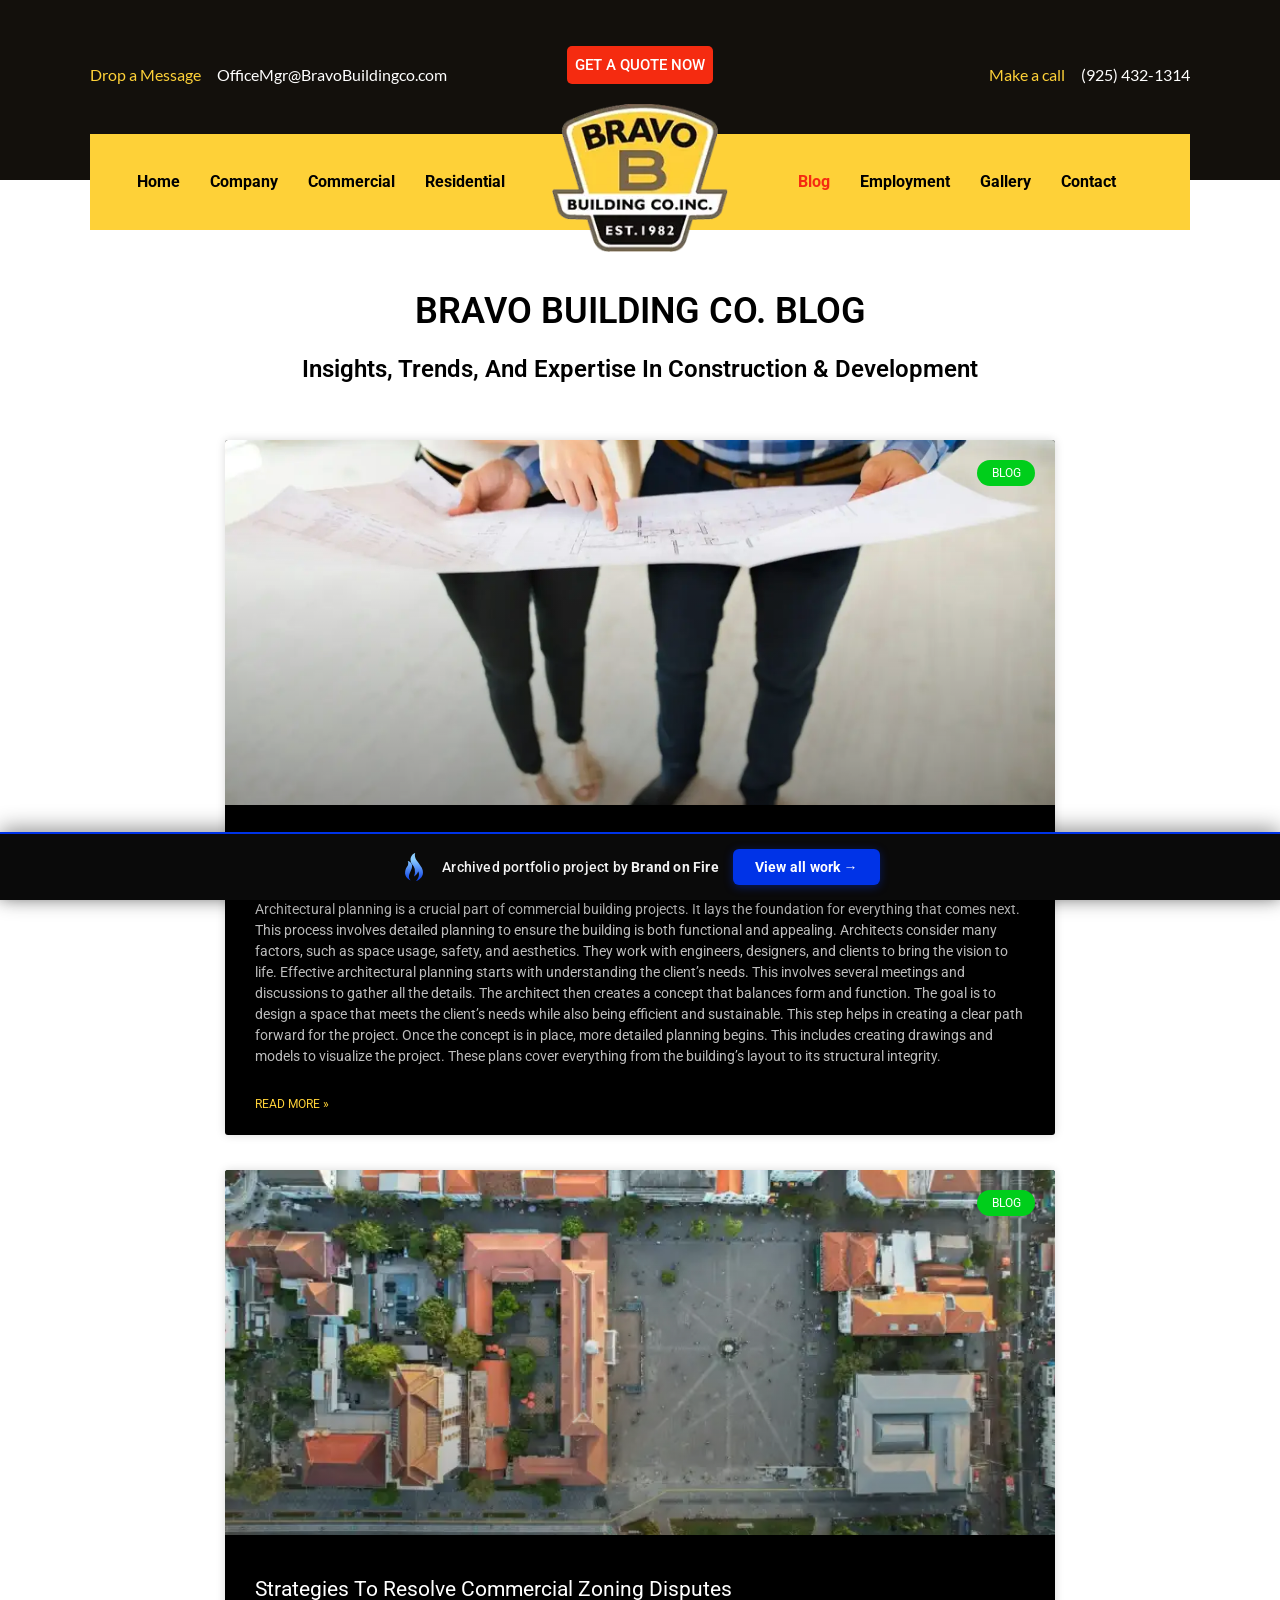
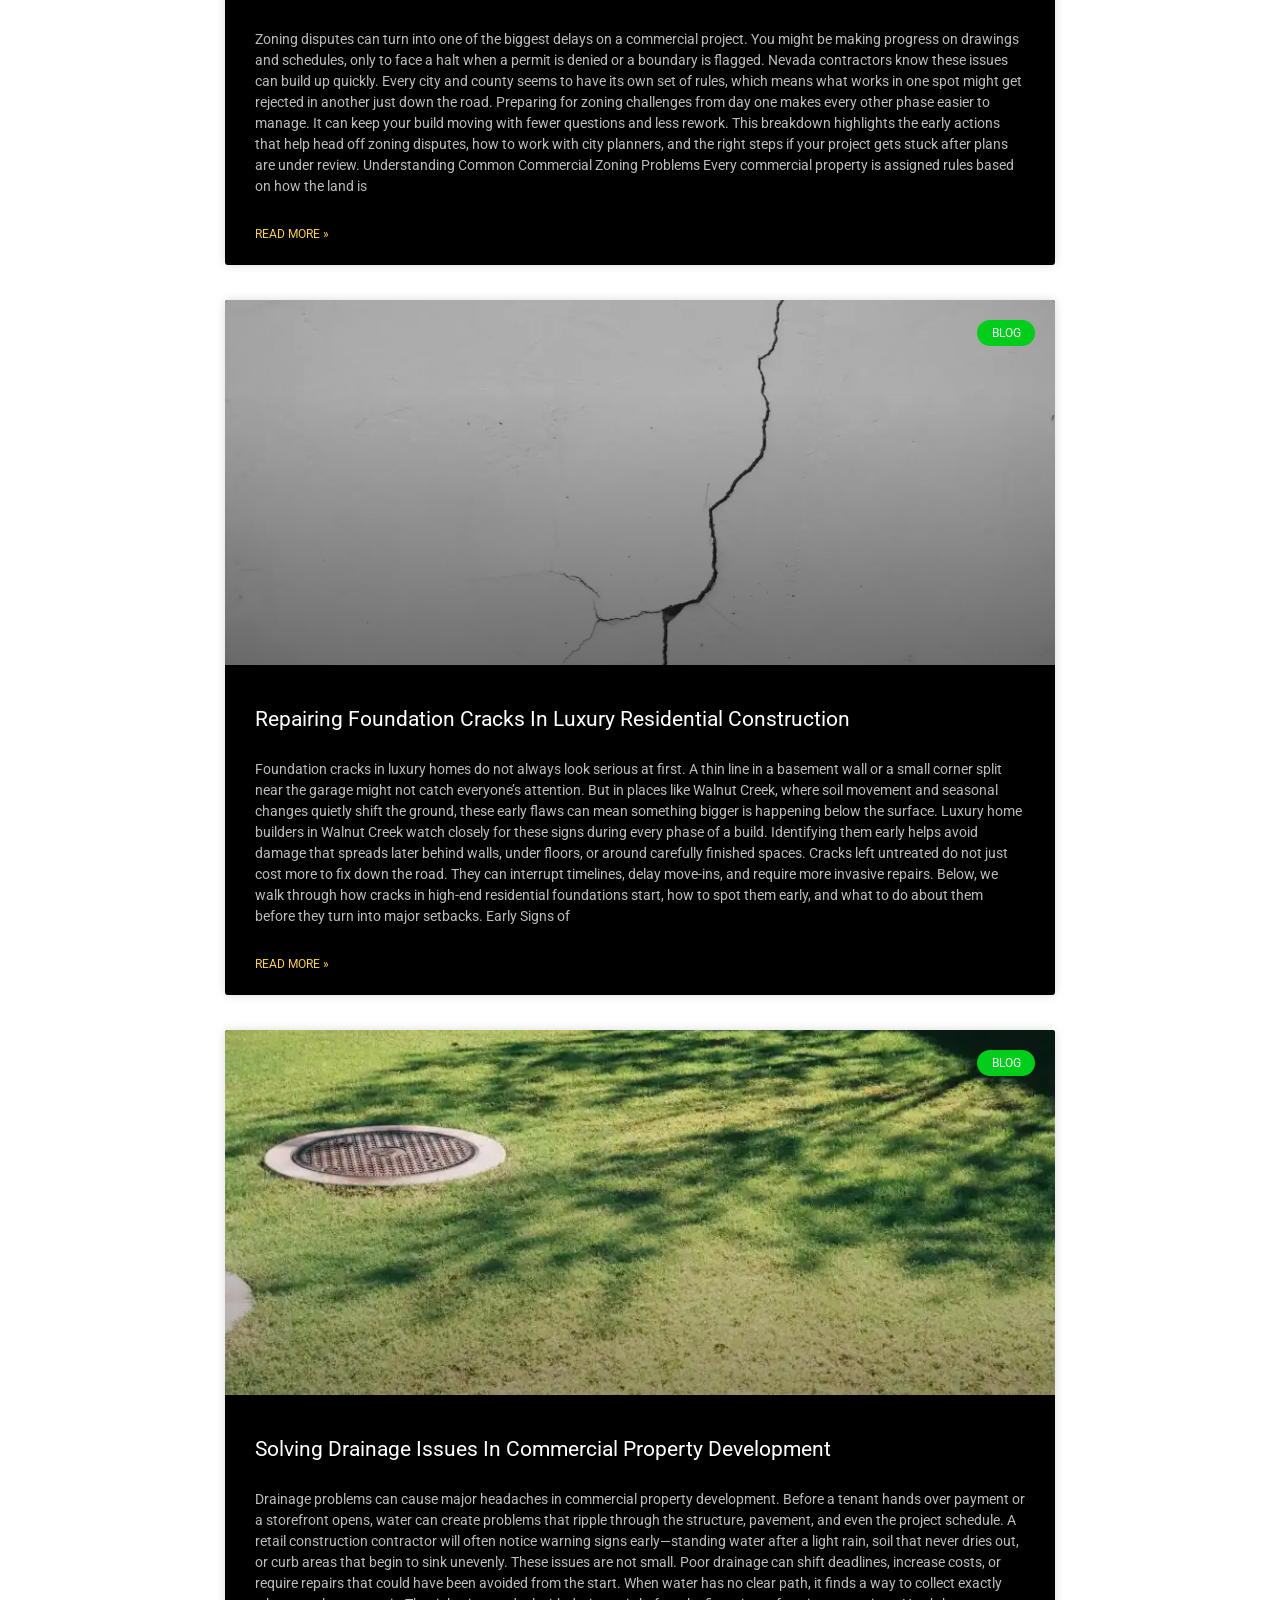
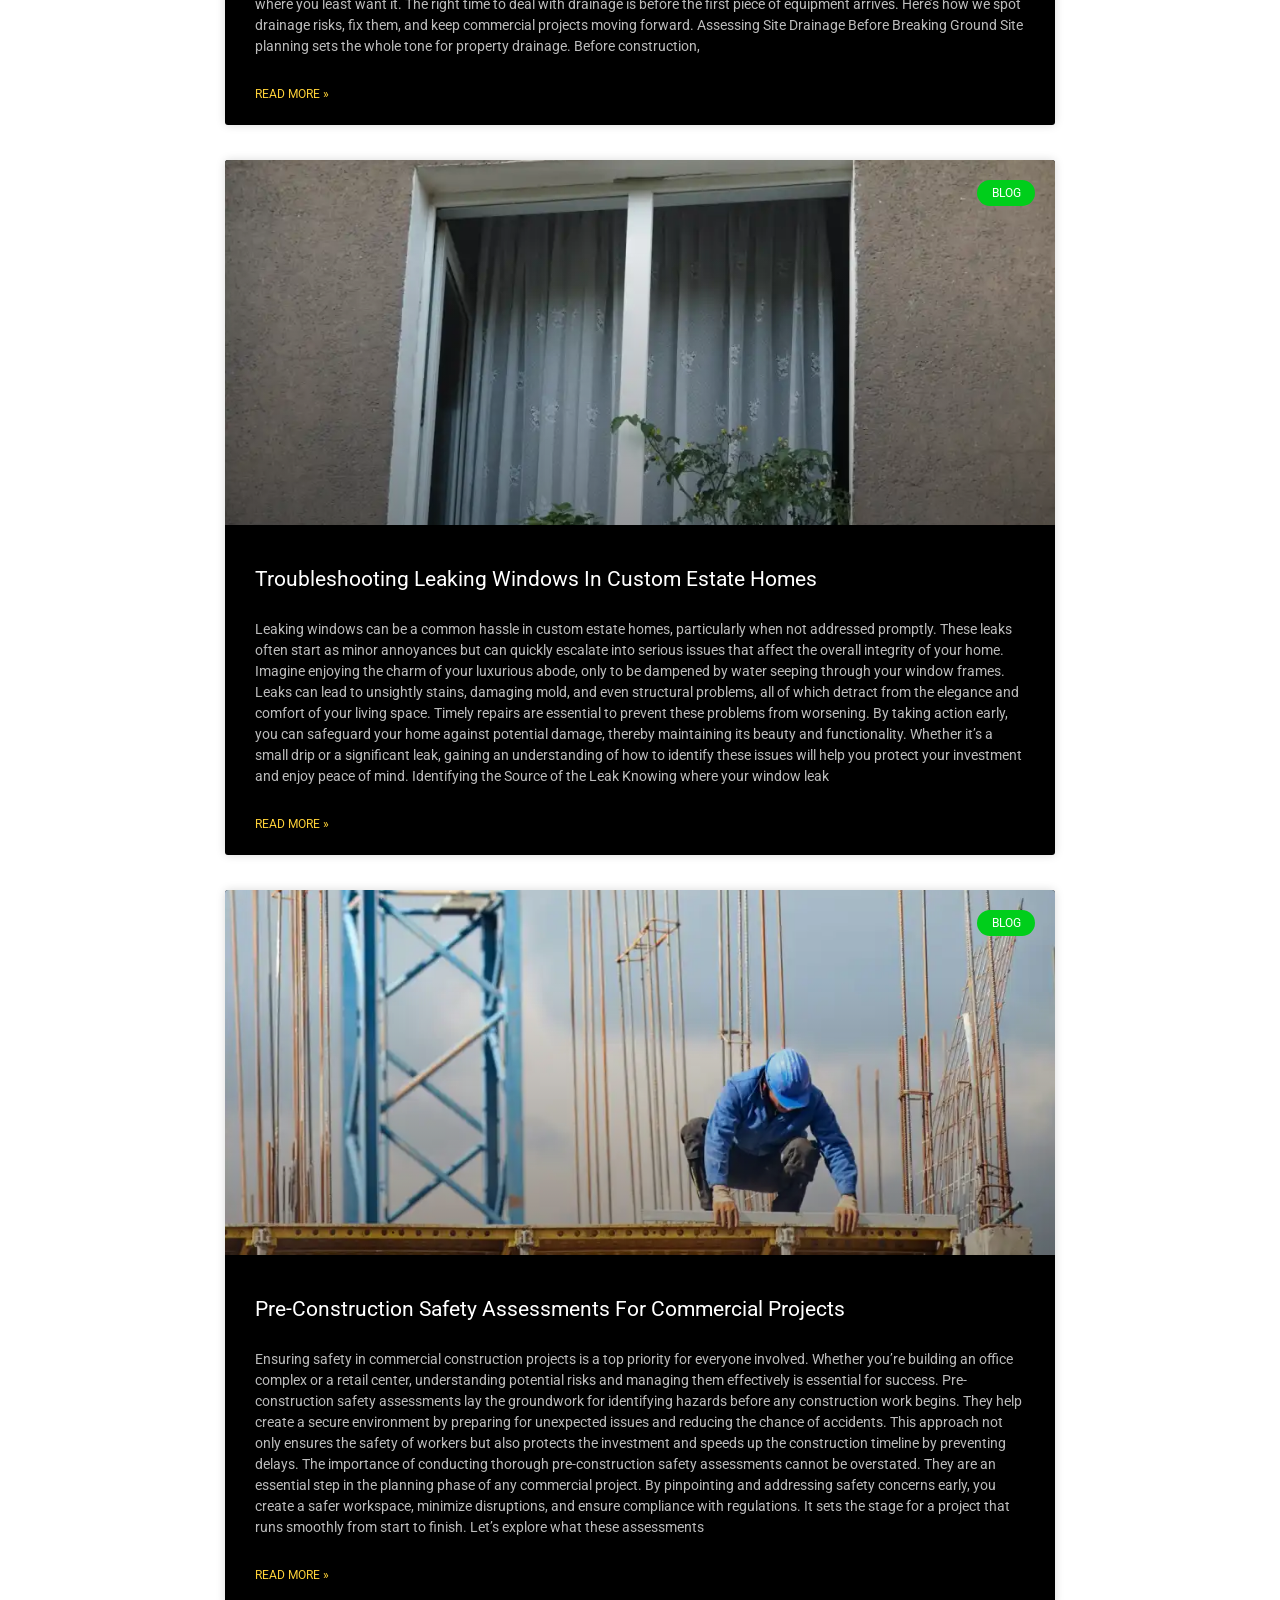
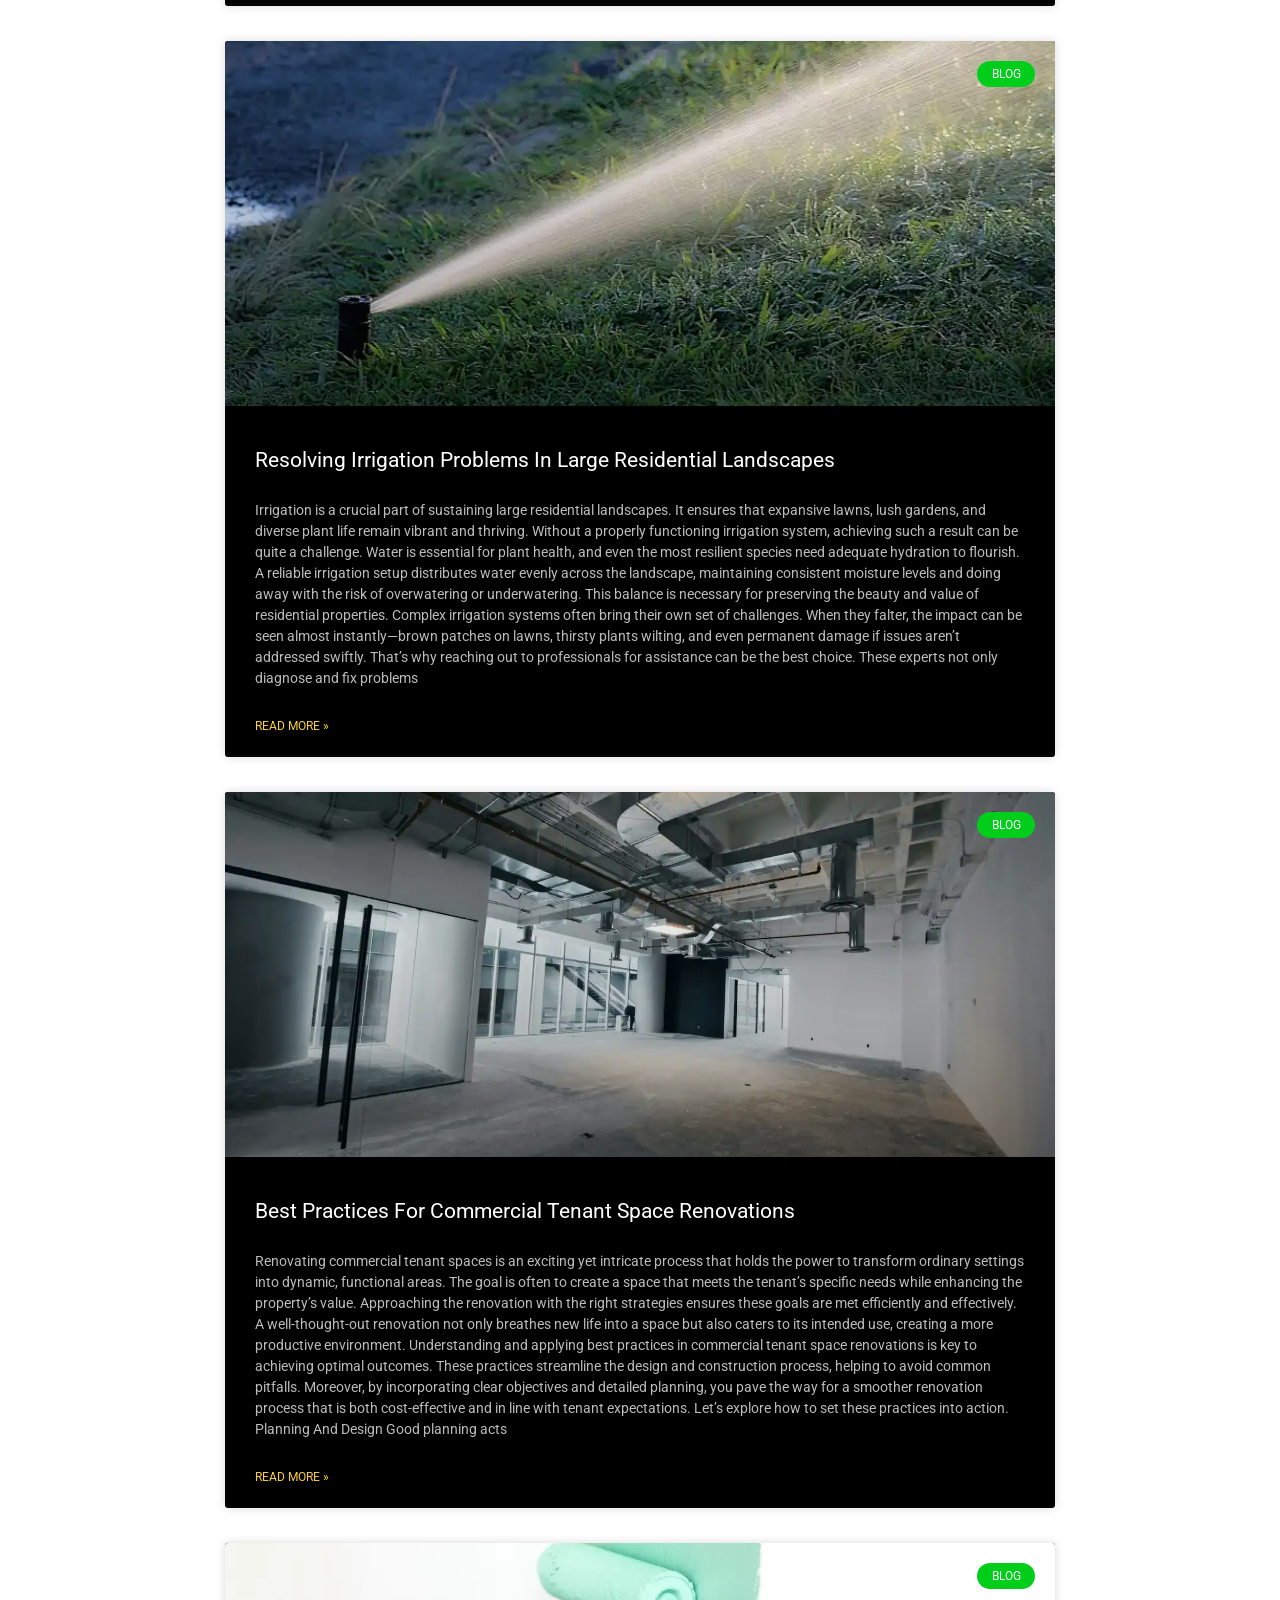
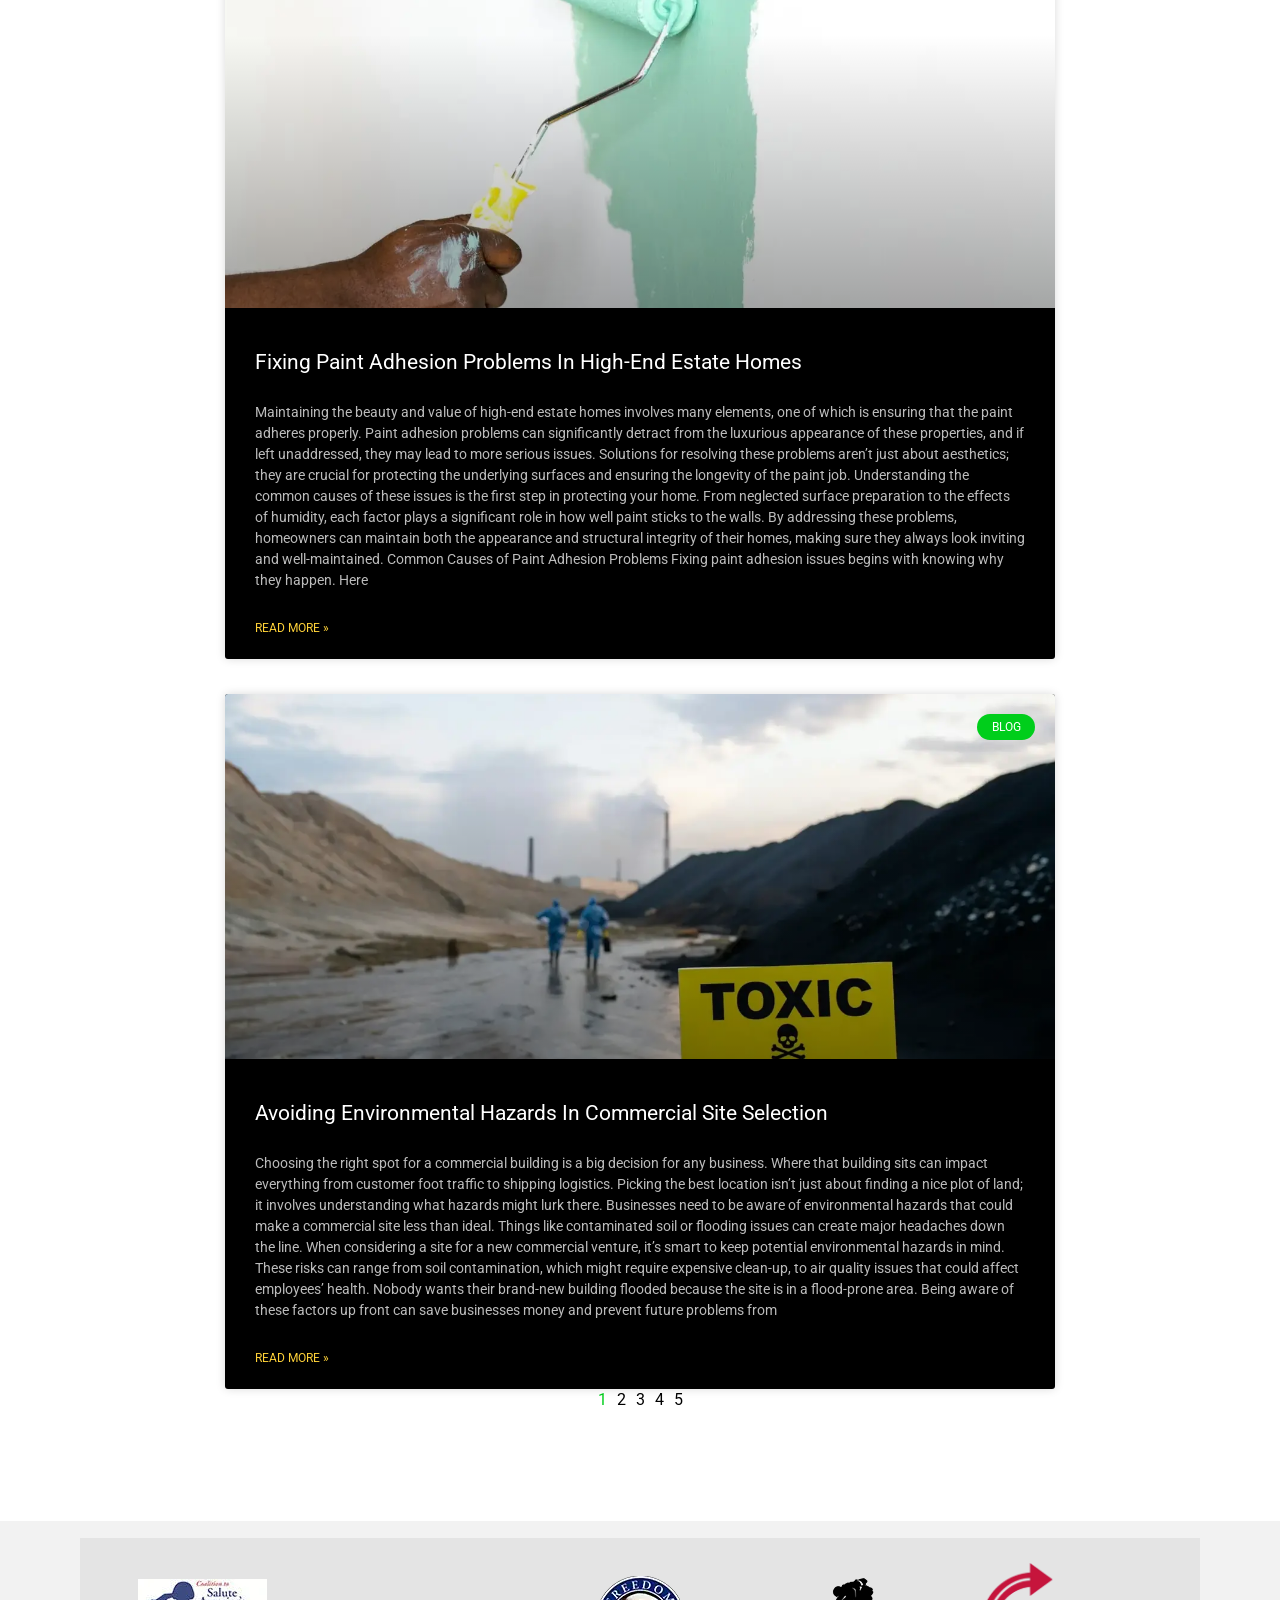
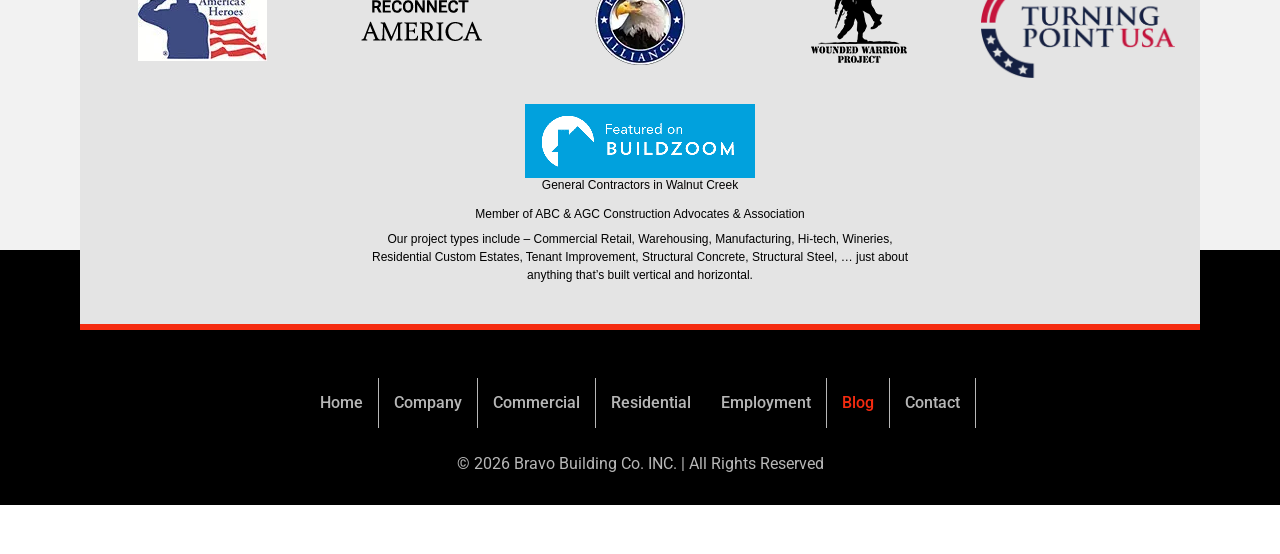
==== commit 6adaa883: "Remove the portfolio commenting widget The feedback/commenting collector was an injected shadow-DOM " ====
--- a/blog/index.html
+++ b/blog/index.html
@@ -1,75 +1 @@
-<!doctype html><html lang="en-US" data-bofp="0"><head><meta charset="UTF-8"><meta name="viewport" content="width=device-width,initial-scale=1"><link rel="profile" href="https://gmpg.org/xfn/11"><meta name="robots" content="index, follow, max-image-preview:large, max-snippet:-1, max-video-preview:-1"><title>Expert Commercial &amp; Residential Construction Management Insights</title><meta name="description" content="Follow our blog for expert commercial and residential project management insights tips. Enhance your building projects skillfully."><meta property="og:locale" content="en_US"><meta property="og:type" content="article"><meta property="og:title" content="Expert Commercial &amp; Residential Construction Management Insights"><meta property="og:description" content="Follow our blog for expert commercial and residential project management insights tips. Enhance your building projects skillfully."><meta property="og:url" content="/blog/"><meta property="og:site_name" content="Bravo Building Co, Inc"><meta name="twitter:card" content="summary_large_image"><meta name="generator" content="Elementor 4.1.1; features: additional_custom_breakpoints; settings: css_print_method-external, google_font-enabled, font_display-swap"><link rel="icon" href="../wp-content/uploads/2023/01/logo-150x150.webp" sizes="32x32"><link rel="icon" href="../_a/3a6fdd1255ec.webp" sizes="192x192"><link rel="apple-touch-icon" href="../_a/3a6fdd1255ec.webp"><meta name="msapplication-TileImage" content="../_a/3a6fdd1255ec.webp"><meta name="generator" content="WP Rocket 3.20.2" data-wpr-features="wpr_minify_js wpr_lazyload_images wpr_minify_css wpr_preload_links wpr_desktop"><link rel="stylesheet" href="../style.css"><style>[data-bofp="1"]{background-color:#fff!important;color:#333!important}[data-bofp="2"]{background-color:#13100c!important;color:#333!important}[data-bofp="3"]{background-color:#fed138!important;color:#333!important}[data-bofp="4"]{background-color:#000!important;color:#333!important}[data-bofp="5"]{background-color:#000!important;color:#333!important}[data-bofp="6"]{background-color:#000!important;color:#333!important}[data-bofp="7"]{background-color:#000!important;color:#333!important}[data-bofp="8"]{background-color:#000!important;color:#333!important}[data-bofp="9"]{background-color:#000!important;color:#333!important}[data-bofp="10"]{background-color:#000!important;color:#333!important}[data-bofp="11"]{background-color:#000!important;color:#333!important}[data-bofp="12"]{background-color:#000!important;color:#333!important}[data-bofp="13"]{background-color:#000!important;color:#333!important}[data-bofp="14"]{background-color:#f2f2f2!important;color:#333!important}[data-bofp="15"]{background-color:#e4e4e4!important;color:#333!important}[data-bofp="16"]{background-color:#000!important;color:#333!important}</style><meta name="robots" content="noindex, nofollow"></head><body class="blog wp-custom-logo wp-embed-responsive wp-theme-hello-elementor hello-elementor-default elementor-page-675 elementor-default elementor-template-full-width elementor-kit-10 e--ua-blink e--ua-mac e--ua-webkit" data-elementor-device-mode="desktop" data-bofp="1"><a class="skip-link screen-reader-text" href="#content">Skip to content</a><header data-rocket-location-hash="5c850fe9343c67d69e240ade6280e5dc" data-elementor-type="header" data-elementor-id="39" class="elementor elementor-39 elementor-location-header" data-elementor-post-type="elementor_library"><section class="elementor-section elementor-top-section elementor-element elementor-element-592bc63b elementor-section-boxed elementor-section-height-default elementor-section-height-default" data-id="592bc63b" data-element_type="section" data-e-type="section" data-settings="{&quot;background_background&quot;:&quot;classic&quot;}" data-bofp="2"><div data-rocket-location-hash="82f6c6a00e9a86a2eaa3cc6e8d136714" class="elementor-container elementor-column-gap-default"><div class="elementor-column elementor-col-100 elementor-top-column elementor-element elementor-element-42d6cd4c" data-id="42d6cd4c" data-element_type="column" data-e-type="column" data-settings="{&quot;background_background&quot;:&quot;classic&quot;}"><div class="elementor-widget-wrap elementor-element-populated"><section class="elementor-section elementor-inner-section elementor-element elementor-element-30b12f3f elementor-reverse-tablet elementor-reverse-mobile elementor-section-boxed elementor-section-height-default elementor-section-height-default" data-id="30b12f3f" data-element_type="section" data-e-type="section"><div class="elementor-container elementor-column-gap-no"><div class="elementor-column elementor-col-33 elementor-inner-column elementor-element elementor-element-6ecabc56" data-id="6ecabc56" data-element_type="column" data-e-type="column"><div class="elementor-widget-wrap elementor-element-populated"><div class="elementor-element elementor-element-579c8f3f elementor-mobile-align-center elementor-widget__width-auto elementor-widget-mobile__width-inherit elementor-icon-list--layout-inline li-menu elementor-list-item-link-full_width elementor-widget elementor-widget-icon-list" data-id="579c8f3f" data-element_type="widget" data-e-type="widget" data-widget_type="icon-list.default"><div class="elementor-widget-container"><ul class="elementor-icon-list-items elementor-inline-items"><li class="elementor-icon-list-item elementor-inline-item"><span class="elementor-icon-list-text">Drop a Message</span></li><li class="elementor-icon-list-item elementor-inline-item"><a href="mailto:OfficeMgr@BravoBuildingco.com"><span class="elementor-icon-list-text">OfficeMgr@BravoBuildingco.com</span></a></li></ul></div></div></div></div><div class="elementor-column elementor-col-33 elementor-inner-column elementor-element elementor-element-3398744 elementor-hidden-tablet elementor-hidden-mobile" data-id="3398744" data-element_type="column" data-e-type="column"><div class="elementor-widget-wrap elementor-element-populated"><div class="elementor-element elementor-element-28315d8 elementor-widget__width-auto elementor-hidden-tablet elementor-hidden-mobile elementor-tablet-align-center elementor-mobile-align-center elementor-align-right elementor-widget elementor-widget-button" data-id="28315d8" data-element_type="widget" data-e-type="widget" data-widget_type="button.default"><div class="elementor-widget-container"><div class="elementor-button-wrapper"><a class="elementor-button elementor-button-link elementor-size-xs" href="../get-a-quote/index.html"><span class="elementor-button-content-wrapper"><span class="elementor-button-text">Get a Quote Now</span></span></a></div></div></div></div></div><div class="elementor-column elementor-col-33 elementor-inner-column elementor-element elementor-element-8145343" data-id="8145343" data-element_type="column" data-e-type="column"><div class="elementor-widget-wrap elementor-element-populated"><div class="elementor-element elementor-element-2f246b90 elementor-mobile-align-center elementor-widget-mobile__width-inherit li-menu elementor-icon-list--layout-inline elementor-align-end elementor-tablet-align-start elementor-list-item-link-full_width elementor-widget elementor-widget-icon-list" data-id="2f246b90" data-element_type="widget" data-e-type="widget" data-widget_type="icon-list.default"><div class="elementor-widget-container"><ul class="elementor-icon-list-items elementor-inline-items"><li class="elementor-icon-list-item elementor-inline-item"><span class="elementor-icon-list-text">Make a call</span></li><li class="elementor-icon-list-item elementor-inline-item"><a href="tel:925-432-1314"><span class="elementor-icon-list-text">(925) 432-1314</span></a></li></ul></div></div></div></div></div></section><section class="elementor-section elementor-inner-section elementor-element elementor-element-35473e32 elementor-section-height-min-height nav-bar elementor-section-boxed elementor-section-height-default" data-id="35473e32" data-element_type="section" data-e-type="section" data-settings="{&quot;background_background&quot;:&quot;classic&quot;}" data-bofp="3"><div class="elementor-container elementor-column-gap-no"><div class="elementor-column elementor-col-33 elementor-inner-column elementor-element elementor-element-6cfac961" data-id="6cfac961" data-element_type="column" data-e-type="column"><div class="elementor-widget-wrap elementor-element-populated"><div class="elementor-element elementor-element-0c57bef elementor-nav-menu__align-center elementor-nav-menu--stretch elementor-nav-menu__text-align-center elementor-hidden-tablet elementor-hidden-mobile elementor-nav-menu--dropdown-tablet elementor-nav-menu--toggle elementor-nav-menu--burger elementor-widget elementor-widget-nav-menu" data-id="0c57bef" data-element_type="widget" data-e-type="widget" data-settings="{&quot;full_width&quot;:&quot;stretch&quot;,&quot;layout&quot;:&quot;horizontal&quot;,&quot;submenu_icon&quot;:{&quot;value&quot;:&quot;&lt;i class=\&quot;fas fa-caret-down\&quot; aria-hidden=\&quot;true\&quot;&gt;&lt;\/i&gt;&quot;,&quot;library&quot;:&quot;fa-solid&quot;},&quot;toggle&quot;:&quot;burger&quot;}" data-widget_type="nav-menu.default"><div class="elementor-widget-container"><nav aria-label="Menu" class="elementor-nav-menu--main elementor-nav-menu__container elementor-nav-menu--layout-horizontal e--pointer-underline e--animation-fade"><ul id="menu-1-0c57bef" class="elementor-nav-menu" data-smartmenus-id="17822977052566077"><li class="menu-item menu-item-type-custom menu-item-object-custom menu-item-home menu-item-114"><a href="../index.html" class="elementor-item">Home</a></li><li class="menu-item menu-item-type-post_type menu-item-object-page menu-item-116"><a href="../company/index.html" class="elementor-item">Company</a></li><li class="menu-item menu-item-type-post_type menu-item-object-page menu-item-115"><a href="../commercial/index.html" class="elementor-item">Commercial</a></li><li class="menu-item menu-item-type-post_type menu-item-object-page menu-item-117"><a href="../residential/index.html" class="elementor-item">Residential</a></li></ul> </nav><div class="elementor-menu-toggle" role="button" tabindex="0" aria-label="Menu Toggle" aria-expanded="false" style=""><i aria-hidden="true" role="presentation" class="elementor-menu-toggle__icon--open eicon-menu-bar"></i><i aria-hidden="true" role="presentation" class="elementor-menu-toggle__icon--close eicon-close"></i> </div><nav class="elementor-nav-menu--dropdown elementor-nav-menu__container" aria-hidden="true" style="top:34.0781px;--menu-height:0;width:1366px;left:0"><ul id="menu-2-0c57bef" class="elementor-nav-menu" data-smartmenus-id="17822977052576"><li class="menu-item menu-item-type-custom menu-item-object-custom menu-item-home menu-item-114"><a href="../index.html" class="elementor-item" tabindex="-1">Home</a></li><li class="menu-item menu-item-type-post_type menu-item-object-page menu-item-116"><a href="../company/index.html" class="elementor-item" tabindex="-1">Company</a></li><li class="menu-item menu-item-type-post_type menu-item-object-page menu-item-115"><a href="../commercial/index.html" class="elementor-item" tabindex="-1">Commercial</a></li><li class="menu-item menu-item-type-post_type menu-item-object-page menu-item-117"><a href="../residential/index.html" class="elementor-item" tabindex="-1">Residential</a></li></ul> </nav></div></div></div></div><div class="elementor-column elementor-col-33 elementor-inner-column elementor-element elementor-element-298da83e nav-logo" data-id="298da83e" data-element_type="column" data-e-type="column"><div class="elementor-widget-wrap elementor-element-populated"><div class="elementor-element elementor-element-5f719f7 elementor-widget elementor-widget-theme-site-logo elementor-widget-image" data-id="5f719f7" data-element_type="widget" data-e-type="widget" data-widget_type="theme-site-logo.default"><div class="elementor-widget-container"><a href="../index.html"><img width="192" height="161" src="../_a/3a6fdd1255ec.webp" class="attachment-full size-full wp-image-154 entered lazyloaded" alt="Bravo Building Co. logo" data-ll-status="loaded" decoding="sync"> </a></div></div></div></div><div class="elementor-column elementor-col-33 elementor-inner-column elementor-element elementor-element-65325ec0" data-id="65325ec0" data-element_type="column" data-e-type="column"><div class="elementor-widget-wrap elementor-element-populated"><div class="elementor-element elementor-element-d469499 elementor-nav-menu__align-center elementor-nav-menu--stretch elementor-nav-menu__text-align-center elementor-hidden-tablet elementor-hidden-mobile elementor-nav-menu--dropdown-tablet elementor-nav-menu--toggle elementor-nav-menu--burger elementor-widget elementor-widget-nav-menu" data-id="d469499" data-element_type="widget" data-e-type="widget" data-settings="{&quot;full_width&quot;:&quot;stretch&quot;,&quot;layout&quot;:&quot;horizontal&quot;,&quot;submenu_icon&quot;:{&quot;value&quot;:&quot;&lt;i class=\&quot;fas fa-caret-down\&quot; aria-hidden=\&quot;true\&quot;&gt;&lt;\/i&gt;&quot;,&quot;library&quot;:&quot;fa-solid&quot;},&quot;toggle&quot;:&quot;burger&quot;}" data-widget_type="nav-menu.default"><div class="elementor-widget-container"><nav aria-label="Menu" class="elementor-nav-menu--main elementor-nav-menu__container elementor-nav-menu--layout-horizontal e--pointer-underline e--animation-fade"><ul id="menu-1-d469499" class="elementor-nav-menu" data-smartmenus-id="17822977052582478"><li class="menu-item menu-item-type-post_type menu-item-object-page current-menu-item page_item page-item-673 current_page_item current_page_parent menu-item-689"><a href="../blog/index.html" aria-current="page" class="elementor-item elementor-item-active">Blog</a></li><li class="menu-item menu-item-type-post_type menu-item-object-page menu-item-118"><a href="../employment/index.html" class="elementor-item">Employment</a></li><li class="menu-item menu-item-type-post_type menu-item-object-page menu-item-128"><a href="../gallery/index.html" class="elementor-item">Gallery</a></li><li class="menu-item menu-item-type-post_type menu-item-object-page menu-item-119"><a href="../contact/index.html" class="elementor-item">Contact</a></li></ul> </nav><div class="elementor-menu-toggle" role="button" tabindex="0" aria-label="Menu Toggle" aria-expanded="false" style=""><i aria-hidden="true" role="presentation" class="elementor-menu-toggle__icon--open eicon-menu-bar"></i><i aria-hidden="true" role="presentation" class="elementor-menu-toggle__icon--close eicon-close"></i> </div><nav class="elementor-nav-menu--dropdown elementor-nav-menu__container" aria-hidden="true" style="top:34.0781px;--menu-height:0;width:1366px;left:0"><ul id="menu-2-d469499" class="elementor-nav-menu" data-smartmenus-id="17822977052586858"><li class="menu-item menu-item-type-post_type menu-item-object-page current-menu-item page_item page-item-673 current_page_item current_page_parent menu-item-689"><a href="../blog/index.html" aria-current="page" class="elementor-item elementor-item-active" tabindex="-1">Blog</a></li><li class="menu-item menu-item-type-post_type menu-item-object-page menu-item-118"><a href="../employment/index.html" class="elementor-item" tabindex="-1">Employment</a></li><li class="menu-item menu-item-type-post_type menu-item-object-page menu-item-128"><a href="../gallery/index.html" class="elementor-item" tabindex="-1">Gallery</a></li><li class="menu-item menu-item-type-post_type menu-item-object-page menu-item-119"><a href="../contact/index.html" class="elementor-item" tabindex="-1">Contact</a></li></ul> </nav></div></div><div class="elementor-element elementor-element-2e16db1b elementor-widget__width-auto elementor-tablet-align-center elementor-mobile-align-center elementor-hidden-desktop elementor-widget elementor-widget-button" data-id="2e16db1b" data-element_type="widget" data-e-type="widget" data-widget_type="button.default"><div class="elementor-widget-container"><div class="elementor-button-wrapper"><a class="elementor-button elementor-button-link elementor-size-xs" href="../get-a-quote/index.html"><span class="elementor-button-content-wrapper"><span class="elementor-button-text">Get a Quote Now</span></span></a></div></div></div><div class="elementor-element elementor-element-59763c8 elementor-nav-menu__align-end elementor-nav-menu--stretch elementor-nav-menu__text-align-center elementor-hidden-desktop elementor-nav-menu--dropdown-tablet elementor-nav-menu--toggle elementor-nav-menu--burger elementor-widget elementor-widget-nav-menu" data-id="59763c8" data-element_type="widget" data-e-type="widget" data-settings="{&quot;full_width&quot;:&quot;stretch&quot;,&quot;layout&quot;:&quot;horizontal&quot;,&quot;submenu_icon&quot;:{&quot;value&quot;:&quot;&lt;i class=\&quot;fas fa-caret-down\&quot; aria-hidden=\&quot;true\&quot;&gt;&lt;\/i&gt;&quot;,&quot;library&quot;:&quot;fa-solid&quot;},&quot;toggle&quot;:&quot;burger&quot;}" data-widget_type="nav-menu.default"><div class="elementor-widget-container"><nav aria-label="Menu" class="elementor-nav-menu--main elementor-nav-menu__container elementor-nav-menu--layout-horizontal e--pointer-underline e--animation-fade"><ul id="menu-1-59763c8" class="elementor-nav-menu" data-smartmenus-id="17822977052583267"><li class="menu-item menu-item-type-post_type menu-item-object-page menu-item-home menu-item-129"><a href="../index.html" class="elementor-item">Home</a></li><li class="menu-item menu-item-type-post_type menu-item-object-page menu-item-131"><a href="../company/index.html" class="elementor-item">Company</a></li><li class="menu-item menu-item-type-post_type menu-item-object-page menu-item-130"><a href="../commercial/index.html" class="elementor-item">Commercial</a></li><li class="menu-item menu-item-type-post_type menu-item-object-page menu-item-984"><a href="../residential/index.html" class="elementor-item">Residential</a></li><li class="menu-item menu-item-type-post_type menu-item-object-page menu-item-133"><a href="../employment/index.html" class="elementor-item">Employment</a></li><li class="menu-item menu-item-type-post_type menu-item-object-page current-menu-item page_item page-item-673 current_page_item current_page_parent menu-item-690"><a href="../blog/index.html" aria-current="page" class="elementor-item elementor-item-active">Blog</a></li><li class="menu-item menu-item-type-post_type menu-item-object-page menu-item-132"><a href="../contact/index.html" class="elementor-item">Contact</a></li></ul> </nav><div class="elementor-menu-toggle" role="button" tabindex="0" aria-label="Menu Toggle" aria-expanded="false" style=""><i aria-hidden="true" role="presentation" class="elementor-menu-toggle__icon--open eicon-menu-bar"></i><i aria-hidden="true" role="presentation" class="elementor-menu-toggle__icon--close eicon-close"></i> </div><nav class="elementor-nav-menu--dropdown elementor-nav-menu__container" aria-hidden="true" style="top:0;--menu-height:0;width:1366px;left:0"><ul id="menu-2-59763c8" class="elementor-nav-menu" data-smartmenus-id="17822977052593076"><li class="menu-item menu-item-type-post_type menu-item-object-page menu-item-home menu-item-129"><a href="../index.html" class="elementor-item" tabindex="-1">Home</a></li><li class="menu-item menu-item-type-post_type menu-item-object-page menu-item-131"><a href="../company/index.html" class="elementor-item" tabindex="-1">Company</a></li><li class="menu-item menu-item-type-post_type menu-item-object-page menu-item-130"><a href="../commercial/index.html" class="elementor-item" tabindex="-1">Commercial</a></li><li class="menu-item menu-item-type-post_type menu-item-object-page menu-item-984"><a href="../residential/index.html" class="elementor-item" tabindex="-1">Residential</a></li><li class="menu-item menu-item-type-post_type menu-item-object-page menu-item-133"><a href="../employment/index.html" class="elementor-item" tabindex="-1">Employment</a></li><li class="menu-item menu-item-type-post_type menu-item-object-page current-menu-item page_item page-item-673 current_page_item current_page_parent menu-item-690"><a href="../blog/index.html" aria-current="page" class="elementor-item elementor-item-active" tabindex="-1">Blog</a></li><li class="menu-item menu-item-type-post_type menu-item-object-page menu-item-132"><a href="../contact/index.html" class="elementor-item" tabindex="-1">Contact</a></li></ul> </nav></div></div></div></div></div></section></div></div></div></section></header><div data-rocket-location-hash="39ec798459564b2e3d67128dd95eadf2" data-elementor-type="archive" data-elementor-id="675" class="elementor elementor-675 elementor-location-archive" data-elementor-post-type="elementor_library"><section data-rocket-location-hash="d350b0d4d277c721521beb7691edd304" class="elementor-section elementor-top-section elementor-element elementor-element-ff60f12 elementor-section-boxed elementor-section-height-default elementor-section-height-default" data-id="ff60f12" data-element_type="section" data-e-type="section"><div data-rocket-location-hash="eac155a3892479f449c75ed842fd7612" class="elementor-container elementor-column-gap-default"><div class="elementor-column elementor-col-100 elementor-top-column elementor-element elementor-element-3c626294" data-id="3c626294" data-element_type="column" data-e-type="column"><div class="elementor-widget-wrap elementor-element-populated"><div class="elementor-element elementor-element-d186f66 elementor-widget elementor-widget-heading" data-id="d186f66" data-element_type="widget" data-e-type="widget" data-widget_type="heading.default"><div class="elementor-widget-container"><h1 class="elementor-heading-title elementor-size-default">Bravo Building Co. Blog</h1> </div></div><div class="elementor-element elementor-element-e1e3457 elementor-widget elementor-widget-heading" data-id="e1e3457" data-element_type="widget" data-e-type="widget" data-widget_type="heading.default"><div class="elementor-widget-container"><h2 class="elementor-heading-title elementor-size-default">Insights, Trends, and Expertise in Construction &amp; Development</h2> </div></div><div class="elementor-element elementor-element-46ea6957 elementor-grid-1 elementor-grid-tablet-1 elementor-grid-mobile-1 elementor-posts--thumbnail-top elementor-card-shadow-yes elementor-posts__hover-gradient elementor-widget elementor-widget-archive-posts" data-id="46ea6957" data-element_type="widget" data-e-type="widget" data-settings="{&quot;archive_cards_columns&quot;:&quot;1&quot;,&quot;archive_cards_columns_tablet&quot;:&quot;1&quot;,&quot;archive_cards_columns_mobile&quot;:&quot;1&quot;,&quot;archive_cards_row_gap&quot;:{&quot;unit&quot;:&quot;px&quot;,&quot;size&quot;:35,&quot;sizes&quot;:[]},&quot;archive_cards_row_gap_tablet&quot;:{&quot;unit&quot;:&quot;px&quot;,&quot;size&quot;:&quot;&quot;,&quot;sizes&quot;:[]},&quot;archive_cards_row_gap_mobile&quot;:{&quot;unit&quot;:&quot;px&quot;,&quot;size&quot;:&quot;&quot;,&quot;sizes&quot;:[]},&quot;pagination_type&quot;:&quot;numbers&quot;}" data-widget_type="archive-posts.archive_cards"><div class="elementor-widget-container"><div class="elementor-posts-container elementor-posts elementor-posts--skin-cards elementor-grid elementor-has-item-ratio" role="list"><article class="elementor-post elementor-grid-item post-755 post type-post status-publish format-standard has-post-thumbnail hentry category-blog" role="listitem"><div class="elementor-post__card" data-bofp="4"><a class="elementor-post__thumbnail__link" href="#" tabindex="-1"><div class="elementor-post__thumbnail"><img fetchpriority="high" width="1920" height="1280" src="../_a/97e890f151ed.webp" class="attachment-full size-full wp-image-756 entered lazyloaded" alt="Architectural Planning" decoding="sync" data-lazy-srcset="../wp-content/uploads/2024/12/getty-images-0zmUIHf8Mt0-unsplash.webp 1920w, ../wp-content/uploads/2024/12/getty-images-0zmUIHf8Mt0-unsplash-300x200.webp 300w, ../wp-content/uploads/2024/12/getty-images-0zmUIHf8Mt0-unsplash-1024x683.webp 1024w, ../wp-content/uploads/2024/12/getty-images-0zmUIHf8Mt0-unsplash-768x512.webp 768w, ../_a/97e890f151ed.webp 1536w" data-lazy-sizes="(max-width: 1920px) 100vw, 1920px" data-ll-status="loaded"></div></a><div class="elementor-post__badge">Blog</div><div class="elementor-post__text"><h3 class="elementor-post__title"><a href="#"> Architectural Planning in Commercial Projects </a></h3><div class="elementor-post__excerpt"><p>Architectural planning is a crucial part of commercial building projects. It lays the foundation for everything that comes next. This process involves detailed planning to ensure the building is both functional and appealing. Architects consider many factors, such as space usage, safety, and aesthetics. They work with engineers, designers, and clients to bring the vision to life. Effective architectural planning starts with understanding the client’s needs. This involves several meetings and discussions to gather all the details. The architect then creates a concept that balances form and function. The goal is to design a space that meets the client’s needs while also being efficient and sustainable. This step helps in creating a clear path forward for the project. Once the concept is in place, more detailed planning begins. This includes creating drawings and models to visualize the project. These plans cover everything from the building’s layout to its structural integrity.</p></div><a class="elementor-post__read-more" href="#" aria-label="Read more about Architectural Planning in Commercial Projects" tabindex="-1"> Read More » </a></div></div></article><article class="elementor-post elementor-grid-item post-1114 post type-post status-publish format-standard has-post-thumbnail hentry category-blog" role="listitem"><div class="elementor-post__card" data-bofp="5"><a class="elementor-post__thumbnail__link" href="#" tabindex="-1"><div class="elementor-post__thumbnail"><img width="1920" height="1080" src="../_a/e87dc08788fd.webp" class="attachment-full size-full wp-image-1115 entered lazyloaded" alt="Commercial Zoning" decoding="sync" data-lazy-srcset="../wp-content/uploads/2025/09/getty-images-a4zR-wrP_78-unsplash.webp 1920w, ../wp-content/uploads/2025/09/getty-images-a4zR-wrP_78-unsplash-300x169.webp 300w, ../wp-content/uploads/2025/09/getty-images-a4zR-wrP_78-unsplash-1024x576.webp 1024w, ../wp-content/uploads/2025/09/getty-images-a4zR-wrP_78-unsplash-768x432.webp 768w, ../_a/e87dc08788fd.webp 1536w" data-lazy-sizes="(max-width: 1920px) 100vw, 1920px" data-ll-status="loaded"></div></a><div class="elementor-post__badge">Blog</div><div class="elementor-post__text"><h3 class="elementor-post__title"><a href="#"> Strategies to Resolve Commercial Zoning Disputes </a></h3><div class="elementor-post__excerpt"><p>Zoning disputes can turn into one of the biggest delays on a commercial project. You might be making progress on drawings and schedules, only to face a halt when a permit is denied or a boundary is flagged. Nevada contractors know these issues can build up quickly. Every city and county seems to have its own set of rules, which means what works in one spot might get rejected in another just down the road. Preparing for zoning challenges from day one makes every other phase easier to manage. It can keep your build moving with fewer questions and less rework. This breakdown highlights the early actions that help head off zoning disputes, how to work with city planners, and the right steps if your project gets stuck after plans are under review. Understanding Common Commercial Zoning Problems Every commercial property is assigned rules based on how the land is</p></div><a class="elementor-post__read-more" href="#" aria-label="Read more about Strategies to Resolve Commercial Zoning Disputes" tabindex="-1"> Read More » </a></div></div></article><article class="elementor-post elementor-grid-item post-1110 post type-post status-publish format-standard has-post-thumbnail hentry category-blog" role="listitem"><div class="elementor-post__card" data-bofp="6"><a class="elementor-post__thumbnail__link" href="#" tabindex="-1"><div class="elementor-post__thumbnail"><img width="1920" height="1440" src="../_a/ab4411ec33b3.webp" class="attachment-full size-full wp-image-1111 entered lazyloaded" alt="Foundation Cracks" decoding="sync" data-lazy-srcset="../wp-content/uploads/2025/09/lallaoke-v01rpdnjTg0-unsplash.webp 1920w, ../wp-content/uploads/2025/09/lallaoke-v01rpdnjTg0-unsplash-300x225.webp 300w, ../wp-content/uploads/2025/09/lallaoke-v01rpdnjTg0-unsplash-1024x768.webp 1024w, ../wp-content/uploads/2025/09/lallaoke-v01rpdnjTg0-unsplash-768x576.webp 768w, ../_a/ab4411ec33b3.webp 1536w" data-lazy-sizes="(max-width: 1920px) 100vw, 1920px" data-ll-status="loaded"></div></a><div class="elementor-post__badge">Blog</div><div class="elementor-post__text"><h3 class="elementor-post__title"><a href="#"> Repairing Foundation Cracks in Luxury Residential Construction </a></h3><div class="elementor-post__excerpt"><p>Foundation cracks in luxury homes do not always look serious at first. A thin line in a basement wall or a small corner split near the garage might not catch everyone’s attention. But in places like Walnut Creek, where soil movement and seasonal changes quietly shift the ground, these early flaws can mean something bigger is happening below the surface. Luxury home builders in Walnut Creek watch closely for these signs during every phase of a build. Identifying them early helps avoid damage that spreads later behind walls, under floors, or around carefully finished spaces. Cracks left untreated do not just cost more to fix down the road. They can interrupt timelines, delay move-ins, and require more invasive repairs. Below, we walk through how cracks in high-end residential foundations start, how to spot them early, and what to do about them before they turn into major setbacks. Early Signs of</p></div><a class="elementor-post__read-more" href="#" aria-label="Read more about Repairing Foundation Cracks in Luxury Residential Construction" tabindex="-1"> Read More » </a></div></div></article><article class="elementor-post elementor-grid-item post-1107 post type-post status-publish format-standard has-post-thumbnail hentry category-blog" role="listitem"><div class="elementor-post__card" data-bofp="7"><a class="elementor-post__thumbnail__link" href="#" tabindex="-1"><div class="elementor-post__thumbnail"><img width="1920" height="1318" src="../_a/5fbea47ac9df.webp" class="attachment-full size-full wp-image-1108" alt="Drainage" decoding="sync" data-lazy-srcset="../wp-content/uploads/2025/08/szm-4-LvlPahx3KmE-unsplash.webp 1920w, ../wp-content/uploads/2025/08/szm-4-LvlPahx3KmE-unsplash-300x206.webp 300w, ../wp-content/uploads/2025/08/szm-4-LvlPahx3KmE-unsplash-1024x703.webp 1024w, ../wp-content/uploads/2025/08/szm-4-LvlPahx3KmE-unsplash-768x527.webp 768w, ../_a/5fbea47ac9df.webp 1536w" data-lazy-sizes="(max-width: 1920px) 100vw, 1920px"></div></a><div class="elementor-post__badge">Blog</div><div class="elementor-post__text"><h3 class="elementor-post__title"><a href="#"> Solving Drainage Issues in Commercial Property Development </a></h3><div class="elementor-post__excerpt"><p>Drainage problems can cause major headaches in commercial property development. Before a tenant hands over payment or a storefront opens, water can create problems that ripple through the structure, pavement, and even the project schedule. A retail construction contractor will often notice warning signs early—standing water after a light rain, soil that never dries out, or curb areas that begin to sink unevenly. These issues are not small. Poor drainage can shift deadlines, increase costs, or require repairs that could have been avoided from the start. When water has no clear path, it finds a way to collect exactly where you least want it. The right time to deal with drainage is before the first piece of equipment arrives. Here’s how we spot drainage risks, fix them, and keep commercial projects moving forward. Assessing Site Drainage Before Breaking Ground Site planning sets the whole tone for property drainage. Before construction,</p></div><a class="elementor-post__read-more" href="#" aria-label="Read more about Solving Drainage Issues in Commercial Property Development" tabindex="-1"> Read More » </a></div></div></article><article class="elementor-post elementor-grid-item post-1069 post type-post status-publish format-standard has-post-thumbnail hentry category-blog" role="listitem"><div class="elementor-post__card" data-bofp="8"><a class="elementor-post__thumbnail__link" href="#" tabindex="-1"><div class="elementor-post__thumbnail"><img width="1920" height="1440" src="../_a/b0be5e4c1686.webp" class="attachment-full size-full wp-image-1070" alt="Leaking Windows" decoding="sync" data-lazy-srcset="../wp-content/uploads/2025/08/dzmitry-biahanski-DFLhsQJvJGU-unsplash.webp 1920w, ../wp-content/uploads/2025/08/dzmitry-biahanski-DFLhsQJvJGU-unsplash-300x225.webp 300w, ../wp-content/uploads/2025/08/dzmitry-biahanski-DFLhsQJvJGU-unsplash-1024x768.webp 1024w, ../wp-content/uploads/2025/08/dzmitry-biahanski-DFLhsQJvJGU-unsplash-768x576.webp 768w, ../_a/b0be5e4c1686.webp 1536w" data-lazy-sizes="(max-width: 1920px) 100vw, 1920px"></div></a><div class="elementor-post__badge">Blog</div><div class="elementor-post__text"><h3 class="elementor-post__title"><a href="#"> Troubleshooting Leaking Windows in Custom Estate Homes </a></h3><div class="elementor-post__excerpt"><p>Leaking windows can be a common hassle in custom estate homes, particularly when not addressed promptly. These leaks often start as minor annoyances but can quickly escalate into serious issues that affect the overall integrity of your home. Imagine enjoying the charm of your luxurious abode, only to be dampened by water seeping through your window frames. Leaks can lead to unsightly stains, damaging mold, and even structural problems, all of which detract from the elegance and comfort of your living space. Timely repairs are essential to prevent these problems from worsening. By taking action early, you can safeguard your home against potential damage, thereby maintaining its beauty and functionality. Whether it’s a small drip or a significant leak, gaining an understanding of how to identify these issues will help you protect your investment and enjoy peace of mind. Identifying the Source of the Leak Knowing where your window leak</p></div><a class="elementor-post__read-more" href="#" aria-label="Read more about Troubleshooting Leaking Windows in Custom Estate Homes" tabindex="-1"> Read More » </a></div></div></article><article class="elementor-post elementor-grid-item post-1065 post type-post status-publish format-standard has-post-thumbnail hentry category-blog" role="listitem"><div class="elementor-post__card" data-bofp="9"><a class="elementor-post__thumbnail__link" href="#" tabindex="-1"><div class="elementor-post__thumbnail"><img width="1920" height="1280" src="../_a/da63343a3d42.webp" class="attachment-full size-full wp-image-1066" alt="Construction" decoding="sync" data-lazy-srcset="../wp-content/uploads/2025/08/getty-images-DJOLSUP2Uqg-unsplash.webp 1920w, ../wp-content/uploads/2025/08/getty-images-DJOLSUP2Uqg-unsplash-300x200.webp 300w, ../wp-content/uploads/2025/08/getty-images-DJOLSUP2Uqg-unsplash-1024x683.webp 1024w, ../wp-content/uploads/2025/08/getty-images-DJOLSUP2Uqg-unsplash-768x512.webp 768w, ../_a/da63343a3d42.webp 1536w" data-lazy-sizes="(max-width: 1920px) 100vw, 1920px"></div></a><div class="elementor-post__badge">Blog</div><div class="elementor-post__text"><h3 class="elementor-post__title"><a href="#"> Pre-Construction Safety Assessments for Commercial Projects </a></h3><div class="elementor-post__excerpt"><p>Ensuring safety in commercial construction projects is a top priority for everyone involved. Whether you’re building an office complex or a retail center, understanding potential risks and managing them effectively is essential for success. Pre-construction safety assessments lay the groundwork for identifying hazards before any construction work begins. They help create a secure environment by preparing for unexpected issues and reducing the chance of accidents. This approach not only ensures the safety of workers but also protects the investment and speeds up the construction timeline by preventing delays. The importance of conducting thorough pre-construction safety assessments cannot be overstated. They are an essential step in the planning phase of any commercial project. By pinpointing and addressing safety concerns early, you create a safer workspace, minimize disruptions, and ensure compliance with regulations. It sets the stage for a project that runs smoothly from start to finish. Let’s explore what these assessments</p></div><a class="elementor-post__read-more" href="#" aria-label="Read more about Pre-Construction Safety Assessments for Commercial Projects" tabindex="-1"> Read More » </a></div></div></article><article class="elementor-post elementor-grid-item post-1061 post type-post status-publish format-standard has-post-thumbnail hentry category-blog" role="listitem"><div class="elementor-post__card" data-bofp="10"><a class="elementor-post__thumbnail__link" href="#" tabindex="-1"><div class="elementor-post__thumbnail"><img width="1280" height="886" src="../_a/c9dd2e4e865c.webp" class="attachment-full size-full wp-image-1062" alt="Irrigation Challenges" decoding="sync" data-lazy-srcset="../_a/c9dd2e4e865c.webp 1280w, ../wp-content/uploads/2025/08/water-1544808_1280-300x208.webp 300w, ../wp-content/uploads/2025/08/water-1544808_1280-1024x709.webp 1024w, ../wp-content/uploads/2025/08/water-1544808_1280-768x532.webp 768w" data-lazy-sizes="(max-width: 1280px) 100vw, 1280px"></div></a><div class="elementor-post__badge">Blog</div><div class="elementor-post__text"><h3 class="elementor-post__title"><a href="#"> Resolving Irrigation Problems in Large Residential Landscapes </a></h3><div class="elementor-post__excerpt"><p>Irrigation is a crucial part of sustaining large residential landscapes. It ensures that expansive lawns, lush gardens, and diverse plant life remain vibrant and thriving. Without a properly functioning irrigation system, achieving such a result can be quite a challenge. Water is essential for plant health, and even the most resilient species need adequate hydration to flourish. A reliable irrigation setup distributes water evenly across the landscape, maintaining consistent moisture levels and doing away with the risk of overwatering or underwatering. This balance is necessary for preserving the beauty and value of residential properties. Complex irrigation systems often bring their own set of challenges. When they falter, the impact can be seen almost instantly—brown patches on lawns, thirsty plants wilting, and even permanent damage if issues aren’t addressed swiftly. That’s why reaching out to professionals for assistance can be the best choice. These experts not only diagnose and fix problems</p></div><a class="elementor-post__read-more" href="#" aria-label="Read more about Resolving Irrigation Problems in Large Residential Landscapes" tabindex="-1"> Read More » </a></div></div></article><article class="elementor-post elementor-grid-item post-1054 post type-post status-publish format-standard has-post-thumbnail hentry category-blog" role="listitem"><div class="elementor-post__card" data-bofp="11"><a class="elementor-post__thumbnail__link" href="#" tabindex="-1"><div class="elementor-post__thumbnail"><img width="1920" height="1080" src="../_a/c70ed69a3ca2.webp" class="attachment-full size-full wp-image-1055" alt="Tenant Renovations" decoding="sync" data-lazy-srcset="../wp-content/uploads/2025/07/hector-arturo-martinez-YIERcIfc1ZY-unsplash.webp 1920w, ../wp-content/uploads/2025/07/hector-arturo-martinez-YIERcIfc1ZY-unsplash-300x169.webp 300w, ../wp-content/uploads/2025/07/hector-arturo-martinez-YIERcIfc1ZY-unsplash-1024x576.webp 1024w, ../wp-content/uploads/2025/07/hector-arturo-martinez-YIERcIfc1ZY-unsplash-768x432.webp 768w, ../_a/c70ed69a3ca2.webp 1536w" data-lazy-sizes="(max-width: 1920px) 100vw, 1920px"></div></a><div class="elementor-post__badge">Blog</div><div class="elementor-post__text"><h3 class="elementor-post__title"><a href="#"> Best Practices for Commercial Tenant Space Renovations </a></h3><div class="elementor-post__excerpt"><p>Renovating commercial tenant spaces is an exciting yet intricate process that holds the power to transform ordinary settings into dynamic, functional areas. The goal is often to create a space that meets the tenant’s specific needs while enhancing the property’s value. Approaching the renovation with the right strategies ensures these goals are met efficiently and effectively. A well-thought-out renovation not only breathes new life into a space but also caters to its intended use, creating a more productive environment. Understanding and applying best practices in commercial tenant space renovations is key to achieving optimal outcomes. These practices streamline the design and construction process, helping to avoid common pitfalls. Moreover, by incorporating clear objectives and detailed planning, you pave the way for a smoother renovation process that is both cost-effective and in line with tenant expectations. Let’s explore how to set these practices into action. Planning And Design Good planning acts</p></div><a class="elementor-post__read-more" href="#" aria-label="Read more about Best Practices for Commercial Tenant Space Renovations" tabindex="-1"> Read More » </a></div></div></article><article class="elementor-post elementor-grid-item post-1057 post type-post status-publish format-standard has-post-thumbnail hentry category-blog" role="listitem"><div class="elementor-post__card" data-bofp="12"><a class="elementor-post__thumbnail__link" href="#" tabindex="-1"><div class="elementor-post__thumbnail"><img width="1920" height="1280" src="../_a/5885f9474d3c.webp" class="attachment-full size-full wp-image-1058" alt="Paint Adhesion" decoding="sync" data-lazy-srcset="../wp-content/uploads/2025/07/curated-lifestyle-NwJPfv8VK2k-unsplash.webp 1920w, ../wp-content/uploads/2025/07/curated-lifestyle-NwJPfv8VK2k-unsplash-300x200.webp 300w, ../wp-content/uploads/2025/07/curated-lifestyle-NwJPfv8VK2k-unsplash-1024x683.webp 1024w, ../wp-content/uploads/2025/07/curated-lifestyle-NwJPfv8VK2k-unsplash-768x512.webp 768w, ../_a/5885f9474d3c.webp 1536w" data-lazy-sizes="(max-width: 1920px) 100vw, 1920px"></div></a><div class="elementor-post__badge">Blog</div><div class="elementor-post__text"><h3 class="elementor-post__title"><a href="#"> Fixing Paint Adhesion Problems in High-End Estate Homes </a></h3><div class="elementor-post__excerpt"><p>Maintaining the beauty and value of high-end estate homes involves many elements, one of which is ensuring that the paint adheres properly. Paint adhesion problems can significantly detract from the luxurious appearance of these properties, and if left unaddressed, they may lead to more serious issues. Solutions for resolving these problems aren’t just about aesthetics; they are crucial for protecting the underlying surfaces and ensuring the longevity of the paint job. Understanding the common causes of these issues is the first step in protecting your home. From neglected surface preparation to the effects of humidity, each factor plays a significant role in how well paint sticks to the walls. By addressing these problems, homeowners can maintain both the appearance and structural integrity of their homes, making sure they always look inviting and well-maintained. Common Causes of Paint Adhesion Problems Fixing paint adhesion issues begins with knowing why they happen. Here</p></div><a class="elementor-post__read-more" href="#" aria-label="Read more about Fixing Paint Adhesion Problems in High-End Estate Homes" tabindex="-1"> Read More » </a></div></div></article><article class="elementor-post elementor-grid-item post-1002 post type-post status-publish format-standard has-post-thumbnail hentry category-blog" role="listitem"><div class="elementor-post__card" data-bofp="13"><a class="elementor-post__thumbnail__link" href="#" tabindex="-1"><div class="elementor-post__thumbnail"><img width="1920" height="1280" src="../_a/581eed1c0f6a.webp" class="attachment-full size-full wp-image-1004" alt="Environmental Hazards" decoding="sync" data-lazy-srcset="../wp-content/uploads/2025/07/getty-images-Z9CPHgidpps-unsplash.webp 1920w, ../wp-content/uploads/2025/07/getty-images-Z9CPHgidpps-unsplash-300x200.webp 300w, ../wp-content/uploads/2025/07/getty-images-Z9CPHgidpps-unsplash-1024x683.webp 1024w, ../wp-content/uploads/2025/07/getty-images-Z9CPHgidpps-unsplash-768x512.webp 768w, ../_a/581eed1c0f6a.webp 1536w" data-lazy-sizes="(max-width: 1920px) 100vw, 1920px"></div></a><div class="elementor-post__badge">Blog</div><div class="elementor-post__text"><h3 class="elementor-post__title"><a href="#"> Avoiding Environmental Hazards in Commercial Site Selection </a></h3><div class="elementor-post__excerpt"><p>Choosing the right spot for a commercial building is a big decision for any business. Where that building sits can impact everything from customer foot traffic to shipping logistics. Picking the best location isn’t just about finding a nice plot of land; it involves understanding what hazards might lurk there. Businesses need to be aware of environmental hazards that could make a commercial site less than ideal. Things like contaminated soil or flooding issues can create major headaches down the line. When considering a site for a new commercial venture, it’s smart to keep potential environmental hazards in mind. These risks can range from soil contamination, which might require expensive clean-up, to air quality issues that could affect employees’ health. Nobody wants their brand-new building flooded because the site is in a flood-prone area. Being aware of these factors up front can save businesses money and prevent future problems from</p></div><a class="elementor-post__read-more" href="#" aria-label="Read more about Avoiding Environmental Hazards in Commercial Site Selection" tabindex="-1"> Read More » </a></div></div></article></div><div class="e-load-more-anchor" data-page="1" data-max-page="6" data-next-page="/blog/page/2/"></div><nav class="elementor-pagination" aria-label="Pagination"><span aria-current="page" class="page-numbers current"><span class="elementor-screen-only">Page</span>1</span><a class="page-numbers" href="#"><span class="elementor-screen-only">Page</span>2</a><a class="page-numbers" href="#"><span class="elementor-screen-only">Page</span>3</a><a class="page-numbers" href="#"><span class="elementor-screen-only">Page</span>4</a><a class="page-numbers" href="#"><span class="elementor-screen-only">Page</span>5</a> </nav></div></div></div></div></div></section></div><footer data-elementor-type="footer" data-elementor-id="31" class="elementor elementor-31 elementor-location-footer" data-elementor-post-type="elementor_library"><section class="elementor-section elementor-top-section elementor-element elementor-element-7ccfd17d elementor-section-height-min-height elementor-section-boxed elementor-section-height-default elementor-section-items-middle" data-id="7ccfd17d" data-element_type="section" data-e-type="section" data-settings="{&quot;background_background&quot;:&quot;classic&quot;}" data-bofp="14"><div class="elementor-container elementor-column-gap-default"><div class="elementor-column elementor-col-100 elementor-top-column elementor-element elementor-element-1426fa19" data-id="1426fa19" data-element_type="column" data-e-type="column" data-settings="{&quot;background_background&quot;:&quot;classic&quot;}"><div class="elementor-widget-wrap elementor-element-populated"><section class="elementor-section elementor-inner-section elementor-element elementor-element-3dc7aba9 elementor-section-boxed elementor-section-height-default elementor-section-height-default" data-id="3dc7aba9" data-element_type="section" data-e-type="section" data-settings="{&quot;background_background&quot;:&quot;classic&quot;}" data-bofp="15"><div class="elementor-container elementor-column-gap-no"><div class="elementor-column elementor-col-100 elementor-inner-column elementor-element elementor-element-24d9d70f" data-id="24d9d70f" data-element_type="column" data-e-type="column"><div class="elementor-widget-wrap elementor-element-populated e-swiper-container"><div class="elementor-element elementor-element-1c1b4c61 image-gallery elementor-widget elementor-widget-image-carousel e-widget-swiper" data-id="1c1b4c61" data-element_type="widget" data-e-type="widget" data-settings="{&quot;slides_to_show&quot;:&quot;5&quot;,&quot;navigation&quot;:&quot;none&quot;,&quot;autoplay&quot;:&quot;no&quot;,&quot;infinite&quot;:&quot;no&quot;,&quot;image_spacing_custom&quot;:{&quot;unit&quot;:&quot;px&quot;,&quot;size&quot;:25,&quot;sizes&quot;:[]},&quot;slides_to_show_tablet&quot;:&quot;4&quot;,&quot;slides_to_show_mobile&quot;:&quot;2&quot;,&quot;speed&quot;:500,&quot;image_spacing_custom_tablet&quot;:{&quot;unit&quot;:&quot;px&quot;,&quot;size&quot;:&quot;&quot;,&quot;sizes&quot;:[]},&quot;image_spacing_custom_mobile&quot;:{&quot;unit&quot;:&quot;px&quot;,&quot;size&quot;:&quot;&quot;,&quot;sizes&quot;:[]}}" data-widget_type="image-carousel.default"><div class="elementor-widget-container"><div class="elementor-image-carousel-wrapper swiper swiper-initialized swiper-horizontal swiper-pointer-events swiper-backface-hidden" role="region" aria-roledescription="carousel" aria-label="Image Carousel" dir="ltr"><div class="elementor-image-carousel swiper-wrapper" aria-live="polite" style="transform:translate3d(0,0,0)" id="swiper-wrapper-110bb91e9aa1b6a910"><div class="swiper-slide swiper-slide-active" role="group" aria-roledescription="slide" aria-label="1 / 5" style="width:194px;margin-right:25px"><a data-elementor-open-lightbox="yes" data-elementor-lightbox-slideshow="1c1b4c61" data-elementor-lightbox-title="logo-1-1.jpg" data-e-action-hash="#elementor-action%3Aaction%3Dlightbox%26settings%3DeyJpZCI6MzIsInVybCI6Imh0dHBzOlwvXC9icmF2b2J1aWxkaW5nY28uY29tXC93cC1jb250ZW50XC91cGxvYWRzXC8yMDIzXC8wMVwvbG9nby0xLTEuanBnIiwic2xpZGVzaG93IjoiMWMxYjRjNjEifQ%3D%3D" href="#"><figure class="swiper-slide-inner"><img class="swiper-slide-image" src="../_a/9fd0937691d2.webp" alt="Salute America's Heroes" decoding="sync"></figure></a></div><div class="swiper-slide swiper-slide-next" role="group" aria-roledescription="slide" aria-label="2 / 5" style="width:194px;margin-right:25px"><a data-elementor-open-lightbox="yes" data-elementor-lightbox-slideshow="1c1b4c61" data-elementor-lightbox-title="logo-2-1.png" data-e-action-hash="#elementor-action%3Aaction%3Dlightbox%26settings%3DeyJpZCI6MzMsInVybCI6Imh0dHBzOlwvXC9icmF2b2J1aWxkaW5nY28uY29tXC93cC1jb250ZW50XC91cGxvYWRzXC8yMDIzXC8wMVwvbG9nby0yLTEucG5nIiwic2xpZGVzaG93IjoiMWMxYjRjNjEifQ%3D%3D" href="#"><figure class="swiper-slide-inner"><img class="swiper-slide-image" src="../_a/a4b247d2e264.webp" alt="Reconnect America logo" decoding="sync"></figure></a></div><div class="swiper-slide" role="group" aria-roledescription="slide" aria-label="3 / 5" style="width:194px;margin-right:25px"><a data-elementor-open-lightbox="yes" data-elementor-lightbox-slideshow="1c1b4c61" data-elementor-lightbox-title="logo-3-1.png" data-e-action-hash="#elementor-action%3Aaction%3Dlightbox%26settings%3DeyJpZCI6MzQsInVybCI6Imh0dHBzOlwvXC9icmF2b2J1aWxkaW5nY28uY29tXC93cC1jb250ZW50XC91cGxvYWRzXC8yMDIzXC8wMVwvbG9nby0zLTEucG5nIiwic2xpZGVzaG93IjoiMWMxYjRjNjEifQ%3D%3D" href="#"><figure class="swiper-slide-inner"><img class="swiper-slide-image" src="../_a/f753caebdb13.webp" alt="Freedom Alliance logo" decoding="sync"></figure></a></div><div class="swiper-slide" role="group" aria-roledescription="slide" aria-label="4 / 5" style="width:194px;margin-right:25px"><a data-elementor-open-lightbox="yes" data-elementor-lightbox-slideshow="1c1b4c61" data-elementor-lightbox-title="logo-4-1.png" data-e-action-hash="#elementor-action%3Aaction%3Dlightbox%26settings%3DeyJpZCI6MzUsInVybCI6Imh0dHBzOlwvXC9icmF2b2J1aWxkaW5nY28uY29tXC93cC1jb250ZW50XC91cGxvYWRzXC8yMDIzXC8wMVwvbG9nby00LTEucG5nIiwic2xpZGVzaG93IjoiMWMxYjRjNjEifQ%3D%3D" href="#"><figure class="swiper-slide-inner"><img class="swiper-slide-image" src="../_a/87f2b62960a2.webp" alt="Wounded Warrior Project logo" decoding="sync"></figure></a></div><div class="swiper-slide" role="group" aria-roledescription="slide" aria-label="5 / 5" style="width:194px;margin-right:25px"><a data-elementor-open-lightbox="yes" data-elementor-lightbox-slideshow="1c1b4c61" data-elementor-lightbox-title="Turning_Point_USA_logo" data-e-action-hash="#elementor-action%3Aaction%3Dlightbox%26settings%3DeyJpZCI6MTEyMiwidXJsIjoiaHR0cHM6XC9cL2JyYXZvYnVpbGRpbmdjby5jb21cL3dwLWNvbnRlbnRcL3VwbG9hZHNcLzIwMjVcLzA5XC9UdXJuaW5nX1BvaW50X1VTQV9sb2dvLnBuZyIsInNsaWRlc2hvdyI6IjFjMWI0YzYxIn0%3D" href="#"><figure class="swiper-slide-inner"><img class="swiper-slide-image" src="../_a/ac52f6ade9bf.webp" alt="Turning_Point_USA_logo" decoding="sync"></figure></a></div> </div><span class="swiper-notification" aria-live="assertive" aria-atomic="true"></span></div></div></div><div class="elementor-element elementor-element-5ba8e64b elementor-widget elementor-widget-image" data-id="5ba8e64b" data-element_type="widget" data-e-type="widget" data-widget_type="image.default"><div class="elementor-widget-container"><a href="https://www.buildzoom.com/contractor/bravo-building-company"><img width="230" height="74" src="../_a/5fd52a49ca65.png" class="attachment-full size-full wp-image-36" alt="BuildZoom logo" decoding="sync"> </a></div></div><div class="elementor-element elementor-element-37323f72 elementor-widget elementor-widget-text-editor" data-id="37323f72" data-element_type="widget" data-e-type="widget" data-widget_type="text-editor.default"><div class="elementor-widget-container"><p><a href="https://www.buildzoom.com/walnut-creek-ca/general-contractors?ad_location=co_website">General Contractors in Walnut Creek</a></p> </div></div><div class="elementor-element elementor-element-c646276 elementor-widget elementor-widget-text-editor" data-id="c646276" data-element_type="widget" data-e-type="widget" data-widget_type="text-editor.default"><div class="elementor-widget-container"><p>Member of ABC &amp; AGC Construction Advocates &amp; Association</p> </div></div><div class="elementor-element elementor-element-d3243b8 elementor-widget__width-initial elementor-widget elementor-widget-text-editor" data-id="d3243b8" data-element_type="widget" data-e-type="widget" data-widget_type="text-editor.default"><div class="elementor-widget-container"><p>Our project types include – Commercial Retail, Warehousing, Manufacturing, Hi-tech, Wineries, Residential Custom Estates, Tenant Improvement, Structural Concrete, Structural Steel, … just about anything that’s built vertical and horizontal.</p> </div></div></div></div></div></section></div></div></div></section><section class="elementor-section elementor-top-section elementor-element elementor-element-7e3cfc25 elementor-section-boxed elementor-section-height-default elementor-section-height-default" data-id="7e3cfc25" data-element_type="section" data-e-type="section" data-settings="{&quot;background_background&quot;:&quot;classic&quot;}" data-bofp="16"><div class="elementor-container elementor-column-gap-default"><div class="elementor-column elementor-col-100 elementor-top-column elementor-element elementor-element-5d0f1144" data-id="5d0f1144" data-element_type="column" data-e-type="column"><div class="elementor-widget-wrap elementor-element-populated"><div class="elementor-element elementor-element-5af4c9df elementor-nav-menu__align-center elementor-nav-menu--dropdown-none footer-menu elementor-widget elementor-widget-nav-menu" data-id="5af4c9df" data-element_type="widget" data-e-type="widget" data-settings="{&quot;layout&quot;:&quot;horizontal&quot;,&quot;submenu_icon&quot;:{&quot;value&quot;:&quot;&lt;i class=\&quot;fas fa-caret-down\&quot; aria-hidden=\&quot;true\&quot;&gt;&lt;\/i&gt;&quot;,&quot;library&quot;:&quot;fa-solid&quot;}}" data-widget_type="nav-menu.default"><div class="elementor-widget-container"><nav aria-label="Menu" class="elementor-nav-menu--main elementor-nav-menu__container elementor-nav-menu--layout-horizontal e--pointer-none"><ul id="menu-1-5af4c9df" class="elementor-nav-menu" data-smartmenus-id="1782297705259725"><li class="menu-item menu-item-type-post_type menu-item-object-page menu-item-home menu-item-129"><a href="../index.html" class="elementor-item">Home</a></li><li class="menu-item menu-item-type-post_type menu-item-object-page menu-item-131"><a href="../company/index.html" class="elementor-item">Company</a></li><li class="menu-item menu-item-type-post_type menu-item-object-page menu-item-130"><a href="../commercial/index.html" class="elementor-item">Commercial</a></li><li class="menu-item menu-item-type-post_type menu-item-object-page menu-item-984"><a href="../residential/index.html" class="elementor-item">Residential</a></li><li class="menu-item menu-item-type-post_type menu-item-object-page menu-item-133"><a href="../employment/index.html" class="elementor-item">Employment</a></li><li class="menu-item menu-item-type-post_type menu-item-object-page current-menu-item page_item page-item-673 current_page_item current_page_parent menu-item-690"><a href="../blog/index.html" aria-current="page" class="elementor-item elementor-item-active">Blog</a></li><li class="menu-item menu-item-type-post_type menu-item-object-page menu-item-132"><a href="../contact/index.html" class="elementor-item">Contact</a></li></ul> </nav><nav class="elementor-nav-menu--dropdown elementor-nav-menu__container" aria-hidden="true" style="--menu-height:0"><ul id="menu-2-5af4c9df" class="elementor-nav-menu" data-smartmenus-id="17822977052594243"><li class="menu-item menu-item-type-post_type menu-item-object-page menu-item-home menu-item-129"><a href="../index.html" class="elementor-item" tabindex="-1">Home</a></li><li class="menu-item menu-item-type-post_type menu-item-object-page menu-item-131"><a href="../company/index.html" class="elementor-item" tabindex="-1">Company</a></li><li class="menu-item menu-item-type-post_type menu-item-object-page menu-item-130"><a href="../commercial/index.html" class="elementor-item" tabindex="-1">Commercial</a></li><li class="menu-item menu-item-type-post_type menu-item-object-page menu-item-984"><a href="../residential/index.html" class="elementor-item" tabindex="-1">Residential</a></li><li class="menu-item menu-item-type-post_type menu-item-object-page menu-item-133"><a href="../employment/index.html" class="elementor-item" tabindex="-1">Employment</a></li><li class="menu-item menu-item-type-post_type menu-item-object-page current-menu-item page_item page-item-673 current_page_item current_page_parent menu-item-690"><a href="../blog/index.html" aria-current="page" class="elementor-item elementor-item-active" tabindex="-1">Blog</a></li><li class="menu-item menu-item-type-post_type menu-item-object-page menu-item-132"><a href="../contact/index.html" class="elementor-item" tabindex="-1">Contact</a></li></ul> </nav></div></div><div class="elementor-element elementor-element-30a1adc3 elementor-widget elementor-widget-text-editor" data-id="30a1adc3" data-element_type="widget" data-e-type="widget" data-widget_type="text-editor.default"><div class="elementor-widget-container"> © 2026 Bravo Building Co. INC. | All Rights Reserved </div></div></div></div></div></section></footer><span id="elementor-device-mode" class="elementor-screen-only"></span><svg style="display:none" class="e-font-icon-svg-symbols"></svg><a href="https://brandonfire.com/portfolio/" id="bof-portfolio-bar" rel="noopener" style="position:fixed;left:0;right:0;bottom:0;z-index:2147483647;display:flex;align-items:center;justify-content:center;gap:10px;flex-wrap:wrap;background:#14181c;color:#fff!important;font-family:-apple-system,BlinkMacSystemFont,'Segoe UI',Roboto,Helvetica,Arial,sans-serif;font-size:13px;font-weight:500;line-height:1;letter-spacing:.2px;padding:11px 16px;text-decoration:none!important;box-shadow:0 -2px 14px rgba(0,0,0,.28);border-top:2px solid #e2542c;box-sizing:border-box"><span style="opacity:.92;color:#fff">Archived portfolio project by <strong style="font-weight:700;color:#fff">Brand&nbsp;on&nbsp;Fire</strong></span><span style="background:#e2542c;color:#fff;padding:6px 12px;border-radius:4px;font-weight:600;white-space:nowrap">View&nbsp;all&nbsp;work&nbsp;&rarr;</span></a><!-- bof-portfolio-bar --><a href="https://brandonfire.com/portfolio/" id="bof-portfolio-bar" rel="noopener" style="position:fixed;left:0;right:0;bottom:0;z-index:2147483647;display:flex;align-items:center;justify-content:center;gap:14px;flex-wrap:wrap;background:#0a0a0a;color:#ffffff !important;font-family:Inter,-apple-system,BlinkMacSystemFont,'Segoe UI',Roboto,Helvetica,Arial,sans-serif;font-size:14px;font-weight:500;line-height:1;letter-spacing:.2px;padding:15px 18px;text-decoration:none !important;box-shadow:0 -3px 22px rgba(0,0,0,.45);border-top:2px solid #0033e7;box-sizing:border-box;"><img src="[data-uri]" alt="" width="28" height="28" style="display:block;flex:0 0 auto;width:28px;height:28px;"><span style="opacity:.95;color:#fff;">Archived portfolio project by <strong style="font-weight:700;color:#fff;">Brand&nbsp;on&nbsp;Fire</strong></span><span style="background:#0033e7;color:#fff;padding:11px 22px;border-radius:6px;font-weight:700;font-size:14px;white-space:nowrap;box-shadow:0 2px 10px rgba(0,51,231,.4);">View&nbsp;all&nbsp;work&nbsp;&rarr;</span></a><script>(function(){function p(){var b=document.getElementById("bof-portfolio-bar");if(b&&document.body)document.body.style.setProperty("padding-bottom",b.offsetHeight+"px","important");}if(document.readyState!=="loading")p();else document.addEventListener("DOMContentLoaded",p);window.addEventListener("resize",p);})();</script><script>/* Brand on Fire portfolio feedback collector. One shared origin (brand-on-fire.github.io) => one shared
-   localStorage; every comment is stamped with the site + page it was written on. Shadow DOM so the host
-   site's CSS / pointer-events:none can't touch it. "Export all" copies everything for Claude. */
-(function () {
-  var K = 'bof_feedback', D = document;
-  if (D.getElementById('bof-fb-host')) return;
-  function L() { try { return JSON.parse(localStorage.getItem(K)) || []; } catch (e) { return []; } }
-  function SV(a) { try { localStorage.setItem(K, JSON.stringify(a)); } catch (e) {} }
-  function slug() { var p = location.pathname.split('/').filter(Boolean); return p[0] || '(home)'; }
-  function pagePath() { var p = location.pathname.split('/').filter(Boolean); return '/' + p.slice(1).join('/') + (p.length > 1 ? '/' : ''); }
-  function draftKey() { return 'bof_fb_draft'; }     // one global draft so an in-progress comment survives navigation
-  function barH() { var b = D.getElementById('bof-portfolio-bar'); return b ? b.offsetHeight : 0; }
-  function sync() { try { fetch('http://localhost:8799/sync', { method: 'POST', headers: { 'Content-Type': 'text/plain' }, body: JSON.stringify(L()), keepalive: true }).catch(function () {}); } catch (e) {} }
-  function counts() { var a = L(), s = slug(), here = a.filter(function (c) { return c.site === s; }).length; return { here: here, total: a.length }; }
-  var open = localStorage.getItem('bof_fb_open') === '1';
-
-  var host = D.createElement('div'); host.id = 'bof-fb-host';
-  host.style.cssText = 'all:initial;position:fixed;left:0;right:0;bottom:0;z-index:2147483647;pointer-events:none';
-  var R = host.attachShadow({ mode: 'open' });
-  R.innerHTML =
-    '<style>' +
-    ':host{all:initial}div,textarea,button,span,b{box-sizing:border-box;font-family:Inter,system-ui,-apple-system,"Segoe UI",Arial,sans-serif;margin:0}' +
-    '.tog{position:fixed;right:14px;background:#0033e7;color:#fff;font-weight:700;font-size:13px;padding:9px 14px;border-radius:8px 8px 0 0;cursor:pointer;box-shadow:0 -2px 12px rgba(0,0,0,.45);pointer-events:auto;user-select:none}' +
-    '.pan{position:fixed;left:0;right:0;background:#0a0a0a;border-top:2px solid #0033e7;height:158px;padding:8px 12px 10px;display:none;pointer-events:auto}' +
-    '.pan.open{display:block}' +
-    '.hd{display:flex;align-items:center;gap:8px;color:#fff;font-size:12.5px;margin-bottom:6px}' +
-    '.hd b{color:#8bccff;font-weight:700}.hd .pg{color:#9aa3b2}' +
-    'textarea{display:block;width:100%;height:74px;background:#16181d;color:#fff;border:1px solid #2a2d35;border-radius:6px;padding:8px;font-size:13px;line-height:1.4;resize:none;pointer-events:auto;-webkit-user-select:text;user-select:text;outline:none}' +
-    'textarea:focus{border-color:#0033e7}' +
-    '.row{display:flex;gap:8px;align-items:center;margin-top:7px}' +
-    'button{border:0;border-radius:6px;padding:8px 14px;font-weight:700;font-size:13px;cursor:pointer;pointer-events:auto}' +
-    '.save{background:#0033e7;color:#fff}.exp{background:#16181d;color:#8bccff;border:1px solid #2a2d35}.undo{background:transparent;color:#888;font-weight:600;font-size:12px;padding:6px}' +
-    '.st{color:#9aa3b2;font-size:12px;margin-left:auto}' +
-    '</style>' +
-    '<div class="tog" id="tog"></div>' +
-    '<div class="pan" id="pan">' +
-    '<div class="hd">Commenting on <b id="site"></b><span class="pg" id="pg"></span></div>' +
-    '<textarea id="ta" placeholder="Type feedback for THIS page, then Save…"></textarea>' +
-    '<div class="row"><button class="save" id="save">Save</button><button class="undo" id="undo">Undo last</button><button class="exp" id="exp">Export all</button><span class="st" id="st"></span></div>' +
-    '</div>';
-  D.body.appendChild(host);
-
-  var tog = R.getElementById('tog'), pan = R.getElementById('pan'), ta = R.getElementById('ta');
-  R.getElementById('site').textContent = slug();
-  R.getElementById('pg').textContent = pagePath();
-  ta.value = localStorage.getItem(draftKey()) || '';
-  ta.addEventListener('input', function () { localStorage.setItem(draftKey(), ta.value); });
-  function refresh() {
-    var h = barH(), c = counts();
-    pan.style.bottom = h + 'px'; pan.classList.toggle('open', open);
-    tog.style.bottom = (open ? 158 + h : h) + 'px';
-    tog.textContent = '💬 Feedback (' + c.total + ') ' + (open ? '▾' : '▴');
-    R.getElementById('st').textContent = c.here + ' on this site · ' + c.total + ' total';
-  }
-  tog.addEventListener('click', function () { open = !open; localStorage.setItem('bof_fb_open', open ? '1' : '0'); refresh(); if (open) setTimeout(function () { ta.focus(); }, 0); });
-  R.getElementById('save').addEventListener('click', function () {
-    var t = ta.value.trim(); if (!t) return;
-    var a = L(); a.push({ site: slug(), page: location.pathname, text: t, ts: new Date().toISOString() }); SV(a);
-    ta.value = ''; localStorage.removeItem(draftKey()); refresh(); sync();
-    var b = R.getElementById('save'); b.textContent = 'Saved ✓ ' + slug(); setTimeout(function () { b.textContent = 'Save'; }, 1100);
-  });
-  R.getElementById('undo').addEventListener('click', function () {
-    var a = L(); if (!a.length) return; var last = a.pop(); SV(a); refresh(); sync();
-    var b = R.getElementById('undo'); b.textContent = 'removed'; setTimeout(function () { b.textContent = 'Undo last'; }, 900);
-  });
-  R.getElementById('exp').addEventListener('click', function () {
-    var a = L(); if (!a.length) { alert('No comments saved yet.'); return; }
-    var txt = 'PORTFOLIO FEEDBACK (' + a.length + ' comments)\n\n' + a.map(function (c) { return '[' + c.site + c.page + ']\n' + c.text; }).join('\n\n');
-    if (navigator.clipboard && navigator.clipboard.writeText) navigator.clipboard.writeText(txt).then(function () { alert('Copied ' + a.length + ' comments — paste to Claude.'); }, function () { window.prompt('Copy all (Cmd+C):', txt); });
-    else window.prompt('Copy all (Cmd+C):', txt);
-  });
-  window.addEventListener('resize', refresh);
-  if (D.readyState !== 'loading') { refresh(); sync(); } else D.addEventListener('DOMContentLoaded', function () { refresh(); sync(); });
-})();
-</script><!-- /bof-portfolio-bar --></body></html>+<!doctype html><html lang="en-US" data-bofp="0"><head><meta charset="UTF-8"><meta name="viewport" content="width=device-width,initial-scale=1"><link rel="profile" href="https://gmpg.org/xfn/11"><meta name="robots" content="index, follow, max-image-preview:large, max-snippet:-1, max-video-preview:-1"><title>Expert Commercial &amp; Residential Construction Management Insights</title><meta name="description" content="Follow our blog for expert commercial and residential project management insights tips. Enhance your building projects skillfully."><meta property="og:locale" content="en_US"><meta property="og:type" content="article"><meta property="og:title" content="Expert Commercial &amp; Residential Construction Management Insights"><meta property="og:description" content="Follow our blog for expert commercial and residential project management insights tips. Enhance your building projects skillfully."><meta property="og:url" content="/blog/"><meta property="og:site_name" content="Bravo Building Co, Inc"><meta name="twitter:card" content="summary_large_image"><meta name="generator" content="Elementor 4.1.1; features: additional_custom_breakpoints; settings: css_print_method-external, google_font-enabled, font_display-swap"><link rel="icon" href="../wp-content/uploads/2023/01/logo-150x150.webp" sizes="32x32"><link rel="icon" href="../_a/3a6fdd1255ec.webp" sizes="192x192"><link rel="apple-touch-icon" href="../_a/3a6fdd1255ec.webp"><meta name="msapplication-TileImage" content="../_a/3a6fdd1255ec.webp"><meta name="generator" content="WP Rocket 3.20.2" data-wpr-features="wpr_minify_js wpr_lazyload_images wpr_minify_css wpr_preload_links wpr_desktop"><link rel="stylesheet" href="../style.css"><style>[data-bofp="1"]{background-color:#fff!important;color:#333!important}[data-bofp="2"]{background-color:#13100c!important;color:#333!important}[data-bofp="3"]{background-color:#fed138!important;color:#333!important}[data-bofp="4"]{background-color:#000!important;color:#333!important}[data-bofp="5"]{background-color:#000!important;color:#333!important}[data-bofp="6"]{background-color:#000!important;color:#333!important}[data-bofp="7"]{background-color:#000!important;color:#333!important}[data-bofp="8"]{background-color:#000!important;color:#333!important}[data-bofp="9"]{background-color:#000!important;color:#333!important}[data-bofp="10"]{background-color:#000!important;color:#333!important}[data-bofp="11"]{background-color:#000!important;color:#333!important}[data-bofp="12"]{background-color:#000!important;color:#333!important}[data-bofp="13"]{background-color:#000!important;color:#333!important}[data-bofp="14"]{background-color:#f2f2f2!important;color:#333!important}[data-bofp="15"]{background-color:#e4e4e4!important;color:#333!important}[data-bofp="16"]{background-color:#000!important;color:#333!important}</style><meta name="robots" content="noindex, nofollow"></head><body class="blog wp-custom-logo wp-embed-responsive wp-theme-hello-elementor hello-elementor-default elementor-page-675 elementor-default elementor-template-full-width elementor-kit-10 e--ua-blink e--ua-mac e--ua-webkit" data-elementor-device-mode="desktop" data-bofp="1"><a class="skip-link screen-reader-text" href="#content">Skip to content</a><header data-rocket-location-hash="5c850fe9343c67d69e240ade6280e5dc" data-elementor-type="header" data-elementor-id="39" class="elementor elementor-39 elementor-location-header" data-elementor-post-type="elementor_library"><section class="elementor-section elementor-top-section elementor-element elementor-element-592bc63b elementor-section-boxed elementor-section-height-default elementor-section-height-default" data-id="592bc63b" data-element_type="section" data-e-type="section" data-settings="{&quot;background_background&quot;:&quot;classic&quot;}" data-bofp="2"><div data-rocket-location-hash="82f6c6a00e9a86a2eaa3cc6e8d136714" class="elementor-container elementor-column-gap-default"><div class="elementor-column elementor-col-100 elementor-top-column elementor-element elementor-element-42d6cd4c" data-id="42d6cd4c" data-element_type="column" data-e-type="column" data-settings="{&quot;background_background&quot;:&quot;classic&quot;}"><div class="elementor-widget-wrap elementor-element-populated"><section class="elementor-section elementor-inner-section elementor-element elementor-element-30b12f3f elementor-reverse-tablet elementor-reverse-mobile elementor-section-boxed elementor-section-height-default elementor-section-height-default" data-id="30b12f3f" data-element_type="section" data-e-type="section"><div class="elementor-container elementor-column-gap-no"><div class="elementor-column elementor-col-33 elementor-inner-column elementor-element elementor-element-6ecabc56" data-id="6ecabc56" data-element_type="column" data-e-type="column"><div class="elementor-widget-wrap elementor-element-populated"><div class="elementor-element elementor-element-579c8f3f elementor-mobile-align-center elementor-widget__width-auto elementor-widget-mobile__width-inherit elementor-icon-list--layout-inline li-menu elementor-list-item-link-full_width elementor-widget elementor-widget-icon-list" data-id="579c8f3f" data-element_type="widget" data-e-type="widget" data-widget_type="icon-list.default"><div class="elementor-widget-container"><ul class="elementor-icon-list-items elementor-inline-items"><li class="elementor-icon-list-item elementor-inline-item"><span class="elementor-icon-list-text">Drop a Message</span></li><li class="elementor-icon-list-item elementor-inline-item"><a href="mailto:OfficeMgr@BravoBuildingco.com"><span class="elementor-icon-list-text">OfficeMgr@BravoBuildingco.com</span></a></li></ul></div></div></div></div><div class="elementor-column elementor-col-33 elementor-inner-column elementor-element elementor-element-3398744 elementor-hidden-tablet elementor-hidden-mobile" data-id="3398744" data-element_type="column" data-e-type="column"><div class="elementor-widget-wrap elementor-element-populated"><div class="elementor-element elementor-element-28315d8 elementor-widget__width-auto elementor-hidden-tablet elementor-hidden-mobile elementor-tablet-align-center elementor-mobile-align-center elementor-align-right elementor-widget elementor-widget-button" data-id="28315d8" data-element_type="widget" data-e-type="widget" data-widget_type="button.default"><div class="elementor-widget-container"><div class="elementor-button-wrapper"><a class="elementor-button elementor-button-link elementor-size-xs" href="../get-a-quote/index.html"><span class="elementor-button-content-wrapper"><span class="elementor-button-text">Get a Quote Now</span></span></a></div></div></div></div></div><div class="elementor-column elementor-col-33 elementor-inner-column elementor-element elementor-element-8145343" data-id="8145343" data-element_type="column" data-e-type="column"><div class="elementor-widget-wrap elementor-element-populated"><div class="elementor-element elementor-element-2f246b90 elementor-mobile-align-center elementor-widget-mobile__width-inherit li-menu elementor-icon-list--layout-inline elementor-align-end elementor-tablet-align-start elementor-list-item-link-full_width elementor-widget elementor-widget-icon-list" data-id="2f246b90" data-element_type="widget" data-e-type="widget" data-widget_type="icon-list.default"><div class="elementor-widget-container"><ul class="elementor-icon-list-items elementor-inline-items"><li class="elementor-icon-list-item elementor-inline-item"><span class="elementor-icon-list-text">Make a call</span></li><li class="elementor-icon-list-item elementor-inline-item"><a href="tel:925-432-1314"><span class="elementor-icon-list-text">(925) 432-1314</span></a></li></ul></div></div></div></div></div></section><section class="elementor-section elementor-inner-section elementor-element elementor-element-35473e32 elementor-section-height-min-height nav-bar elementor-section-boxed elementor-section-height-default" data-id="35473e32" data-element_type="section" data-e-type="section" data-settings="{&quot;background_background&quot;:&quot;classic&quot;}" data-bofp="3"><div class="elementor-container elementor-column-gap-no"><div class="elementor-column elementor-col-33 elementor-inner-column elementor-element elementor-element-6cfac961" data-id="6cfac961" data-element_type="column" data-e-type="column"><div class="elementor-widget-wrap elementor-element-populated"><div class="elementor-element elementor-element-0c57bef elementor-nav-menu__align-center elementor-nav-menu--stretch elementor-nav-menu__text-align-center elementor-hidden-tablet elementor-hidden-mobile elementor-nav-menu--dropdown-tablet elementor-nav-menu--toggle elementor-nav-menu--burger elementor-widget elementor-widget-nav-menu" data-id="0c57bef" data-element_type="widget" data-e-type="widget" data-settings="{&quot;full_width&quot;:&quot;stretch&quot;,&quot;layout&quot;:&quot;horizontal&quot;,&quot;submenu_icon&quot;:{&quot;value&quot;:&quot;&lt;i class=\&quot;fas fa-caret-down\&quot; aria-hidden=\&quot;true\&quot;&gt;&lt;\/i&gt;&quot;,&quot;library&quot;:&quot;fa-solid&quot;},&quot;toggle&quot;:&quot;burger&quot;}" data-widget_type="nav-menu.default"><div class="elementor-widget-container"><nav aria-label="Menu" class="elementor-nav-menu--main elementor-nav-menu__container elementor-nav-menu--layout-horizontal e--pointer-underline e--animation-fade"><ul id="menu-1-0c57bef" class="elementor-nav-menu" data-smartmenus-id="17822977052566077"><li class="menu-item menu-item-type-custom menu-item-object-custom menu-item-home menu-item-114"><a href="../index.html" class="elementor-item">Home</a></li><li class="menu-item menu-item-type-post_type menu-item-object-page menu-item-116"><a href="../company/index.html" class="elementor-item">Company</a></li><li class="menu-item menu-item-type-post_type menu-item-object-page menu-item-115"><a href="../commercial/index.html" class="elementor-item">Commercial</a></li><li class="menu-item menu-item-type-post_type menu-item-object-page menu-item-117"><a href="../residential/index.html" class="elementor-item">Residential</a></li></ul> </nav><div class="elementor-menu-toggle" role="button" tabindex="0" aria-label="Menu Toggle" aria-expanded="false" style=""><i aria-hidden="true" role="presentation" class="elementor-menu-toggle__icon--open eicon-menu-bar"></i><i aria-hidden="true" role="presentation" class="elementor-menu-toggle__icon--close eicon-close"></i> </div><nav class="elementor-nav-menu--dropdown elementor-nav-menu__container" aria-hidden="true" style="top:34.0781px;--menu-height:0;width:1366px;left:0"><ul id="menu-2-0c57bef" class="elementor-nav-menu" data-smartmenus-id="17822977052576"><li class="menu-item menu-item-type-custom menu-item-object-custom menu-item-home menu-item-114"><a href="../index.html" class="elementor-item" tabindex="-1">Home</a></li><li class="menu-item menu-item-type-post_type menu-item-object-page menu-item-116"><a href="../company/index.html" class="elementor-item" tabindex="-1">Company</a></li><li class="menu-item menu-item-type-post_type menu-item-object-page menu-item-115"><a href="../commercial/index.html" class="elementor-item" tabindex="-1">Commercial</a></li><li class="menu-item menu-item-type-post_type menu-item-object-page menu-item-117"><a href="../residential/index.html" class="elementor-item" tabindex="-1">Residential</a></li></ul> </nav></div></div></div></div><div class="elementor-column elementor-col-33 elementor-inner-column elementor-element elementor-element-298da83e nav-logo" data-id="298da83e" data-element_type="column" data-e-type="column"><div class="elementor-widget-wrap elementor-element-populated"><div class="elementor-element elementor-element-5f719f7 elementor-widget elementor-widget-theme-site-logo elementor-widget-image" data-id="5f719f7" data-element_type="widget" data-e-type="widget" data-widget_type="theme-site-logo.default"><div class="elementor-widget-container"><a href="../index.html"><img width="192" height="161" src="../_a/3a6fdd1255ec.webp" class="attachment-full size-full wp-image-154 entered lazyloaded" alt="Bravo Building Co. logo" data-ll-status="loaded" decoding="sync"> </a></div></div></div></div><div class="elementor-column elementor-col-33 elementor-inner-column elementor-element elementor-element-65325ec0" data-id="65325ec0" data-element_type="column" data-e-type="column"><div class="elementor-widget-wrap elementor-element-populated"><div class="elementor-element elementor-element-d469499 elementor-nav-menu__align-center elementor-nav-menu--stretch elementor-nav-menu__text-align-center elementor-hidden-tablet elementor-hidden-mobile elementor-nav-menu--dropdown-tablet elementor-nav-menu--toggle elementor-nav-menu--burger elementor-widget elementor-widget-nav-menu" data-id="d469499" data-element_type="widget" data-e-type="widget" data-settings="{&quot;full_width&quot;:&quot;stretch&quot;,&quot;layout&quot;:&quot;horizontal&quot;,&quot;submenu_icon&quot;:{&quot;value&quot;:&quot;&lt;i class=\&quot;fas fa-caret-down\&quot; aria-hidden=\&quot;true\&quot;&gt;&lt;\/i&gt;&quot;,&quot;library&quot;:&quot;fa-solid&quot;},&quot;toggle&quot;:&quot;burger&quot;}" data-widget_type="nav-menu.default"><div class="elementor-widget-container"><nav aria-label="Menu" class="elementor-nav-menu--main elementor-nav-menu__container elementor-nav-menu--layout-horizontal e--pointer-underline e--animation-fade"><ul id="menu-1-d469499" class="elementor-nav-menu" data-smartmenus-id="17822977052582478"><li class="menu-item menu-item-type-post_type menu-item-object-page current-menu-item page_item page-item-673 current_page_item current_page_parent menu-item-689"><a href="../blog/index.html" aria-current="page" class="elementor-item elementor-item-active">Blog</a></li><li class="menu-item menu-item-type-post_type menu-item-object-page menu-item-118"><a href="../employment/index.html" class="elementor-item">Employment</a></li><li class="menu-item menu-item-type-post_type menu-item-object-page menu-item-128"><a href="../gallery/index.html" class="elementor-item">Gallery</a></li><li class="menu-item menu-item-type-post_type menu-item-object-page menu-item-119"><a href="../contact/index.html" class="elementor-item">Contact</a></li></ul> </nav><div class="elementor-menu-toggle" role="button" tabindex="0" aria-label="Menu Toggle" aria-expanded="false" style=""><i aria-hidden="true" role="presentation" class="elementor-menu-toggle__icon--open eicon-menu-bar"></i><i aria-hidden="true" role="presentation" class="elementor-menu-toggle__icon--close eicon-close"></i> </div><nav class="elementor-nav-menu--dropdown elementor-nav-menu__container" aria-hidden="true" style="top:34.0781px;--menu-height:0;width:1366px;left:0"><ul id="menu-2-d469499" class="elementor-nav-menu" data-smartmenus-id="17822977052586858"><li class="menu-item menu-item-type-post_type menu-item-object-page current-menu-item page_item page-item-673 current_page_item current_page_parent menu-item-689"><a href="../blog/index.html" aria-current="page" class="elementor-item elementor-item-active" tabindex="-1">Blog</a></li><li class="menu-item menu-item-type-post_type menu-item-object-page menu-item-118"><a href="../employment/index.html" class="elementor-item" tabindex="-1">Employment</a></li><li class="menu-item menu-item-type-post_type menu-item-object-page menu-item-128"><a href="../gallery/index.html" class="elementor-item" tabindex="-1">Gallery</a></li><li class="menu-item menu-item-type-post_type menu-item-object-page menu-item-119"><a href="../contact/index.html" class="elementor-item" tabindex="-1">Contact</a></li></ul> </nav></div></div><div class="elementor-element elementor-element-2e16db1b elementor-widget__width-auto elementor-tablet-align-center elementor-mobile-align-center elementor-hidden-desktop elementor-widget elementor-widget-button" data-id="2e16db1b" data-element_type="widget" data-e-type="widget" data-widget_type="button.default"><div class="elementor-widget-container"><div class="elementor-button-wrapper"><a class="elementor-button elementor-button-link elementor-size-xs" href="../get-a-quote/index.html"><span class="elementor-button-content-wrapper"><span class="elementor-button-text">Get a Quote Now</span></span></a></div></div></div><div class="elementor-element elementor-element-59763c8 elementor-nav-menu__align-end elementor-nav-menu--stretch elementor-nav-menu__text-align-center elementor-hidden-desktop elementor-nav-menu--dropdown-tablet elementor-nav-menu--toggle elementor-nav-menu--burger elementor-widget elementor-widget-nav-menu" data-id="59763c8" data-element_type="widget" data-e-type="widget" data-settings="{&quot;full_width&quot;:&quot;stretch&quot;,&quot;layout&quot;:&quot;horizontal&quot;,&quot;submenu_icon&quot;:{&quot;value&quot;:&quot;&lt;i class=\&quot;fas fa-caret-down\&quot; aria-hidden=\&quot;true\&quot;&gt;&lt;\/i&gt;&quot;,&quot;library&quot;:&quot;fa-solid&quot;},&quot;toggle&quot;:&quot;burger&quot;}" data-widget_type="nav-menu.default"><div class="elementor-widget-container"><nav aria-label="Menu" class="elementor-nav-menu--main elementor-nav-menu__container elementor-nav-menu--layout-horizontal e--pointer-underline e--animation-fade"><ul id="menu-1-59763c8" class="elementor-nav-menu" data-smartmenus-id="17822977052583267"><li class="menu-item menu-item-type-post_type menu-item-object-page menu-item-home menu-item-129"><a href="../index.html" class="elementor-item">Home</a></li><li class="menu-item menu-item-type-post_type menu-item-object-page menu-item-131"><a href="../company/index.html" class="elementor-item">Company</a></li><li class="menu-item menu-item-type-post_type menu-item-object-page menu-item-130"><a href="../commercial/index.html" class="elementor-item">Commercial</a></li><li class="menu-item menu-item-type-post_type menu-item-object-page menu-item-984"><a href="../residential/index.html" class="elementor-item">Residential</a></li><li class="menu-item menu-item-type-post_type menu-item-object-page menu-item-133"><a href="../employment/index.html" class="elementor-item">Employment</a></li><li class="menu-item menu-item-type-post_type menu-item-object-page current-menu-item page_item page-item-673 current_page_item current_page_parent menu-item-690"><a href="../blog/index.html" aria-current="page" class="elementor-item elementor-item-active">Blog</a></li><li class="menu-item menu-item-type-post_type menu-item-object-page menu-item-132"><a href="../contact/index.html" class="elementor-item">Contact</a></li></ul> </nav><div class="elementor-menu-toggle" role="button" tabindex="0" aria-label="Menu Toggle" aria-expanded="false" style=""><i aria-hidden="true" role="presentation" class="elementor-menu-toggle__icon--open eicon-menu-bar"></i><i aria-hidden="true" role="presentation" class="elementor-menu-toggle__icon--close eicon-close"></i> </div><nav class="elementor-nav-menu--dropdown elementor-nav-menu__container" aria-hidden="true" style="top:0;--menu-height:0;width:1366px;left:0"><ul id="menu-2-59763c8" class="elementor-nav-menu" data-smartmenus-id="17822977052593076"><li class="menu-item menu-item-type-post_type menu-item-object-page menu-item-home menu-item-129"><a href="../index.html" class="elementor-item" tabindex="-1">Home</a></li><li class="menu-item menu-item-type-post_type menu-item-object-page menu-item-131"><a href="../company/index.html" class="elementor-item" tabindex="-1">Company</a></li><li class="menu-item menu-item-type-post_type menu-item-object-page menu-item-130"><a href="../commercial/index.html" class="elementor-item" tabindex="-1">Commercial</a></li><li class="menu-item menu-item-type-post_type menu-item-object-page menu-item-984"><a href="../residential/index.html" class="elementor-item" tabindex="-1">Residential</a></li><li class="menu-item menu-item-type-post_type menu-item-object-page menu-item-133"><a href="../employment/index.html" class="elementor-item" tabindex="-1">Employment</a></li><li class="menu-item menu-item-type-post_type menu-item-object-page current-menu-item page_item page-item-673 current_page_item current_page_parent menu-item-690"><a href="../blog/index.html" aria-current="page" class="elementor-item elementor-item-active" tabindex="-1">Blog</a></li><li class="menu-item menu-item-type-post_type menu-item-object-page menu-item-132"><a href="../contact/index.html" class="elementor-item" tabindex="-1">Contact</a></li></ul> </nav></div></div></div></div></div></section></div></div></div></section></header><div data-rocket-location-hash="39ec798459564b2e3d67128dd95eadf2" data-elementor-type="archive" data-elementor-id="675" class="elementor elementor-675 elementor-location-archive" data-elementor-post-type="elementor_library"><section data-rocket-location-hash="d350b0d4d277c721521beb7691edd304" class="elementor-section elementor-top-section elementor-element elementor-element-ff60f12 elementor-section-boxed elementor-section-height-default elementor-section-height-default" data-id="ff60f12" data-element_type="section" data-e-type="section"><div data-rocket-location-hash="eac155a3892479f449c75ed842fd7612" class="elementor-container elementor-column-gap-default"><div class="elementor-column elementor-col-100 elementor-top-column elementor-element elementor-element-3c626294" data-id="3c626294" data-element_type="column" data-e-type="column"><div class="elementor-widget-wrap elementor-element-populated"><div class="elementor-element elementor-element-d186f66 elementor-widget elementor-widget-heading" data-id="d186f66" data-element_type="widget" data-e-type="widget" data-widget_type="heading.default"><div class="elementor-widget-container"><h1 class="elementor-heading-title elementor-size-default">Bravo Building Co. Blog</h1> </div></div><div class="elementor-element elementor-element-e1e3457 elementor-widget elementor-widget-heading" data-id="e1e3457" data-element_type="widget" data-e-type="widget" data-widget_type="heading.default"><div class="elementor-widget-container"><h2 class="elementor-heading-title elementor-size-default">Insights, Trends, and Expertise in Construction &amp; Development</h2> </div></div><div class="elementor-element elementor-element-46ea6957 elementor-grid-1 elementor-grid-tablet-1 elementor-grid-mobile-1 elementor-posts--thumbnail-top elementor-card-shadow-yes elementor-posts__hover-gradient elementor-widget elementor-widget-archive-posts" data-id="46ea6957" data-element_type="widget" data-e-type="widget" data-settings="{&quot;archive_cards_columns&quot;:&quot;1&quot;,&quot;archive_cards_columns_tablet&quot;:&quot;1&quot;,&quot;archive_cards_columns_mobile&quot;:&quot;1&quot;,&quot;archive_cards_row_gap&quot;:{&quot;unit&quot;:&quot;px&quot;,&quot;size&quot;:35,&quot;sizes&quot;:[]},&quot;archive_cards_row_gap_tablet&quot;:{&quot;unit&quot;:&quot;px&quot;,&quot;size&quot;:&quot;&quot;,&quot;sizes&quot;:[]},&quot;archive_cards_row_gap_mobile&quot;:{&quot;unit&quot;:&quot;px&quot;,&quot;size&quot;:&quot;&quot;,&quot;sizes&quot;:[]},&quot;pagination_type&quot;:&quot;numbers&quot;}" data-widget_type="archive-posts.archive_cards"><div class="elementor-widget-container"><div class="elementor-posts-container elementor-posts elementor-posts--skin-cards elementor-grid elementor-has-item-ratio" role="list"><article class="elementor-post elementor-grid-item post-755 post type-post status-publish format-standard has-post-thumbnail hentry category-blog" role="listitem"><div class="elementor-post__card" data-bofp="4"><a class="elementor-post__thumbnail__link" href="#" tabindex="-1"><div class="elementor-post__thumbnail"><img fetchpriority="high" width="1920" height="1280" src="../_a/97e890f151ed.webp" class="attachment-full size-full wp-image-756 entered lazyloaded" alt="Architectural Planning" decoding="sync" data-lazy-srcset="../wp-content/uploads/2024/12/getty-images-0zmUIHf8Mt0-unsplash-300x200.webp 300w, ../wp-content/uploads/2024/12/getty-images-0zmUIHf8Mt0-unsplash.webp 1920w" data-lazy-sizes="(max-width: 1920px) 100vw, 1920px" data-ll-status="loaded"></div></a><div class="elementor-post__badge">Blog</div><div class="elementor-post__text"><h3 class="elementor-post__title"><a href="#"> Architectural Planning in Commercial Projects </a></h3><div class="elementor-post__excerpt"><p>Architectural planning is a crucial part of commercial building projects. It lays the foundation for everything that comes next. This process involves detailed planning to ensure the building is both functional and appealing. Architects consider many factors, such as space usage, safety, and aesthetics. They work with engineers, designers, and clients to bring the vision to life. Effective architectural planning starts with understanding the client’s needs. This involves several meetings and discussions to gather all the details. The architect then creates a concept that balances form and function. The goal is to design a space that meets the client’s needs while also being efficient and sustainable. This step helps in creating a clear path forward for the project. Once the concept is in place, more detailed planning begins. This includes creating drawings and models to visualize the project. These plans cover everything from the building’s layout to its structural integrity.</p></div><a class="elementor-post__read-more" href="#" aria-label="Read more about Architectural Planning in Commercial Projects" tabindex="-1"> Read More » </a></div></div></article><article class="elementor-post elementor-grid-item post-1114 post type-post status-publish format-standard has-post-thumbnail hentry category-blog" role="listitem"><div class="elementor-post__card" data-bofp="5"><a class="elementor-post__thumbnail__link" href="#" tabindex="-1"><div class="elementor-post__thumbnail"><img width="1920" height="1080" src="../_a/e87dc08788fd.webp" class="attachment-full size-full wp-image-1115 entered lazyloaded" alt="Commercial Zoning" decoding="sync" data-lazy-srcset="../wp-content/uploads/2025/09/getty-images-a4zR-wrP_78-unsplash-300x169.webp 300w, ../wp-content/uploads/2025/09/getty-images-a4zR-wrP_78-unsplash.webp 1920w" data-lazy-sizes="(max-width: 1920px) 100vw, 1920px" data-ll-status="loaded"></div></a><div class="elementor-post__badge">Blog</div><div class="elementor-post__text"><h3 class="elementor-post__title"><a href="#"> Strategies to Resolve Commercial Zoning Disputes </a></h3><div class="elementor-post__excerpt"><p>Zoning disputes can turn into one of the biggest delays on a commercial project. You might be making progress on drawings and schedules, only to face a halt when a permit is denied or a boundary is flagged. Nevada contractors know these issues can build up quickly. Every city and county seems to have its own set of rules, which means what works in one spot might get rejected in another just down the road. Preparing for zoning challenges from day one makes every other phase easier to manage. It can keep your build moving with fewer questions and less rework. This breakdown highlights the early actions that help head off zoning disputes, how to work with city planners, and the right steps if your project gets stuck after plans are under review. Understanding Common Commercial Zoning Problems Every commercial property is assigned rules based on how the land is</p></div><a class="elementor-post__read-more" href="#" aria-label="Read more about Strategies to Resolve Commercial Zoning Disputes" tabindex="-1"> Read More » </a></div></div></article><article class="elementor-post elementor-grid-item post-1110 post type-post status-publish format-standard has-post-thumbnail hentry category-blog" role="listitem"><div class="elementor-post__card" data-bofp="6"><a class="elementor-post__thumbnail__link" href="#" tabindex="-1"><div class="elementor-post__thumbnail"><img width="1920" height="1440" src="../_a/ab4411ec33b3.webp" class="attachment-full size-full wp-image-1111 entered lazyloaded" alt="Foundation Cracks" decoding="sync" data-lazy-srcset="../wp-content/uploads/2025/09/lallaoke-v01rpdnjTg0-unsplash-300x225.webp 300w, ../wp-content/uploads/2025/09/lallaoke-v01rpdnjTg0-unsplash.webp 1920w" data-lazy-sizes="(max-width: 1920px) 100vw, 1920px" data-ll-status="loaded"></div></a><div class="elementor-post__badge">Blog</div><div class="elementor-post__text"><h3 class="elementor-post__title"><a href="#"> Repairing Foundation Cracks in Luxury Residential Construction </a></h3><div class="elementor-post__excerpt"><p>Foundation cracks in luxury homes do not always look serious at first. A thin line in a basement wall or a small corner split near the garage might not catch everyone’s attention. But in places like Walnut Creek, where soil movement and seasonal changes quietly shift the ground, these early flaws can mean something bigger is happening below the surface. Luxury home builders in Walnut Creek watch closely for these signs during every phase of a build. Identifying them early helps avoid damage that spreads later behind walls, under floors, or around carefully finished spaces. Cracks left untreated do not just cost more to fix down the road. They can interrupt timelines, delay move-ins, and require more invasive repairs. Below, we walk through how cracks in high-end residential foundations start, how to spot them early, and what to do about them before they turn into major setbacks. Early Signs of</p></div><a class="elementor-post__read-more" href="#" aria-label="Read more about Repairing Foundation Cracks in Luxury Residential Construction" tabindex="-1"> Read More » </a></div></div></article><article class="elementor-post elementor-grid-item post-1107 post type-post status-publish format-standard has-post-thumbnail hentry category-blog" role="listitem"><div class="elementor-post__card" data-bofp="7"><a class="elementor-post__thumbnail__link" href="#" tabindex="-1"><div class="elementor-post__thumbnail"><img width="1920" height="1318" src="../_a/5fbea47ac9df.webp" class="attachment-full size-full wp-image-1108" alt="Drainage" decoding="sync" data-lazy-srcset="../wp-content/uploads/2025/08/szm-4-LvlPahx3KmE-unsplash-300x206.webp 300w, ../wp-content/uploads/2025/08/szm-4-LvlPahx3KmE-unsplash.webp 1920w" data-lazy-sizes="(max-width: 1920px) 100vw, 1920px"></div></a><div class="elementor-post__badge">Blog</div><div class="elementor-post__text"><h3 class="elementor-post__title"><a href="#"> Solving Drainage Issues in Commercial Property Development </a></h3><div class="elementor-post__excerpt"><p>Drainage problems can cause major headaches in commercial property development. Before a tenant hands over payment or a storefront opens, water can create problems that ripple through the structure, pavement, and even the project schedule. A retail construction contractor will often notice warning signs early—standing water after a light rain, soil that never dries out, or curb areas that begin to sink unevenly. These issues are not small. Poor drainage can shift deadlines, increase costs, or require repairs that could have been avoided from the start. When water has no clear path, it finds a way to collect exactly where you least want it. The right time to deal with drainage is before the first piece of equipment arrives. Here’s how we spot drainage risks, fix them, and keep commercial projects moving forward. Assessing Site Drainage Before Breaking Ground Site planning sets the whole tone for property drainage. Before construction,</p></div><a class="elementor-post__read-more" href="#" aria-label="Read more about Solving Drainage Issues in Commercial Property Development" tabindex="-1"> Read More » </a></div></div></article><article class="elementor-post elementor-grid-item post-1069 post type-post status-publish format-standard has-post-thumbnail hentry category-blog" role="listitem"><div class="elementor-post__card" data-bofp="8"><a class="elementor-post__thumbnail__link" href="#" tabindex="-1"><div class="elementor-post__thumbnail"><img width="1920" height="1440" src="../_a/b0be5e4c1686.webp" class="attachment-full size-full wp-image-1070" alt="Leaking Windows" decoding="sync" data-lazy-srcset="../wp-content/uploads/2025/08/dzmitry-biahanski-DFLhsQJvJGU-unsplash-300x225.webp 300w, ../wp-content/uploads/2025/08/dzmitry-biahanski-DFLhsQJvJGU-unsplash.webp 1920w" data-lazy-sizes="(max-width: 1920px) 100vw, 1920px"></div></a><div class="elementor-post__badge">Blog</div><div class="elementor-post__text"><h3 class="elementor-post__title"><a href="#"> Troubleshooting Leaking Windows in Custom Estate Homes </a></h3><div class="elementor-post__excerpt"><p>Leaking windows can be a common hassle in custom estate homes, particularly when not addressed promptly. These leaks often start as minor annoyances but can quickly escalate into serious issues that affect the overall integrity of your home. Imagine enjoying the charm of your luxurious abode, only to be dampened by water seeping through your window frames. Leaks can lead to unsightly stains, damaging mold, and even structural problems, all of which detract from the elegance and comfort of your living space. Timely repairs are essential to prevent these problems from worsening. By taking action early, you can safeguard your home against potential damage, thereby maintaining its beauty and functionality. Whether it’s a small drip or a significant leak, gaining an understanding of how to identify these issues will help you protect your investment and enjoy peace of mind. Identifying the Source of the Leak Knowing where your window leak</p></div><a class="elementor-post__read-more" href="#" aria-label="Read more about Troubleshooting Leaking Windows in Custom Estate Homes" tabindex="-1"> Read More » </a></div></div></article><article class="elementor-post elementor-grid-item post-1065 post type-post status-publish format-standard has-post-thumbnail hentry category-blog" role="listitem"><div class="elementor-post__card" data-bofp="9"><a class="elementor-post__thumbnail__link" href="#" tabindex="-1"><div class="elementor-post__thumbnail"><img width="1920" height="1280" src="../_a/da63343a3d42.webp" class="attachment-full size-full wp-image-1066" alt="Construction" decoding="sync" data-lazy-srcset="../wp-content/uploads/2025/08/getty-images-DJOLSUP2Uqg-unsplash-300x200.webp 300w, ../wp-content/uploads/2025/08/getty-images-DJOLSUP2Uqg-unsplash.webp 1920w" data-lazy-sizes="(max-width: 1920px) 100vw, 1920px"></div></a><div class="elementor-post__badge">Blog</div><div class="elementor-post__text"><h3 class="elementor-post__title"><a href="#"> Pre-Construction Safety Assessments for Commercial Projects </a></h3><div class="elementor-post__excerpt"><p>Ensuring safety in commercial construction projects is a top priority for everyone involved. Whether you’re building an office complex or a retail center, understanding potential risks and managing them effectively is essential for success. Pre-construction safety assessments lay the groundwork for identifying hazards before any construction work begins. They help create a secure environment by preparing for unexpected issues and reducing the chance of accidents. This approach not only ensures the safety of workers but also protects the investment and speeds up the construction timeline by preventing delays. The importance of conducting thorough pre-construction safety assessments cannot be overstated. They are an essential step in the planning phase of any commercial project. By pinpointing and addressing safety concerns early, you create a safer workspace, minimize disruptions, and ensure compliance with regulations. It sets the stage for a project that runs smoothly from start to finish. Let’s explore what these assessments</p></div><a class="elementor-post__read-more" href="#" aria-label="Read more about Pre-Construction Safety Assessments for Commercial Projects" tabindex="-1"> Read More » </a></div></div></article><article class="elementor-post elementor-grid-item post-1061 post type-post status-publish format-standard has-post-thumbnail hentry category-blog" role="listitem"><div class="elementor-post__card" data-bofp="10"><a class="elementor-post__thumbnail__link" href="#" tabindex="-1"><div class="elementor-post__thumbnail"><img width="1280" height="886" src="../_a/c9dd2e4e865c.webp" class="attachment-full size-full wp-image-1062" alt="Irrigation Challenges" decoding="sync" data-lazy-srcset="../wp-content/uploads/2025/08/water-1544808_1280-300x208.webp 300w, ../_a/c9dd2e4e865c.webp 1280w" data-lazy-sizes="(max-width: 1280px) 100vw, 1280px"></div></a><div class="elementor-post__badge">Blog</div><div class="elementor-post__text"><h3 class="elementor-post__title"><a href="#"> Resolving Irrigation Problems in Large Residential Landscapes </a></h3><div class="elementor-post__excerpt"><p>Irrigation is a crucial part of sustaining large residential landscapes. It ensures that expansive lawns, lush gardens, and diverse plant life remain vibrant and thriving. Without a properly functioning irrigation system, achieving such a result can be quite a challenge. Water is essential for plant health, and even the most resilient species need adequate hydration to flourish. A reliable irrigation setup distributes water evenly across the landscape, maintaining consistent moisture levels and doing away with the risk of overwatering or underwatering. This balance is necessary for preserving the beauty and value of residential properties. Complex irrigation systems often bring their own set of challenges. When they falter, the impact can be seen almost instantly—brown patches on lawns, thirsty plants wilting, and even permanent damage if issues aren’t addressed swiftly. That’s why reaching out to professionals for assistance can be the best choice. These experts not only diagnose and fix problems</p></div><a class="elementor-post__read-more" href="#" aria-label="Read more about Resolving Irrigation Problems in Large Residential Landscapes" tabindex="-1"> Read More » </a></div></div></article><article class="elementor-post elementor-grid-item post-1054 post type-post status-publish format-standard has-post-thumbnail hentry category-blog" role="listitem"><div class="elementor-post__card" data-bofp="11"><a class="elementor-post__thumbnail__link" href="#" tabindex="-1"><div class="elementor-post__thumbnail"><img width="1920" height="1080" src="../_a/c70ed69a3ca2.webp" class="attachment-full size-full wp-image-1055" alt="Tenant Renovations" decoding="sync" data-lazy-srcset="../wp-content/uploads/2025/07/hector-arturo-martinez-YIERcIfc1ZY-unsplash-300x169.webp 300w, ../wp-content/uploads/2025/07/hector-arturo-martinez-YIERcIfc1ZY-unsplash.webp 1920w" data-lazy-sizes="(max-width: 1920px) 100vw, 1920px"></div></a><div class="elementor-post__badge">Blog</div><div class="elementor-post__text"><h3 class="elementor-post__title"><a href="#"> Best Practices for Commercial Tenant Space Renovations </a></h3><div class="elementor-post__excerpt"><p>Renovating commercial tenant spaces is an exciting yet intricate process that holds the power to transform ordinary settings into dynamic, functional areas. The goal is often to create a space that meets the tenant’s specific needs while enhancing the property’s value. Approaching the renovation with the right strategies ensures these goals are met efficiently and effectively. A well-thought-out renovation not only breathes new life into a space but also caters to its intended use, creating a more productive environment. Understanding and applying best practices in commercial tenant space renovations is key to achieving optimal outcomes. These practices streamline the design and construction process, helping to avoid common pitfalls. Moreover, by incorporating clear objectives and detailed planning, you pave the way for a smoother renovation process that is both cost-effective and in line with tenant expectations. Let’s explore how to set these practices into action. Planning And Design Good planning acts</p></div><a class="elementor-post__read-more" href="#" aria-label="Read more about Best Practices for Commercial Tenant Space Renovations" tabindex="-1"> Read More » </a></div></div></article><article class="elementor-post elementor-grid-item post-1057 post type-post status-publish format-standard has-post-thumbnail hentry category-blog" role="listitem"><div class="elementor-post__card" data-bofp="12"><a class="elementor-post__thumbnail__link" href="#" tabindex="-1"><div class="elementor-post__thumbnail"><img width="1920" height="1280" src="../_a/5885f9474d3c.webp" class="attachment-full size-full wp-image-1058" alt="Paint Adhesion" decoding="sync" data-lazy-srcset="../wp-content/uploads/2025/07/curated-lifestyle-NwJPfv8VK2k-unsplash-300x200.webp 300w, ../wp-content/uploads/2025/07/curated-lifestyle-NwJPfv8VK2k-unsplash.webp 1920w" data-lazy-sizes="(max-width: 1920px) 100vw, 1920px"></div></a><div class="elementor-post__badge">Blog</div><div class="elementor-post__text"><h3 class="elementor-post__title"><a href="#"> Fixing Paint Adhesion Problems in High-End Estate Homes </a></h3><div class="elementor-post__excerpt"><p>Maintaining the beauty and value of high-end estate homes involves many elements, one of which is ensuring that the paint adheres properly. Paint adhesion problems can significantly detract from the luxurious appearance of these properties, and if left unaddressed, they may lead to more serious issues. Solutions for resolving these problems aren’t just about aesthetics; they are crucial for protecting the underlying surfaces and ensuring the longevity of the paint job. Understanding the common causes of these issues is the first step in protecting your home. From neglected surface preparation to the effects of humidity, each factor plays a significant role in how well paint sticks to the walls. By addressing these problems, homeowners can maintain both the appearance and structural integrity of their homes, making sure they always look inviting and well-maintained. Common Causes of Paint Adhesion Problems Fixing paint adhesion issues begins with knowing why they happen. Here</p></div><a class="elementor-post__read-more" href="#" aria-label="Read more about Fixing Paint Adhesion Problems in High-End Estate Homes" tabindex="-1"> Read More » </a></div></div></article><article class="elementor-post elementor-grid-item post-1002 post type-post status-publish format-standard has-post-thumbnail hentry category-blog" role="listitem"><div class="elementor-post__card" data-bofp="13"><a class="elementor-post__thumbnail__link" href="#" tabindex="-1"><div class="elementor-post__thumbnail"><img width="1920" height="1280" src="../_a/581eed1c0f6a.webp" class="attachment-full size-full wp-image-1004" alt="Environmental Hazards" decoding="sync" data-lazy-srcset="../wp-content/uploads/2025/07/getty-images-Z9CPHgidpps-unsplash-300x200.webp 300w, ../wp-content/uploads/2025/07/getty-images-Z9CPHgidpps-unsplash.webp 1920w" data-lazy-sizes="(max-width: 1920px) 100vw, 1920px"></div></a><div class="elementor-post__badge">Blog</div><div class="elementor-post__text"><h3 class="elementor-post__title"><a href="#"> Avoiding Environmental Hazards in Commercial Site Selection </a></h3><div class="elementor-post__excerpt"><p>Choosing the right spot for a commercial building is a big decision for any business. Where that building sits can impact everything from customer foot traffic to shipping logistics. Picking the best location isn’t just about finding a nice plot of land; it involves understanding what hazards might lurk there. Businesses need to be aware of environmental hazards that could make a commercial site less than ideal. Things like contaminated soil or flooding issues can create major headaches down the line. When considering a site for a new commercial venture, it’s smart to keep potential environmental hazards in mind. These risks can range from soil contamination, which might require expensive clean-up, to air quality issues that could affect employees’ health. Nobody wants their brand-new building flooded because the site is in a flood-prone area. Being aware of these factors up front can save businesses money and prevent future problems from</p></div><a class="elementor-post__read-more" href="#" aria-label="Read more about Avoiding Environmental Hazards in Commercial Site Selection" tabindex="-1"> Read More » </a></div></div></article></div><div class="e-load-more-anchor" data-page="1" data-max-page="6" data-next-page="/blog/page/2/"></div><nav class="elementor-pagination" aria-label="Pagination"><span aria-current="page" class="page-numbers current"><span class="elementor-screen-only">Page</span>1</span><a class="page-numbers" href="#"><span class="elementor-screen-only">Page</span>2</a><a class="page-numbers" href="#"><span class="elementor-screen-only">Page</span>3</a><a class="page-numbers" href="#"><span class="elementor-screen-only">Page</span>4</a><a class="page-numbers" href="#"><span class="elementor-screen-only">Page</span>5</a> </nav></div></div></div></div></div></section></div><footer data-elementor-type="footer" data-elementor-id="31" class="elementor elementor-31 elementor-location-footer" data-elementor-post-type="elementor_library"><section class="elementor-section elementor-top-section elementor-element elementor-element-7ccfd17d elementor-section-height-min-height elementor-section-boxed elementor-section-height-default elementor-section-items-middle" data-id="7ccfd17d" data-element_type="section" data-e-type="section" data-settings="{&quot;background_background&quot;:&quot;classic&quot;}" data-bofp="14"><div class="elementor-container elementor-column-gap-default"><div class="elementor-column elementor-col-100 elementor-top-column elementor-element elementor-element-1426fa19" data-id="1426fa19" data-element_type="column" data-e-type="column" data-settings="{&quot;background_background&quot;:&quot;classic&quot;}"><div class="elementor-widget-wrap elementor-element-populated"><section class="elementor-section elementor-inner-section elementor-element elementor-element-3dc7aba9 elementor-section-boxed elementor-section-height-default elementor-section-height-default" data-id="3dc7aba9" data-element_type="section" data-e-type="section" data-settings="{&quot;background_background&quot;:&quot;classic&quot;}" data-bofp="15"><div class="elementor-container elementor-column-gap-no"><div class="elementor-column elementor-col-100 elementor-inner-column elementor-element elementor-element-24d9d70f" data-id="24d9d70f" data-element_type="column" data-e-type="column"><div class="elementor-widget-wrap elementor-element-populated e-swiper-container"><div class="elementor-element elementor-element-1c1b4c61 image-gallery elementor-widget elementor-widget-image-carousel e-widget-swiper" data-id="1c1b4c61" data-element_type="widget" data-e-type="widget" data-settings="{&quot;slides_to_show&quot;:&quot;5&quot;,&quot;navigation&quot;:&quot;none&quot;,&quot;autoplay&quot;:&quot;no&quot;,&quot;infinite&quot;:&quot;no&quot;,&quot;image_spacing_custom&quot;:{&quot;unit&quot;:&quot;px&quot;,&quot;size&quot;:25,&quot;sizes&quot;:[]},&quot;slides_to_show_tablet&quot;:&quot;4&quot;,&quot;slides_to_show_mobile&quot;:&quot;2&quot;,&quot;speed&quot;:500,&quot;image_spacing_custom_tablet&quot;:{&quot;unit&quot;:&quot;px&quot;,&quot;size&quot;:&quot;&quot;,&quot;sizes&quot;:[]},&quot;image_spacing_custom_mobile&quot;:{&quot;unit&quot;:&quot;px&quot;,&quot;size&quot;:&quot;&quot;,&quot;sizes&quot;:[]}}" data-widget_type="image-carousel.default"><div class="elementor-widget-container"><div class="elementor-image-carousel-wrapper swiper swiper-initialized swiper-horizontal swiper-pointer-events swiper-backface-hidden" role="region" aria-roledescription="carousel" aria-label="Image Carousel" dir="ltr"><div class="elementor-image-carousel swiper-wrapper" aria-live="polite" style="transform:translate3d(0,0,0)" id="swiper-wrapper-110bb91e9aa1b6a910"><div class="swiper-slide swiper-slide-active" role="group" aria-roledescription="slide" aria-label="1 / 5" style="width:194px;margin-right:25px"><a data-elementor-open-lightbox="yes" data-elementor-lightbox-slideshow="1c1b4c61" data-elementor-lightbox-title="logo-1-1.jpg" data-e-action-hash="#elementor-action%3Aaction%3Dlightbox%26settings%3DeyJpZCI6MzIsInVybCI6Imh0dHBzOlwvXC9icmF2b2J1aWxkaW5nY28uY29tXC93cC1jb250ZW50XC91cGxvYWRzXC8yMDIzXC8wMVwvbG9nby0xLTEuanBnIiwic2xpZGVzaG93IjoiMWMxYjRjNjEifQ%3D%3D" href="#"><figure class="swiper-slide-inner"><img class="swiper-slide-image" src="../_a/9fd0937691d2.webp" alt="Salute America's Heroes" decoding="sync"></figure></a></div><div class="swiper-slide swiper-slide-next" role="group" aria-roledescription="slide" aria-label="2 / 5" style="width:194px;margin-right:25px"><a data-elementor-open-lightbox="yes" data-elementor-lightbox-slideshow="1c1b4c61" data-elementor-lightbox-title="logo-2-1.png" data-e-action-hash="#elementor-action%3Aaction%3Dlightbox%26settings%3DeyJpZCI6MzMsInVybCI6Imh0dHBzOlwvXC9icmF2b2J1aWxkaW5nY28uY29tXC93cC1jb250ZW50XC91cGxvYWRzXC8yMDIzXC8wMVwvbG9nby0yLTEucG5nIiwic2xpZGVzaG93IjoiMWMxYjRjNjEifQ%3D%3D" href="#"><figure class="swiper-slide-inner"><img class="swiper-slide-image" src="../_a/a4b247d2e264.webp" alt="Reconnect America logo" decoding="sync"></figure></a></div><div class="swiper-slide" role="group" aria-roledescription="slide" aria-label="3 / 5" style="width:194px;margin-right:25px"><a data-elementor-open-lightbox="yes" data-elementor-lightbox-slideshow="1c1b4c61" data-elementor-lightbox-title="logo-3-1.png" data-e-action-hash="#elementor-action%3Aaction%3Dlightbox%26settings%3DeyJpZCI6MzQsInVybCI6Imh0dHBzOlwvXC9icmF2b2J1aWxkaW5nY28uY29tXC93cC1jb250ZW50XC91cGxvYWRzXC8yMDIzXC8wMVwvbG9nby0zLTEucG5nIiwic2xpZGVzaG93IjoiMWMxYjRjNjEifQ%3D%3D" href="#"><figure class="swiper-slide-inner"><img class="swiper-slide-image" src="../_a/f753caebdb13.webp" alt="Freedom Alliance logo" decoding="sync"></figure></a></div><div class="swiper-slide" role="group" aria-roledescription="slide" aria-label="4 / 5" style="width:194px;margin-right:25px"><a data-elementor-open-lightbox="yes" data-elementor-lightbox-slideshow="1c1b4c61" data-elementor-lightbox-title="logo-4-1.png" data-e-action-hash="#elementor-action%3Aaction%3Dlightbox%26settings%3DeyJpZCI6MzUsInVybCI6Imh0dHBzOlwvXC9icmF2b2J1aWxkaW5nY28uY29tXC93cC1jb250ZW50XC91cGxvYWRzXC8yMDIzXC8wMVwvbG9nby00LTEucG5nIiwic2xpZGVzaG93IjoiMWMxYjRjNjEifQ%3D%3D" href="#"><figure class="swiper-slide-inner"><img class="swiper-slide-image" src="../_a/87f2b62960a2.webp" alt="Wounded Warrior Project logo" decoding="sync"></figure></a></div><div class="swiper-slide" role="group" aria-roledescription="slide" aria-label="5 / 5" style="width:194px;margin-right:25px"><a data-elementor-open-lightbox="yes" data-elementor-lightbox-slideshow="1c1b4c61" data-elementor-lightbox-title="Turning_Point_USA_logo" data-e-action-hash="#elementor-action%3Aaction%3Dlightbox%26settings%3DeyJpZCI6MTEyMiwidXJsIjoiaHR0cHM6XC9cL2JyYXZvYnVpbGRpbmdjby5jb21cL3dwLWNvbnRlbnRcL3VwbG9hZHNcLzIwMjVcLzA5XC9UdXJuaW5nX1BvaW50X1VTQV9sb2dvLnBuZyIsInNsaWRlc2hvdyI6IjFjMWI0YzYxIn0%3D" href="#"><figure class="swiper-slide-inner"><img class="swiper-slide-image" src="../_a/ac52f6ade9bf.webp" alt="Turning_Point_USA_logo" decoding="sync"></figure></a></div> </div><span class="swiper-notification" aria-live="assertive" aria-atomic="true"></span></div></div></div><div class="elementor-element elementor-element-5ba8e64b elementor-widget elementor-widget-image" data-id="5ba8e64b" data-element_type="widget" data-e-type="widget" data-widget_type="image.default"><div class="elementor-widget-container"><a href="https://www.buildzoom.com/contractor/bravo-building-company"><img width="230" height="74" src="../_a/5fd52a49ca65.png" class="attachment-full size-full wp-image-36" alt="BuildZoom logo" decoding="sync"> </a></div></div><div class="elementor-element elementor-element-37323f72 elementor-widget elementor-widget-text-editor" data-id="37323f72" data-element_type="widget" data-e-type="widget" data-widget_type="text-editor.default"><div class="elementor-widget-container"><p><a href="https://www.buildzoom.com/walnut-creek-ca/general-contractors?ad_location=co_website">General Contractors in Walnut Creek</a></p> </div></div><div class="elementor-element elementor-element-c646276 elementor-widget elementor-widget-text-editor" data-id="c646276" data-element_type="widget" data-e-type="widget" data-widget_type="text-editor.default"><div class="elementor-widget-container"><p>Member of ABC &amp; AGC Construction Advocates &amp; Association</p> </div></div><div class="elementor-element elementor-element-d3243b8 elementor-widget__width-initial elementor-widget elementor-widget-text-editor" data-id="d3243b8" data-element_type="widget" data-e-type="widget" data-widget_type="text-editor.default"><div class="elementor-widget-container"><p>Our project types include – Commercial Retail, Warehousing, Manufacturing, Hi-tech, Wineries, Residential Custom Estates, Tenant Improvement, Structural Concrete, Structural Steel, … just about anything that’s built vertical and horizontal.</p> </div></div></div></div></div></section></div></div></div></section><section class="elementor-section elementor-top-section elementor-element elementor-element-7e3cfc25 elementor-section-boxed elementor-section-height-default elementor-section-height-default" data-id="7e3cfc25" data-element_type="section" data-e-type="section" data-settings="{&quot;background_background&quot;:&quot;classic&quot;}" data-bofp="16"><div class="elementor-container elementor-column-gap-default"><div class="elementor-column elementor-col-100 elementor-top-column elementor-element elementor-element-5d0f1144" data-id="5d0f1144" data-element_type="column" data-e-type="column"><div class="elementor-widget-wrap elementor-element-populated"><div class="elementor-element elementor-element-5af4c9df elementor-nav-menu__align-center elementor-nav-menu--dropdown-none footer-menu elementor-widget elementor-widget-nav-menu" data-id="5af4c9df" data-element_type="widget" data-e-type="widget" data-settings="{&quot;layout&quot;:&quot;horizontal&quot;,&quot;submenu_icon&quot;:{&quot;value&quot;:&quot;&lt;i class=\&quot;fas fa-caret-down\&quot; aria-hidden=\&quot;true\&quot;&gt;&lt;\/i&gt;&quot;,&quot;library&quot;:&quot;fa-solid&quot;}}" data-widget_type="nav-menu.default"><div class="elementor-widget-container"><nav aria-label="Menu" class="elementor-nav-menu--main elementor-nav-menu__container elementor-nav-menu--layout-horizontal e--pointer-none"><ul id="menu-1-5af4c9df" class="elementor-nav-menu" data-smartmenus-id="1782297705259725"><li class="menu-item menu-item-type-post_type menu-item-object-page menu-item-home menu-item-129"><a href="../index.html" class="elementor-item">Home</a></li><li class="menu-item menu-item-type-post_type menu-item-object-page menu-item-131"><a href="../company/index.html" class="elementor-item">Company</a></li><li class="menu-item menu-item-type-post_type menu-item-object-page menu-item-130"><a href="../commercial/index.html" class="elementor-item">Commercial</a></li><li class="menu-item menu-item-type-post_type menu-item-object-page menu-item-984"><a href="../residential/index.html" class="elementor-item">Residential</a></li><li class="menu-item menu-item-type-post_type menu-item-object-page menu-item-133"><a href="../employment/index.html" class="elementor-item">Employment</a></li><li class="menu-item menu-item-type-post_type menu-item-object-page current-menu-item page_item page-item-673 current_page_item current_page_parent menu-item-690"><a href="../blog/index.html" aria-current="page" class="elementor-item elementor-item-active">Blog</a></li><li class="menu-item menu-item-type-post_type menu-item-object-page menu-item-132"><a href="../contact/index.html" class="elementor-item">Contact</a></li></ul> </nav><nav class="elementor-nav-menu--dropdown elementor-nav-menu__container" aria-hidden="true" style="--menu-height:0"><ul id="menu-2-5af4c9df" class="elementor-nav-menu" data-smartmenus-id="17822977052594243"><li class="menu-item menu-item-type-post_type menu-item-object-page menu-item-home menu-item-129"><a href="../index.html" class="elementor-item" tabindex="-1">Home</a></li><li class="menu-item menu-item-type-post_type menu-item-object-page menu-item-131"><a href="../company/index.html" class="elementor-item" tabindex="-1">Company</a></li><li class="menu-item menu-item-type-post_type menu-item-object-page menu-item-130"><a href="../commercial/index.html" class="elementor-item" tabindex="-1">Commercial</a></li><li class="menu-item menu-item-type-post_type menu-item-object-page menu-item-984"><a href="../residential/index.html" class="elementor-item" tabindex="-1">Residential</a></li><li class="menu-item menu-item-type-post_type menu-item-object-page menu-item-133"><a href="../employment/index.html" class="elementor-item" tabindex="-1">Employment</a></li><li class="menu-item menu-item-type-post_type menu-item-object-page current-menu-item page_item page-item-673 current_page_item current_page_parent menu-item-690"><a href="../blog/index.html" aria-current="page" class="elementor-item elementor-item-active" tabindex="-1">Blog</a></li><li class="menu-item menu-item-type-post_type menu-item-object-page menu-item-132"><a href="../contact/index.html" class="elementor-item" tabindex="-1">Contact</a></li></ul> </nav></div></div><div class="elementor-element elementor-element-30a1adc3 elementor-widget elementor-widget-text-editor" data-id="30a1adc3" data-element_type="widget" data-e-type="widget" data-widget_type="text-editor.default"><div class="elementor-widget-container"> © 2026 Bravo Building Co. INC. | All Rights Reserved </div></div></div></div></div></section></footer><span id="elementor-device-mode" class="elementor-screen-only"></span><svg style="display:none" class="e-font-icon-svg-symbols"></svg><a href="https://brandonfire.com/portfolio/" id="bof-portfolio-bar" rel="noopener" style="position:fixed;left:0;right:0;bottom:0;z-index:2147483647;display:flex;align-items:center;justify-content:center;gap:10px;flex-wrap:wrap;background:#14181c;color:#fff!important;font-family:-apple-system,BlinkMacSystemFont,'Segoe UI',Roboto,Helvetica,Arial,sans-serif;font-size:13px;font-weight:500;line-height:1;letter-spacing:.2px;padding:11px 16px;text-decoration:none!important;box-shadow:0 -2px 14px rgba(0,0,0,.28);border-top:2px solid #e2542c;box-sizing:border-box"><span style="opacity:.92;color:#fff">Archived portfolio project by <strong style="font-weight:700;color:#fff">Brand&nbsp;on&nbsp;Fire</strong></span><span style="background:#e2542c;color:#fff;padding:6px 12px;border-radius:4px;font-weight:600;white-space:nowrap">View&nbsp;all&nbsp;work&nbsp;&rarr;</span></a><!-- bof-portfolio-bar --><a href="https://brandonfire.com/portfolio/" id="bof-portfolio-bar" rel="noopener" style="position:fixed;left:0;right:0;bottom:0;z-index:2147483647;display:flex;align-items:center;justify-content:center;gap:14px;flex-wrap:wrap;background:#0a0a0a;color:#ffffff !important;font-family:Inter,-apple-system,BlinkMacSystemFont,'Segoe UI',Roboto,Helvetica,Arial,sans-serif;font-size:14px;font-weight:500;line-height:1;letter-spacing:.2px;padding:15px 18px;text-decoration:none !important;box-shadow:0 -3px 22px rgba(0,0,0,.45);border-top:2px solid #0033e7;box-sizing:border-box;"><img src="[data-uri]" alt="" width="28" height="28" style="display:block;flex:0 0 auto;width:28px;height:28px;"><span style="opacity:.95;color:#fff;">Archived portfolio project by <strong style="font-weight:700;color:#fff;">Brand&nbsp;on&nbsp;Fire</strong></span><span style="background:#0033e7;color:#fff;padding:11px 22px;border-radius:6px;font-weight:700;font-size:14px;white-space:nowrap;box-shadow:0 2px 10px rgba(0,51,231,.4);">View&nbsp;all&nbsp;work&nbsp;&rarr;</span></a><script>(function(){function p(){var b=document.getElementById("bof-portfolio-bar");if(b&&document.body)document.body.style.setProperty("padding-bottom",b.offsetHeight+"px","important");}if(document.readyState!=="loading")p();else document.addEventListener("DOMContentLoaded",p);window.addEventListener("resize",p);})();</script><!-- /bof-portfolio-bar --></body></html>
